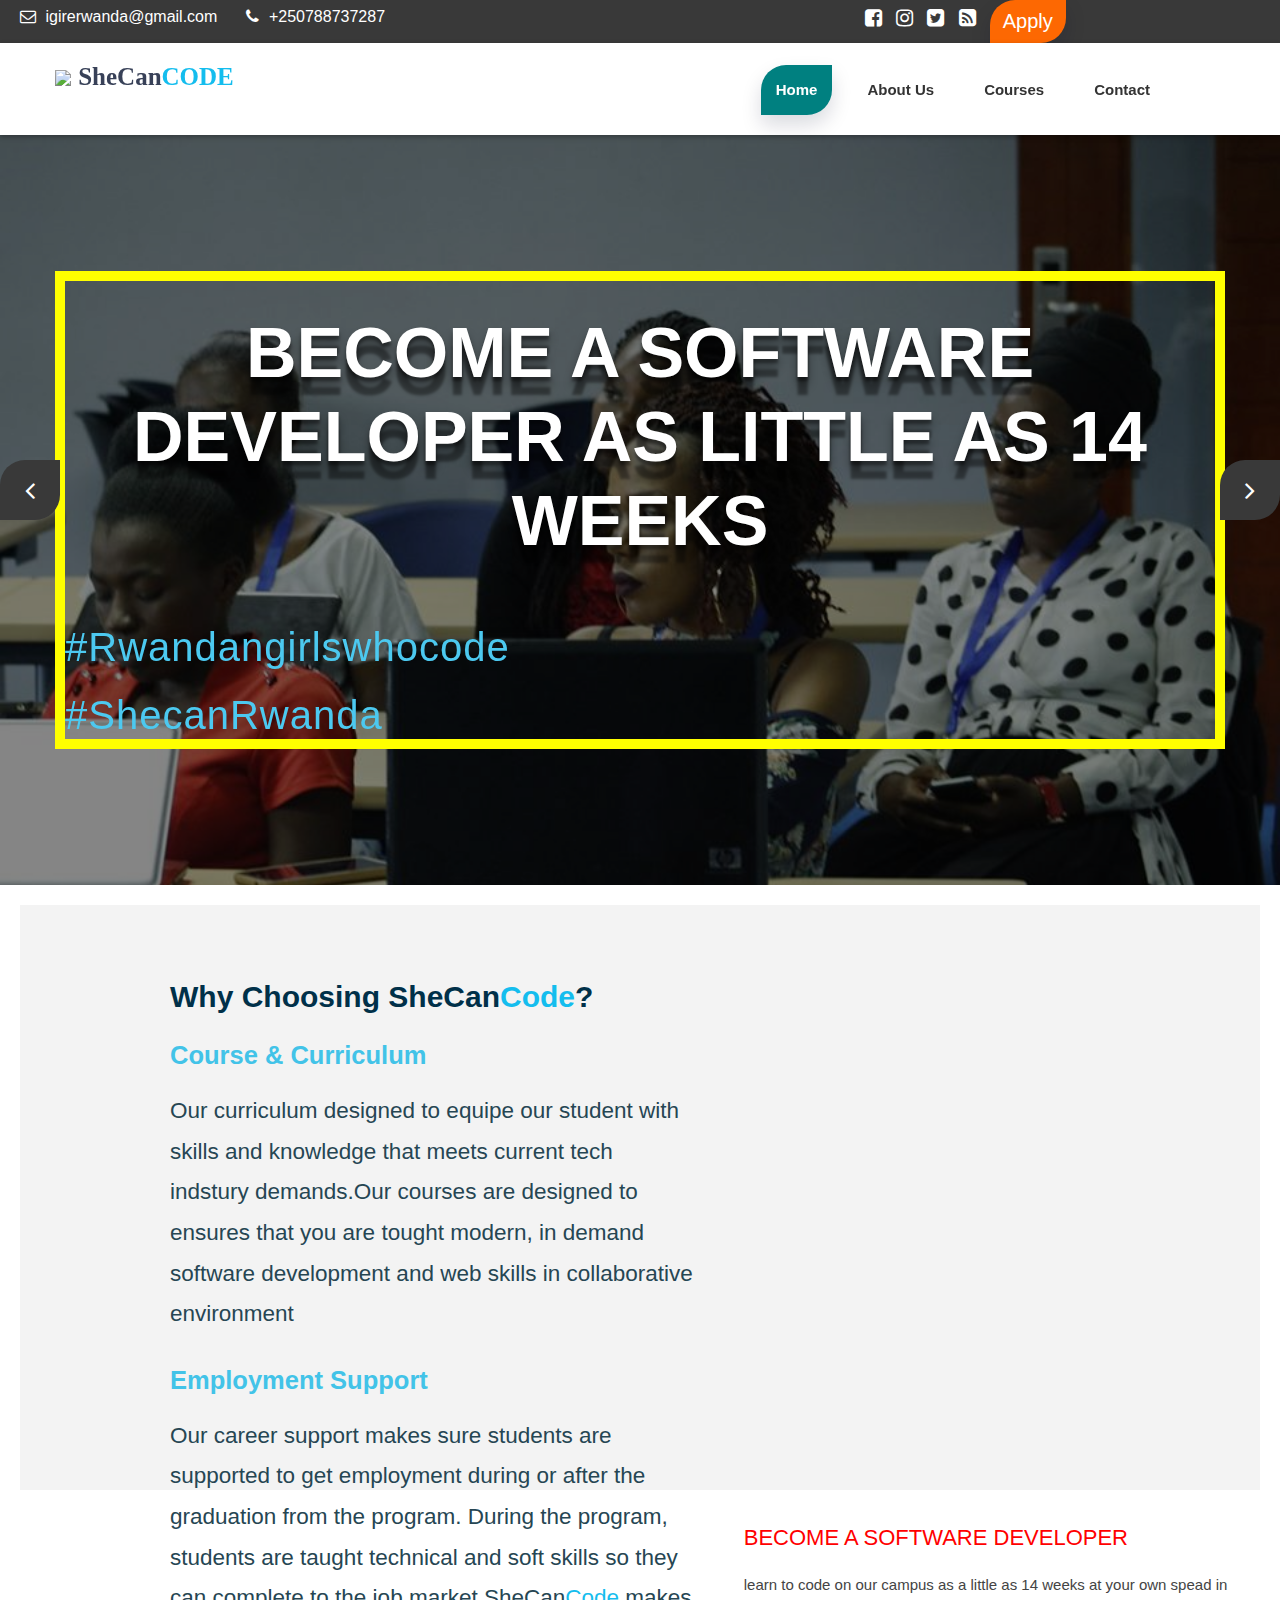
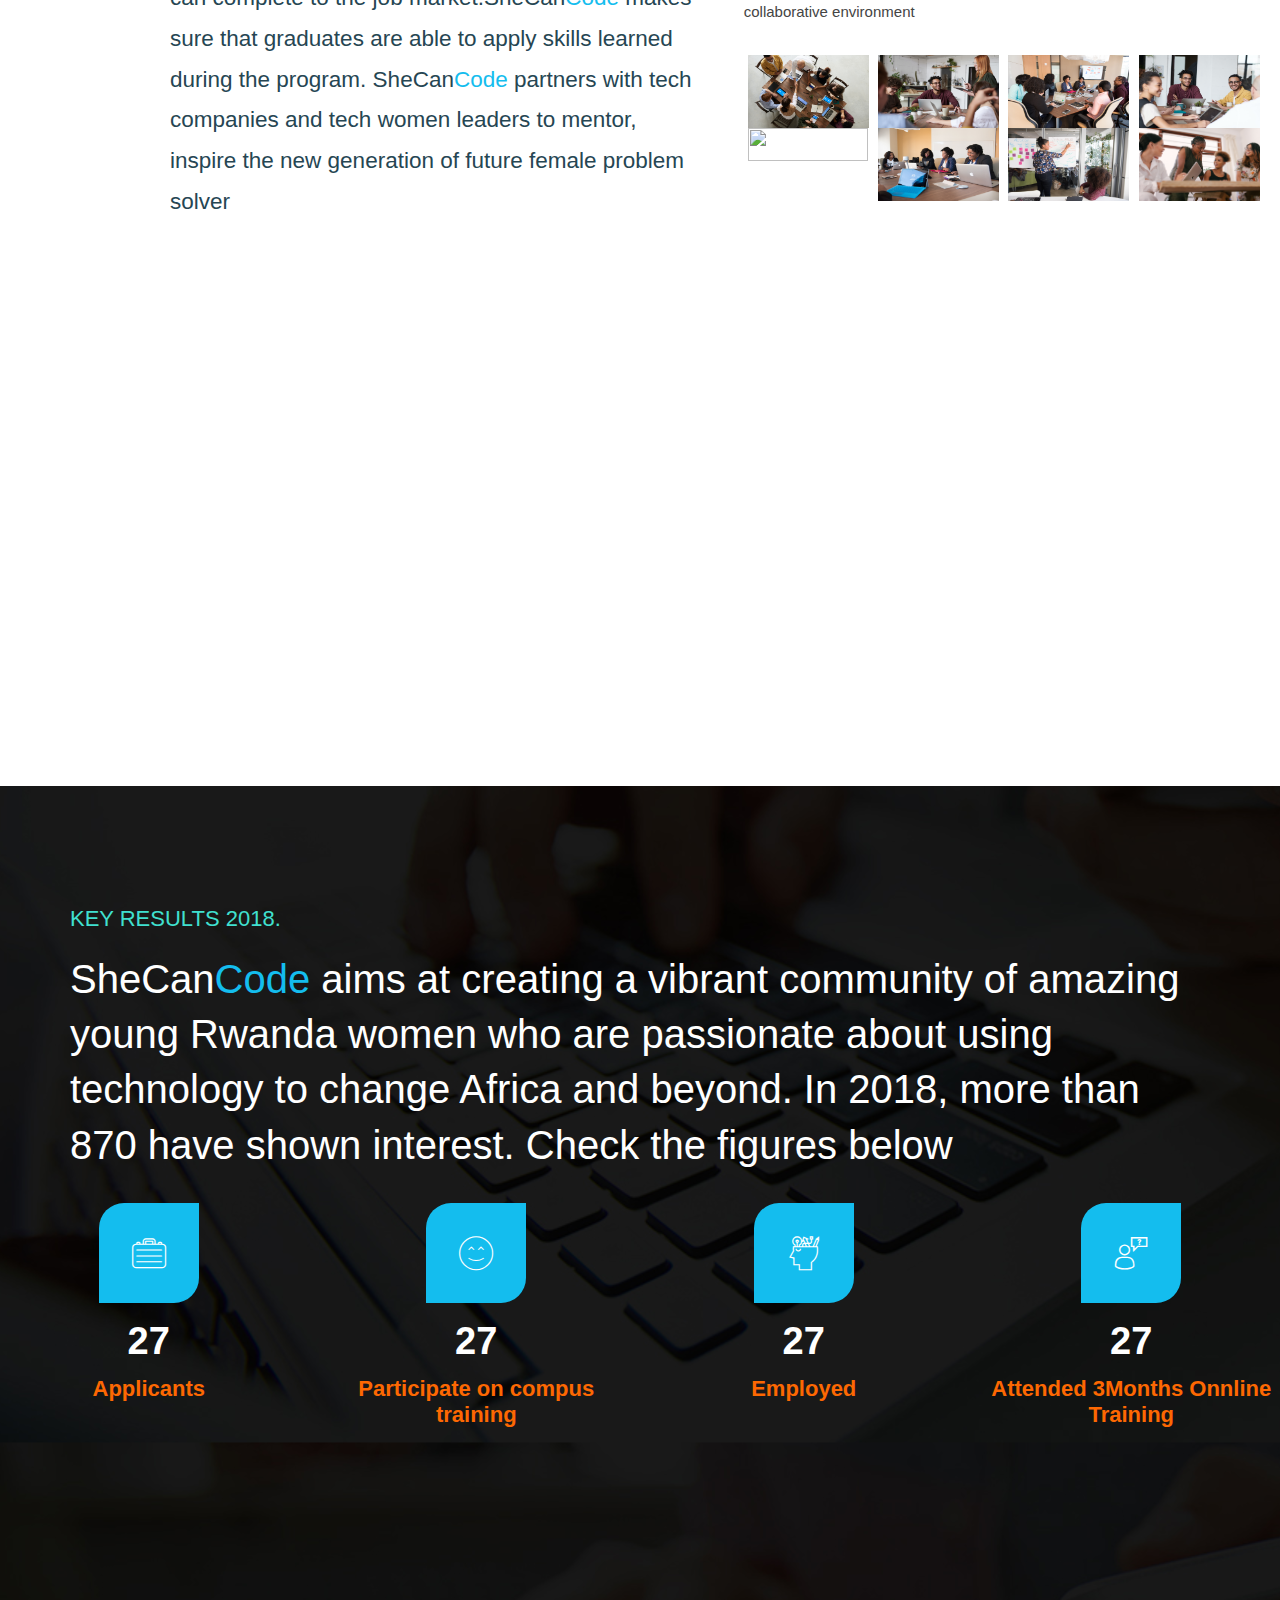
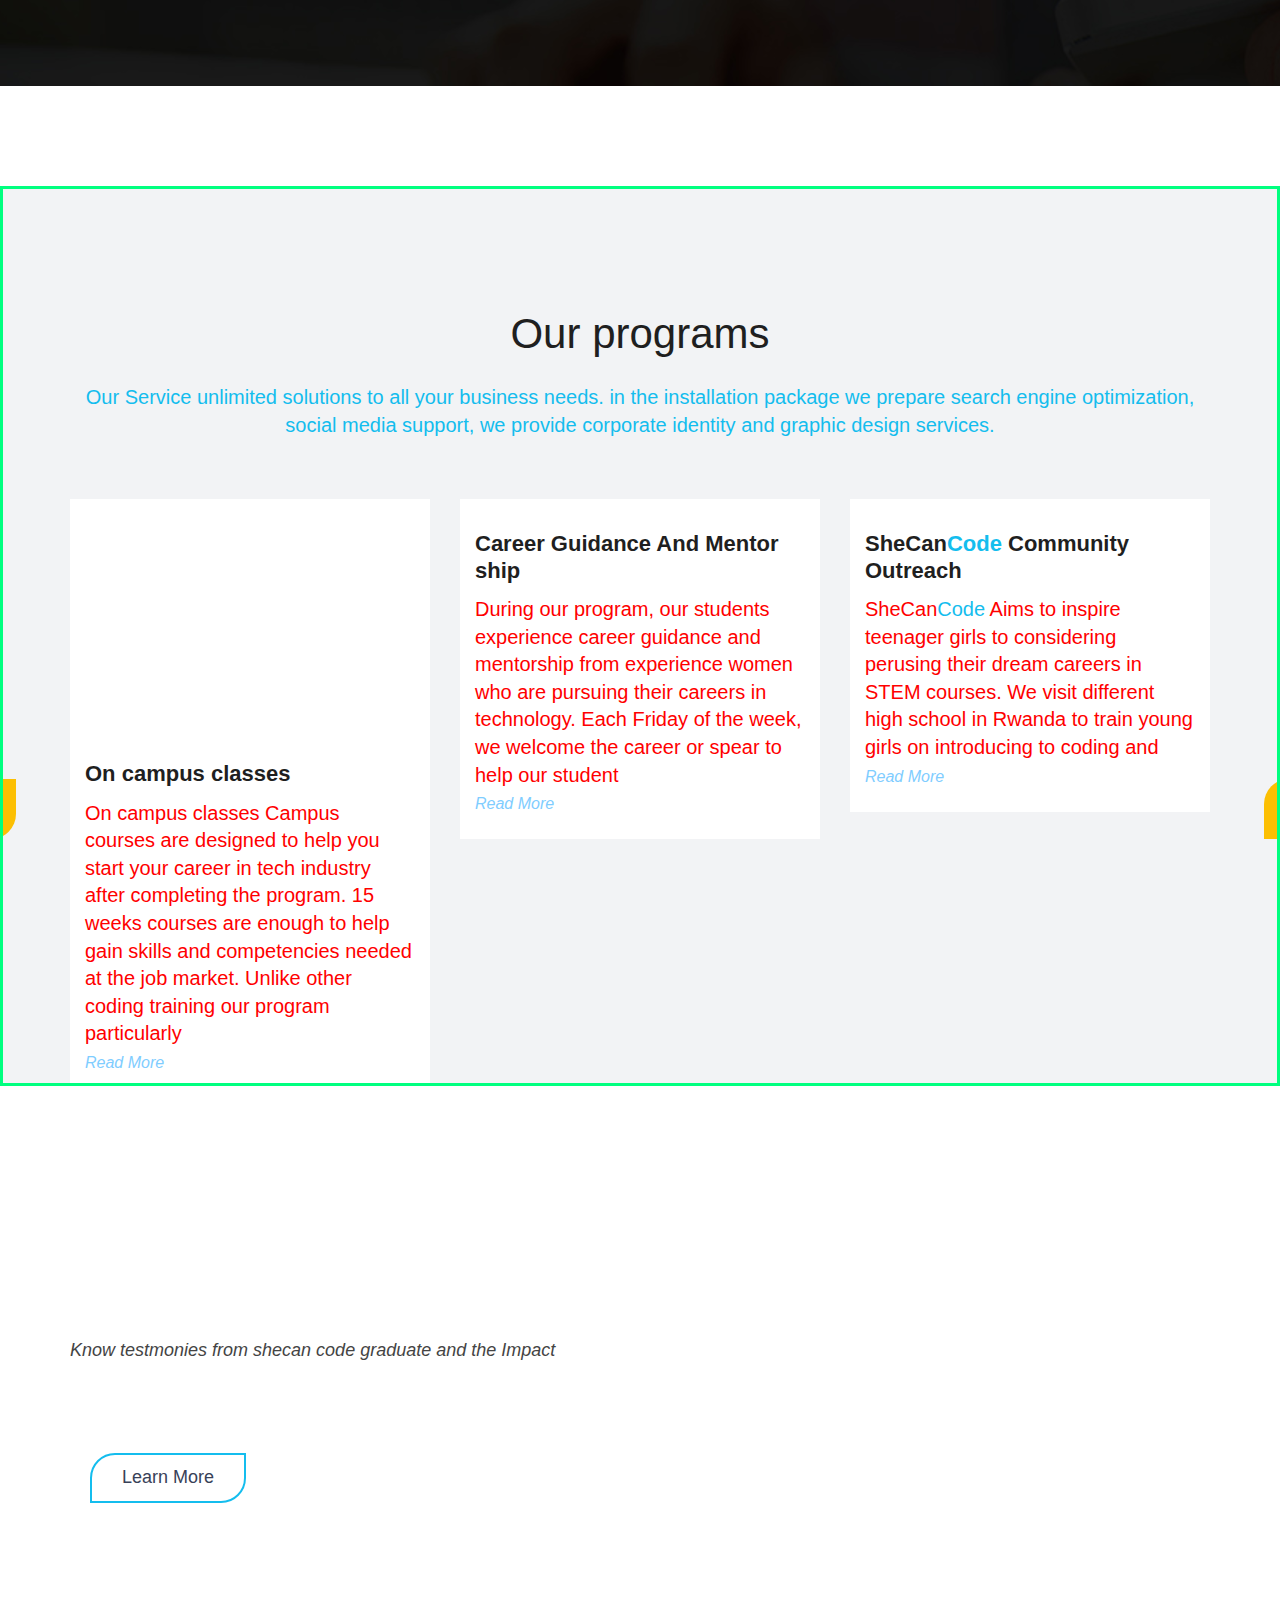
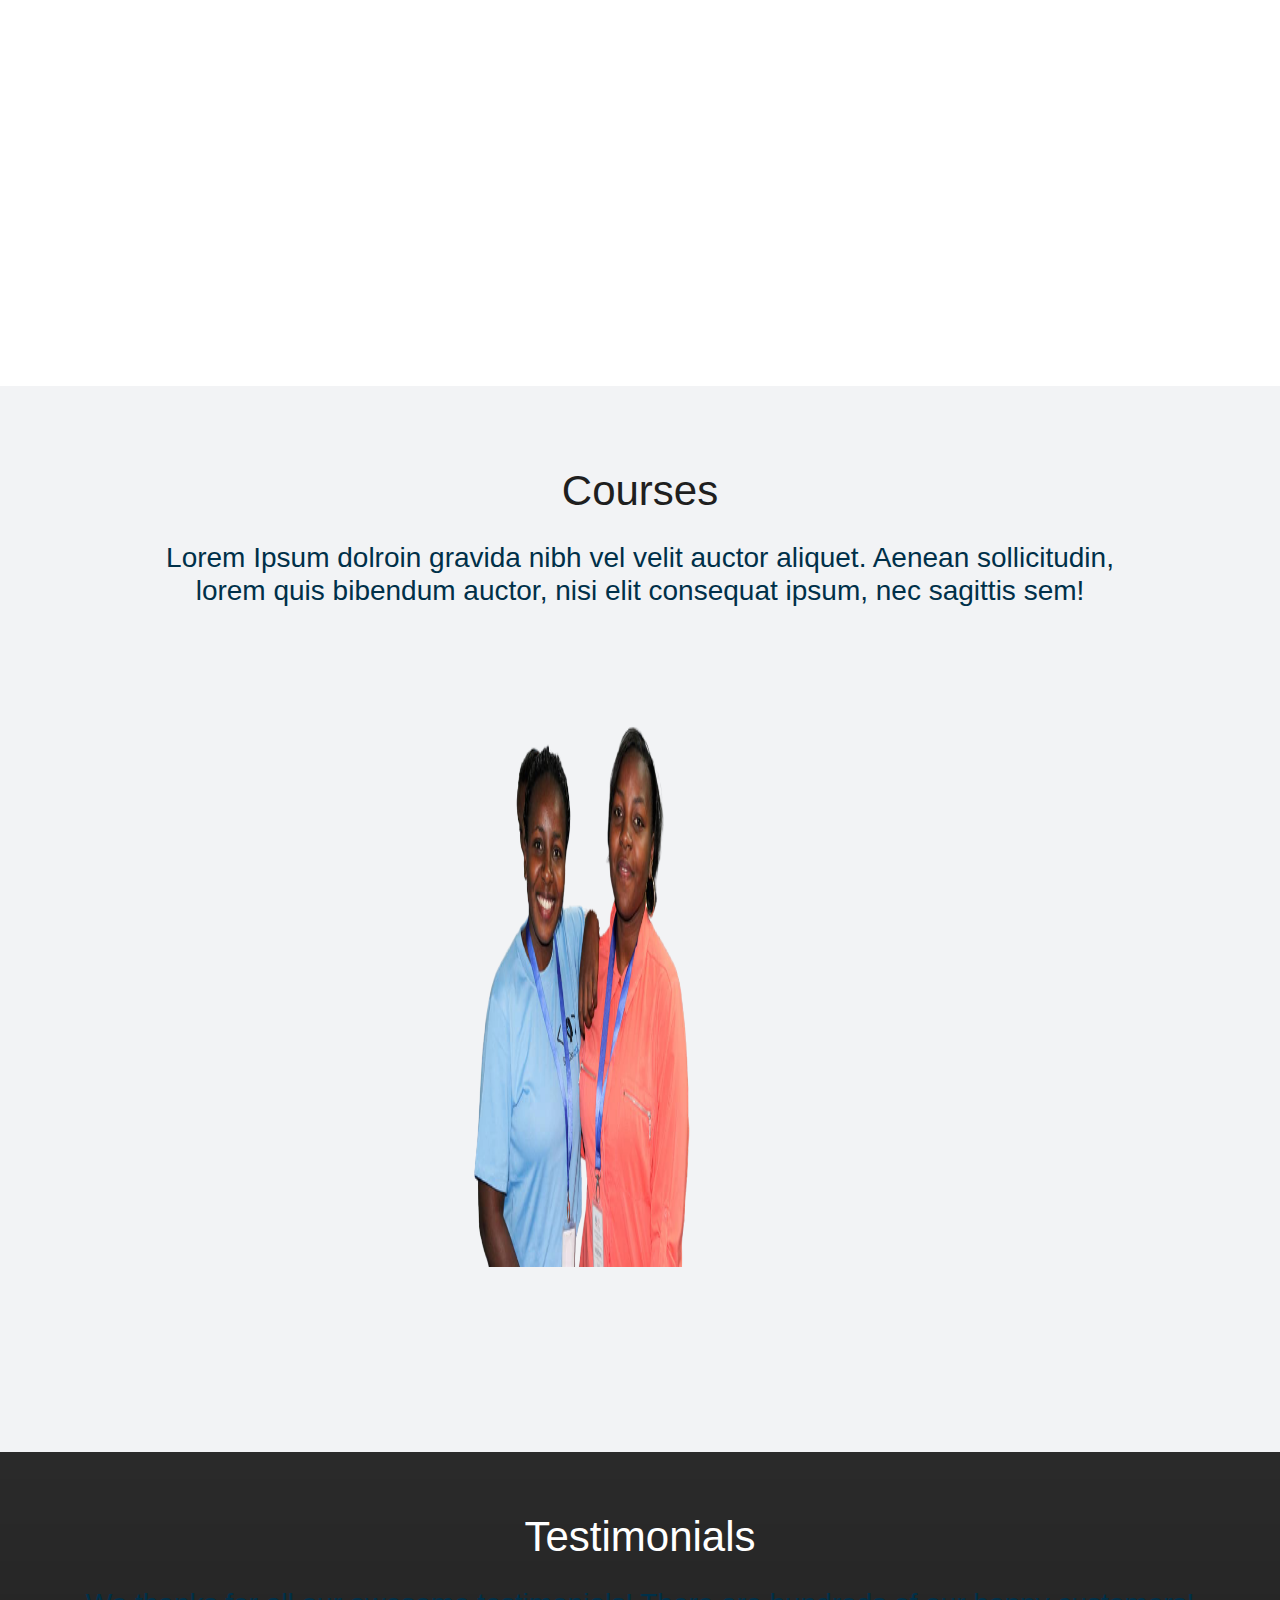
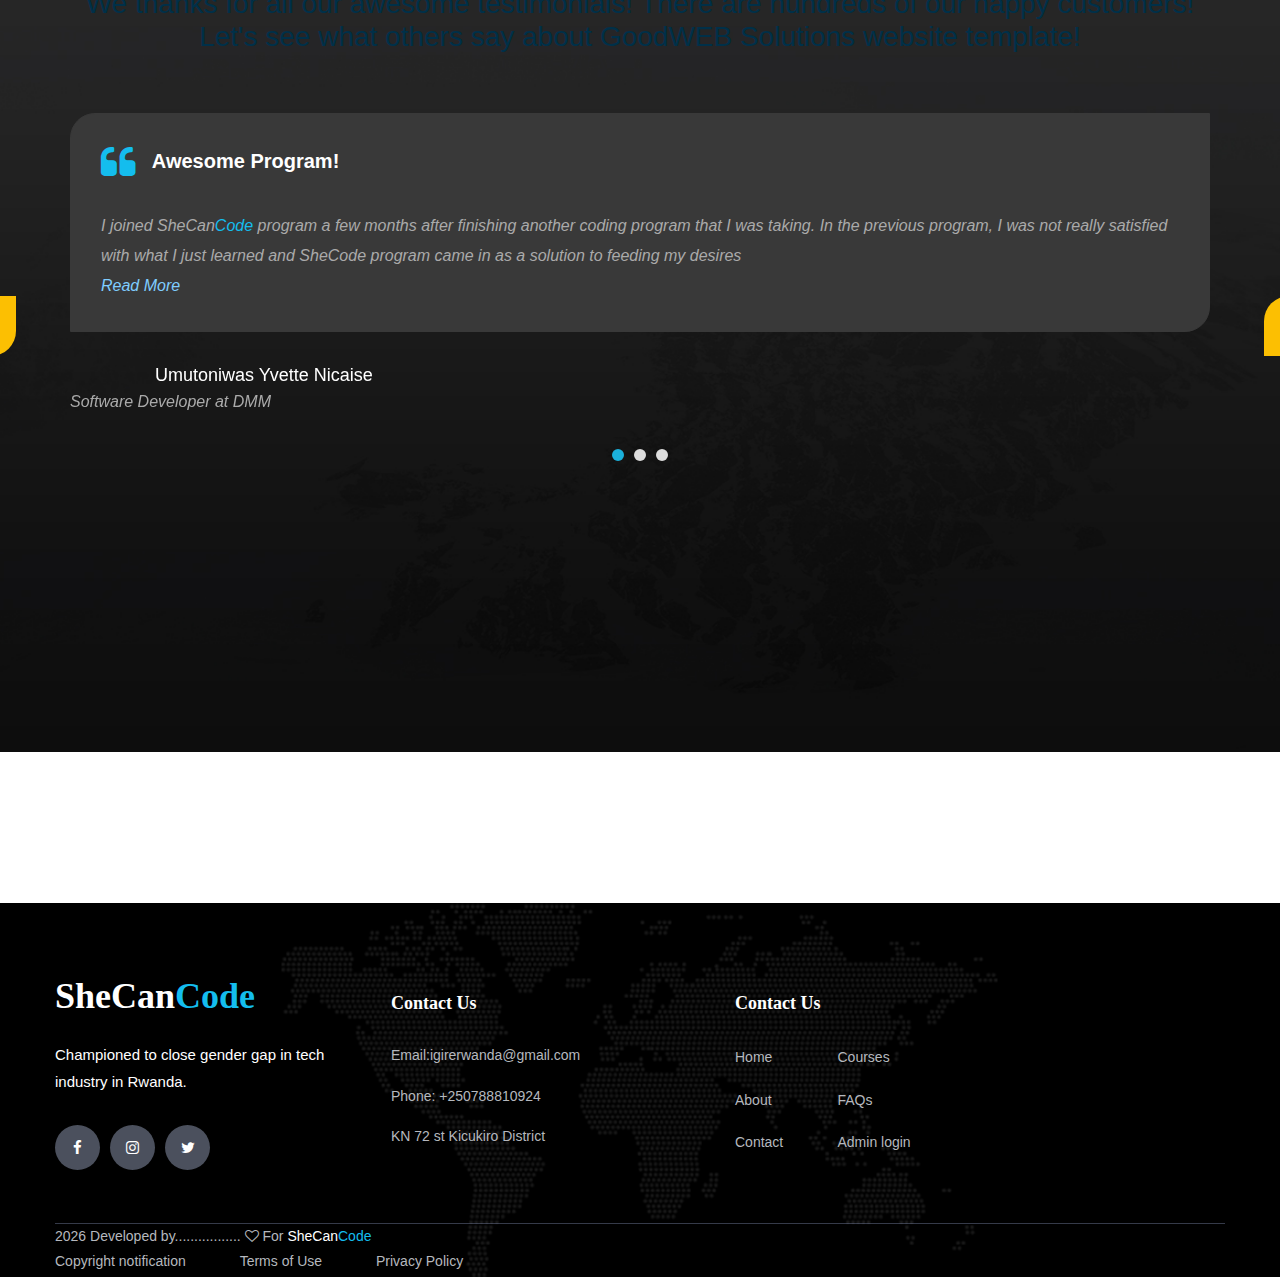
==== index.html @ fc005a15 "Login page (#2)" ====
<!DOCTYPE html>
<html lang="en">

<!-- Basic -->
<meta charset="utf-8">
<meta http-equiv="X-UA-Compatible" content="IE=edge">

<!-- Mobile Metas -->
<meta name="viewport" content="width=device-width, minimum-scale=1.0, maximum-scale=1.0, user-scalable=no">
<meta name="Description" content="Championed to close gender gap in tech industry in Rwanda with intensive curriculum empowers femele learners with the technical and soft skills needed to thrive in industry to find long-term success.">

<!-- Site Metas -->
<title>SheCanCODE School</title>
<meta name="keywords" content="">
<meta name="description" content="">
<meta name="author" content="">

<!-- Site Icons -->
<link rel="shortcut icon" href="images/logos/logos1.png" type="image/x-icon" />
<link rel="apple-touch-icon" href="images/apple-touch-icon.png">

<!-- Bootstrap CSS -->
<link rel="stylesheet" href="css/bootstrap.min.css">
<!-- Site CSS -->
<link rel="stylesheet" href="style.css">
<!-- Responsive CSS -->
<link rel="stylesheet" href="css/responsive.css">
<!-- Custom CSS -->
<link rel="stylesheet" href="css/custom.css">
<!-- <services css> -->
    <link href="css/style.css" rel="stylesheet">
    <link href="lib/ionicons/css/ionicons.min.css" rel="stylesheet">
    <link href="./css/mobile.css" media="(max-width: 768px)" rel="stylesheet" type="text/css" />



<!-- Modernizer for Portfolio -->
<script src="js/modernizer.js"></script>

<!--[if lt IE 9]>
      <script src="https://oss.maxcdn.com/libs/html5shiv/3.7.0/html5shiv.js"></script>
      <script src="https://oss.maxcdn.com/libs/respond.js/1.4.2/respond.min.js"></script>
    <![endif]-->

</head>

<body>

    <!-- LOADER -->
    <!-- <div id="preloader">
        <div class="loader">
			<div class="loader__bar"></div>
			<div class="loader__bar"></div>
			<div class="loader__bar"></div>
			<div class="loader__bar"></div>
			<div class="loader__bar"></div>
			<div class="loader__ball"></div>
		</div>
    </div> -->
    <!-- end loader -->
    <!-- END LOADER -->

    <div class="top-bar">
        <div class="container-fluid">
            <div class="row">
                <div class="col-md-6 col-sm-6">
                    <div class="left-top">
                        <div class="email-box">
                            <a href="#"><i class="fa fa-envelope-o" aria-hidden="true"></i> igirerwanda@gmail.com </a>
                        </div>
                        <div class="phone-box">
                            <a href="tel:1234567890"><i class="fa fa-phone" aria-hidden="true"></i> +250788737287</a>
                        </div>
                    </div>
                </div>
                <div class="col-md-6 col-sm-6">
                    <div class="right-top">
                        <div class="social-box">
                            <ul>

                                <li><a href="https://www.facebook.com/igirerwandaorganization" target="Facebook"><i
                                            class="fa fa-facebook-square" aria-hidden="true"></i></a></li>
                                <li><a href="https://www.instagram.com/igire_rwanda/" target="Instagram"><i
                                            class="fa fa-instagram" aria-hidden="true"></i></a></li>
                                <!-- <li><a href="#"><i class="fa fa-linkedin-square" aria-hidden="true"></i></a></li> -->
                                <li><a href="https://twitter.com/ShecancodeRW" target="shecancode"><i
                                            class="fa fa-twitter-square" aria-hidden="true"></i></a></li>
                                <li><a href="#"><i class="fa fa-rss-square" aria-hidden="true"></i></a></li>
                                <li><a id="openModalBtn" class="button btn btn-lighte btn-radius btn-brd" href="#">Apply</a></li>
                                <ul>
                        </div>
                    </div>
                </div>
            </div>
        </div>
    </div>
    <header class="header header_style_01">
        <nav class="megamenu navbar navbar-default">
            <div class="container-fluid">
                <div class="navbar-header">
                    <button type="button" class="navbar-toggle collapsed" data-toggle="collapse" data-target="#navbar" aria-expanded="false" aria-controls="navbar">
                        <span class="sr-only">Toggle navigation</span>
                        <span class="icon-bar"></span>
                        <span class="icon-bar"></span>
                        <span class="icon-bar"></span>
                    </button>

                    <div class="logo_container">
                        <img src="uploads/logos1.png" style="width:17%;">
                        <a href="#">
                            <div class="logo_text">SheCan<span>CODE</span></div>
                        </a>
                    </div>


                </div>
                <div id="navbar" class="navbar-collapse collapse">
                    <ul class="nav navbar-nav navbar-right">
                        <li><a class="active" href="index.html">Home</a></li>
                        <li><a href="about-us.html">About us</a></li>
                        <li><a href="courses.html">Courses</a></li>
                        <!-- <li><a href="portfolio.html">portfolio</a></li> -->
                        <!-- <li><a href="features.html">Features</a></li> -->
                        <!-- <li><a href="testimonials.html">Testimonials</a></li> -->
                        <!-- <li><a href="pricing.html">Pricing</a></li> -->
                        <!-- <li><a href="contact.html">Contact</a></li> -->
                        <li><a href="contact.html">Contact</a></li>
                        <li>
                            <a href="applicants.html"></a>
                        </li>

                    </ul>
                </div>
            </div>
        </nav>
    </header>

    <!-- slies -->
    <section class="slides">
        <div class="slider-area">
            <div class="slider-wrapper owl-carousel">
                <div class="slider-item home-one-slider-otem slider-item-four slider-bg-one">
                    <div class="container">
                        <div class="row">
                            <div class="slider-content-area">
                                <div class="slide-text">
                                    <h1 class="homepage-three-title">BECOME A SOFTWARE DEVELOPER AS LITTLE AS 14 WEEKS</h1>
                                    <h2 style="color: #4cc9f0;font:  sans-serif;font-size: 4rem;">#Rwandangirlswhocode</h2>
                                    <h2 style="color: #4cc9f0;font:  sans-serif;font-size: 4rem;margin: 0;">#ShecanRwanda</h2>
                                    <!-- <h2>we need to inspire and empower the next generation of female role models to pursue and develop their career in technology and become innovators,. </h2> -->
                                    <div class="slider-content-btn">
                                        <!-- <a id="openModalBtn" class="button btn btn-light btn-radius btn-brd" href="#">Apply</a> -->
                                        <!-- <a class="button btn btn-light btn-radius btn-brd" href="#">Contact</a> -->
                                    </div>
                                </div>
                            </div>
                        </div>
                    </div>
                </div>
                <div class="slider-item text-center home-one-slider-otem slider-item-four slider-bg-two">
                    <div class="container">
                        <div class="row">
                            <div class="slider-content-area">
                                <div class="slide-text">
                                    <h1 class="homepage-three-title">WE'RE BUILDING LARGEST PIPELINE OF FUTURE FEMALE ENGINEERS IN RWANDA
                                    </h1>
                                    <!-- <h2>we need to colse the gender gap in software developme <br>you choose web design & mobile App. </h2> -->
                                    <div class="slider-content-btn">
                                        <a id="openModalBtn" class="button btn btn-light btn-radius btn-brd" href="#">Apply</a>
                                        <!-- <a class="button btn btn-light btn-radius btn-brd" href="#">Contact</a> -->
                                    </div>
                                </div>
                            </div>
                        </div>
                    </div>
                </div>
                <div class="slider-item home-one-slider-otem slider-item-four slider-bg-three">
                    <div class="container">
                        <div class="row">
                            <div class="slider-content-area">
                                <div class="slide-text">
                                    <h1 class="homepage-three-title">DON'T JUST GET A JOB, LAUNCH A CAREER IN {TECH}</h1>
                                    <!-- <h2>With GoodWEB Solutions responsive landing page template, <br>you can promote your all web design & development services.</h2> -->
                                    <div class="slider-content-btn">
                                        <a id="openModalBtn" class="button btn btn-light btn-radius btn-brd" href="#">Apply</a>
                                        <!-- <a class="button btn btn-light btn-radius btn-brd" href="#">Contact</a> -->
                                    </div>
                                </div>
                            </div>
                        </div>
                    </div>
                </div>
            </div>
        </div>
    </section>

    <section id="why-shecancode">
        <div class="whychosing-us">
            <h1>Why Choosing SheCan<span style="color:#14bdee;">Code</span>?</h1>

            <h3 class="headings">Course & Curriculum</h3>
            <p>Our curriculum designed to equipe our student with skills and knowledge that meets current tech indstury demands.Our courses are designed to ensures that you are tought modern, in demand software development and web skills in collaborative
                environment
            </p>

            <h3 class="headings">Employment Support</h3>
            <p>Our career support makes sure students are supported to get employment during or after the graduation from the program. During the program, students are taught technical and soft skills so they can complete to the job market.SheCan<span style="color:#14bdee;">Code</span>                makes sure that graduates are able to apply skills learned during the program. SheCan<span style="color:#14bdee;">Code</span> partners with tech companies and tech women leaders to mentor, inspire the new generation of future female problem
                solver
            </p>

        </div>
        <div class="video">
            <iframe class="shecancode-vido" width="660" height="315" src="https://www.youtube.com/embed/aoiI6p1XxW0" frameborder="0" allow="accelerometer; autoplay; clipboard-write; encrypted-media; gyroscope; picture-in-picture" allowfullscreen></iframe>
        </div>
    </section>


    <!-- mission-vision-program -->
    <!-- <section id="services" class="section-bg">
        <div class="container">
            <div class="row mission-vision-programs">

                <div class="col-md-6 col-lg-4 wow bounceInUp" data-wow-duration="1.4s">
                    <div class="box">
                        <div class="icon" style="background: #fceef3;"><i class="ion-ios-analytics-outline" style="color: #ff689b;"></i></div>
                        <h4 class="title"><a href="">Mission</a></h4>
                        <p class="description">To promote diversity and inclusion in technology by promoting employment and innovation.</p>
                    </div>
                </div>
                <div class="col-md-6 col-lg-4 wow bounceInUp" data-wow-duration="1.4s">
                    <div class="box">
                        <div class="icon" style="background: #fff0da;"><i class="ion-ios-bookmarks-outline" style="color: #e98e06;"></i></div>
                        <h4 class="title"><a href="">vision</a></h4>
                        <p class="description">Graduate 10000 young women by 2030 from shecancode programs and 90%+ job placement.
                        </p>
                    </div>
                </div>

                <div class="col-md-6 col-lg-4 wow bounceInUp" data-wow-delay="0.1s" data-wow-duration="1.4s">
                    <div class="box">
                        <div class="icon" style="background: #e6fdfc;"><i class="ion-ios-paper-outline" style="color: #3fcdc7;"></i></div>
                        <h4 class="title"><a href="">programs</a></h4>
                        <p class="description"> mobile and web applications. In addition to programming skills, We Offer foundation in design, innovation, entrepreneurship.</p>
                    </div>
                </div>
              

            </div>

        </div>


    </section> -->


    <!-- ||end of services ...|| -->

    <section id="cases" class="cases flex-grid section-pading">
        <header class="section-headers">
            <!-- <h4>This is what we do</h4> -->
            <h2>BECOME A SOFTWARE DEVELOPER</h2>
            <P>learn to code on our campus as a little as 14 weeks at your own spead in collaborative environment</P>
            <!-- <p>Lorem ipsum, dolor sit amet consectetur adipisicing elit. Pariatur, tenetur accusamus. Perferendis natus autem pariatur quod rem error aut cupiditate?</p> -->
        </header>
        <div class="row">
            <div class="column">
                <img src="/images/cases/case1.jpg" alt="">
                <img src="/images/cases/case2.jpg" alt="">
            </div>
            <div class="column">
                <img src="/images/cases/case3.jpg" alt="">
                <img src="/images/cases/case4.jpg" alt="">
            </div>
            <div class="column">
                <img src="/images/cases/case5.jpg" alt="">
                <img src="/images/cases/case6.jpg" alt="">
            </div>
            <div class="column">
                <img src="/images/cases/case7.jpg" alt="">
                <img src="/images/cases/case8.jpg" alt="">
            </div>
        </div>

    </section>


    <!-- end section -->

    <div class="parallax section parallax-off" data-stellar-background-ratio="0.9" style="background-image:url('uploads/parallax_04.jpg');">
        <div class="container result-page">
            <!-- <div class="key-results"> -->
            <!-- <h2 class="counter_title "> KEY RESULTS 2018.</h2>
                <p class="counter-paragraph" style="margin-bottom: 60px;"> SheCanCODE aims at creating a vibrant community of amazing young Rwanda women who are passionate about using technology to change Africa and beyond. In 2018, more than 870 have shown interest. Check the figures below </p> -->
            <h2 class="results-2018">KEY RESULTS 2018.</h2>
            <p>SheCan<span style="color:#14bdee;">Code</span> aims at creating a vibrant community of amazing young Rwanda women who are passionate about using technology to change Africa and beyond. In 2018, more than 870 have shown interest. Check the
                figures below</p>

        </div>
        <div class="row text-center stat-wrap">
            <div class="col-md-3 col-sm-6 col-xs-12">
                <span data-scroll class="global-radius icon_wrap effect-1"><i class="flaticon-briefcase"></i></span>
                <p class="stat_count">870</p>
                <h3>Applicants</h3>
            </div>
            <!-- end col -->

            <div class="col-md-3 col-sm-6 col-xs-12">
                <span data-scroll class="global-radius icon_wrap effect-1"><i class="flaticon-happy"></i></span>
                <p class="stat_count">78</p>
                <h3>Participate on compus training</h3>
            </div>
            <!-- end col -->

            <div class="col-md-3 col-sm-6 col-xs-12">
                <span data-scroll class="global-radius icon_wrap effect-1"><i class="flaticon-idea"></i></span>
                <p class="stat_count">80<a>+</a></p>
                <h3>Employed</h3>
            </div>
            <!-- end col -->

            <div class="col-md-3 col-sm-6 col-xs-12">
                <span data-scroll class="global-radius icon_wrap effect-1"><i
                            class="flaticon-customer-service"></i></span>
                <p class="stat_count">200+</p>
                <h3>Attended 3Months Onnline Training</h3>
            </div>
            <!-- end col -->
        </div>
        <!-- end row -->
    </div>
    <!-- end container -->
    </div>


    <!-- end section -->

    <div id="services" class="parallax section lb">
        <div  class="container">
            <div class="section-title text-center">
                <h3>Our programs</h3>
                <p class="lead" style="color:#14bdee">Our Service unlimited solutions to all your business needs. in the installation package we prepare search engine optimization, social media support, we provide corporate identity and graphic design services.</p>
            </div>
            <!-- end title -->
            <div class="owl-services owl-carousel owl-theme">
                <div class="service-widget">
                    <div class="post-media wow fadeIaaan">
                        <a href="uploads/develop.jpg" data-rel="prettyPhoto[gal]" class="hoverbutton global-radius"><i
                                class="flaticon-unlink"></i></a>
                        <img class="images" src="uploads/develop.jpg" alt="" class="img-responsive img-rounded" style="height:230px">
                    </div>
                    <div class="service-dit">
                        <h3>On campus classes</h3>
                        <div class="event_text">
                            <p>On campus classes Campus courses are designed to help you start your career in tech industry after completing the program. 15 weeks courses are enough to help gain skills and competencies needed at the job market. Unlike other
                                coding training our program particularly
                                <details style="color: red;">care about how your will apply the skills to solve the real world problems. During our program, our students are encourage to step outside their coding zone to develop new technical, entrepreneurial, and leadership skills
                                    to solve social problems in their community.</p>
                            </p>
                            <summary style="color:#7fcdff;"> Read More</summary>
                            </details>
                        </div>
                    </div>
                </div>



                <!-- end service -->

                <div class="service-widget">
                    <div class="post-media wow fadeIn">
                        <a href="uploads/mentors.jpg" data-rel="prettyPhoto[gal]" class="hoverbutton global-radius"><i
                                class="flaticon-unlink"></i></a>
                        <img src="uploads/mentors.jpg" alt="" class="img-responsive img-rounded">
                    </div>
                    <div class="service-dit">
                        <h3>Career Guidance And Mentor ship</h3>
                        <div class="event_text">
                            <p>During our program, our students experience career guidance and mentorship from experience women who are pursuing their careers in technology. Each Friday of the week, we welcome the career or spear to help our student
                                <details> understand what is going on to the job market and how to use what they are learning to the job market or solve the community problem.</p>
                            </p>
                            <summary style="color:#7fcdff;"> Read More</summary>
                            </details>
                        </div>
                    </div>
                </div>
                <!-- end service -->

                <div class="service-widget">
                    <div class="post-media wow fadeIn">
                        <a href="uploads/teach.jpg" data-rel="prettyPhoto[gal]" class="hoverbutton global-radius"><i
                                class="flaticon-unlink"></i></a>
                        <img src="uploads/teach.jpg" alt="" class="img-responsive img-rounded">
                    </div>
                    <div class="service-dit">
                        <h3>SheCan<span style="color:#14bdee;">Code</span> Community Outreach</h3>
                        <div class="event_text">
                            <p>SheCan<span style="color:#14bdee;">Code</span> Aims to inspire teenager girls to considering perusing their dream careers in STEM courses. We visit different high school in Rwanda to train young girls on introducing to coding
                                and
                                <details> listening to the inspiring stories from our students</p>
                            </p>
                            <summary style="color:#7fcdff;"> Read More</summary>
                            </details>

                        </div>
                    </div>
                </div>
                <!-- end service -->

                <div class="service-widget">
                    <div class="post-media wow fadeIn">
                        <a href="uploads/donate11.png" data-rel="prettyPhoto[gal]" class="hoverbutton global-radius"><i
                                class="flaticon-unlink"></i></a>
                        <img src="uploads/donate11.png" alt="" class="img-responsive img-rounded">
                    </div>
                    <div class="service-dit">
                        <h3>Digital Design for Mac</h3>
                        <p>Praesent in neque congue sapien lobortis faucibus id eget erat. <br>Pellentesque maximus rutrum felis. Interdum et malesuada fames ac ante ipsum primis in faucibus.</p>
                    </div>
                </div>
                <!-- end service -->
            </div>
            <!-- end row -->
            <!-- <div class="text-center margin-top-10">
                <a data-scroll href="#portfolio" id="openModalBtn" class="btn btn-light btn-radius btn-brd">Apply
                    now</a>
            </div>

            <hr class="hr1"> -->
            <!-- Application Section -->

            <!-- The Modal -->
            <div id="success-modal" class="modal">

                <!-- Modal content -->
                <div class="success-modal-content">
                    <span class="close">&times;</span>
                    <div class="success-modal-body">
                        <p>Your application has been submitted successfully!</p>

                    </div>
                </div>

            </div>
            <div id="myModal" class="modal">

                <!-- Modal content -->
                <div class="modal-content">
                    <span class="close">&times;</span>
                    <h3 class="title">Fill out this form to apply for SheCan<span style="color:#14bdee;">Code</span> cohort #3</h3>
                    <form class="form-section" id="newStudentForm">
                        <div class="form-section">
                            <div class="form-column-I"></div>
                            <div class="form-input-section">


                                <div class="form-column-II">
                                    <div class="input-text">
                                        <label>First Name</label>
                                        <div>

                                            <input type='text' id="firstName" name="firstName" required />
                                        </div>
                                    </div>
                                    <div class="input-text">
                                        <label>Email</label>
                                        <div>
                                            <input type='email' id="email" required />
                                        </div>
                                    </div>
                                    <div class='radio-group'>
                                        <label>Gender</label>
                                        <div class="radio-group-options">
                                            <div class="input-radio">
                                                <input name='gender' checked type="radio" value="male" required />
                                                <span>male </span>
                                            </div>
                                            <div class="input-radio">
                                                <input name='gender' type="radio" value="female" required />
                                                <span>Female </span>
                                            </div>
                                            <div class="input-radio">
                                                <input name='gender' type="radio" value="prefer not to say" required />
                                                <span>Prefer not to say </span>
                                            </div>
                                        </div>

                                    </div>
                                    <div class="form-element">
                                        <label>Where are you from?</label>
                                        <div>
                                        </div>
                                        <select id="district">
                                            <option disabled>Select</option>
                                            <option value="kicukiro">Kicukiro</option>
                                            <option value="gasabo">Gasabo</option>
                                            <option value="nyarugenge">Nyarugenge</option>
                                            <option value="other">Other</option>
                                        </select>

                                    </div>
                                    <div class='radio-group'>
                                        <label>
                                            Do you understand you will have to pay 100000rwf program fee before
                                            attending
                                            full-time?
                                        </label>
                                        <div class="radio-group-options">
                                            <div class="input-radio">
                                                <input name='pay100k' checked type="radio" value="yes" required />
                                                <span>Yes </span>
                                            </div>
                                            <div class="input-radio">
                                                <input name='pay100k' type="radio" value="no" required />
                                                <span>No </span>
                                            </div>
                                        </div>

                                    </div>
                                    <div class="form-element">
                                        <label>What is your highest education</label>
                                        <div>
                                        </div>
                                        <select id="education">
                                            <option disabled selected>Select</option>
                                            <option value="Masters">Masters</option>
                                            <option value="Bachelor">Bachelor</option>
                                            <option value="Secondary">Secondary</option>
                                        </select>

                                    </div>
                                    <div class='radio-group'>
                                        <label>
                                            Do you own/ have laptop?
                                        </label>
                                        <div class="radio-group-options">
                                            <div class="input-radio">
                                                <input name='ownLaptop' type="radio" checked value="yes" />
                                                <span>Yes </span>
                                            </div>
                                            <div class="input-radio">
                                                <input name='ownLaptop' type="radio" value="no" />
                                                <span>No </span>
                                            </div>
                                        </div>

                                    </div>
                                    <div class="input-text">
                                        <label>What are your career goals?</label>
                                        <div>
                                            <input type='text' id="careerGoals" required />
                                        </div>
                                    </div>
                                    <div class="input-text">
                                        <label>location(SECTOR)</label>
                                        <div>
                                            <input type='text' id="location" required />
                                        </div>
                                    </div>
                                </div>
                                <div class="form-column-III">
                                    <div class="input-text">
                                        <label>Last Name</label>
                                        <div>

                                            <input type='text' id="lastName" name="lastName" required />
                                        </div>
                                    </div>
                                    <div class="input-text">
                                        <label>Phone Number</label>
                                        <div>
                                            <input type='phone' id="phoneNumber" name="phoneNumber" required />
                                        </div>
                                    </div>
                                    <div class='radio-group'>
                                        <label>
                                            Which class are you interested in
                                        </label>
                                        <div class="radio-group-options">
                                            <div class="input-radio">
                                                <input name='classType' checked type="radio" value="in-person" />
                                                <span>In-person </span>
                                            </div>
                                            <div class="input-radio">
                                                <input name='classType' type="radio" value="online" />
                                                <span>online </span>
                                            </div>
                                        </div>

                                    </div>
                                    <div class="form-element">
                                        <label>How did you hear about us?</label>
                                        <div>
                                        </div>
                                        <select id="channel">
                                            <option disabled>Select</option>
                                            <option value="Facebook">Facebook</option>
                                            <option value="Instagram">Instagram</option>
                                            <option value="Youtube">Youtube</option>
                                            <option value="Website">Website</option>
                                            <option value="Friends">Masters</option>
                                        </select>

                                    </div>
                                    <div class='radio-group'>
                                        <label>
                                            Do you understand you will have to pay 10000 rwf registration fee? </label>
                                        <div class="radio-group-options">
                                            <div class="input-radio">
                                                <input name='pay10k' checked type="radio" value="yes" />
                                                <span>Yes </span>
                                            </div>
                                            <div class="input-radio">
                                                <input name='pay10k' type="radio" value="no" />
                                                <span>No </span>
                                            </div>
                                        </div>

                                    </div>
                                    <div class='radio-group'>
                                        <label>
                                            Do you have access to internet at home/ public places?<div
                                                class="radio-group-options">
                                                <div class="input-radio">
                                                    <input name='internetAccess' checked value="yes" type="radio" />
                                                    <span>Yes </span>
                                                </div>
                                                <div class="input-radio">
                                                    <input name='internetAccess' value="no" type="radio" />
                                                    <span>No </span>
                                                </div>
                                            </div>

                                    </div>
                                    <div class="input-text">
                                        <label>SheCan<span style="color:#14bdee;">Code</span> is working with partners to provide partial scholarship.
                                            Please
                                            explain how this scholarship would help you to achieve your career
                                            gaols</label>
                                        <div>

                                            <input type='text' id="whyYou" name="whyYou" required />
                                        </div>
                                    </div>
                                    <button onclick="submitStudentInfo()" class="btn-long" id="btn-submit-application">Submit</button>
                                </div>
                            </div>
                        </div>
                    </form>
                </div>

            </div>


            <!-- Application modal end -->
            <!-- <div class="text-center">
                <a data-scroll href="#portfolio" class="btn btn-light btn-radius btn-brd">View Our Portfolio</a>
            </div> -->
        </div>
        <!-- end container -->
    </div>
    <!-- end section -->

    <div class="parallax section noover" data-stellar-background-ratio="0.7" style="background-image:url('uploads/parallax_05.png');">
        <div class="container">
            <div class="row text-cent">
                <div class="col-md-6">
                    <div class="customwidget text-left">
                        <!-- <p>get inspired by our Graduate</p> -->
                        <!-- <h4>Know testmonies from shecan code graduate and the Impact  </h4> -->
                        <h1>Get inspired by our Graduate</h1>
                        <p>Know testmonies from shecan code graduate and the Impact</p>
                        <ul class="list-inline">
                            <li><i class="fa fa-check"></i> Get Inspired</li>
                            <li><i class="fa fa-check"></i> Learn From Them</li>
                            <li><i class="fa fa-check"></i>She Can Code</li>
                            <!-- <li><i class="fa fa-check"></i> Limitless Colors</li> -->
                        </ul>
                        <!-- end list -->
                        <a href="about.html" data-scroll class="btn btn-light btn-radius btn-brd">Learn More</a>
                    </div>
                </div>
                <!-- end col -->
                <div class="col-md-6 box-shadow">
                    <div class="text-center image-center hidden-sm hidden-xs">
                        <!-- <img src="uploads/device_03.png" alt="" class="img-responsive wow fadeInUp"> -->
                        <div class="post-media wow fadeIn">
                            <img src="uploads/inspired-removebg-preview.png" alt="" class="img-responsive wow fadeInUp">

                            <a href="https://www.youtube.com/watch?v=aoiI6p1XxW0" data-rel="prettyPhoto[gal]" class="playbutton"><i class="flaticon-play-button"></i></a>
                        </div>
                    </div>
                </div>
            </div>
            <!-- end row -->
        </div>
        <!-- end container -->
    </div>
    <!-- end section -->

    <div id="features" class="section lb">
        <div class="container">
            <div class="section-title text-center">
                <h3>Courses</h3>
                <p class="lead">Lorem Ipsum dolroin gravida nibh vel velit auctor aliquet. Aenean sollicitudin,
                    <br>lorem quis bibendum auctor, nisi elit consequat ipsum, nec sagittis sem!</p>
            </div>
            <!-- end title -->

            <div class="row">
                <div class="col-md-4 col-sm-6 col-xs-12">
                    <ul class="features-left">
                        <li class="wow fadeInLeft" data-wow-duration="1s" data-wow-delay="0.2s">
                            <i class="flaticon-wordpress-logo"></i>
                            <div class="fl-inner">
                                <h4>Web Application</h4>
                                <p>Lorem Ipsum dolroin gravida nibh vel velit auctor aliquet. </p>
                            </div>
                        </li>
                        <li class="wow fadeInLeft" data-wow-duration="1s" data-wow-delay="0.3s">
                            <i class="flaticon-windows"></i>
                            <div class="fl-inner">
                                <h4>Mobile Application</h4>
                                <p>Lorem Ipsum dolroin gravida nibh vel velit auctor aliquet. </p>
                            </div>
                        </li>
                        <li class="wow fadeInLeft" data-wow-duration="1s" data-wow-delay="0.4s">
                            <i class="flaticon-price-tag"></i>
                            <div class="fl-inner">
                                <h4>Mentorship Program</h4>
                                <p>Lorem Ipsum dolroin gravida nibh vel velit auctor aliquet. </p>
                            </div>
                        </li>
                        <li class="wow fadeInLeft" data-wow-duration="1s" data-wow-delay="0.5s">
                            <i class="flaticon-new-file"></i>
                            <div class="fl-inner">
                                <h4>SheCan<span style="color:#14bdee;">Code</span> Community Outreach</h4>
                                <p>Lorem Ipsum dolroin gravida nibh vel velit auctor aliquet. </p>
                            </div>
                        </li>
                    </ul>
                </div>
                <div class="col-md-4 hidden-xs hidden-sm">
                    <img src="uploads/igirepicture-removebg-preview.png" style="width:300px;height:600px" class=" img-responsive" alt="">
                </div>
                <div class="col-md-4 col-sm-6 col-xs-12">
                    <ul class="features-right">
                        <li class="wow fadeInRight" data-wow-duration="1s" data-wow-delay="0.2s">
                            <i class="flaticon-pantone"></i>
                            <div class="fr-inner">
                                <h4>Limitless Colors</h4>
                                <p>Lorem Ipsum dolroin gravida nibh vel velit auctor aliquet. </p>
                            </div>
                        </li>
                        <li class="wow fadeInRight" data-wow-duration="1s" data-wow-delay="0.3s">
                            <i class="flaticon-cloud-computing"></i>
                            <div class="fr-inner">
                                <h4>Lifetime Update</h4>
                                <p>Lorem Ipsum dolroin gravida nibh vel velit auctor aliquet. </p>
                            </div>
                        </li>
                        <li class="wow fadeInRight" data-wow-duration="1s" data-wow-delay="0.4s">
                            <i class="flaticon-line-graph"></i>
                            <div class="fr-inner">
                                <h4>SEO Friendly</h4>
                                <p>Lorem Ipsum dolroin gravida nibh vel velit auctor aliquet. </p>
                            </div>
                        </li>
                        <li class="wow fadeInRight" data-wow-duration="1s" data-wow-delay="0.5s">
                            <i class="flaticon-coding"></i>
                            <div class="fr-inner">
                                <h4>Simple Clean Code</h4>
                                <p>Lorem Ipsum dolroin gravida nibh vel velit auctor aliquet. </p>
                            </div>
                        </li>
                    </ul>
                </div>
                <!-- end col -->
            </div>
            <!-- end row -->
        </div>
        <!-- end container -->
    </div>
    <!-- end section -->

    <div id="testimonials" class="parallax section db parallax-off" style="background-image:url('uploads/parallax_03.jpg');">
        <div class="container">
            <div class="section-title text-center">
                <h3>Testimonials</h3>
                <p class="lead">We thanks for all our awesome testimonials! There are hundreds of our happy customers!
                    <br>Let's see what others say about GoodWEB Solutions website template!</p>
            </div>
            <!-- end title -->

            <div class="row">
                <div class="col-md-12 col-sm-12">
                    <div class="testi-carousel owl-carousel owl-theme">
                        <div class="testimonial clearfix">
                            <div class="desc">
                                <h3><i class="fa fa-quote-left"></i> Awesome Program!</h3>
                                <p class="lead">
                                    I joined SheCan<span style="color:#14bdee;">Code</span> program a few months after finishing another coding program that I was taking. In the previous program, I was not really satisfied with what I just learned and
                                    SheCode program came in as a solution to feeding my desires
                                    <details> get back on track. I am a student at SNHU which is about business but I am also very passionate about computer programming. Therefore, getting a chance to join SheCan<span style="color:#14bdee;">Code</span> was relieving
                                        and exciting as it was a chance to keep building my career. Now that I've finished the program, I couldn't be any happier. After the program, I joined the fellowship in DMM. Hehe, a company that develops mobile
                                        technologies for brands to elevate their service delivery and started working as a software developer. I am also involved in storefronts testing and it is a great experience that I am having. Thanks to SheCan
                                        <span style="color:#14bdee;">Code</span> for paving a way to my dream career.
                                </p>
                                <summary style="color:#7fcdff;"> Read More</summary>
                                </details>
                            </div>
                            <div class="testi-meta">
                                <img src="uploads/testimony1.jpg" alt="" class="img-responsive alignleft rounded">
                                <h4>Umutoniwas Yvette Nicaise <small>Software Developer at DMM</small></h4>
                            </div>
                            <!-- end testi-meta -->
                        </div>
                        <!-- end testimonial -->





                        <div class="testimonial clearfix">
                            <div class="desc">
                                <h3><i class="fa fa-quote-left"></i> Great Program!</h3>
                                <p class="lead">
                                    Before I joined SheCan<span style="color:#14bdee;">Code</span> I was also a fresh graduate in Computer Applications but I was lacking Self-Confidence in coding and also the engagement of coding in real life. With SheCan
                                    <span style="color:#14bdee;">Code</span>'s best mentors I got confident and found out that programming is useful in real life and top of
                                    <details> that After 2 months I got a job as a Software Developer in a privileged company and I owe some part of that to SheCan<span style="color:#14bdee;">Code</span>. Now I can think of the future and hence developing myself
                                        career-wise and also develop my country.</p>
                                <summary style="color:#7fcdff;"> Read More</summary>
                                </details>
                            </div>
                            <div class="testi-meta">
                                <img src="uploads/testimony0.png" class="rounded-circle" alt="" class="img-responsive alignleft">
                                <h4>Irakoze<small>Software Developer at BIZONEER IT Consulting Ltd</small></h4>
                            </div>
                            <!-- end testi-meta -->
                        </div>
                        <!-- end testimonial -->
                        <div class="testimonial clearfix">
                            <div class="desc">
                                <h3><i class="fa fa-quote-left"></i> Wonderful Support!</h3>
                                <p class="lead">
                                    After the program, SheCan<span style="color:#14bdee;">Code</span> helped me to get a job in tech company which help me to grow in my career and pays me good money which helps me to support myself. I am using skill there
                                    gave me to develop SheCan<span style="color:#14bdee;">Code</span> websiste
                                    <details>
                                        so really apreciate how this program is changing the world </p>
                                <summary style="color:#7fcdff;"> Read More</summary>
                                </details>
                            </div>
                            <div class="testi-meta">
                                <img src="uploads/testimonyy.png" alt="" class="img-responsive alignleft">
                                <h4>UWIMANA Yvonne<small>Software Trainee at CircleEdge Dvt Ltd</small></h4>
                            </div>
                            <!-- end testi-meta -->
                        </div>
                        <!-- end testimonial -->
                        <!-- 
                        <div class="testimonial clearfix">
                            <div class="desc">
                                <h3><i class="fa fa-quote-left"></i> Awesome Services!</h3>
                                <p class="lead">Explain to you how all this mistaken idea of denouncing pleasure and praising pain was born and I will give you completed.</p>
                            </div>
                            <div class="testi-meta">
                                <img src="uploads/testi_02.png" alt="" class="img-responsive alignleft">
                                <h4>Jacques Philips <small>- Designer</small></h4>
                            </div> -->
                        <!-- end testi-meta -->
                        <!-- </div> -->
                        <!-- end testimonial -->

                        <!-- <div class="testimonial clearfix">
                            <div class="desc">
                                <h3><i class="fa fa-quote-left"></i> Great & Talented Team!</h3>
                                <p class="lead">The master-builder of human happines no one rejects, dislikes avoids pleasure itself, because it is very pursue pleasure. </p>
                            </div>
                            <div class="testi-meta">
                                <img src="uploads/testi_03.png" alt="" class="img-responsive alignleft">
                                <h4>Venanda Mercy <small>- Newyork City</small></h4>
                            </div> -->
                        <!-- end testi-meta -->
                        <!-- </div> -->
                        <!-- end testimonial -->
                    </div>
                    <!-- end carousel -->
                </div>
                <!-- end col -->
            </div>
            <!-- end row -->
        </div>
    </div>
    <!-- end section -->

    <!-- <hr class="hr1"> -->
    <div class="container">
        <div class="row logos" style="margin-top:50px">
            <!-- <h1 class="section_title " style="color:#1e2435"> PARTNERS.</h1> -->

            <div class="col-md-3 col-sm-3 col-xs-6 wow fadeInUp">
                <a href="#"><img src="uploads/dot.png" alt="" class="img-repsonsive"></a>
            </div>
            <div class="col-md-3 col-sm-3 col-xs-6 wow fadeInUp">
                <a href="#"><img src="uploads/logo2.jpg" alt="" class="img-repsonsive"></a>
            </div>
            <div class="col-md-3 col-sm-3 col-xs-6 wow fadeInUp">
                <a href="#"><img src="uploads/logo3.jpg" alt="" class="img-repsonsive"></a>
            </div>
            <div class="col-md-3 col-sm-3 col-xs-6 wow fadeInUp">
                <a href="#"><img src="uploads/progate.png" alt="" class="img-repsonsive"></a>
            </div>
        </div>
        <!-- end row -->

    </div>
    <!-- end container -->


    <!-- <partner section> -->



    <!-- Footer -->
    <footer class="footer" style="margin-top: 100px;">
        <div class="footer_background" style="background-image:url(images/footer_background.png)"></div>
        <div class="container">
            <div class="row footer_row">
                <div class="col">
                    <div class="footer_content">
                        <div class="row">

                            <div class="col-lg-3 footer_col">

                                <!-- Footer About -->
                                <div class="footer_section footer_about">
                                    <div class="footer_logo_container">
                                        <a href="#">
                                            <div class="footer_logo_text">SheCan<span>Code</span></div>

                                        </a>
                                    </div>
                                    <div class="footer_about_text">
                                        <p>Championed to close gender gap in tech industry in Rwanda.</p>
                                    </div>
                                    <div class="footer_social">
                                        <ul>
                                            <li><a href="https://www.facebook.com/igirerwandaorganization/?ref=search&__tn__=%2Cd%2CP-R&eid=ARDYQSIfczmFwNEChAVIWIdH8JSgM2AXMUCu7yIfHuUaQ0C_Xfjzl_kJ_SwrJdVxtqhw7_qYaeLAg85C"><i
                                                        class="fa fa-facebook" aria-hidden="true"></i></a></li>
                                            <!-- <li><a href="#"><i class="fa fa-google-plus" aria-hidden="true"></i></a> -->
                                            </li>
                                            <li><a href="#"><i class="fa fa-instagram" aria-hidden="true"></i></a>
                                            </li>
                                            <li><a href="  https://twitter.com/ShecancodeRW "><i class="fa fa-twitter"
                                                        aria-hidden="true"></i></a>
                                            </li>
                                        </ul>
                                    </div>
                                </div>

                            </div>

                            <div class="col-lg-3 footer_col">

                                <!-- Footer Contact -->
                                <div class="footer_section footer_contact">
                                    <div class="footer_title">Contact Us</div>
                                    <div class="footer_contact_info">
                                        <ul>
                                            <li>Email:igirerwanda@gmail.com </li>
                                            <li>Phone: +250788810924</li>
                                            <li> KN 72 st Kicukiro District</li>
                                        </ul>
                                    </div>
                                </div>

                            </div>

                            <div class="col-lg-3 footer_col">

                                <!-- Footer links -->
                                <div class="footer_section footer_links">
                                    <div class="footer_title">Contact Us</div>
                                    <div class="footer_links_container">
                                        <ul>
                                            <li><a href="index.html">Home</a></li>
                                            <li><a href="about.html">About</a></li>
                                            <li><a href="contact.html">Contact</a></li>
                                            <!-- <li><a href="#">Features</a></li> -->
                                            <li><a href="courses.html">Courses</a></li>
                                            <!-- <li><a href="#">Events</a></li>
                                            <li><a href="#">Gallery</a></li>
                                            <li><a href="#">FAQs</a></li> -->
                                            <li><a href="#">FAQs</a></li>
                                            <li><a href="account.html">Admin login</a></li>
                                        </ul>
                                    </div>
                                </div>

                            </div>

                            <div class="col-lg-3 footer_col clearfix">

                                <!-- Footer links -->
                                <div class="footer_section footer_mobile">
                                    <!-- <div class="footer_title">Mobile</div> -->
                                    <div class="footer_mobile_content">
                                        <div class="footer_image">
                                            <a href="#"><img src="images/mobile_1.png" alt=""></a>
                                        </div>
                                        <div class="footer_image">
                                            <a href="#"><img src="images/mobile_2.png" alt=""></a>
                                        </div>
                                    </div>
                                </div>

                            </div>

                        </div>
                    </div>
                </div>
            </div>

            <div class="row copyright_row">
                <div class="col">
                    <div class="copyright d-flex flex-lg-row flex-column align-items-center justify-content-start">
                        <div class="cr_text">
                            <!-- Link back to Colorlib can't be removed. Template is licensed under CC BY 3.0. -->
                            <script>
                                document.write(new Date().getFullYear());
                            </script> Developed by.................
                            <i class="fa fa-heart-o" aria-hidden="true"></i> For <a href="" target="_blank">
                                SheCan<span style="color:#14bdee;">Code</span></a>
                            <!-- Link back to Colorlib can't be removed. Template is licensed under CC BY 3.0. -->
                        </div>
                        <div class="ml-lg-auto cr_links">
                            <ul class="cr_list">
                                <li><a href="#">Copyright notification</a></li>
                                <li><a href="#">Terms of Use</a></li>
                                <li><a href="#">Privacy Policy</a></li>
                            </ul>
                        </div>
                    </div>
                </div>
            </div>
        </div>
    </footer>

    <!-- Footer -->

    <!-- ALL JS FILES -->
    <script src="js/all.js"></script>
    <!-- MODAL JS -->
    <script src="js/customModal.js"></script>
    <!-- ALL PLUGINS -->
    <script src="js/custom.js"></script>
    <script src="js/portfolio.js"></script>
    <script src="js/hoverdir.js"></script>

</body>

</html>
---- style.css ----
/*------------------------------------------------------------------
    Version: 1.0
-------------------------------------------------------------------*/


/*------------------------------------------------------------------
    [Table of contents]

    1. IMPORT FONTS
    2. IMPORT FILES
    3. SKELETON
    4. WP CORE
    5. HEADER
    6. SECTIONS
    7. SECTIONS
    8. PORTFOLIO
    9. TESTIMONIALS
    10. PRICING TABLES
    11. ICON BOXES
    12. MESSAGE BOXES
    13. FEATURES
    14. CONTACT
    15. FOOTER
    16. MISC
    17. BUTTONS
-------------------------------------------------------------------*/


/*------------------------------------------------------------------
    IMPORT FONTS
-------------------------------------------------------------------*/

@import url('https://fonts.googleapis.com/css?family=Raleway:100,200,300,400,500,600,700,900');

/*------------------------------------------------------------------
    IMPORT FILES
-------------------------------------------------------------------*/

@import url(css/animate.css);
@import url(css/flaticon.css);
@import url(css/icomoon.css);
@import url(css/prettyPhoto.css);
@import url(css/owl.carousel.css);
@import url(css/font-awesome.min.css);

/*------------------------------------------------------------------
    SKELETON
-------------------------------------------------------------------*/

video {
    width: 505px;
    height: 560px;
    background: transparent url('./uploads/about_01.jpg') no-repeat 0 0;
    -webkit-background-size: cover;
    -moz-background-size: cover;
    -o-background-size: cover;
    background-size: cover;
}

.logo,
.logo_text {
    display: inline-block;
}

.logo {
    /* width: 40px; */
    /* height: 40px; */
    -webkit-transition: all 200ms ease;
    -moz-transition: all 200ms ease;
    -ms-transition: all 200ms ease;
    -o-transition: all 200ms ease;
    transition: all 200ms ease;
}

.logo img {
    max-width: 100%;
}

.logo_text {
    font-family: 'Roboto Slab', serif;
    font-size: 25px;
    font-weight: 700;
    line-height: 0.75;
    color: #384158;
    vertical-align: middle;
    margin-left: 3px;
}

.logo_text span {
    color: #14bdee;
}

body {
    color: #999;
    font-size: 15px;
    font-family: 'Raleway', sans-serif;
    line-height: 1.80857;
}

body.demos .section {
    background: url(images/bg.png) repeat top center #f2f3f5;
    overflow: auto;
}

body.demos .section-title img {
    max-width: 280px;
    display: block;
    margin: 10px auto;
}

body.demos .service-widget h3 {
    border-bottom: 1px solid #ededed;
    font-size: 18px;
    padding: 20px 0;
    background-color: #ffffff;
}

body.demos .service-widget {
    margin: 0 0 30px;
    padding: 30px;
    background-color: #fff
}

body.demos .container-fluid {
    max-width: 1080px
}

a {
    color: #1f1f1f;
    text-decoration: none !important;
    outline: none !important;
    -webkit-transition: all .3s ease-in-out;
    -moz-transition: all .3s ease-in-out;
    -ms-transition: all .3s ease-in-out;
    -o-transition: all .3s ease-in-out;
    transition: all .3s ease-in-out;
}

h1,
h2,
h3,
h4,
h5,
h6 {
    letter-spacing: 0;
    font-weight: normal;
    position: relative;
    padding: 0 0 10px 0;
    font-weight: normal;
    line-height: 120% !important;
    color: #1f1f1f;
    margin: 0
}

h1 {
    font-size: 24px
}

h2 {
    font-size: 22px
}

h3 {
    font-size: 18px
}

h4 {
    font-size: 16px
}

h5 {
    font-size: 14px
}

h6 {
    font-size: 13px
}

h1 a,
h2 a,
h3 a,
h4 a,
h5 a,
h6 a {
    color: #212121;
    text-decoration: none!important;
    opacity: 1
}

h1 a:hover,
h2 a:hover,
h3 a:hover,
h4 a:hover,
h5 a:hover,
h6 a:hover {
    opacity: .8
}

a {
    color: #1f1f1f;
    text-decoration: none;
    outline: none;
}

a,
.btn {
    text-decoration: none !important;
    outline: none !important;
    -webkit-transition: all .3s ease-in-out;
    -moz-transition: all .3s ease-in-out;
    -ms-transition: all .3s ease-in-out;
    -o-transition: all .3s ease-in-out;
    transition: all .3s ease-in-out;
}

.btn-custom {
    margin-top: 20px;
    background-color: transparent !important;
    border: 2px solid #ddd;
    padding: 12px 40px;
    font-size: 16px;
}

.lead {
    font-size: 18px;
    line-height: 30px;
    color: #767676;
    margin: 0;
    padding: 0;
}

blockquote {
    margin: 20px 0 20px;
    padding: 30px;
}

ul,
li,
ol {
    margin: 0px;
    padding: 0px;
    list-style: none;
}


/*------------------------------------------------------------------
    WP CORE
-------------------------------------------------------------------*/

.first {
    clear: both
}

.last {
    margin-right: 0
}

.alignnone {
    margin: 5px 20px 20px 0;
}

.aligncenter,
div.aligncenter {
    display: block;
    margin: 5px auto 5px auto;
}

.alignright {
    float: right;
    margin: 10px 0 20px 20px;
}

.alignleft {
    float: left;
    margin: 10px 20px 20px 0;
}

a img.alignright {
    float: right;
    margin: 10px 0 20px 20px;
}

a img.alignnone {
    margin: 10px 20px 20px 0;
}

a img.alignleft {
    float: left;
    margin: 10px 20px 20px 0;
}

a img.aligncenter {
    display: block;
    margin-left: auto;
    margin-right: auto
}

.wp-caption {
    background: #fff;
    border: 1px solid #f0f0f0;
    max-width: 96%;
    /* Image does not overflow the content area */
    padding: 5px 3px 10px;
    text-align: center;
}

.wp-caption.alignnone {
    margin: 5px 20px 20px 0;
}

.wp-caption.alignleft {
    margin: 5px 20px 20px 0;
}

.wp-caption.alignright {
    margin: 5px 0 20px 20px;
}

.wp-caption img {
    border: 0 none;
    height: auto;
    margin: 0;
    max-width: 98.5%;
    padding: 0;
    width: auto;
}

.wp-caption p.wp-caption-text {
    font-size: 11px;
    line-height: 17px;
    margin: 0;
    padding: 0 4px 5px;
}


/* Text meant only for screen readers. */

.screen-reader-text {
    clip: rect(1px, 1px, 1px, 1px);
    position: absolute !important;
    height: 1px;
    width: 1px;
    overflow: hidden;
}

.screen-reader-text:focus {
    background-color: #f1f1f1;
    border-radius: 3px;
    box-shadow: 0 0 2px 2px rgba(0, 0, 0, 0.6);
    clip: auto !important;
    color: #21759b;
    display: block;
    font-size: 14px;
    font-size: 0.875rem;
    font-weight: bold;
    height: auto;
    left: 5px;
    line-height: normal;
    padding: 15px 23px 14px;
    text-decoration: none;
    top: 5px;
    width: auto;
    z-index: 100000;
    /* Above WP toolbar. */
}


/*------------------------------------------------------------------
    Top head
-------------------------------------------------------------------*/

.top-bar {
    background: #393939;
}

.left-top {
    padding: 3px 0px;
}

.email-box {
    display: inline-block;
    margin-right: 20px;
}

.email-box a {
    color: #ffffff;
    font-size: 16px;
}

.email-box a:hover {
    color: #fd6802;
}

.email-box a i {
    padding: 0px 5px;
}

.phone-box {
    display: inline-block;
}

.phone-box a {
    color: #ffffff;
    font-size: 16px;
}

.phone-box a:hover {
    color: #fd6802;
}

.phone-box a i {
    padding: 0px 5px;
}

.social-box {
    /* float: right; */
    margin-left: 200px;
}

.social-box ul li {
    display: inline-block;
    padding-left: 10px;
}

.social-box ul li a {
    color: #ffffff;
    font-size: 20px;
}

.social-box ul li a:hover {
    color: #fd6802;
}

.btn-lighte:hover {
    background-color: #21759b;
    color: white
}


/*------------------------------------------------------------------
    HEADER
-------------------------------------------------------------------*/

.megamenu .nav,
.megamenu .collapse,
.megamenu .dropup,
.megamenu .dropdown {
    position: static;
}

.megamenu .container-fluid {
    position: relative;
}

.megamenu .dropdown-menu {
    left: auto;
}

.megamenu .megamenu-content {
    padding: 20px 30px;
}

.megamenu .dropdown.megamenu-fw .dropdown-menu {
    left: 0;
    right: 0;
}

.megamenu .list-unstyled {
    min-width: 200px;
}

.header_style_01 {
    background-color: rgba(255, 255, 255);
    display: block;
    left: 0;
    padding: 20px 40px !important;
    position: relative;
    right: 0;
    top: 0;
    width: 100%;
    -webkit-box-shadow: 0px 2px 5px 0px rgba(0, 0, 0, 0.30);
    -moz-box-shadow: 0px 2px 5px 0px rgba(0, 0, 0, 0.30);
    box-shadow: 0px 2px 5px 0px rgba(0, 0, 0, 0.30);
    z-index: 111;
}

.header_style_01 .navbar-default {
    background-color: transparent;
    border: 0;
    border-radius: 0px;
}

.header_style_01 .navbar,
.header_style_01 .navbar-nav,
.header_style_01 .navbar-default,
.header_style_01 .nav {
    margin-bottom: 0 !important;
}

.header_style_01 .navbar-brand {
    padding: 2px 15px 0 15px;
    height: auto;
}

.header_style_01 .navbar-default .navbar-nav>li>a {
    border-radius: 0;
    color: #ffffff;
    font-size: 15px;
    font-style: normal;
    font-weight: 600;
    text-transform: capitalize;
    background-color: transparent;
}

.header_style_01 .navbar-default .navbar-nav>li a {
    color: #333333;
    padding: 15px 15px;
}

.header_style_01 .navbar-default .navbar-nav>li a.active {
    color: #ffffff;
    box-shadow: 0 10px 20px 0 rgba(5, 16, 44, .15);
    border-radius: 25px 0px 25px 0px;
    background: teal;
}

.header_style_01 .navbar-default .navbar-nav>li:hover a,
.header_style_01 .navbar-default .navbar-nav>li:focus a {
    color: #ffffff;
    box-shadow: 0 10px 20px 0 rgba(5, 16, 44, .15);
    border-radius: 25px 0px 25px 0px;
    background: #14bdee;
}

.header_style_01 .navbar-right>li {
    margin-top: 2px;
    -webkit-transition: all .3s ease-in-out;
    -moz-transition: all .3s ease-in-out;
    -ms-transition: all .3s ease-in-out;
    -o-transition: all .3s ease-in-out;
    transition: all .3s ease-in-out;
}

.header_style_01 .navbar-right>li>a {
    padding-bottom: 10px;
    padding-top: 10px;
    padding-left: -300px;
}

li.social-links {
    margin: 0 8px;
}

li.social-links a {
    padding: 13px 0 !important;
}

.navbar-nav li {
    position: relative;
    margin: 0px 10px;
}

.navbar-nav span {
    font-size: 24px;
    position: absolute;
    right: 2px;
    top: 13px;
}


/*------------------------------------------------------------------
    Banner Slider
-------------------------------------------------------------------*/

.slider-bg-one {
    background-image: url("uploads/she4.jpg");
    background-position: center center;
    background-repeat: no-repeat;
    background-size: cover;
}

.slider-bg-two {
    background-image: url("uploads/yvo.jpg");
    background-position: center center;
    background-repeat: no-repeat;
    background-size: cover;
}

.slider-bg-three {
    background-image: url("uploads/programming1.jpeg");
    background-position: center center;
    background-repeat: no-repeat;
    background-size: cover;
}

.slider-content-area {
    height: 100vh;
    position: relative;
}

.home-one-slider-otem .slider-content-area {
    height: 750px;
    position: relative;
}

.slide-text {
    position: absolute;
    top: 50%;
    transform: translateY(-50%);
    width: 100%;
    z-index: 1;
}

.slide-text h1 {
    color: #fff;
    font-size: 70px;
    font-weight: 700;
    text-transform: capitalize;
    text-shadow: 0px 4px 3px rgba(0, 0, 0, 0.4), 0px 8px 10px rgba(0, 0, 0, 0.4), 0px 18px 3px rgba(0, 0, 0, 0.4);
}

.slide-text h1 span {
    /* color: #fd6802; */
    color: #14bdee;
}

.slide-text h2 {
    color: #fff;
    font-weight: 500;
    line-height: 1.38;
    font-size: 26px;
    letter-spacing: 1px;
    margin-bottom: 20px;
    margin-top: 30px;
    text-shadow: 0px 4px 3px rgba(0, 0, 0, 0.4), 0px 8px 13px rgba(0, 0, 0, 0.4), 0px 18px 23px rgba(0, 0, 0, 0.4l);
}

.slide-text a {
    color: white;
}

.slider-wrapper .owl-nav .owl-prev,
.slider-wrapper .owl-nav .owl-next {
    background: #393939;
    height: 60px;
    top: 50%;
    transform: translateY(-50%);
    transition: all 0.4s ease-in-out 0s;
    width: 60px;
    border-radius: 25px 0px 25px 0px;
}

.slider-wrapper .owl-nav .owl-prev:hover,
.slider-wrapper .owl-nav .owl-next:hover {
    background: #14bdee;
}

.slider-wrapper .owl-nav .owl-prev {
    margin-left: 0%;
    left: 0px;
    position: absolute;
}

.slider-wrapper .owl-nav .owl-prev i {
    position: absolute;
    left: 0px;
    right: 0;
    width: auto;
    height: auto;
    background: none;
    color: #ffffff;
}

.slider-wrapper .owl-nav .owl-next {
    margin-right: 0%;
    right: 0;
    position: absolute;
}

.slider-wrapper .owl-nav .owl-next i {
    position: absolute;
    right: 0;
    left: 0px;
    width: auto;
    height: auto;
    background: none;
    color: #ffffff;
}

.home-one-slider-otem::before {
    content: "";
    position: absolute;
    background: rgba(0, 0, 0, 0.8);
    opacity: 0.6;
    width: 100%;
    height: 100%;
    top: 0%;
    left: 100%;
    z-index: 1
}


/*------------------------------------------------------------------
    SECTIONS
-------------------------------------------------------------------*/

.parallax {
    background-attachment: fixed;
    background-size: cover;
    height: 100%;
    padding: 150px 0;
    position: relative;
    width: 100%;
}

.key-results {
    text-align: center;
    color: white;
    font-size: 16px;
    word-spacing: 5px;
    /* line-height: 12px; */
}

.key-results h2 {
    text-align: center;
    color: white;
    font-size: 36px;
    font-weight: 600;
    margin-top: -50px;
}

.key-results h2 {
    text-align: center;
    color: white;
    font-size: 36px;
    font-weight: 600;
    margin-bottom: 50px;
}

.parallax.parallax-off {
    background-attachment: scroll !important;
    display: block;
    height: 100%;
    min-height: 100%;
    overflow: hidden;
    position: relative;
    background-position: center center;
    vertical-align: sub;
    width: 100%;
    z-index: 2;
}

.no-scroll-xy {
    overflow: hidden !important;
    -webkit-transition: all .4s ease-in-out;
    -moz-transition: all .4s ease-in-out;
    -ms-transition: all .4s ease-in-out;
    -o-transition: all .4s ease-in-out;
    transition: all .4s ease-in-out;
}

.section {
    display: block;
    position: relative;
    overflow: hidden;
    padding: 120px 0;
}

.noover {
    overflow: visible;
}

.noover .btn-dark {
    border: 0 !important;
}

.nopad {
    padding: 0;
}

.nopadtop {
    padding-top: 0;
}

.section.wb {
    padding: 10px;
    background-color: #fff;
    opacity: 0.9;
}

.section.lb {
    background-color: #f2f3f5;
}

.section.db {
    background-color: #1f1f1f;
}

.section.color1 {
    background-color: #448AFF;
}

.first-section {
    display: block;
    position: relative;
    overflow: hidden;
    padding: 16em 0 13em;
}

.first-section h2 {
    color: #ffffff;
    font-size: 68px;
    font-weight: 300;
    text-transform: capitalize;
    display: block;
    margin: 0;
    padding: 0 0 30px;
    position: relative;
}

.first-section .lead {
    font-size: 21px;
    font-weight: 300;
    padding: 0 0 40px;
    margin: 0;
    line-height: inherit;
    color: #ffffff;
}

.macbookright {
    width: 980px;
    position: absolute;
    right: -15%;
    bottom: -6%;
}

.section-title {
    display: block;
    position: relative;
    margin-bottom: 60px;
}

.section-title p {
    padding: 5 30px;
    color: #003049;
    font-weight: 400;
    font-size: 28px;
    line-height: 33px;
    margin: 0;
}

.section-title h3 {
    font-size: 42px;
    font-weight: 500;
    line-height: 62px;
    margin: 0 0 25px;
    padding: 0;
    text-transform: none;
}

.section.colorsection p,
.section.colorsection h3,
.section.db h3 {
    color: #ffffff;
}

.service-widget {
    background: #ffffff;
}

.section.lb .service-dit h3 {
    padding: 12px 0px;
}

.service-dit {
    padding: 20px 15px;
}


/*------------------------------------------------------------------
    PORTFOLIO
-------------------------------------------------------------------*/

.item-h2,
.item-h1 {
    height: 100% !important;
    height: auto !important;
}

.isotope-item {
    z-index: 2;
    padding: 0;
}

.isotope-hidden.isotope-item {
    pointer-events: none;
    z-index: 1;
}

.isotope,
.isotope .isotope-item {
    /* change duration value to whatever you like */
    -webkit-transition-duration: 0.8s;
    -moz-transition-duration: 0.8s;
    transition-duration: 0.8s;
}

.isotope {
    -webkit-transition-property: height, width;
    -moz-transition-property: height, width;
    transition-property: height, width;
}

.isotope .isotope-item {
    -webkit-transition-property: -webkit-transform, opacity;
    -moz-transition-property: -moz-transform, opacity;
    transition-property: transform, opacity;
}

.portfolio-filter ul {
    padding: 0;
    z-index: 2;
    display: block;
    position: relative;
    margin: 0;
}

.portfolio-filter ul li {
    border-radius: 0;
    display: inline-block;
    margin: 0 5px 0 0;
    text-decoration: none;
    text-transform: uppercase;
    vertical-align: middle;
}

.portfolio-filter ul li:last-child:after {
    content: "";
}

.portfolio-filter ul li .btn-dark {
    box-shadow: none;
    background-color: transparent;
    border: 2px solid #fd6802 !important;
    color: #393939;
    font-weight: 500;
    font-size: 14px;
    padding: 15px 35px;
}

.da-thumbs {
    list-style: none;
    position: relative;
    padding: 0;
}

.da-thumbs .pitem {
    margin: 0;
    padding: 15px;
    position: relative;
}

.da-thumbs .pitem a,
.da-thumbs .pitem a img {
    display: block;
    position: relative;
}

.da-thumbs .pitem a {
    overflow: hidden;
}

.da-thumbs .pitem a div {
    position: absolute;
    background-color: rgba(0, 0, 0, 0.8);
    width: 100%;
    height: 100%;
}

.da-thumbs .pitem a div h3 {
    display: block;
    color: #ffffff;
    font-size: 20px;
    padding: 30px 15px;
    text-transform: capitalize;
    font-weight: normal;
}

.da-thumbs .pitem a div h3 small {
    display: block;
    color: #ffffff;
    margin-top: 5px;
    font-size: 13px;
    font-weight: 300;
}

.da-thumbs .pitem a div i {
    background-color: #14bdee;
    position: absolute;
    color: #ffffff !important;
    bottom: 0;
    font-size: 15px;
    z-index: 12;
    right: 0;
    width: 50px;
    height: 50px;
    line-height: 50px;
    text-align: center;
    border-radius: 25px 0px 0px 0px;
}


/*------------------------------------------------------------------
    TESTIMONIALS
-------------------------------------------------------------------*/

.logos img {
    margin: auto;
    display: block;
    text-align: center;
    width: 100%;
    /* opacity: 0.3; */
}

.logos img:hover {
    opacity: 0.5;
}

.desc h3 i {
    color: #14bdee;
    font-size: 37px;
    vertical-align: middle;
    margin-right: 12px;
}

.desc {
    padding: 30px;
    position: relative;
    background: #393939;
    border: 1px solid #393939;
    -webkit-border-radius: 25px 0px 25px 0px;
    -moz-border-radius: 25px 0px 25px 0px;
    border-radius: 25px 0px 25px 0px;
}

.testi-meta {
    display: block;
    margin-top: 20px;
}

.testimonial h4 {
    font-size: 18px;
    color: #ffffff;
    padding: 13px 0 0;
}

.testimonial img {
    max-width: 65px;
    border-radius: 50%;
}

.testimonial small {
    margin-top: 7px;
    font-size: 16px;
    display: block;
}

.testimonial {
    background-color: transparent;
}

.testimonial h3 {
    padding: 0 0 10px;
    font-size: 20px;
    font-weight: 600;
}

.testimonial small,
.testimonial .lead {
    background-color: transparent;
    color: #aaa;
    display: block;
    font-size: 16px;
    font-style: italic;
    line-height: 30px;
    margin: 0;
    padding: 0;
    position: relative;
}

details {
    font-size: 16px;
    font-style: italic;
    line-height: 30px;
    color: #aaa;
}

.testimonial p:after {
    display: none;
}


/*------------------------------------------------------------------
    PRICING TABLES
-------------------------------------------------------------------*/

.pricing-table {
    margin: 50px 0 0 0;
    background: #fff;
    box-shadow: 0 5px 14px rgba(0, 0, 0, 0.1);
}

.pricing-table i {
    width: 30px;
    color: #c2c2c2;
    display: inline-block;
    margin-right: 10px;
    padding-right: 5px;
    border-right: 1px solid #ececec;
}

.pricing-table .btn-dark {
    padding: 10px 24px;
    font-size: 15px;
}

.pricing-table strong {
    font-weight: 600;
    margin-right: 6px;
    color: #1f1f1f;
}

.pricing-table-header {
    padding: 30px 0 25px 0;
    background: #ffffff;
}

.pricing-table-header h2 {
    font-size: 31px;
    margin: 0;
    padding: 0;
    font-weight: 300;
}

.pricing-table-header h3 {
    font-size: 15px;
    font-weight: 600;
    color: #aaaaaa;
    margin-top: 10px;
    text-transform: uppercase;
}

.pricing-table-space {
    height: 10px;
}

.pricing-table-text {
    margin: 15px 30px 0 30px;
    padding: 0 10px 15px 10px;
    border-bottom: 1px solid #ececec;
    font-weight: 300;
    line-height: 30px;
    color: #c2c2c2;
    font-size: 16px;
}

.pricing-table-text p {
    font-weight: 400;
}

.pricing-table-features {
    margin: 15px 30px 0 30px;
    padding: 0 10px 15px 30px;
    border-bottom: 1px solid #ececec;
    text-align: left;
    line-height: 30px;
    font-size: 16px;
    color: #c2c2c2;
}

.pricing-table-highlighted h3,
.pricing-table-highlighted h2 {
    color: #ffffff !important;
}

.pricing-table-sign-up {
    margin-top: 25px;
    padding-bottom: 30px;
}


/* Highlighted table */

.pricing-table-highlighted {
    margin-top: 0;
}

.m130 {
    margin-top: 130px;
}

.nav-pills {
    border: 1px solid #e1e1e1;
}

.nav-pills>li {
    width: 50%;
    padding: 10px;
    float: left;
    margin: 0 !important;
}

.nav-pills>li>a {
    margin: 0!important;
    text-align: center;
    background-color: #f4f4f4;
}


/*------------------------------------------------------------------
    ICON BOXES
-------------------------------------------------------------------*/

.icon-wrapper {
    position: relative;
    cursor: pointer;
    display: block;
    z-index: 1;
}

.icon-wrapper i {
    width: 75px;
    height: 75px;
    text-align: center;
    line-height: 75px;
    font-size: 28px;
    background-color: #f2f3f5;
    color: #1f1f1f;
    margin-top: 0;
}

.small-icons.icon-wrapper:hover i,
.small-icons.icon-wrapper:hover i:hover,
.small-icons.icon-wrapper i {
    width: auto !important;
    height: auto !important;
    line-height: 1 !important;
    padding: 0 !important;
    color: #e3e3e3 !important;
    background-color: transparent !important;
    background: none !important;
    margin-right: 10px !important;
    vertical-align: middle;
    font-size: 24px !important;
}

.small-icons.icon-wrapper h3 {
    font-size: 18px;
    padding-bottom: 5px;
}

.small-icons.icon-wrapper p {
    padding: 0;
    margin: 0;
}

.icon-wrapper h3 {
    font-size: 21px;
    padding: 0 0 15px;
    margin: 0;
}

.icon-wrapper p {
    margin-bottom: 0;
    padding-left: 95px;
}

.icon-wrapper p small {
    display: block;
    color: #999;
    margin-top: 10px;
    text-transform: none;
    font-weight: 600;
    font-size: 16px;
}

.icon-wrapper p small:after {
    content: "\f105";
    font-family: FontAwesome;
    margin-left: 5px;
    font-size: 11px;
}

.effect-1 {
    display: inline-block;
    cursor: pointer;
    text-align: center;
    position: relative;
    text-decoration: none;
    z-index: 1;
}

.effect-1:after {
    pointer-events: none;
    position: absolute;
    width: 100%;
    height: 100%;
    border-radius: 50%;
    content: '';
    -webkit-box-sizing: content-box;
    -moz-box-sizing: content-box;
    box-sizing: content-box;
}

.effect-1 {
    -webkit-transition: background 0.2s, color 0.2s;
    -moz-transition: background 0.2s, color 0.2s;
    transition: background 0.2s, color 0.2s;
}

.effect-1:after {
    top: -7px;
    left: -7px;
    padding: 7px;
    box-shadow: 0 0 0 2px #fd6802;
    -webkit-transition: -webkit-transform 0.2s, opacity 0.2s;
    -webkit-transform: scale(.8);
    -moz-transition: -moz-transform 0.2s, opacity 0.2s;
    -moz-transform: scale(.8);
    -ms-transform: scale(.8);
    transition: transform 0.2s, opacity 0.2s;
    transform: scale(.8);
    opacity: 0;
}

.effect-1:hover:after {
    -webkit-transform: scale(1);
    -moz-transform: scale(1);
    -ms-transform: scale(1);
    transform: scale(1);
    opacity: 1;
}

.effect-1:after {
    -webkit-transform: scale(1.2);
    -moz-transform: scale(1.2);
    -ms-transform: scale(1.2);
    transform: scale(1.2);
}

.effect-1:hover:after {
    -webkit-transform: scale(1);
    -moz-transform: scale(1);
    -ms-transform: scale(1);
    transform: scale(1);
    opacity: 1;
}


/*------------------------------------------------------------------
    MESSAGE BOXES
-------------------------------------------------------------------*/

.hd-program {
    font-weight: 200 !important;
    color: #0077b6;
    font-family: serif;
    font-size: 28px;
    margin-top: 12.5px;
    margin-bottom: 12.5px;
    margin-block-start: 0.83em;
    margin-block-end: 0.83em;
    margin-inline-start: 0px;
    margin-inline-end: 0px;
    font-style: bold;
}

.service-widget h3 {
    font-size: 22px;
    color: #ffffff;
    padding: 20px 0 12px;
    margin: 0;
    font-weight: 600;
}

.service-widget h3 a,
.section.wb .service-widget h3,
.section.lb .service-widget h3 {
    color: #1f1f1f;
}

.service-widget p {
    margin-bottom: 0;
    padding-bottom: 0;
}

.message-boxe img {
    box-shadow: 0 1px 2px rgba(0, 0, 0, 0.07), 0 2px 4px rgba(0, 0, 0, 0.07), 0 4px 8px rgba(0, 0, 0, 0.07), 0 8px 16px rgba(0, 0, 0, 0.07), 0 16px 32px rgba(0, 0, 0, 0.07), 0 32px 64px rgba(0, 0, 0, 0.07);
}

.message-box {
    box-shadow: 0 1px 2px rgba(0, 0, 0, 0.07), 0 2px 4px rgba(0, 0, 0, 0.07), 0 4px 8px rgba(0, 0, 0, 0.07), 0 8px 16px rgba(0, 0, 0, 0.07), 0 16px 32px rgba(0, 0, 0, 0.07), 0 32px 64px rgba(0, 0, 0, 0.07);
    width: 600px;
    background-color: white;
    margin-top: 50px;
    margin-left: -100px;
}

.message-box h1 {
    text-transform: uppercase;
    padding-top: 50px;
    padding-left: 20px;
    margin: 0 0 5px;
    font-weight: 600;
    letter-spacing: 0.5px;
    font-size: 35px;
    color: #384158
}

.message-boxe h1 {
    text-transform: uppercase;
    padding-top: 50px;
    padding-left: 20px;
    margin: 0 0 5px;
    font-weight: 600;
    letter-spacing: 0.5px;
    font-size: 35px;
    color: #384158
}

.message-box p {
    margin-bottom: 20px;
    margin-left: 20px;
    color: #384158;
    font-size: 20px;
    margin-right: 10px;
}

.message-boxe p {
    margin-bottom: 20px;
    margin-left: 20px;
    color: #384158;
    font-size: 20px;
    margin-right: 10px;
}

.message-box .lead {
    padding-top: 10px;
    font-size: 19px;
    font-style: italic;
    color: #999;
    padding-bottom: 0;
}

.post-mediaa {
    position: relative;
    border-bottom: 30px solid #ebf1fa;
    border-top: 30px solid #ebf1fa;
    border-right: 50px solid #ebf1fa;
    /* border-width: 1px 2em 0 4rem; */
}

.post-media img {
    width: 100%;
}

.playbutton {
    position: absolute;
    color: #ffffff !important;
    top: 40%;
    font-size: 60px;
    z-index: 12;
    left: 0;
    right: 0;
    text-align: center;
    margin: -20px auto;
}

.hoverbutton {
    background-color: #14bdee;
    position: absolute;
    color: #ffffff !important;
    top: 48%;
    font-size: 21px;
    z-index: 12;
    left: 0;
    opacity: 0;
    right: 0;
    width: 50px;
    height: 50px;
    line-height: 50px;
    text-align: center;
    margin: -20px auto;
}

.service-widget:hover .hoverbutton {
    opacity: 1;
}

hr.hr1 {
    position: relative;
    margin: 60px 0;
    border: 1px dashed #f2f3f5;
}

hr.hr2 {
    position: relative;
    margin: 17px 0;
    border: 1px dashed #f2f3f5;
}

hr.hr3 {
    position: relative;
    margin: 25px 0 30px 0;
    border: 1px dashed #f2f3f5;
}

hr.invis {
    border-color: transparent;
}

hr.invis1 {
    margin: 10px 0;
    border-color: transparent;
}

.section.parallax hr.hr1 {
    border-color: rgba(255, 255, 255, 0.1);
}

.sep1 {
    display: block;
    position: absolute;
    content: '';
    width: 40px;
    height: 40px;
    bottom: -20px;
    left: 50%;
    margin-left: -14px;
    background-color: #1f1f1f;
    -ms-transform: rotate(45deg);
    -webkit-transform: rotate(45deg);
    transform: rotate(45deg);
    z-index: 1;
}

.sep2 {
    display: block;
    position: absolute;
    content: '';
    width: 40px;
    height: 40px;
    top: -20px;
    left: 50%;
    margin-left: -14px;
    background-color: #1f1f1f;
    -ms-transform: rotate(45deg);
    -webkit-transform: rotate(45deg);
    transform: rotate(45deg);
    z-index: 1;
}


/* Divider Styles */

.divider-wrapper {
    width: 100%;
    box-shadow: 0 5px 14px rgba(0, 0, 0, 0.1);
    height: 540px;
    margin: 0 auto;
    position: relative;
}

.divider-wrapper:hover {
    cursor: none;
}

.divider-bar {
    position: absolute;
    width: 10px;
    left: 50%;
    top: -10px;
    bottom: -15px;
}

.code-wrapper {
    border: 1px solid #ffffff;
    display: block;
    overflow: hidden;
    width: 100%;
    height: 100%;
    position: relative;
    background: url("uploads/code.jpg") no-repeat;
}

.design-wrapper {
    overflow: hidden;
    position: absolute;
    top: 0;
    left: 0;
    right: 0;
    bottom: 0;
    -webkit-transform: translateX(50%);
    transform: translateX(50%);
}

.design-image {
    display: block;
    width: 100%;
    height: 100%;
    position: relative;
    -webkit-transform: translateX(-50%);
    transform: translateX(-50%);
    background: url("uploads/design.jpg") no-repeat;
}


/*------------------------------------------------------------------
    FEATURES
-------------------------------------------------------------------*/

.customwidget h1 {
    font-size: 44px;
    color: #ffffff;
    padding: 15px 0 25px;
    margin: 0;
    line-height: 1 !important;
    font-weight: 500;
}

.customwidget ul {
    padding: 0;
    display: block;
    margin-bottom: 20px;
}

.customwidget li i {
    margin-right: 5px;
}

.customwidget li {
    color: #ffffff;
    margin-right: 10px;
}

.image-center img {
    position: relative;
    margin: 0 0 -208px;
    z-index: 10;
    padding-right: 30px;
    text-align: center;
    margin-bottom: 1px;
}

.customwidget p {
    font-style: italic;
    font-size: 18px;
    padding: 0 0 10px;
}

.img-center img {
    width: 100%;
    box-shadow: 0 5px 14px rgba(0, 0, 0, 0.1);
}

.img-center {
    margin: auto;
}

#features li p {
    margin-bottom: 0;
    padding-bottom: 0;
}

#features li {
    display: table;
    width: 100%;
    margin: 64px 0;
    cursor: pointer;
    -webkit-box-shadow: 0px 5px 35px 0px rgba(148, 146, 245, 0.15);
    box-shadow: 0px 5px 35px 0px rgba(148, 146, 245, 0.15);
    background: #393939;
    border-radius: 25px 0px 25px 0px;
    transition: all 1s ease-in-out;
}

#features li:hover {
    transform: scale(1.07);
    transition: all 1s ease-in-out;
    z-index: 1000;
}

.features-left,
.features-right {
    padding: 0 10px;
}

.features-right li:last-child,
.features-left li:last-child {
    margin-bottom: 0px;
    padding-bottom: 0 !important;
}

.features-right li i,
.features-left li i {
    width: 68px;
    height: 68px;
    line-height: 68px;
    display: table;
    border-radius: 25px 0px 25px 0px;
    font-size: 26px;
    color: #ffffff;
    background-color: #14bdee;
    margin: 0 auto 22px;
    position: relative;
    text-align: center;
    z-index: 55;
    transition: .4s;
    padding: 0;
}

.features-right li i:hover,
.features-left li i:hover {
    background: #fd6802;
}

#features i img {
    display: table;
    margin: 0 auto;
}

.features-left li i:before,
.features-right li i:before {
    text-align: center;
}

.features-right li i .ico-current,
.features-left li i .ico-current {
    opacity: 1;
    transition: .4s;
    visibility: visible;
}

.features-right li i .ico-hover,
.features-left li i .ico-hover {
    opacity: 0;
    transition: .4s;
    visibility: hidden;
    top: 19px;
}

.features-right li:hover .ico-current,
.features-left li:hover .ico-current {
    opacity: 0;
    transition: .4s;
    visibility: hidden;
}

.features-right li:hover .ico-hover,
.features-left li:hover .ico-hover {
    opacity: 1;
    transition: .4s;
    visibility: visible;
}

.features-right i {
    float: left;
}

.fr-inner {
    margin-left: 90px;
}

.features-left i {
    float: right;
}

.fl-inner {
    text-align: right;
    margin-right: 90px;
}

#features h4 {
    text-transform: capitalize;
    margin: 0;
    font-size: 19px;
    color: #ffffff;
}


/*------------------------------------------------------------------
    CONTACT
-------------------------------------------------------------------*/

.bootstrap-select {
    width: 100% \0;
    /*IE9 and below*/
}

.bootstrap-select>.dropdown-toggle {
    width: 100%;
    padding-right: 25px;
}

.has-error .bootstrap-select .dropdown-toggle,
.error .bootstrap-select .dropdown-toggle {
    border-color: #b94a48;
}

.bootstrap-select.fit-width {
    width: auto !important;
}

.bootstrap-select:not([class*="col-"]):not([class*="form-control"]):not(.input-group-btn) {
    width: 100%;
}

.bootstrap-select .dropdown-toggle:focus {
    outline: thin dotted #333333 !important;
    outline: 5px auto -webkit-focus-ring-color !important;
    outline-offset: -2px;
}

.bootstrap-select.form-control {
    margin-bottom: 0;
    padding: 0;
    border: none;
}

.bootstrap-select.form-control:not([class*="col-"]) {
    width: 100%;
}

.bootstrap-select.form-control.input-group-btn {
    z-index: auto;
}

.bootstrap-select.btn-group:not(.input-group-btn),
.bootstrap-select.btn-group[class*="col-"] {
    float: none;
    display: inline-block;
    margin-left: 0;
}

.bootstrap-select.btn-group.dropdown-menu-right,
.bootstrap-select.btn-group[class*="col-"].dropdown-menu-right,
.row .bootstrap-select.btn-group[class*="col-"].dropdown-menu-right {
    float: right;
}

.form-inline .bootstrap-select.btn-group,
.form-horizontal .bootstrap-select.btn-group,
.form-group .bootstrap-select.btn-group {
    margin-bottom: 0;
}

.form-group-lg .bootstrap-select.btn-group.form-control,
.form-group-sm .bootstrap-select.btn-group.form-control {
    padding: 0;
}

.form-inline .bootstrap-select.btn-group .form-control {
    width: 100%;
}

.bootstrap-select.btn-group.disabled,
.bootstrap-select.btn-group>.disabled {
    cursor: not-allowed;
}

.bootstrap-select.btn-group.disabled:focus,
.bootstrap-select.btn-group>.disabled:focus {
    outline: none !important;
}

.bootstrap-select.btn-group .dropdown-toggle .filter-option {
    display: inline-block;
    overflow: hidden;
    width: 100%;
    text-align: left;
}

.bootstrap-select.btn-group .dropdown-toggle .fa-angle-down {
    position: absolute;
    top: 30% !important;
    right: -5px;
    vertical-align: middle;
}

.bootstrap-select.btn-group[class*="col-"] .dropdown-toggle {
    width: 100%;
}

.bootstrap-select.btn-group .dropdown-menu {
    border: 1px solid #ededed;
    box-shadow: none;
    box-sizing: border-box;
    min-width: 100%;
    padding: 20px 10px;
    z-index: 1035;
}

.dropdown-menu>li>a {
    background-color: transparent !important;
    color: #bcbcbc !important;
    font-size: 15px;
    padding: 10px 20px;
}

.bootstrap-select.btn-group .dropdown-menu.inner {
    position: static;
    float: none;
    border: 0;
    padding: 0;
    margin: 0;
    border-radius: 0;
    -webkit-box-shadow: none;
    box-shadow: none;
}

.bootstrap-select.btn-group .dropdown-menu li {
    position: relative;
}

.bootstrap-select.btn-group .dropdown-menu li.active small {
    color: #fff;
}

.bootstrap-select.btn-group .dropdown-menu li.disabled a {
    cursor: not-allowed;
}

.bootstrap-select.btn-group .dropdown-menu li a {
    cursor: pointer;
}

.bootstrap-select.btn-group .dropdown-menu li a.opt {
    position: relative;
    padding-left: 2.25em;
}

.bootstrap-select.btn-group .dropdown-menu li a span.check-mark {
    display: none;
}

.bootstrap-select.btn-group .dropdown-menu li a span.text {
    display: inline-block;
}

.bootstrap-select.btn-group .dropdown-menu li small {
    padding-left: 0.5em;
}

.bootstrap-select.btn-group .dropdown-menu .notify {
    position: absolute;
    bottom: 5px;
    width: 96%;
    margin: 0 2%;
    min-height: 26px;
    padding: 3px 5px;
    background: #f5f5f5;
    border: 1px solid #e3e3e3;
    -webkit-box-shadow: inset 0 1px 1px rgba(0, 0, 0, 0.05);
    box-shadow: inset 0 1px 1px rgba(0, 0, 0, 0.05);
    pointer-events: none;
    opacity: 0.9;
    -webkit-box-sizing: border-box;
    -moz-box-sizing: border-box;
    box-sizing: border-box;
}

.bootstrap-select.btn-group .no-results {
    padding: 3px;
    background: #f5f5f5;
    margin: 0 5px;
    white-space: nowrap;
}

.bootstrap-select.btn-group.fit-width .dropdown-toggle .filter-option {
    position: static;
}

.bootstrap-select.btn-group.fit-width .dropdown-toggle .caret {
    position: static;
    top: auto;
    margin-top: 4px;
}

.bootstrap-select.btn-group.show-tick .dropdown-menu li.selected a span.check-mark {
    position: absolute;
    display: inline-block;
    right: 15px;
    margin-top: 5px;
}

.bootstrap-select.btn-group.show-tick .dropdown-menu li a span.text {
    margin-right: 34px;
}

.bootstrap-select.show-menu-arrow.open>.dropdown-toggle {
    z-index: 1036;
}

.bootstrap-select.show-menu-arrow .dropdown-toggle:before {
    content: '';
    border-left: 7px solid transparent;
    border-right: 7px solid transparent;
    border-bottom: 7px solid rgba(204, 204, 204, 0.2);
    position: absolute;
    bottom: -4px;
    left: 9px;
    display: none;
}

.bootstrap-select.show-menu-arrow .dropdown-toggle:after {
    content: '';
    border-left: 6px solid transparent;
    border-right: 6px solid transparent;
    border-bottom: 6px solid white;
    position: absolute;
    bottom: -4px;
    left: 10px;
    display: none;
}

.bootstrap-select.show-menu-arrow.dropup .dropdown-toggle:before {
    bottom: auto;
    top: -3px;
    border-top: 7px solid rgba(204, 204, 204, 0.2);
    border-bottom: 0;
}

.bootstrap-select.show-menu-arrow.dropup .dropdown-toggle:after {
    bottom: auto;
    top: -3px;
    border-top: 6px solid white;
    border-bottom: 0;
}

.bootstrap-select.show-menu-arrow.pull-right .dropdown-toggle:before {
    right: 12px;
    left: auto;
}

.bootstrap-select.show-menu-arrow.pull-right .dropdown-toggle:after {
    right: 13px;
    left: auto;
}

.bootstrap-select.show-menu-arrow.open>.dropdown-toggle:before,
.bootstrap-select.show-menu-arrow.open>.dropdown-toggle:after {
    display: block;
}

.bs-searchbox,
.bs-actionsbox,
.bs-donebutton {
    padding: 4px 8px;
}

.bs-actionsbox {
    float: left;
    width: 100%;
    -webkit-box-sizing: border-box;
    -moz-box-sizing: border-box;
    box-sizing: border-box;
}

.bs-actionsbox .btn-group button {
    width: 50%;
}

.bs-donebutton {
    float: left;
    width: 100%;
    -webkit-box-sizing: border-box;
    -moz-box-sizing: border-box;
    box-sizing: border-box;
}

.bs-donebutton .btn-group button {
    width: 100%;
}

.bs-searchbox+.bs-actionsbox {
    padding: 0 8px 4px;
}

.bs-searchbox .form-control {
    margin-bottom: 0;
    width: 100%;
}

select.bs-select-hidden,
select.selectpicker {
    display: none !important;
}

select.mobile-device {
    position: absolute !important;
    top: 0;
    left: 0;
    display: block !important;
    width: 100%;
    height: 100% !important;
    opacity: 0;
}


/*# sourceMappingURL=bootstrap-select.css.map */

.bootstrap-select>.btn {
    background: rgba(0, 0, 0, 0) none repeat scroll 0 0;
    font-size: 15px;
    height: 33px;
    box-shadow: none !important;
    border: 0 !important;
    padding: 0;
    width: 100%;
    color: #bcbcbc !important;
}

.contact_form {
    border: 1px solid #ededed;
    box-shadow: 0 5px 14px rgba(0, 0, 0, 0.1);
    background-color: #f2f3f5;
    padding: 40px 30px;
}

.contact_form .form-control {
    background-color: #fff;
    margin-bottom: 30px;
    border: 1px solid #ebebeb;
    box-sizing: border-box;
    color: #bcbcbc;
    font-size: 16px;
    outline: 0 none;
    padding: 10px 25px;
    height: 55px;
    resize: none;
    box-shadow: none !important;
    width: 100%;
}

.contact_form textarea {
    color: #bcbcbc;
    padding: 20px 25px !important;
    height: 160px !important;
}

.contact_form .form-control::-webkit-input-placeholder {
    color: #bcbcbc;
}

.contact_form .form-control::-moz-placeholder {
    opacity: 1;
    color: #bcbcbc;
}

.contact_form .form-control::-ms-input-placeholder {
    color: #bcbcbc;
}

#contact {
    background: url(images/bg.png) no-repeat center center #fff;
}


/*------------------------------------------------------------------
    FOOTER
-------------------------------------------------------------------*/

.cac {
    background-color: #232323;
    -webkit-transition: all .3s ease-in-out;
    -moz-transition: all .3s ease-in-out;
    -ms-transition: all .3s ease-in-out;
    -o-transition: all .3s ease-in-out;
    transition: all .3s ease-in-out;
}

.cac:hover a h3 {
    color: #fff !important;
}

.cac a h3 {
    color: #999;
}

.cac h3 {
    padding: 60px 0;
    margin: 0;
    font-weight: 400;
    font-size: 20px;
    text-transform: capitalize;
    line-height: gimportant;
}


/* .footer {
    padding: 90px 0 80px !important;
    color: #999;
    background-color: #393939;
} */


/* .footer .widget-title {
    position: relative;
    display: block;
    margin-bottom: 30px;
} */


/* .footer .widget-title small {
    color: #999;
    display: block;
    padding: 0 58px;
    text-transform: uppercase;
}

.footer .widget-title h3 {
    color: #fff;
    font-weight: 500;
    font-size: 21px;
    padding: 0;
    margin: 0;
    line-height: 1 !important;
} */


/* .footer-links {
    list-style: none;
    padding: 0;
}

.footer-links a {
    color: #999;
	display: block;
}

.footer-links.hov a span{
	opacity: 0;
	transition: all 1s ease-in-out;
}

.footer-links.hov a:hover{
	padding-left: 15px;
}
.footer-links.hov a:hover span{
	opacity: 1;
	padding-left: 10px;
	transition: all 1s ease-in-out;
}

.footer-links a:hover,
.footer a:hover {
    color: #fd6802 !important;
} */


/* .footer-links li {
    margin-bottom: 10px;
    display: block;
    width: 100%;
    border-bottom: 1px dashed rgba(255, 255, 255, 0.1);
    padding-bottom: 10px;
} */

.twitter-widget li {
    margin-bottom: 0;
    border: 0 !important;
}

.twitter-widget li i {
    border-right: 0 !important;
    margin-right: 0;
}


/* .footer-links li:last-child {
    margin-bottom: 0;
    padding-bottom: 0;
    border: 0;
}

.footer-links i {
    display: inline-block;
    width: 25px;
    margin-right: 10px;
    border-right: 1px dashed rgba(255, 255, 255, 0.1);
} */

.copyrights {
    border-top: 1px dashed rgba(255, 255, 255, 0.1);
    background-color: #1f1f1f;
    box-sizing: border-box;
    width: 100%;
    text-align: left;
    padding: 50px 60px;
    overflow: hidden;
}


/* Footer left */

.footer-distributed .footer-left {
    float: none;
    text-align: center;
}

.footer-distributed .footer-links {
    margin: 0 0 10px;
    text-transform: uppercase;
    padding: 0;
}


/* The search form */


/*------------------------------------------------------------------
    MISC
-------------------------------------------------------------------*/

.progress {
    background-color: #f2f3f5;
    border-radius: 0;
    box-shadow: none;
    height: 5px;
    margin-bottom: 20px;
    overflow: hidden;
}

.skills h3 {
    color: #999999;
    font-size: 15px;
}

.dmtop {
    background-color: #3C3D41;
    z-index: 100;
    width: 50px;
    height: 50px;
    line-height: 47px;
    position: fixed;
    bottom: -100px;
    border-radius: 3px;
    right: 20px;
    text-align: center;
    font-size: 28px;
    color: #ffffff !important;
    cursor: pointer;
    -webkit-transition: all .7s ease-in-out;
    -moz-transition: all .7s ease-in-out;
    -o-transition: all .7s ease-in-out;
    -ms-transition: all .7s ease-in-out;
    transition: all .7s ease-in-out;
}

.dmtop:hover {
    background-color: #14bdee;
}

.icon_wrap {
    background-color: #14bdee;
    width: 100px;
    height: 100px;
    display: block;
    line-height: 100px;
    font-size: 34px;
    color: #ffffff;
    margin: 0 auto;
    text-align: center;
    padding: 0 !important;
    border: 0 !important;
}

.stat-wrap h3 {
    font-size: 22px;
    font-weight: 600;
    color: #fd6802;
    margin: 0 !important;
    padding: 0 !important;
    line-height: 1 !important:
}

.stat-wrap p {
    font-size: 38px;
    color: #ffffff;
    margin: 0;
    font-weight: 700;
    padding: 4px 0 0;
    line-height: 1 !important:
}

#preloader {
    width: 100%;
    height: 100%;
    top: 0;
    right: 0;
    bottom: 0;
    left: 0;
    background: #14bdee;
    z-index: 11000;
    position: fixed;
    display: block;
    display: flex;
    align-items: center;
    justify-content: center;
}

.preloader {
    position: absolute;
    margin: 0 auto;
    left: 1%;
    right: 1%;
    top: 45%;
    width: 95px;
    height: 95px;
    background: center center no-repeat none;
    background-size: 95px 95px;
    -webkit-border-radius: 50%;
    -moz-border-radius: 50%;
    -ms-border-radius: 50%;
    -o-border-radius: 50%;
    border-radius: 50%
}

.loader {
    position: absolute;
    margin: 0 auto;
    left: 1%;
    right: 1%;
    top: 45%;
    width: 75px;
    height: 100px;
}

.loader__bar {
    position: absolute;
    bottom: 0;
    width: 10px;
    height: 50%;
    background: #fff;
    -webkit-transform-origin: center bottom;
    transform-origin: center bottom;
    box-shadow: 1px 1px 0 rgba(0, 0, 0, 0.2);
}

.loader__bar:nth-child(1) {
    left: 0px;
    -webkit-transform: scale(1, 0.2);
    transform: scale(1, 0.2);
    -webkit-animation: barUp1 4s infinite;
    animation: barUp1 4s infinite;
}

.loader__bar:nth-child(2) {
    left: 15px;
    -webkit-transform: scale(1, 0.4);
    transform: scale(1, 0.4);
    -webkit-animation: barUp2 4s infinite;
    animation: barUp2 4s infinite;
}

.loader__bar:nth-child(3) {
    left: 30px;
    -webkit-transform: scale(1, 0.6);
    transform: scale(1, 0.6);
    -webkit-animation: barUp3 4s infinite;
    animation: barUp3 4s infinite;
}

.loader__bar:nth-child(4) {
    left: 45px;
    -webkit-transform: scale(1, 0.8);
    transform: scale(1, 0.8);
    -webkit-animation: barUp4 4s infinite;
    animation: barUp4 4s infinite;
}

.loader__bar:nth-child(5) {
    left: 60px;
    -webkit-transform: scale(1, 1);
    transform: scale(1, 1);
    -webkit-animation: barUp5 4s infinite;
    animation: barUp5 4s infinite;
}

.loader__ball {
    position: absolute;
    bottom: 10px;
    left: 0;
    width: 10px;
    height: 10px;
    background: #fff;
    border-radius: 50%;
    -webkit-animation: ball 4s infinite;
    animation: ball 4s infinite;
}

@-webkit-keyframes ball {
    0% {
        -webkit-transform: translate(0, 0);
        transform: translate(0, 0);
    }
    5% {
        -webkit-transform: translate(8px, -14px);
        transform: translate(8px, -14px);
    }
    10% {
        -webkit-transform: translate(15px, -10px);
        transform: translate(15px, -10px);
    }
    17% {
        -webkit-transform: translate(23px, -24px);
        transform: translate(23px, -24px);
    }
    20% {
        -webkit-transform: translate(30px, -20px);
        transform: translate(30px, -20px);
    }
    27% {
        -webkit-transform: translate(38px, -34px);
        transform: translate(38px, -34px);
    }
    30% {
        -webkit-transform: translate(45px, -30px);
        transform: translate(45px, -30px);
    }
    37% {
        -webkit-transform: translate(53px, -44px);
        transform: translate(53px, -44px);
    }
    40% {
        -webkit-transform: translate(60px, -40px);
        transform: translate(60px, -40px);
    }
    50% {
        -webkit-transform: translate(60px, 0);
        transform: translate(60px, 0);
    }
    57% {
        -webkit-transform: translate(53px, -14px);
        transform: translate(53px, -14px);
    }
    60% {
        -webkit-transform: translate(45px, -10px);
        transform: translate(45px, -10px);
    }
    67% {
        -webkit-transform: translate(37px, -24px);
        transform: translate(37px, -24px);
    }
    70% {
        -webkit-transform: translate(30px, -20px);
        transform: translate(30px, -20px);
    }
    77% {
        -webkit-transform: translate(22px, -34px);
        transform: translate(22px, -34px);
    }
    80% {
        -webkit-transform: translate(15px, -30px);
        transform: translate(15px, -30px);
    }
    87% {
        -webkit-transform: translate(7px, -44px);
        transform: translate(7px, -44px);
    }
    90% {
        -webkit-transform: translate(0, -40px);
        transform: translate(0, -40px);
    }
    100% {
        -webkit-transform: translate(0, 0);
        transform: translate(0, 0);
    }
}

@keyframes ball {
    0% {
        -webkit-transform: translate(0, 0);
        transform: translate(0, 0);
    }
    5% {
        -webkit-transform: translate(8px, -14px);
        transform: translate(8px, -14px);
    }
    10% {
        -webkit-transform: translate(15px, -10px);
        transform: translate(15px, -10px);
    }
    17% {
        -webkit-transform: translate(23px, -24px);
        transform: translate(23px, -24px);
    }
    20% {
        -webkit-transform: translate(30px, -20px);
        transform: translate(30px, -20px);
    }
    27% {
        -webkit-transform: translate(38px, -34px);
        transform: translate(38px, -34px);
    }
    30% {
        -webkit-transform: translate(45px, -30px);
        transform: translate(45px, -30px);
    }
    37% {
        -webkit-transform: translate(53px, -44px);
        transform: translate(53px, -44px);
    }
    40% {
        -webkit-transform: translate(60px, -40px);
        transform: translate(60px, -40px);
    }
    50% {
        -webkit-transform: translate(60px, 0);
        transform: translate(60px, 0);
    }
    57% {
        -webkit-transform: translate(53px, -14px);
        transform: translate(53px, -14px);
    }
    60% {
        -webkit-transform: translate(45px, -10px);
        transform: translate(45px, -10px);
    }
    67% {
        -webkit-transform: translate(37px, -24px);
        transform: translate(37px, -24px);
    }
    70% {
        -webkit-transform: translate(30px, -20px);
        transform: translate(30px, -20px);
    }
    77% {
        -webkit-transform: translate(22px, -34px);
        transform: translate(22px, -34px);
    }
    80% {
        -webkit-transform: translate(15px, -30px);
        transform: translate(15px, -30px);
    }
    87% {
        -webkit-transform: translate(7px, -44px);
        transform: translate(7px, -44px);
    }
    90% {
        -webkit-transform: translate(0, -40px);
        transform: translate(0, -40px);
    }
    100% {
        -webkit-transform: translate(0, 0);
        transform: translate(0, 0);
    }
}

@-webkit-keyframes barUp1 {
    0% {
        -webkit-transform: scale(1, 0.2);
        transform: scale(1, 0.2);
    }
    40% {
        -webkit-transform: scale(1, 0.2);
        transform: scale(1, 0.2);
    }
    50% {
        -webkit-transform: scale(1, 1);
        transform: scale(1, 1);
    }
    90% {
        -webkit-transform: scale(1, 1);
        transform: scale(1, 1);
    }
    100% {
        -webkit-transform: scale(1, 0.2);
        transform: scale(1, 0.2);
    }
}

@keyframes barUp1 {
    0% {
        -webkit-transform: scale(1, 0.2);
        transform: scale(1, 0.2);
    }
    40% {
        -webkit-transform: scale(1, 0.2);
        transform: scale(1, 0.2);
    }
    50% {
        -webkit-transform: scale(1, 1);
        transform: scale(1, 1);
    }
    90% {
        -webkit-transform: scale(1, 1);
        transform: scale(1, 1);
    }
    100% {
        -webkit-transform: scale(1, 0.2);
        transform: scale(1, 0.2);
    }
}

@-webkit-keyframes barUp2 {
    0% {
        -webkit-transform: scale(1, 0.4);
        transform: scale(1, 0.4);
    }
    40% {
        -webkit-transform: scale(1, 0.4);
        transform: scale(1, 0.4);
    }
    50% {
        -webkit-transform: scale(1, 0.8);
        transform: scale(1, 0.8);
    }
    90% {
        -webkit-transform: scale(1, 0.8);
        transform: scale(1, 0.8);
    }
    100% {
        -webkit-transform: scale(1, 0.4);
        transform: scale(1, 0.4);
    }
}

@keyframes barUp2 {
    0% {
        -webkit-transform: scale(1, 0.4);
        transform: scale(1, 0.4);
    }
    40% {
        -webkit-transform: scale(1, 0.4);
        transform: scale(1, 0.4);
    }
    50% {
        -webkit-transform: scale(1, 0.8);
        transform: scale(1, 0.8);
    }
    90% {
        -webkit-transform: scale(1, 0.8);
        transform: scale(1, 0.8);
    }
    100% {
        -webkit-transform: scale(1, 0.4);
        transform: scale(1, 0.4);
    }
}

@-webkit-keyframes barUp3 {
    0% {
        -webkit-transform: scale(1, 0.6);
        transform: scale(1, 0.6);
    }
    100% {
        -webkit-transform: scale(1, 0.6);
        transform: scale(1, 0.6);
    }
}

@keyframes barUp3 {
    0% {
        -webkit-transform: scale(1, 0.6);
        transform: scale(1, 0.6);
    }
    100% {
        -webkit-transform: scale(1, 0.6);
        transform: scale(1, 0.6);
    }
}

@-webkit-keyframes barUp4 {
    0% {
        -webkit-transform: scale(1, 0.8);
        transform: scale(1, 0.8);
    }
    40% {
        -webkit-transform: scale(1, 0.8);
        transform: scale(1, 0.8);
    }
    50% {
        -webkit-transform: scale(1, 0.4);
        transform: scale(1, 0.4);
    }
    90% {
        -webkit-transform: scale(1, 0.4);
        transform: scale(1, 0.4);
    }
    100% {
        -webkit-transform: scale(1, 0.8);
        transform: scale(1, 0.8);
    }
}

@keyframes barUp4 {
    0% {
        -webkit-transform: scale(1, 0.8);
        transform: scale(1, 0.8);
    }
    40% {
        -webkit-transform: scale(1, 0.8);
        transform: scale(1, 0.8);
    }
    50% {
        -webkit-transform: scale(1, 0.4);
        transform: scale(1, 0.4);
    }
    90% {
        -webkit-transform: scale(1, 0.4);
        transform: scale(1, 0.4);
    }
    100% {
        -webkit-transform: scale(1, 0.8);
        transform: scale(1, 0.8);
    }
}

@-webkit-keyframes barUp5 {
    0% {
        -webkit-transform: scale(1, 1);
        transform: scale(1, 1);
    }
    40% {
        -webkit-transform: scale(1, 1);
        transform: scale(1, 1);
    }
    50% {
        -webkit-transform: scale(1, 0.2);
        transform: scale(1, 0.2);
    }
    90% {
        -webkit-transform: scale(1, 0.2);
        transform: scale(1, 0.2);
    }
    100% {
        -webkit-transform: scale(1, 1);
        transform: scale(1, 1);
    }
}

@keyframes barUp5 {
    0% {
        -webkit-transform: scale(1, 1);
        transform: scale(1, 1);
    }
    40% {
        -webkit-transform: scale(1, 1);
        transform: scale(1, 1);
    }
    50% {
        -webkit-transform: scale(1, 0.2);
        transform: scale(1, 0.2);
    }
    90% {
        -webkit-transform: scale(1, 0.2);
        transform: scale(1, 0.2);
    }
    100% {
        -webkit-transform: scale(1, 1);
        transform: scale(1, 1);
    }
}


/*------------------------------------------------------------------
    BUTTONS
-------------------------------------------------------------------*/

.navbar-default .btn-light {
    padding: 0 20px;
    margin-left: 15px;
}

.nav-pills,
.effect-1:after,
.nav-pills>li>a,
.global-radius,
.btn-brd {
    -webkit-border-radius: 25px 0px 25px 0px;
    -moz-border-radius: 25px 0px 25px 0px;
    border-radius: 25px 0px 25px 0px;
}

.btn-lighte {
    color: #ffffff;
    box-shadow: 0 10px 20px 0 rgba(5, 16, 44, .15);
    border-radius: 25px 0px 25px 0px;
    background: #fd6802;
    font-size: bold;
}

.btn-lighte:hover {
    color: white;
}

.btn-light {
    padding: 10px 30px;
    font-size: 18px;
    border: 2px solid #14bdee;
    color: #384158;
    /* background-color: #14bdee; */
    margin-bottom: 20px;
    margin-left: 20px;
}

.btn-dark {
    padding: 13px 40px;
    font-size: 18px;
    border: 1px solid #ececec !important;
    color: #1f1f1f;
    background-color: transparent;
}

.btn-light:hover,
.btn-light:focus {
    border-color: #14bdee;
    color: rgba(255, 255, 255);
    background: #393939;
}


/*------------------------------------------------------------------
    inner Page CSS
-------------------------------------------------------------------*/

.fixed-menu .navbar-default {
    position: fixed;
    visibility: hidden;
    left: 0px;
    top: 0px;
    width: 100%;
    padding: 0px 0px;
    background: #ffffff;
    z-index: 0;
    transition: all 1s ease-in-out;
    z-index: 999;
    opacity: 1;
    visibility: visible;
    -ms-animation-name: fadeInDown;
    -moz-animation-name: fadeInDown;
    -op-animation-name: fadeInDown;
    -webkit-animation-name: fadeInDown;
    animation-name: fadeInDown;
    -ms-animation-duration: 500ms;
    -moz-animation-duration: 500ms;
    -op-animation-duration: 500ms;
    -webkit-animation-duration: 500ms;
    animation-duration: 500ms;
    -ms-animation-timing-function: linear;
    -moz-animation-timing-function: linear;
    -op-animation-timing-function: linear;
    -webkit-animation-timing-function: linear;
    animation-timing-function: linear;
    -ms-animation-iteration-count: 1;
    -moz-animation-iteration-count: 1;
    -op-animation-iteration-count: 1;
    -webkit-animation-iteration-count: 1;
    animation-iteration-count: 1;
}

.fixed-menu .navbar-default {
    padding: 15px 0px;
    box-shadow: 0 0 8px 0 rgba(0, 0, 0, .12);
}

.banner-bg-1 {
    background: url(uploads/inner-bg.jpg);
    padding: 120px 0;
    background-clip: initial;
    background-color: rgba(0, 0, 0, 0);
    background-origin: initial;
    background-position: center center;
    background-repeat: no-repeat;
    background-size: cover;
    position: relative;
    z-index: 0;
    justify-content: center;
}

.banner-bg-1::before {
    content: "";
    display: inline-block;
    height: 100%;
    left: 0;
    position: absolute;
    top: 0;
    width: 100%;
    z-index: -1;
    background: rgba(34, 34, 34, 0.4);
}

.banner {
    position: relative;
}

.banner h2 {
    text-align: center;
    align-items: center;
    justify-items: center;
    color: #333;
    font-size: 145px;
    font-weight: 700;
    letter-spacing: 1px;
}


/* .page-title-link li {
    display: inline-block;
    position: relative;
} */

.page-title-link li a {
    color: #fff;
    font-size: 14px;
    letter-spacing: 1px;
    margin: 0 15px;
    text-transform: uppercase;
    font-weight: 500;
}

.page-title-link li a:hover {
    color: #448AFF;
}

.page-title-link li::after {
    background: #448AFF;
    bottom: 8px;
    content: "";
    height: 2px;
    margin-left: -1px;
    position: absolute;
    width: 10px;
}

.page-title-link li:last-child::after {
    content: "";
    width: 0;
    height: 0;
}

.about-item {
    background: #ffffff;
    box-shadow: 0 5px 15px rgba(0, 0, 0, 0.1);
    padding-bottom: 10px;
    /* transition: all 1s ease-in-out; */
    margin-bottom: 30px;
}


/* .col-sm-6 {
    border: solid red;
    width: 30%;
} */

.about-item h2 {
    color: #448AFF;
    font-weight: bolder;
}

.about-item p {
    color: black;
}

.about-item span {
    color: #448AFF;
}

.about-icon {
    padding: 20px 0px;
    transition: all 1s ease-in-out;
}

.about-icon span {
    font-size: 48px;
    color: #393939;
}

.about-text {
    /* justify-content: first baseline; */
    width: 30vh;
    height: 40vh;
}

.about-text p {
    font-size: 25px;
    color: #003049;
}

.about-text h3 {
    font-size: 22px;
    font-weight: 600;
    padding: 10px 0px;
}

.about-text h3 a {
    color: #393939;
}

.about-text h3 a:hover {
    color: #fd6802
}

.about-item:hover .about-icon {
    transform: rotate(-360deg);
    transition: all 1s ease-in-out;
}

.about-item:hover .about-icon span {
    color: #fd6802;
    transition: all 1s ease-in-out;
}

.portfolio-filter ul li .btn-dark.active {
    background: #fcbf02;
    color: #ffffff;
}

#test-box .testimonial h3 {
    color: #ffffff;
}

#test-box .testimonial h4 {
    color: #393939;
}

:root {
    --pricingTable-yellow: #fd6802;
    --pricingTable-purple: #fd6802;
    --pricingTable-blue: #fd6802;
}

.pricingTable {
    padding-bottom: 10px;
    background: #fff;
    border-bottom: 15px solid var(--pricingTable-yellow);
    text-align: center;
    overflow: hidden;
    position: relative;
    transition: all 0.3s ease-in-out;
}

.pricingTable:hover {
    cursor: pointer;
    box-shadow: 0px 2px 30px rgba(0, 0, 0, 0.1);
    transform: scale(1.04);
}

.pricingTable:before {
    content: "";
    width: 100%;
    height: 350px;
    background: var(--pricingTable-yellow);
    position: absolute;
    top: -150px;
    left: 0;
    transform: skewY(-20deg);
}

.pricingTable .pricingTable-header {
    padding: 20px 20px 60px;
    text-align: left;
    position: relative;
}

.pricingTable .title {
    font-size: 30px;
    font-weight: 600;
    color: #fff;
    text-transform: uppercase;
    margin: 0;
}

.pricingTable .sub-title {
    display: block;
    font-size: 16px;
    color: #fff;
    text-transform: uppercase;
}

.pricingTable .year {
    width: 80px;
    height: 55px;
    background: #fff;
    padding: 7px 0;
    font-size: 15px;
    font-weight: 600;
    font-style: normal;
    line-height: 20px;
    color: var(--pricingTable-yellow);
    text-align: center;
    position: absolute;
    top: 30px;
    right: 20px;
    z-index: 1;
}

.pricingTable .year:before,
.pricingTable .year:after {
    content: "";
    width: 57px;
    height: 57px;
    background: #fff;
    position: absolute;
    top: -28px;
    left: 50%;
    z-index: -1;
    transform: translateX(-50%) scaleY(0.5) rotate(45deg);
}

.pricingTable .year:after {
    top: auto;
    bottom: -28px;
}

.pricingTable .price-value {
    display: inline-block;
    width: 170px;
    height: 110px;
    padding: 15px;
    border: 2px solid var(--pricingTable-yellow);
    border-top: none;
    border-bottom: none;
    position: relative;
}

.pricingTable .price-value:before,
.pricingTable .price-value:after {
    content: "";
    width: 121px;
    height: 121px;
    border: 3px solid var(--pricingTable-yellow);
    border-right: none;
    border-bottom: none;
    position: absolute;
    top: -60px;
    left: 50%;
    transform: translateX(-50%) scaleY(0.5) rotate(45deg);
}

.pricingTable .price-value:after {
    border-top: none;
    border-left: none;
    border-bottom: 3px solid var(--pricingTable-yellow);
    border-right: 3px solid var(--pricingTable-yellow);
    top: auto;
    bottom: -60px;
}

.pricingTable .value {
    width: 100%;
    height: 100%;
    background: #fff;
    border: 2px solid var(--pricingTable-yellow);
    border-top: none;
    border-bottom: none;
    color: var(--pricingTable-yellow);
    z-index: 1;
    position: relative;
}

.pricingTable .value:before,
.pricingTable .value:after {
    content: "";
    width: 97px;
    height: 97px;
    background: #fff;
    border: 3px solid var(--pricingTable-yellow);
    border-bottom: none;
    border-right: none;
    position: absolute;
    top: -48px;
    left: 50%;
    z-index: -1;
    transform: translateX(-50%) scaleY(0.5) rotate(45deg);
}

.pricingTable .value:after {
    border-right: 3px solid var(--pricingTable-yellow);
    border-bottom: 3px solid var(--pricingTable-yellow);
    border-top: none;
    border-left: none;
    top: auto;
    bottom: -48px;
}

.pricingTable .currency {
    display: inline-block;
    font-size: 30px;
    margin-top: 7px;
    vertical-align: top;
}

.pricingTable .amount {
    display: inline-block;
    font-size: 40px;
    font-weight: 600;
    line-height: 65px;
}

.pricingTable .amount span {
    display: inline-block;
    font-size: 30px;
    font-weight: normal;
    vertical-align: top;
    margin-top: -7px;
}

.pricingTable .month {
    display: block;
    font-size: 16px;
    line-height: 0;
}

.pricingTable .pricing-content {
    padding: 50px 0 0 80px;
    margin-bottom: 20px;
    list-style: none;
    text-align: left;
    transition: all 0.3s ease 0s;
}

.pricingTable .pricing-content li {
    padding: 7px 0;
    font-size: 16px;
    color: #808080;
    position: relative;
}

.pricingTable .pricing-content li:before,
.pricingTable .pricing-content li.disable:before {
    content: "\e963";
    font-family: 'IcoMoon-Free';
    font-weight: 900;
    width: 25px;
    height: 25px;
    line-height: 25px;
    border-radius: 50%;
    background: #98c458;
    text-align: center;
    color: #fff;
    position: absolute;
    left: -50px;
}

.pricingTable .pricing-content li.disable:before {
    content: "\e95f";
    background: #fe6c6c;
}

.pricingTable .pricingTable-signup {
    display: inline-block;
    padding: 0px 20px;
    height: 50px;
    line-height: 50px;
    font-size: 22px;
    font-weight: 700;
    color: var(--pricingTable-yellow);
    text-transform: capitalize;
    border: 2px solid var(--pricingTable-yellow);
    margin: 0 auto 10px;
    position: relative;
    transition: all 0.3s ease 0s;
}

.pricingTable .pricingTable-signup:hover {
    background: var(--pricingTable-yellow);
    color: #fff;
}

.pricingTable.purple {
    border-bottom-color: var(--pricingTable-purple);
}

.pricingTable.purple:before {
    background: var(--pricingTable-purple);
}

.pricingTable.purple .year {
    color: var(--pricingTable-purple);
}

.pricingTable.purple .price-value {
    border-left-color: var(--pricingTable-purple);
    border-right-color: var(--pricingTable-purple);
}

.pricingTable.purple .price-value:before {
    border-left-color: var(--pricingTable-purple);
    border-top-color: var(--pricingTable-purple);
}

.pricingTable.purple .price-value:after {
    border-right-color: var(--pricingTable-purple);
    border-bottom-color: var(--pricingTable-purple);
}

.pricingTable.purple .value {
    border-left-color: var(--pricingTable-purple);
    border-right-color: var(--pricingTable-purple);
    color: var(--pricingTable-purple);
}

.pricingTable.purple .value:before {
    border-left-color: var(--pricingTable-purple);
    border-top-color: var(--pricingTable-purple);
}

.pricingTable.purple .value:after {
    border-right-color: var(--pricingTable-purple);
    border-bottom-color: var(--pricingTable-purple);
}

.pricingTable.purple .pricingTable-signup {
    color: var(--pricingTable-purple);
    border-color: var(--pricingTable-purple);
}

.pricingTable.purple .pricingTable-signup:hover {
    color: #fff;
    background: var(--pricingTable-purple);
}

.pricingTable.blue {
    border-bottom-color: var(--pricingTable-blue);
}

.pricingTable.blue:before {
    background: var(--pricingTable-blue);
}

.pricingTable.blue .year {
    color: var(--pricingTable-blue);
}

.pricingTable.blue .price-value {
    border-left-color: var(--pricingTable-blue);
    border-right-color: var(--pricingTable-blue);
}

.pricingTable.blue .price-value:before {
    border-left-color: var(--pricingTable-blue);
    border-top-color: var(--pricingTable-blue);
}

.pricingTable.blue .price-value:after {
    border-right-color: var(--pricingTable-blue);
    border-bottom-color: var(--pricingTable-blue);
}

.pricingTable.blue .value {
    border-left-color: var(--pricingTable-blue);
    border-right-color: var(--pricingTable-blue);
    color: var(--pricingTable-blue);
}

.pricingTable.blue .value:before {
    border-left-color: var(--pricingTable-blue);
    border-top-color: var(--pricingTable-blue);
}

.pricingTable.blue .value:after {
    border-right-color: var(--pricingTable-blue);
    border-bottom-color: var(--pricingTable-blue);
}

.pricingTable.blue .pricingTable-signup {
    color: var(--pricingTable-blue);
    border-color: var(--pricingTable-blue);
}

.pricingTable.blue .pricingTable-signup:hover {
    color: #fff;
    background: var(--pricingTable-blue);
}

@media only screen and (max-width: 990px) {
    .pricingTable {
        margin-bottom: 30px;
    }
}

@media only screen and (max-width: 767px) {
    .pricingTable:before {
        transform: skewY(-15deg);
    }
    .pricingTable .title {
        font-size: 22px;
    }
}

.pd-add {
    padding: 70px 0px;
}

.address-item {
    float: left;
    margin: 0 11px;
    padding: 0px 15px;
    width: 31%;
    box-shadow: 0 5px 14px rgba(0, 0, 0, 0.1);
}

.address-icon {
    padding: 15px 0px;
}

.address-icon i {
    font-size: 38px;
    color: #393939;
}

.address-item h3 {
    font-size: 28px;
    font-weight: 600;
    color: #fd6802;
}

.dmtop.show {
    bottom: 20px;
}


/* footer */

.footer {
    display: block;
    position: relative;
    width: 100%;
    background: black;
    padding-top: 94px;
}

.footer_background {
    position: absolute;
    top: 0;
    left: 0;
    width: 100%;
    height: 100%;
    background-repeat: no-repeat;
    background-size: cover;
    background-position: center center;
}

.footer_content {
    padding-bottom: 53px;
}

.footer_logo_text {
    font-family: 'Roboto Slab', serif;
    font-size: 36px;
    font-weight: 700;
    line-height: 0.75;
    color: #FFFFFF;
    -webkit-transition: all 200ms ease;
    -moz-transition: all 200ms ease;
    -ms-transition: all 200ms ease;
    -o-transition: all 200ms ease;
    transition: all 200ms ease;
}

.footer_logo_text span {
    color: #14bdee;
}

.footer_title {
    font-family: 'Roboto Slab', serif;
    font-size: 18px;
    font-weight: 700;
    color: #FFFFFF;
    line-height: 0.75;
}

.footer_logo_container {
    margin-top: -14px;
}

.footer_about_text {
    margin-top: 31px;
}

.footer_about_text p {
    color: #FFFFFF;
}

.footer_social {
    margin-top: 23px;
}

.footer_social ul li {
    display: inline-block;
    width: 45px;
    height: 45px;
    background: #4b505d;
    border-radius: 50%;
    -webkit-transition: all 200ms ease;
    -moz-transition: all 200ms ease;
    -ms-transition: all 200ms ease;
    -o-transition: all 200ms ease;
    transition: all 200ms ease;
}

.footer_social ul li:not(:last-child) {
    margin-right: 6px;
}

.footer_social ul li a {
    display: block;
    position: relative;
    text-align: center;
}

.footer_social ul li a i {
    color: #FFFFFF;
    line-height: 45px;
}

.footer_social ul li:hover {
    background: #14bdee;
}

.footer_contact {
    padding-left: 36px;
}

.footer_contact_info {
    margin-top: 33px;
}

.footer_contact_info ul li {
    font-size: 14px;
    font-weight: 400;
    color: #b5b8be;
}

.footer_contact_info ul li:not(:last-child) {
    margin-bottom: 15px;
}

.footer_links {
    padding-left: 80px;
}

.footer_links_container ul {
    columns: 2;
    -webkit-columns: 2;
    -moz-columns: 2;
}

.footer_links_container {
    margin-top: 33px;
}

.footer_links_container ul li a {
    font-size: 14px;
    color: #b5b8be;
    -webkit-transition: all 200ms ease;
    -moz-transition: all 200ms ease;
    -ms-transition: all 200ms ease;
    -o-transition: all 200ms ease;
    transition: all 200ms ease;
}

.footer_links_container ul li:not(:last-child) {
    margin-bottom: 15px;
}

.footer_links_container ul li a:hover {
    color: #14bdee;
}

.footer_mobile {
    display: inline-block;
    float: right;
}

.footer_mobile_content {
    padding-top: 35px;
}

.footer_image:not(:last-child) {
    margin-bottom: 10px;
}

.copyright {
    height: 54px;
    border-top: solid 1px #353a49;
}

.cr_list li {
    display: inline-block;
}

.copyright div {
    font-size: 14px;
    color: #b5b8be;
}

.cr_text a {
    color: #FFFFFF;
    -webkit-transition: all 200ms ease;
    -moz-transition: all 200ms ease;
    -ms-transition: all 200ms ease;
    -o-transition: all 200ms ease;
    transition: all 200ms ease;
}

.cr_text a:hover {
    color: #14bdee;
}

.cr_list li:not(:last-child) {
    margin-right: 50px;
}

.cr_list li a {
    font-size: 14px;
    color: #b5b8be;
    -webkit-transition: all 200ms ease;
    -moz-transition: all 200ms ease;
    -ms-transition: all 200ms ease;
    -o-transition: all 200ms ease;
    transition: all 200ms ease;
}

.cr_list li a:hover {
    color: #14bdee;
}

#about1 {
    border: 3px solid #14bdee;
    width: 31%;
}

#about2 {
    font-size: 100%;
    margin-left: 496px;
    margin-top: -185px;
}

.about0 {
    position: relative;
    margin-top: -179px;
    margin-left: 435px;
}

.theme-blue {
    color: #427bb8;
}

.theme-orange {
    color: #cc851c;
}

.theme-green {
    color: #8ab042;
}

.theme-grey {
    color: #666666;
}

.theme-white {
    color: #fff;
}

.theme-background-blue {
    background-color: #427bb8;
    color: #fff;
}

.theme-background-orange {
    background-color: #cc851c;
    color: #fff;
}

.theme-background-green {
    background-color: #8ab042;
    color: #fff;
}

.theme-background-grey {
    background-color: #666666;
    color: #fff;
}

.theme-background-white {
    background-color: #fff;
    color: #4c4c4c;
}

.donate-bar {
    padding: 32px 23px 28px;
}

.donate-bar>div:first-child {
    font-family: 'Roboto Condensed', sans-serif;
    font-weight: bold;
    border-right: 1px dotted #2a4f76;
    margin-top: 19px;
    font-size: 25px;
    padding: 0;
}

.donate-buttons>li>a {
    font-size: 17px;
    font-family: 'Roboto Condensed', sans-serif;
    font-weight: bold;
    position: relative;
    display: block;
    padding: 10px 3px;
    border-radius: 5px;
}

.btn-blue-other,
.btn-blue {
    font-family: 'Roboto Condensed', sans-serif;
    font-weight: bold;
    background-color: #427bb8;
    color: #fff;
    border-radius: 5px;
    border: 0;
    padding: 0;
    width: 75px;
    height: 37px;
    margin-top: 8px;
}

.btn-green {
    font-family: 'Roboto Condensed', sans-serif;
    font-weight: bold;
    background-color: #8ab042;
    color: #fff;
    border-radius: 5px;
    border: 0;
    padding: 0;
    width: 114px;
    height: 37px;
    margin-top: 8px;
}

#other-input {
    display: none;
}

#other-input input {
    position: relative;
    font-weight: bold;
    background-color: #fff;
    color: #427bb8;
    border-radius: 5px;
    border: 0;
    border: 5px solid #427bb8;
    padding: 0 0 3px 15px;
    width: 75px;
    height: 37px;
    margin: 18px 3px 0;
}

input[type=number]::-webkit-inner-spin-button,
input[type=number]::-webkit-outer-spin-button {
    -webkit-appearance: none;
    margin: 0;
}

#other-input span {
    font-family: inherit;
    font-weight: bold;
    color: #427bb8;
    position: absolute;
    padding: 23px 12px;
    z-index: 10;
    pointer-events: none;
}

.impact {
    font-size: 1.1em;
    font-weight: bold;
    clear: both;
}

.nav>li>a:hover,
.nav>li>a:focus {
    text-decoration: none;
    background-color: transparent;
}

.donate-buttons .active {
    background-color: #fff;
    border: 5px solid #427bb8;
    color: #427bb8;
}

.donate-buttons:focus {
    outline: -webkit-focus-ring-color auto 0px;
}

.donate-buttons li:last-child {
    font-size: 17px;
    line-height: 37px;
    padding-left: 20px;
    padding-top: 15px;
}


/* co-fonder */

.flex-container {
    display: flex;
    background-color: DodgerBlue;
}

.flex-container>div {
    background-color: #f1f1f1;
    margin: 10px;
    padding: 20px;
    font-size: 30px;
}
---- css/responsive.css ----
/******************************************
    Version: 1.0
/****************************************** */

@media (max-width: 1310px) {
    .macbookright {
        right: -25%;
    }
    body.app_version .app_iphone_01 {
        right: 0% !important;
    }
    body.app_version .app_iphone_02 {
        right: -10% !important;
    }
    body.politics_version .app_iphone_01 {
        left: 0%;
    }
}

@media (max-width: 1200px) {
    body.watch_version .image-center img {
        max-width: 660px;
        top: 0;
        left: -12%;
        position: absolute !important;
        z-index: 10;
        text-align: center;
    }
    body.politics_version .app_iphone_01 {
        left: -5%;
    }
    body.watch_version .macbookright {
        right: -7%;
    }
    .header_style_01 .navbar-brand {
        padding-right: 0;
    }
    .container-fluid {
        width: 100%;
        padding: 0 15px;
    }
    .container {
        width: 90%;
    }
    .first-section h2 {
        font-size: 48px;
    }
	.navbar-nav li{
		margin: 0px 5px;
	}
	.header_style_01{
		padding: 20px 20px !important;
	}
}

@media (max-width: 1158px) {
    body.clinic_version .app_iphone_01 {
        right: -5%;
    }
    body.clinic_version .app_iphone_02 {
        right: 15%;
    }
    body.clinic_version .app_iphone_03 {
        right: -10%;
    }
    .header_style_01 .navbar-default .navbar-nav > li > a {
        font-size: 14px;
    }
    .first-section .lead {
        font-size: 18px;
    }
    .navbar-default .btn-light {
        display: none;
    }
    body.app_version .app_iphone_01 {
        right: -5% !important;
    }
    body.app_version .app_iphone_02 {
        right: -15% !important;
    }
	.navbar-nav li{
		margin: 0px 5px;
	}
}

@media (max-width: 1120px) {
    .iphones {
        right: -30%;
    }
    .macbookright {
        bottom: -10%;
        right: -35%;
    }
    .how-its-work .hc {
        width: 50% !important;
    }
    body.clinic_version .how-its-work .hc {
        width: 33.3333% !important;
    }
    body.clinic_version .dev-list .widget img {
        width: 100%;
    }
	.navbar-nav li{
		margin: 0px 5px;
	}
	.header_style_01 .navbar-default .navbar-nav > li a{
		padding: 15px 10px;
	}
	.header_style_01{
		padding: 20px 30px !important;
	}
}

@media (max-width: 992px) {
    body.clinic_version .service-widget {
        margin: 15px 0;
    }
    .m40 {
        margin-top: 40px;
    }
    body.host_version .stat-wrap {
        text-align: center;
    }
    body.host_version .stat-wrap .alignleft {
        float: none;
        margin: 0 auto;
    }
    .apple-button i {
        font-size: 32px;
        margin: 0px 20px 0 0;
        vertical-align: middle;
    }
    body.clinic_version .affix,
    body.clinic_version .header_style_01,
    body.app_version .header_style_01 {
        width: 100% !important;
        padding: 20px 0 !important;
    }
    .apple-button strong {
        font-size: 24px;
    }
    body.app_version .header_style_01 {
        top: 0 !important;
    }
    .pricing-table {
        margin: 15px 0 !important;
    }
    hr.hr2 {
        display: none;
    }
    .stat-wrap .col-md-3,
    .icon-wrapper,
    .message-box {
        margin-bottom: 30px;
    }
    .owl-prev i {
        left: 0;
    }
    .owl-next i {
        right: 0;
    }
    body.clinic_version .how-its-work .hc {
        width: 100% !important;
    }
}

@media (max-width: 1000px) {
    body.politics_version .header_style_01 {
        position: relative;
        top: 0;
        background-color: #1f1f1f !important;
    }
    body.realestate_version .message-box,
    body.realestate_version .service-widget {
        margin: 15px 0;
    }
    body.realestate_version .property-detail .col-md-2 {
        margin: 15px 0;
    }
    body.realestate_version .first-section {
        padding: 10em 0 !important;
    }
    body.realestate_version .header_style_01 {
        position: relative;
        background-color: #1f1f1f;
    }
    .footer .col-xs-12 {
        margin: 15px 0;
        width: 100% !important;
    }
    body.clinic_version .app_iphone_01,
    body.clinic_version .app_iphone_02,
    body.clinic_version .app_iphone_03 {
        display: none;
    }
    body.seo_version .header_style_01 {
        background-color: #0e0e2e;
    }
    .navbar-default .btn-light {
        display: block;
        width: 100%;
        border: 0 !important;
        padding: 0 !important;
        margin: -8px -2px 0 !important;
        line-height: 1 !important;
    }
    .navbar-collapse {
        margin-top: 15px;
    }
    .header_style_01 {
        background-color: #ffffff;
        display: block;
        left: 0;
        padding: 20px 0px !important;
        position: relative;
        right: 0;
        top: 0;
        width: 100%;
        z-index: 111;
    }
    .navbar-default .navbar-toggle {
        border-color: #393939;
        color: #fff !important;
        background-color: #393939;
		border-radius: 15px 0px 15px 0px; 
    }
	.navbar-default .navbar-toggle:hover, .navbar-default .navbar-toggle:focus{
		border-color: #fd6802;
		background-color: #fd6802;
	}
    .navbar-default .navbar-collapse,
    .navbar-default .navbar-form {
        border-color: transparent;
    }
    .navbar-header {
        float: none;
    }
    .navbar-left,
    .navbar-right {
        float: none !important;
    }
    .navbar-toggle {
        display: block;
    }
    .navbar-collapse {
        border-top: 1px solid transparent;
        box-shadow: inset 0 1px 0 rgba(255, 255, 255, 0.1);
    }
    .navbar-fixed-top {
        top: 0;
        border-width: 0 0 1px;
    }
    .navbar-collapse.collapse {
        display: none!important;
    }
    .navbar-nav {
        float: none!important;
        margin-top: 7.5px;
    }
    .navbar-nav>li {
        float: none;
    }
    .navbar-nav>li>a {
        padding-top: 10px;
        padding-bottom: 10px;
    }
    .collapse.in {
        display: block !important;
    }
    .affix-top {
        overflow: hidden;
        visibility: visible;
        opacity: 1;
        top: 0 !important;
    }
    .header_style_01 .navbar-default .navbar-nav > li a {
        padding: 10px 20px;
    }
    .first-section .col-md-6 {
        width: 100%;
        text-align: center;
    }
    .social-links,
    .macbookright {
        display: none !important;
    }
    .footer-distributed form input {
        width: 300px;
    }
    .footer-distributed {
        padding: 30px;
        text-align: center;
    }
    .footer-distributed .footer-company-name {
        margin-top: 10px;
        font-size: 12px;
    }
    .footer-distributed .footer-left,
    .footer-distributed .footer-right {
        float: none;
        max-width: 100%;
        margin: 0 auto;
    }
    .footer-distributed .footer-left {
        margin-bottom: 20px;
    }
    .footer-distributed form input {
        width: 100%;
    }
	.slide-text h1{
		font-size: 28px;
		letter-spacing: 0px;
	}
	.slide-text h2{
		font-size: 16px;
	}
	.btn-light{
		padding: 13px 24px;
	}
	.section{
		padding: 60px 0;
	}
	.post-media{
		margin-bottom: 30px;
	}
	.navbar-default .navbar-toggle .icon-bar{
		background-color: #ffffff;
	}
	.home-one-slider-otem .slider-content-area{
		height: 460px;
	}
}

@media (max-width: 768px) {
    body.building_version .first-section h2 {
        font-size: 34px;
    }
    body.politics_version .issuse-wrap2 {
        margin-top: 30px;
    }
    body.seo_version .nopadtop {
        padding-top: 120px;
    }
    body.host_version .affix,
    body.host_version .header_style_01 {
        padding-left: 0 !important;
        padding-right: 0 !important;
    }
    body.host_version .stat-wrap .col-md-4 {
        margin: 15px 0;
    }
    .how-its-work .hc {
        width: 100% !important;
    }
    .affix,
    .header_style_01 {
        padding-left: 15px;
        padding-right: 15px;
    }
    .m130 {
        margin-top: 0;
    }
    .footer .widget,
    .logos .col-md-2,
    .service-widget {
        margin: 15px 0;
    }
    .features-left i {
        float: left;
        margin-right: 20px !important;
    }
    .fl-inner {
        text-align: left;
        margin-right: 0;
    }
    .effect-1:after {
        border: 0 !important;
        box-shadow: none !important;
    }
    .first-section {
        padding: 8em 0 6em !important;
    }
    .first-section h2 {
        font-size: 32px;
    }
	.slide-text h1{
		font-size: 28px;
		letter-spacing: 0px;
	}
	.message-box h2{
		font-size: 24px;
	}
	.left-top{
		text-align: center;
	}
	.social-box{
		float: none;
		text-align: center;
	}
	.navbar-default .navbar-toggle .icon-bar{
		background-color: #ffffff;
	}
	.banner h2{
		font-size: 30px;
	}
	.banner h2::after{
		height: 25px;
		top: 7px;
	}
	.home-one-slider-otem .slider-content-area{
		height: 460px;
	}
}

@media (max-width: 600px) {
    body.host_version .btn-light,
    body.app_version .btn-light {
        font-size: 14px;
        margin: 0 auto;
        padding: 10px 20px;
        text-align: center;
        width: 40% !important;
    }
    body.app_version .btn-light i {
        display: none !important;
    }
    .copyrights {
        padding: 40px 10px;
    }
    .footer-distributed {
        padding: 0;
    }
    .section-title p {
        font-size: 14px;
        line-height: 25px;
    }
    .section-title h3 {
        font-size: 28px;
    }
    .portfolio-filter ul li .btn-dark {
        width: 100%;
        display: block;
        background-color: #ffffff;
    }
    .portfolio-filter ul li {
        border-radius: 0;
        padding: 1px;
        display: inline-block;
        margin: 0 1px 2px 1px;
        text-decoration: none;
        text-transform: uppercase;
        vertical-align: middle;
        width: 49%;
        float: left;
        border: 0 solid #ededed;
    }
	.slide-text h1{
		font-size: 28px;
		letter-spacing: 0px;
	}
	.message-box h2{
		font-size: 24px;
	}
	.left-top{
		text-align: center;
	}
	.social-box{
		float: none;
		text-align: center;
	}
	.home-one-slider-otem .slider-content-area{
		height: 460px;
	}
}
---- css/custom.css ----
/** ADD YOUR AWESOME CODES HERE **/

#myModal {
  display: none;
}

#success-modal {
  display: none;
}



/* Modal Body */
.success-modal-body {
  padding: 2px 16px;
  text-align: center;
  background-color: #1bc41b63;
  margin: 20px;
  color: #005300;
  border-radius: 5px;
  padding-top: 20px;
}
.close{
    padding: 3px
}

/* Modal Footer */


/* Modal Content */
.success-modal-content {
  position: relative;
  background-color: #fefefe;
  margin: 0 auto;
  padding: 0;
  border: 1px solid #888;
  width: 30%;
  box-shadow: 0 4px 8px 0 rgba(0, 0, 0, 0.575), 0 6px 20px 0 rgba(0, 0, 0, 0.575);
  animation-name: animatetop;
  animation-duration: 0.4s;
}


/* Add Animation */
@keyframes animatetop {
  from {
    top: -300px;
    opacity: 0;
  }
  to {
    top: 0;
    opacity: 1;
  }
}
---- css/style.css ----
/*
  Theme Name: Rapid
  Theme URL: https://bootstrapmade.com/rapid-multipurpose-bootstrap-business-template/
  Author: BootstrapMade.com
  License: https://bootstrapmade.com/license/
*/


/*--------------------------------------------------------------
# General
--------------------------------------------------------------*/


body {
    background: #fff;
    color: #444;
    font-family: "Open Sans", sans-serif;
}


/* INNOCENT'S CCSS */

.slide-text {
    border: yellow solid 10px;
}

.section-bg {
    margin: 10px;
    border: solid 18px coral;
    padding: 10px;
    background: #f5f8fd;
}

.slide-text h1 {
    color: #ffffff;
    text-align: center;
    padding: 30px;
}

.whychosing-us {
    margin-left: 100px;
    float: left;
    width: 50.3%;
    padding: 50px;
    /* text-align: center; */
}

#why-shecancode {
    background: rgba(68, 68, 68, 0.062);
    margin: 20px;
    /* border: teal solid 5px; */
    height: 65vh;
}

.whychosing-us h1 {
    color: #003049;
    /* padding: 0 0 0 15px; */
    display: block;
    font-size: 2em;
    margin-block-start: 0.83em;
    margin-block-end: 0.83em;
    margin-inline-start: 0px;
    margin-inline-end: 0px;
    font-weight: bold;
    font-family: "Segoe UI", Tahoma, Geneva, Verdana, sans-serif;
    line-height: 1.7rem;
}

.whychosing-us p {
    display: block;
    color: #264653;
    font-size: 1.5em;
    /* font-weight: bold; */
    font-family: "Segoe UI", Tahoma, Geneva, Verdana, sans-serif;
}

.headings {
    display: block;
    color: #42c3e8;
    font-size: 1.7em;
    font-weight: bold;
    font-family: "Segoe UI", Tahoma, Geneva, Verdana, sans-serif;
}

.video {
    float: right;
    margin: 30px;
    padding-top: 100px;
}

#cases {
    /* border: red solid; */
    padding: 15px;
}

.section-headers h4,
h2 {
    color: red;
    padding: 10px;
    display: flex;
    align-items: baseline;
    flex-direction: column;
    justify-content: center;
    text-align: center;
}

*/ .section-header h2 {
    font-size: 40px;
    margin: 10px 0;
}

.section-padding {
    padding: 20px 20px 40px;
}

.flex-grid .row {
    display: flex;
    flex-wrap: wrap;
    padding: 0;
}

.flex-grid .column {
    flex: 30%;
    max-width: 25%;
    padding: 0 4px;
}

.cases img {
    width: 99%;
    height: 45%;
}

.cases img:hover {
    opacity: 0.7;
}

.result-page {
    color: white;
    font-size: var(--size-p);
    font-weight: 400;
    font-stretch: normal;
    font-style: normal;
    line-height: 1.38;
    letter-spacing: normal;
    font-size: 4rem;
}

.result-page h2 {
    color: turquoise;
}


/* end-of-Innocent's styling */

a {
    color: #1bb1dc;
    transition: 0.5s;
}

a:hover,
a:active,
a:focus {
    color: #0a98c0;
    outline: none;
    text-decoration: none;
}

p {
    padding: 0;
    margin: 0 0 30px 0;
}

h1,
h2,
h3,
h4,
h5,
h6 {
    font-family: "Montserrat", sans-serif;
    font-weight: 400;
    margin: 0 0 20px 0;
    padding: 0;
}


/* Back to top button */

.back-to-top {
    position: fixed;
    display: none;
    background: #1bb1dc;
    color: #fff;
    width: 44px;
    height: 44px;
    text-align: center;
    line-height: 1;
    font-size: 16px;
    border-radius: 50%;
    right: 15px;
    bottom: 15px;
    transition: background 0.5s;
    z-index: 11;
}

.back-to-top i {
    padding-top: 12px;
    color: #fff;
}


/* Prelaoder */

#preloader {
    position: fixed;
    top: 0;
    left: 0;
    right: 0;
    bottom: 0;
    z-index: 9999;
    overflow: hidden;
    background: #fff;
}

#preloader:before {
    content: "";
    position: fixed;
    top: calc(50% - 30px);
    left: calc(50% - 30px);
    border: 6px solid #f2f2f2;
    border-top: 6px solid #1bb1dc;
    border-radius: 50%;
    width: 60px;
    height: 60px;
    -webkit-animation: animate-preloader 1s linear infinite;
    animation: animate-preloader 1s linear infinite;
}

@-webkit-keyframes animate-preloader {
    0% {
        -webkit-transform: rotate(0deg);
        transform: rotate(0deg);
    }
    100% {
        -webkit-transform: rotate(360deg);
        transform: rotate(360deg);
    }
}

@keyframes animate-preloader {
    0% {
        -webkit-transform: rotate(0deg);
        transform: rotate(0deg);
    }
    100% {
        -webkit-transform: rotate(360deg);
        transform: rotate(360deg);
    }
}


/*--------------------------------------------------------------
# Top Bar
--------------------------------------------------------------*/

#topbar {
    padding: 0 0 10px 0;
    font-size: 14px;
    transition: all 0.5s;
}

#topbar .social-links {
    text-align: right;
}

#topbar .social-links a {
    color: #535074;
    padding: 4px 12px;
    display: inline-block;
    line-height: 1px;
}

#topbar .social-links a:hover {
    color: #1bb1dc;
}

#topbar .social-links a:first-child {
    border-left: 0;
}


/*--------------------------------------------------------------
# Header
--------------------------------------------------------------*/

#header {
    height: 110px;
    transition: all 0.5s;
    z-index: 997;
    transition: all 0.5s;
    padding: 20px 0;
    position: fixed;
    left: 0;
    top: 0;
    right: 0;
    transition: all 0.5s;
    z-index: 997;
}

#header.header-scrolled,
#header.header-pages {
    height: 70px;
    padding: 15px 0;
    background-color: #fff;
    box-shadow: 0px 0px 30px rgba(127, 137, 161, 0.3);
}

#header.header-scrolled #topbar,
#header.header-pages #topbar {
    display: none;
}

#header .logo h1 {
    font-size: 36px;
    margin: 0;
    padding: 0;
    line-height: 1;
    font-weight: 400;
    letter-spacing: 3px;
    text-transform: uppercase;
}

#header .logo h1 a,
#header .logo h1 a:hover {
    color: #413e66;
    text-decoration: none;
}

#header .logo img {
    padding: 0;
    margin: 7px 0;
    max-height: 26px;
}

.main-pages {
    margin-top: 60px;
}


/*--------------------------------------------------------------
# Intro Section
--------------------------------------------------------------*/

#intro {
    width: 100%;
    height: 100vh;
    position: relative;
    background: #f5f8fd url("../img/intro-bg.jpg") center no-repeat;
    background-size: cover;
}

#intro .intro-info h2 {
    color: #413e66;
    margin-bottom: 40px;
    font-size: 48px;
    font-weight: 700;
}

#intro .intro-info h2 span {
    color: #1bb1dc;
}

#intro .intro-info .btn-get-started,
#intro .intro-info .btn-services {
    font-family: "Montserrat", sans-serif;
    font-size: 13px;
    font-weight: 600;
    text-transform: uppercase;
    letter-spacing: 1px;
    display: inline-block;
    padding: 10px 32px;
    border-radius: 4px;
    transition: 0.5s;
    color: #fff;
    background: #1bb1dc;
    color: #fff;
}

#intro .intro-info .btn-get-started:hover,
#intro .intro-info .btn-services:hover {
    background: #0a98c0;
}


/*--------------------------------------------------------------
# Navigation Menu
--------------------------------------------------------------*/


/* Desktop Navigation */

.main-nav {
    /* Drop Down */
    /* Deep Drop Down */
}

.main-nav,
.main-nav * {
    margin: 0;
    padding: 0;
    list-style: none;
}

.main-nav>ul>li {
    position: relative;
    white-space: nowrap;
    float: left;
}

.main-nav a {
    display: block;
    position: relative;
    color: #413e66;
    padding: 10px 15px;
    transition: 0.3s;
    font-size: 14px;
    font-family: "Open Sans", sans-serif;
    text-transform: uppercase;
    font-weight: 600;
}

.main-nav a:hover,
.main-nav .active>a,
.main-nav li:hover>a {
    color: #1bb1dc;
    text-decoration: none;
}

.main-nav .drop-down ul {
    display: block;
    position: absolute;
    left: 0;
    top: calc(100% - 30px);
    z-index: 99;
    opacity: 0;
    visibility: hidden;
    padding: 10px 0;
    background: #fff;
    box-shadow: 0px 0px 30px rgba(127, 137, 161, 0.25);
    transition: ease all 0.3s;
}

.main-nav .drop-down:hover>ul {
    opacity: 1;
    top: 100%;
    visibility: visible;
}

.main-nav .drop-down li {
    min-width: 180px;
    position: relative;
}

.main-nav .drop-down ul a {
    padding: 10px 20px;
    font-size: 14px;
    font-weight: 500;
    text-transform: none;
    color: #065e77;
}

.main-nav .drop-down ul a:hover,
.main-nav .drop-down ul .active>a,
.main-nav .drop-down ul li:hover>a {
    color: #1bb1dc;
}

.main-nav .drop-down>a:after {
    content: "\f107";
    font-family: FontAwesome;
    padding-left: 10px;
}

.main-nav .drop-down .drop-down ul {
    top: 0;
    left: calc(100% - 30px);
}

.main-nav .drop-down .drop-down:hover>ul {
    opacity: 1;
    top: 0;
    left: 100%;
}

.main-nav .drop-down .drop-down>a {
    padding-right: 35px;
}

.main-nav .drop-down .drop-down>a:after {
    content: "\f105";
    position: absolute;
    right: 15px;
}


/* Mobile Navigation */

.mobile-nav {
    position: fixed;
    top: 0;
    bottom: 0;
    z-index: 9999;
    overflow-y: auto;
    left: -260px;
    width: 260px;
    padding-top: 18px;
    background: rgba(40, 38, 70, 0.8);
    transition: 0.4s;
}

.mobile-nav * {
    margin: 0;
    padding: 0;
    list-style: none;
}

.mobile-nav a {
    display: block;
    position: relative;
    color: #fff;
    padding: 10px 20px;
    font-weight: 500;
}

.mobile-nav a:hover,
.mobile-nav .active>a,
.mobile-nav li:hover>a {
    color: #8dc2fa;
    text-decoration: none;
}

.mobile-nav .drop-down>a:after {
    content: "\f078";
    font-family: FontAwesome;
    padding-left: 10px;
    position: absolute;
    right: 15px;
}

.mobile-nav .active.drop-down>a:after {
    content: "\f077";
}

.mobile-nav .drop-down>a {
    padding-right: 35px;
}

.mobile-nav .drop-down ul {
    display: none;
    overflow: hidden;
}

.mobile-nav .drop-down li {
    padding-left: 20px;
}

.mobile-nav-toggle {
    position: fixed;
    right: 0;
    top: 0;
    z-index: 9998;
    border: 0;
    background: none;
    font-size: 24px;
    transition: all 0.4s;
    outline: none !important;
    line-height: 1;
    cursor: pointer;
    text-align: right;
}

.mobile-nav-toggle i {
    margin: 18px 18px 0 0;
    color: #065e77;
}

.mobile-nav-overly {
    width: 100%;
    height: 100%;
    z-index: 9997;
    top: 0;
    left: 0;
    position: fixed;
    background: rgba(40, 38, 70, 0.8);
    overflow: hidden;
    display: none;
}

.mobile-nav-active {
    overflow: hidden;
}

.mobile-nav-active .mobile-nav {
    left: 0;
}

.mobile-nav-active .mobile-nav-toggle i {
    color: #fff;
}


/*--------------------------------------------------------------
# Sections
--------------------------------------------------------------*/


/* Sections Header
--------------------------------*/

.section-header h3 {
    font-size: 36px;
    color: #413e66;
    text-align: center;
    font-weight: 700;
    position: relative;
    font-family: "Montserrat", sans-serif;
}

.section-header p {
    text-align: center;
    margin: auto;
    font-size: 15px;
    padding-bottom: 60px;
    color: #535074;
    width: 50%;
}


/* Section with background
--------------------------------*/


/* About Us Section
--------------------------------*/

#about {
    border: solid yellow;
    padding: 80px 0;
}

#about .about-content {
    padding-top: 40px;
}

#about .about-content h2 {
    color: #413e66;
    font-family: "Montserrat", sans-serif;
    font-weight: 700;
}

#about .about-content h3 {
    color: #696592;
    font-weight: 400;
    font-size: 22px;
    font-style: italic;
}

#about .about-content ul {
    list-style: none;
    padding: 0;
}

#about .about-content ul li {
    padding-bottom: 10px;
}

#about .about-content ul li i {
    font-size: 20px;
    padding-right: 4px;
    color: #1bb1dc;
}

#about .about-img {
    position: relative;
    margin: 30px 30px 30px 30px;
}

#about .about-img img {
    width: 100%;
    border: 8px solid #fff;
    transition: .5s;
}

#about .about-img img:hover {
    width: 100%;
    -webkit-transform: scale(1.03);
    transform: scale(1.03);
}

#about .about-img::before {
    position: absolute;
    left: -31px;
    top: -30px;
    width: 90%;
    height: 92%;
    z-index: -1;
    content: '';
    background-color: #ebf1fa;
    transition: .5s;
}

#about .about-img::after {
    position: absolute;
    right: -31px;
    bottom: -30px;
    width: 90%;
    height: 92%;
    z-index: -1;
    content: '';
    background-color: #ebf1fa;
    transition: .5s;
}


/* Services Section
--------------------------------*/

#services {
    display: flex;
    margin-top: 100px;
    border: springgreen solid;
    /* padding: 60px 0 40px 0; */
}

#services p {
    color: red;
    font-size: var(--size-p);
    font-weight: 400;
    font-stretch: normal;
    font-style: normal;
    line-height: 1.38;
    letter-spacing: normal;
    font-size: 2rem;
    font-family: 'Lucida Sans', 'Lucida Sans Regular', 'Lucida Grande', 'Lucida Sans Unicode', Geneva, Verdana, sans-serif;
}

#services .box {
    padding: 30px;
    position: relative;
    overflow: hidden;
    border-radius: 10px;
    margin: 0 10px 40px 10px;
    background: #fff;
    box-shadow: 0 10px 29px 0 rgba(68, 88, 144, 0.1);
    transition: all 0.3s ease-in-out;
    text-align: center;
}

#services .box:hover {
    -webkit-transform: scale(1.1);
    transform: scale(1.1);
}

#services .icon {
    margin: 0 auto 15px auto;
    padding-top: 12px;
    display: inline-block;
    text-align: center;
    border-radius: 50%;
    width: 60px;
    height: 60px;
}

#services .icon i {
    font-size: 36px;
    line-height: 1;
}

#services .title {
    font-weight: 700;
    margin-bottom: 15px;
    font-size: 18px;
}

#services .title a {
    color: #111;
}

#services .box:hover .title a {
    color: #1bb1dc;
}

#services .description {
    font-size: 18px;
    line-height: 28px;
    margin-bottom: 0;
    text-align: left;
}


/* Why Us Section
--------------------------------*/

#why-us {
    padding: 60px 0;
}

#why-us .why-us-content .features {
    margin: 0 0 15px 0;
    padding: 0;
    transition: 0.3s ease-in-out;
}

#why-us .why-us-content .features i {
    font-size: 36px;
    float: left;
}

#why-us .why-us-content .features h4 {
    font-size: 24px;
    font-weight: 600;
    margin-left: 56px;
    color: #413e66;
    margin-bottom: 5px;
}

#why-us .why-us-content .features p {
    font-size: 16px;
    margin-left: 56px;
    color: #555186;
}

#why-us .counters {
    padding-top: 40px;
}

#why-us .counters span {
    font-family: "Montserrat", sans-serif;
    font-weight: bold;
    font-size: 48px;
    display: block;
    color: #555186;
}

#why-us .counters p {
    padding: 0;
    margin: 0 0 20px 0;
    font-family: "Montserrat", sans-serif;
    font-size: 14px;
    color: #8a87b6;
}


/* Call To Action Section
--------------------------------*/

#call-to-action {
    background: #2d2b46;
    background-size: cover;
    padding: 40px 0;
}

#call-to-action .cta-title {
    color: #fff;
    font-size: 28px;
    font-weight: 700;
}

#call-to-action .cta-text {
    color: #fff;
}

#call-to-action .cta-btn {
    font-family: "Montserrat", sans-serif;
    font-weight: 700;
    font-size: 16px;
    letter-spacing: 1px;
    display: inline-block;
    padding: 8px 26px;
    border-radius: 3px;
    transition: 0.5s;
    margin: 10px;
    border: 3px solid #fff;
    color: #fff;
}

#call-to-action .cta-btn:hover {
    background: #1bb1dc;
    border: 3px solid #1bb1dc;
}


/* Features Section
--------------------------------*/

#features {
    padding: 80px 0;
}

#features h4 {
    font-weight: 600;
    font-size: 24px;
}

.margin-top-10 {
    margin-top: 20px;
}


/* Portfolio Section
--------------------------------*/


/* Modal Section
--------------------------------*/


/* The Modal (background) */

.modal {
    display: block;
    /* Hidden by default */
    position: fixed;
    /* Stay in place */
    z-index: 9999;
    /* Sit on top */
    padding-top: 30px;
    /* Location of the box */
    left: 0;
    top: 0;
    width: 100%;
    /* Full width */
    height: 100%;
    /* Full height */
    overflow: auto;
    /* Enable scroll if needed */
    background-color: rgb(0, 0, 0);
    /* Fallback color */
    background-color: rgba(0, 0, 0, 0.4);
    /* Black w/ opacity */
}


/* Modal Content */

.modal-content {
    background-color: #fefefe;
    margin: auto;
    padding: 20px;
    border: 1px solid #888;
    width: 80%;
    height: 100vh;
}


/* The Close Button */

.close {
    color: #aaaaaa;
    float: right;
    font-size: 28px;
    font-weight: bold;
}

.close:hover,
.close:focus {
    color: #000;
    text-decoration: none;
    cursor: pointer;
}

.form-section {
    overflow: auto;
    width: 100%;
    height: 95%;
    display: flex;
    flex-direction: row;
    justify-content: space-around;
}


.form-input-section {
    overflow: auto;
    width: 100%;
    display: flex;
    flex-direction: row;
    justify-content: space-evenly;
    width: 70%;
}

.form-column-I {
    width: 30%;
    height: 100%;
    background-color: #065e77;
    background: url(../images/IRO.jpg);
}

.form-column-II {
    height: 100%;
    width: 50%;
}

.form-column-III {
    height: 100%;
    width: 50%;
}

.btn-long {
    width: 100px;
    background-color: #0a77c0;
    color: white;
    border: none;
    border-radius: 5px;
    font-weight: 400;
    margin: 10px;
    -webkit-border-radius: 5px;
    -moz-border-radius: 5px;
    -ms-border-radius: 5px;
    -o-border-radius: 5px;
}

.input-text {
    display: flex;
    flex-direction: column;
    margin: 10px;
}

.input-text input {
    padding: 7px;
    width: 100%;
    background-color: #E4E4E4;
    border: none;
    outline: none;
    border-radius: 5px;
}

.radio-group {
    margin: 10px;
}

.radio-group-options {
    display: flex;
}

.input-radio {
    padding: 5px;
}


/* ----------------------------------- */

.form-element {
    display: flex;
    flex-direction: column;
    margin: 10px;
}

#portfolio {
    padding: 60px 0;
}

select {
    width: 60%;
}

#portfolio #portfolio-flters {
    padding: 0;
    margin: 5px 0 35px 0;
    list-style: none;
    text-align: center;
}

#portfolio #portfolio-flters li {
    cursor: pointer;
    margin: 15px 15px 15px 0;
    display: inline-block;
    padding: 6px 10px;
    font-size: 16px;
    line-height: 20px;
    color: #413e66;
    margin-bottom: 5px;
    transition: all 0.3s ease-in-out;
}

#portfolio #portfolio-flters li:hover,
#portfolio #portfolio-flters li.filter-active {
    color: #1bb1dc;
}

#portfolio #portfolio-flters li:last-child {
    margin-right: 0;
}

#portfolio .portfolio-item {
    position: relative;
    overflow: hidden;
    margin-bottom: 30px;
}

#portfolio .portfolio-item .portfolio-wrap {
    overflow: hidden;
    position: relative;
    margin: 0;
}

#portfolio .portfolio-item .portfolio-wrap:hover img {
    opacity: 0.4;
    transition: 0.3s;
}

#portfolio .portfolio-item .portfolio-wrap .portfolio-info {
    position: absolute;
    top: 0;
    right: 0;
    bottom: 0;
    left: 0;
    display: -webkit-box;
    display: -webkit-flex;
    display: -ms-flexbox;
    display: flex;
    -webkit-box-pack: center;
    -webkit-justify-content: center;
    -ms-flex-pack: center;
    justify-content: center;
    -webkit-box-align: center;
    -webkit-align-items: center;
    -ms-flex-align: center;
    align-items: center;
    -webkit-box-orient: vertical;
    -webkit-box-direction: normal;
    -webkit-flex-direction: column;
    -ms-flex-direction: column;
    flex-direction: column;
    text-align: center;
    opacity: 0;
    transition: 0.2s linear;
}

#portfolio .portfolio-item .portfolio-wrap .portfolio-info h4 {
    font-size: 22px;
    line-height: 1px;
    font-weight: 700;
    margin-bottom: 14px;
    padding-bottom: 0;
}

#portfolio .portfolio-item .portfolio-wrap .portfolio-info h4 a {
    color: #fff;
}

#portfolio .portfolio-item .portfolio-wrap .portfolio-info h4 a:hover {
    color: #1bb1dc;
}

#portfolio .portfolio-item .portfolio-wrap .portfolio-info p {
    padding: 0;
    margin: 0;
    color: #f8fcff;
    font-weight: 500;
    font-size: 14px;
    text-transform: uppercase;
}

#portfolio .portfolio-item .portfolio-wrap .portfolio-info .link-preview,
#portfolio .portfolio-item .portfolio-wrap .portfolio-info .link-details {
    display: inline-block;
    line-height: 1;
    text-align: center;
    width: 36px;
    height: 36px;
    background: #1bb1dc;
    border-radius: 50%;
    margin: 10px 4px 0 4px;
}

#portfolio .portfolio-item .portfolio-wrap .portfolio-info .link-preview i,
#portfolio .portfolio-item .portfolio-wrap .portfolio-info .link-details i {
    padding-top: 6px;
    font-size: 22px;
    color: #fff;
}

#portfolio .portfolio-item .portfolio-wrap .portfolio-info .link-preview:hover,
#portfolio .portfolio-item .portfolio-wrap .portfolio-info .link-details:hover {
    background: #42c3e8;
}

#portfolio .portfolio-item .portfolio-wrap .portfolio-info .link-preview:hover i,
#portfolio .portfolio-item .portfolio-wrap .portfolio-info .link-details:hover i {
    color: #fff;
}

#portfolio .portfolio-item .portfolio-wrap:hover {
    background: #282646;
}

#portfolio .portfolio-item .portfolio-wrap:hover .portfolio-info {
    opacity: 1;
}


/* Testimonials Section
--------------------------------*/

#testimonials {
    padding: 60px 0;
}

#testimonials .section-header {
    margin-bottom: 40px;
}

#testimonials .testimonial-item .testimonial-img {
    width: 120px;
    border-radius: 50%;
    border: 4px solid #fff;
    float: left;
}

#testimonials .testimonial-item h3 {
    font-size: 20px;
    font-weight: bold;
    margin: 10px 0 5px 0;
    color: #111;
    margin-left: 140px;
}

#testimonials .testimonial-item h4 {
    font-size: 14px;
    color: #999;
    margin: 0 0 15px 0;
    margin-left: 140px;
}

#testimonials .testimonial-item p {
    font-style: italic;
    margin: 0 0 15px 140px;
}

#testimonials .owl-nav,
#testimonials .owl-dots {
    margin-top: 5px;
    text-align: center;
}

#testimonials .owl-dot {
    display: inline-block;
    margin: 0 5px;
    width: 12px;
    height: 12px;
    border-radius: 50%;
    background-color: #ddd;
}

#testimonials .owl-dot.active {
    background-color: #1bb1dc;
}


/* Team Section
--------------------------------*/

#team {
    padding: 60px 0;
}

#team .member {
    text-align: center;
    margin-bottom: 20px;
    position: relative;
    overflow: hidden;
}

#team .member .member-info {
    display: -webkit-box;
    display: -webkit-flex;
    display: -ms-flexbox;
    display: flex;
    -webkit-box-pack: center;
    -webkit-justify-content: center;
    -ms-flex-pack: center;
    justify-content: center;
    -webkit-box-align: center;
    -webkit-align-items: center;
    -ms-flex-align: center;
    align-items: center;
    position: absolute;
    bottom: 0;
    left: 0;
    right: 0;
    transition: 0.2s;
    padding: 15px 0;
    background: rgba(29, 28, 41, 0.6);
}

#team .member .member-info-content {
    transition: margin 0.2s;
    height: 40px;
    transition: height 0.4s;
}

#team .member:hover .member-info {
    transition: 0.4s;
}

#team .member:hover .member-info-content {
    height: 80px;
}

#team .member h4 {
    font-weight: 700;
    margin-bottom: 2px;
    font-size: 18px;
    color: #fff;
}

#team .member span {
    font-style: italic;
    display: block;
    font-size: 13px;
    color: #fff;
}

#team .member .social {
    margin-top: 15px;
}

#team .member .social a {
    transition: none;
    color: #fff;
}

#team .member .social a:hover {
    color: #1bb1dc;
}

#team .member .social i {
    font-size: 18px;
    margin: 0 2px;
}


/* Clients Section
--------------------------------*/

#clients {
    padding: 60px 0;
}

#clients img {
    max-width: 80%;
    opacity: 0.5;
    transition: 0.3s;
    padding: 15px 0;
}

#clients img:hover {
    opacity: 1;
}

#clients .owl-nav,
#clients .owl-dots {
    margin-top: 5px;
    text-align: center;
}

#clients .owl-dot {
    display: inline-block;
    margin: 0 5px;
    width: 12px;
    height: 12px;
    border-radius: 50%;
    background-color: #ddd;
}

#clients .owl-dot.active {
    background-color: #1bb1dc;
}


/* Pricing Section
--------------------------------*/

#pricing {
    padding: 80px 0;
}

#pricing .card {
    border: 0;
    border-radius: 0px;
    box-shadow: 0 3px 0px 0 rgba(65, 62, 102, 0.08);
    transition: all .3s ease-in-out;
    padding: 36px 0;
    position: relative;
}

#pricing .card:after {
    content: '';
    position: absolute;
    top: 0;
    left: 0;
    width: 0%;
    height: 5px;
    background-color: #1bb1dc;
    transition: 0.5s;
}

#pricing .card:hover {
    -webkit-transform: scale(1.05);
    transform: scale(1.05);
    box-shadow: 0 20px 35px 0 rgba(0, 0, 0, 0.08);
}

#pricing .card:hover:after {
    width: 100%;
}

#pricing .card .card-header {
    background-color: white;
    border-bottom: 0px;
    -moz-text-align-last: center;
    text-align-last: center;
}

#pricing .card .card-title {
    margin-bottom: 16px;
    color: #535074;
}

#pricing .card .card-block {
    padding-top: 0;
    text-align: center;
}

#pricing .card .list-group-item {
    border: 0px;
    padding: 6px;
    color: #413e66;
    font-weight: 300;
}

#pricing .card h3 {
    font-size: 64px;
    margin-bottom: 0px;
    color: #535074;
}

#pricing .card h3 .currency {
    font-size: 30px;
    position: relative;
    font-weight: 400;
    top: -30px;
    letter-spacing: 0px;
}

#pricing .card h3 .period {
    font-size: 16px;
    color: #6c67a3;
    letter-spacing: 0px;
}

#pricing .card .list-group {
    margin-bottom: 15px;
}

#pricing .card .btn {
    text-transform: uppercase;
    font-size: 13px;
    font-weight: 500;
    color: #5f5b96;
    border-radius: 0;
    padding: 10px 24px;
    letter-spacing: 1px;
    border-radius: 3px;
    display: inline-block;
    background: #1bb1dc;
    color: #fff;
}

#pricing .card .btn:hover {
    background: #0a98c0;
}


/* Frequently Asked Questions Section
--------------------------------*/

#faq {
    padding: 60px 0;
    overflow: hidden;
}

#faq #faq-list {
    padding: 0;
    list-style: none;
}

#faq #faq-list li {
    border-bottom: 1px solid #ebebeb;
}

#faq #faq-list a {
    padding: 22px 0;
    display: block;
    position: relative;
    font-family: "Montserrat", sans-serif;
    font-size: 20px;
    line-height: 1;
    font-weight: 400;
    padding-right: 20px;
}

#faq #faq-list i {
    font-size: 24px;
    position: absolute;
    right: 0;
    top: 20px;
}

#faq #faq-list p {
    margin-bottom: 20px;
}

#faq #faq-list a.collapse {
    color: #1bb1dc;
}

#faq #faq-list a.collapsed {
    color: #000;
}

#faq #faq-list a.collapsed i::before {
    content: "\f2c7" !important;
}


/*--------------------------------------------------------------
# Footer
--------------------------------------------------------------*/

#footer {
    padding: 0 0 30px 0;
    font-size: 14px;
    background: #fff;
}

#footer .footer-top {
    padding: 60px 0 30px 0;
    background: #f5f8fd;
}

#footer .footer-top .footer-info {
    margin-bottom: 30px;
}

#footer .footer-top .footer-info h3 {
    font-size: 34px;
    margin: 0 0 20px 0;
    padding: 2px 0 2px 0;
    line-height: 1;
    font-family: "Montserrat", sans-serif;
    color: #413e66;
    font-weight: 400;
    letter-spacing: 3px;
    text-transform: uppercase;
}

#footer .footer-top .footer-info p {
    font-size: 13px;
    line-height: 24px;
    margin-bottom: 0;
    font-family: "Montserrat", sans-serif;
    color: #535074;
}

#footer .footer-top .social-links a {
    font-size: 18px;
    display: inline-block;
    background: #1bb1dc;
    color: #fff;
    line-height: 1;
    padding: 8px 0;
    margin-right: 4px;
    border-radius: 50%;
    text-align: center;
    width: 36px;
    height: 36px;
    transition: 0.3s;
}

#footer .footer-top .social-links a:hover {
    background: #0a98c0;
    color: #fff;
}

#footer .footer-top h4 {
    font-size: 14px;
    font-weight: bold;
    color: #413e66;
    text-transform: uppercase;
    position: relative;
    padding-bottom: 10px;
}

#footer .footer-top .footer-links {
    margin-bottom: 30px;
}

#footer .footer-top .footer-links ul {
    list-style: none;
    padding: 0;
    margin: 0;
}

#footer .footer-top .footer-links ul li {
    padding: 8px 0;
}

#footer .footer-top .footer-links ul li:first-child {
    padding-top: 0;
}

#footer .footer-top .footer-links ul a {
    color: #696592;
}

#footer .footer-top .footer-links ul a:hover {
    color: #1bb1dc;
}

#footer .footer-top .footer-contact {
    margin-bottom: 30px;
}

#footer .footer-top .footer-contact p {
    line-height: 26px;
}

#footer .footer-top .footer-newsletter {
    margin-bottom: 30px;
}

#footer .footer-top .footer-newsletter input[type="email"] {
    border: 0;
    padding: 6px 8px;
    width: 65%;
    border: 1px solid #d9dde6;
}

#footer .footer-top .footer-newsletter input[type="submit"] {
    background: #1bb1dc;
    border: 1px solid #1bb1dc;
    width: 35%;
    padding: 6px 0;
    text-align: center;
    color: #fff;
    transition: 0.3s;
    cursor: pointer;
}

#footer .footer-top .footer-newsletter input[type="submit"]:hover {
    background: #0a98c0;
}

#footer .footer-top .form .form-group {
    margin-bottom: 15px;
}

#footer .footer-top .form #sendmessage {
    color: #fff;
    background: #1bb1dc;
    display: none;
    text-align: center;
    padding: 15px;
    font-weight: 600;
    margin-bottom: 15px;
}

#footer .footer-top .form #errormessage {
    color: #fff;
    display: none;
    background: red;
    text-align: center;
    padding: 15px;
    font-weight: 600;
    margin-bottom: 15px;
}

#footer .footer-top .form #sendmessage.show,
#footer .footer-top .form #errormessage.show,
#footer .footer-top .form .show {
    display: block;
}

#footer .footer-top .form .validation {
    color: red;
    display: none;
    margin: 0 0 20px;
    font-weight: 400;
    font-size: 13px;
}

#footer .footer-top .form label {
    color: #413e66;
    font-weight: 500;
}

#footer .footer-top .form input,
#footer .footer-top .form textarea {
    border-radius: 0;
    box-shadow: none;
    border: 1px solid #dce1ec;
    font-size: 14px;
}

#footer .footer-top .form input::-webkit-input-placeholder,
#footer .footer-top .form textarea::-webkit-input-placeholder {
    color: #a2a0bd;
}

#footer .footer-top .form input::-moz-placeholder,
#footer .footer-top .form textarea::-moz-placeholder {
    color: #a2a0bd;
}

#footer .footer-top .form input:-ms-input-placeholder,
#footer .footer-top .form textarea:-ms-input-placeholder {
    color: #a2a0bd;
}

#footer .footer-top .form input::placeholder,
#footer .footer-top .form textarea::placeholder {
    color: #a2a0bd;
}

#footer .footer-top .form button[type="submit"] {
    background: #1bb1dc;
    border: 0;
    border-radius: 3px;
    padding: 8px 30px;
    color: #fff;
    transition: 0.3s;
}

#footer .footer-top .form button[type="submit"]:hover {
    background: #0a98c0;
    cursor: pointer;
}

#footer .copyright {
    text-align: center;
    padding-top: 30px;
    color: #535074;
    font-size: 15px;
}

#footer .credits {
    text-align: center;
    font-size: 14px;
    padding-top: 4px;
    color: #8582a8;
}

#footer .credits a {
    color: #1bb1dc;
}

#footer .credits a:hover {
    color: #0a98c0;
}


/*--------------------------------------------------------------
# Responsive Media Queries
--------------------------------------------------------------*/

@media (min-width: 991px) {
    #call-to-action .cta-btn-container {
        display: -webkit-box;
        display: -webkit-flex;
        display: -ms-flexbox;
        display: flex;
        -webkit-box-align: center;
        -webkit-align-items: center;
        -ms-flex-align: center;
        align-items: center;
        -webkit-box-pack: end;
        -webkit-justify-content: flex-end;
        -ms-flex-pack: end;
        justify-content: flex-end;
    }
}

@media (min-width: 992px) {
    #intro .intro-info {
        padding-top: 80px;
    }
    #testimonials .testimonial-item p {
        width: 80%;
    }
}

@media (max-width: 991px) {
    #topbar {
        display: none;
    }
    #header {
        height: 70px;
        padding: 15px 0;
    }
    #header .logo h1 {
        font-size: 28px;
        padding: 8px 0;
    }
    #why-us .why-us-content {
        padding-top: 30px;
    }
    #pricing {
        padding-bottom: 30px;
    }
    #pricing .card {
        margin-bottom: 50px;
    }
}

@media (max-width: 768px) {
    .back-to-top {
        bottom: 15px;
    }
    #faq #faq-list a {
        font-size: 18px;
    }
    #faq #faq-list i {
        top: 13px;
    }
}

@media (max-width: 767px) {
    #intro {
        height: auto;
        padding: 80px 0 60px 0;
    }
    #intro .container {
        height: auto !important;
    }
    #intro .intro-img {
        width: 80%;
    }
    #intro .intro-info {
        text-align: center;
        padding-top: 40px;
    }
    #intro .intro-info h2 {
        font-size: 34px;
        margin-bottom: 30px;
    }
    .section-header p {
        width: 100%;
    }
    #testimonials .testimonial-item {
        text-align: center;
    }
    #testimonials .testimonial-item .testimonial-img {
        float: none;
        margin: auto;
    }
    #testimonials .testimonial-item h3,
    #testimonials .testimonial-item h4,
    #testimonials .testimonial-item p {
        margin-left: 0;
    }
}

@media (max-width: 574px) {
    #footer .footer-top .social-links a {
        margin-bottom: 25px;
    }
}


/* signup-Form */

body {
    /* background: url(/images/codingback.jpg)no-repeat center center/cover; */
    height: 100vh;
}

.login-page {
    display: flex;
    width: 800px;
    padding: 10px 0 0;
    margin: auto;
}

.form {
    position: relative;
    z-index: 1;
    background-color: #333;
    max-width: 360px;
    margin: 0 auto 100px;
    padding: 45px;
    text-align: center;
}

.form input {
    font-family: 'Segoe UI', Tahoma, Geneva, Verdana, sans-serif;
    outline: 1;
    background: #f2f2f2;
    width: 100%;
    border: 0;
    margin: 0 0 15px;
    padding: 10px;
    box-sizing: border-box;
    font-size: 14px;
}

.form button {
    font-family: 'Times New Roman', Times, serif;
    text-transform: uppercase;
    outline: 0;
    background: cadetblue;
    width: 100%;
    padding: 15PX;
    color: white;
    cursor: pointer;
    border-radius: 5PX;
}

.message {
    padding: 10px 0;
    color: white;
}

.message a {
    text-decoration: none;
}

form button:hover {
    background: #2B4141;
    color: #34E4EA;
}


/* .form .signp-form {
    display: none;
} */
---- css/mobile.css ----
/* For mobile phones: */
.form-section {
  display: flex;
  flex-direction: column;
  justify-content: space-between;
  position: relative;
  height: 100%;
}
.form-input-section {
  display: flex;
  flex-direction: column;
  width: 100%;
  position: relative;
  overflow: visible;
}
.form-column-I {
  width: 100%;
}
.form-column-II {
  width: 100%;
}
.form-column-III {
  width: 100%;
}
#services .title {
  text-align: center;
}
select {
  width: 100%;
}
.login-page {
    width: 100%;
}
.form {
    position: relative;
    z-index: 1;
    width: 100%;
    margin: 0;
    padding: 45px;
    text-align: center;
}
.table-container .table-title{
    
    width: 100%;
}
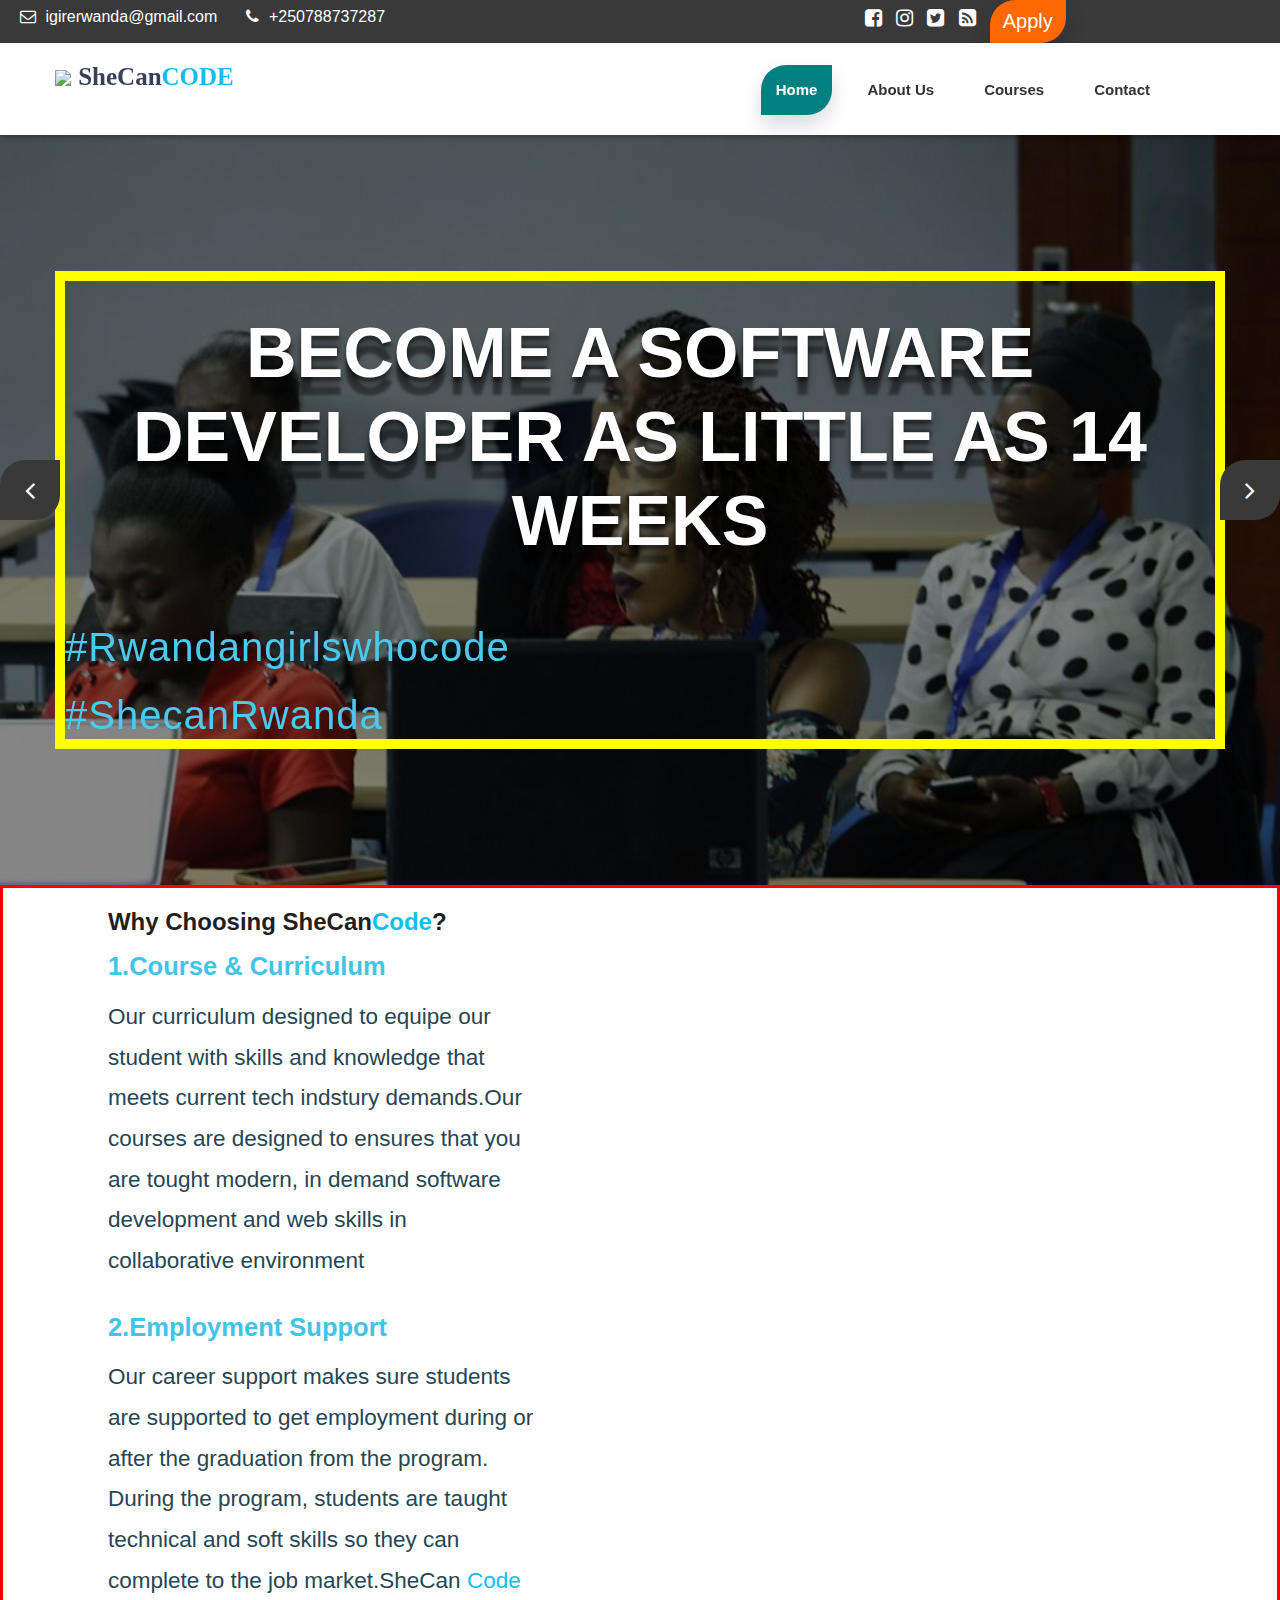
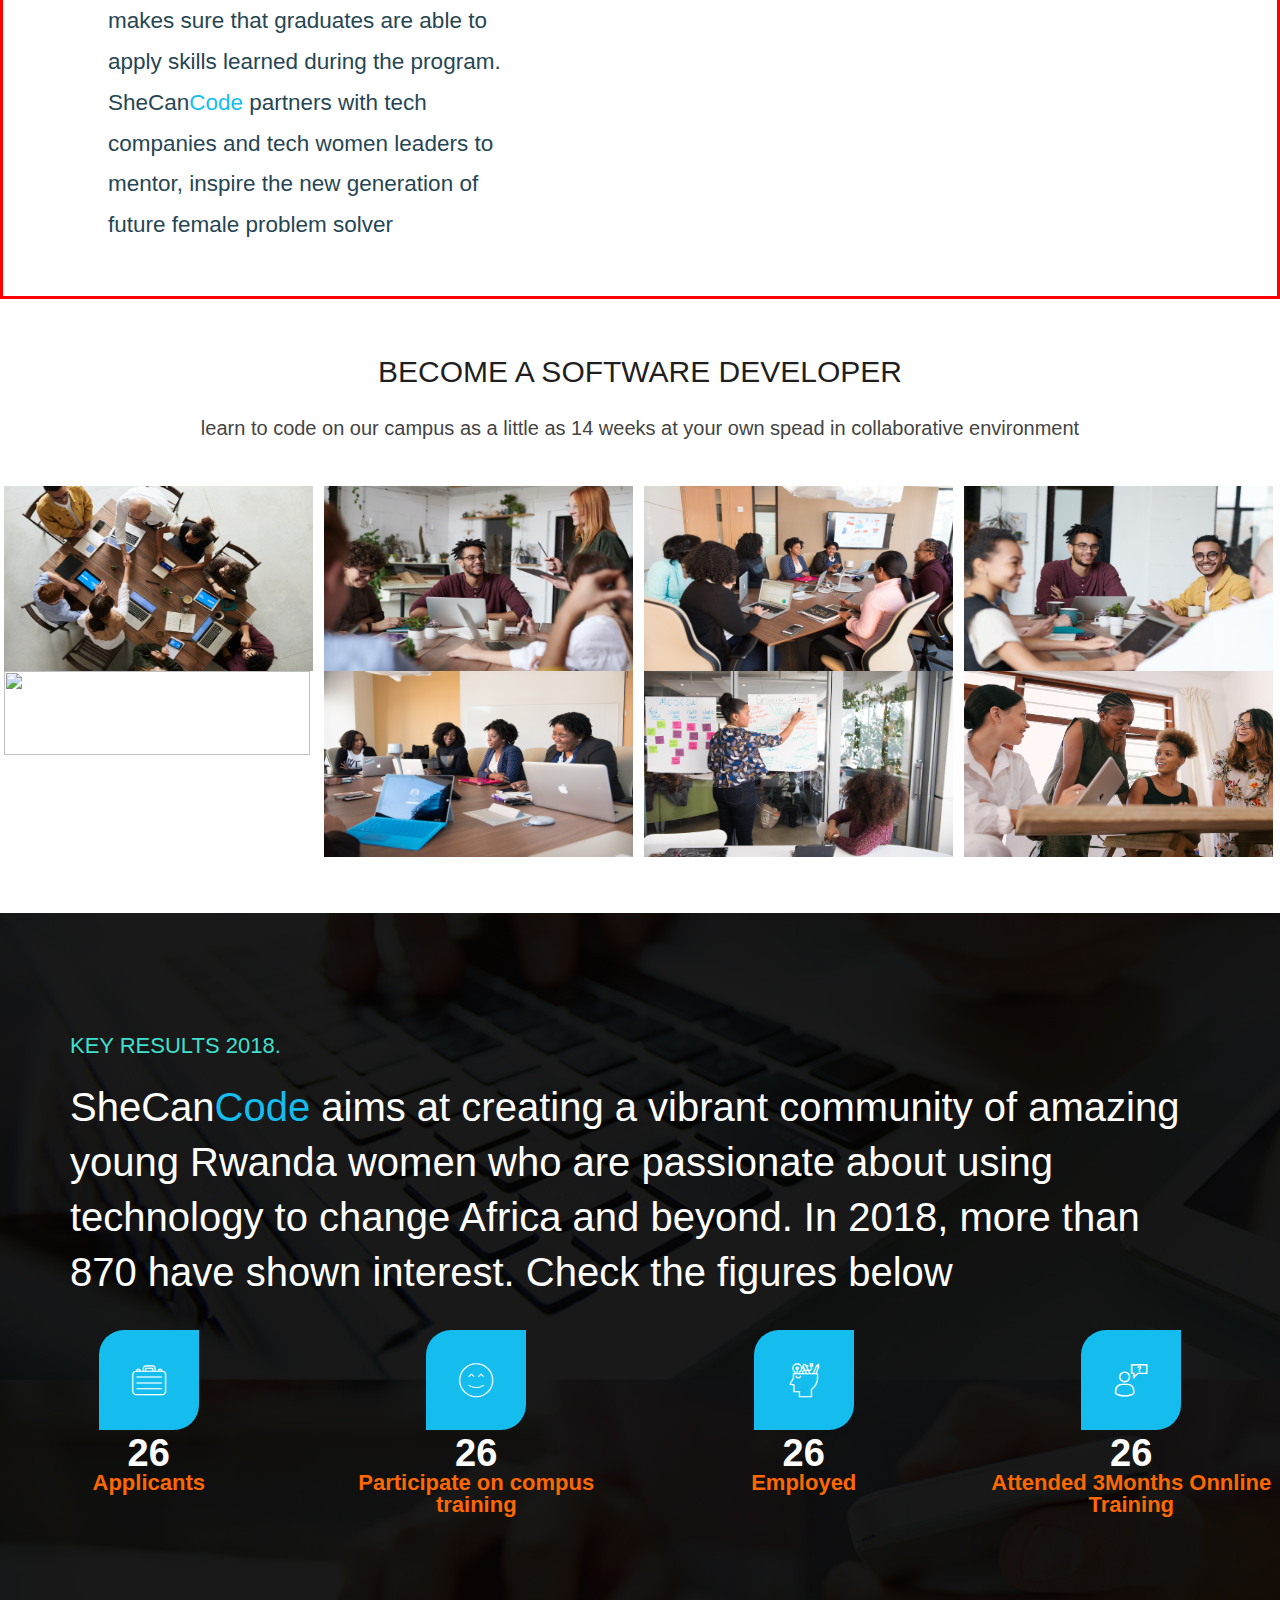
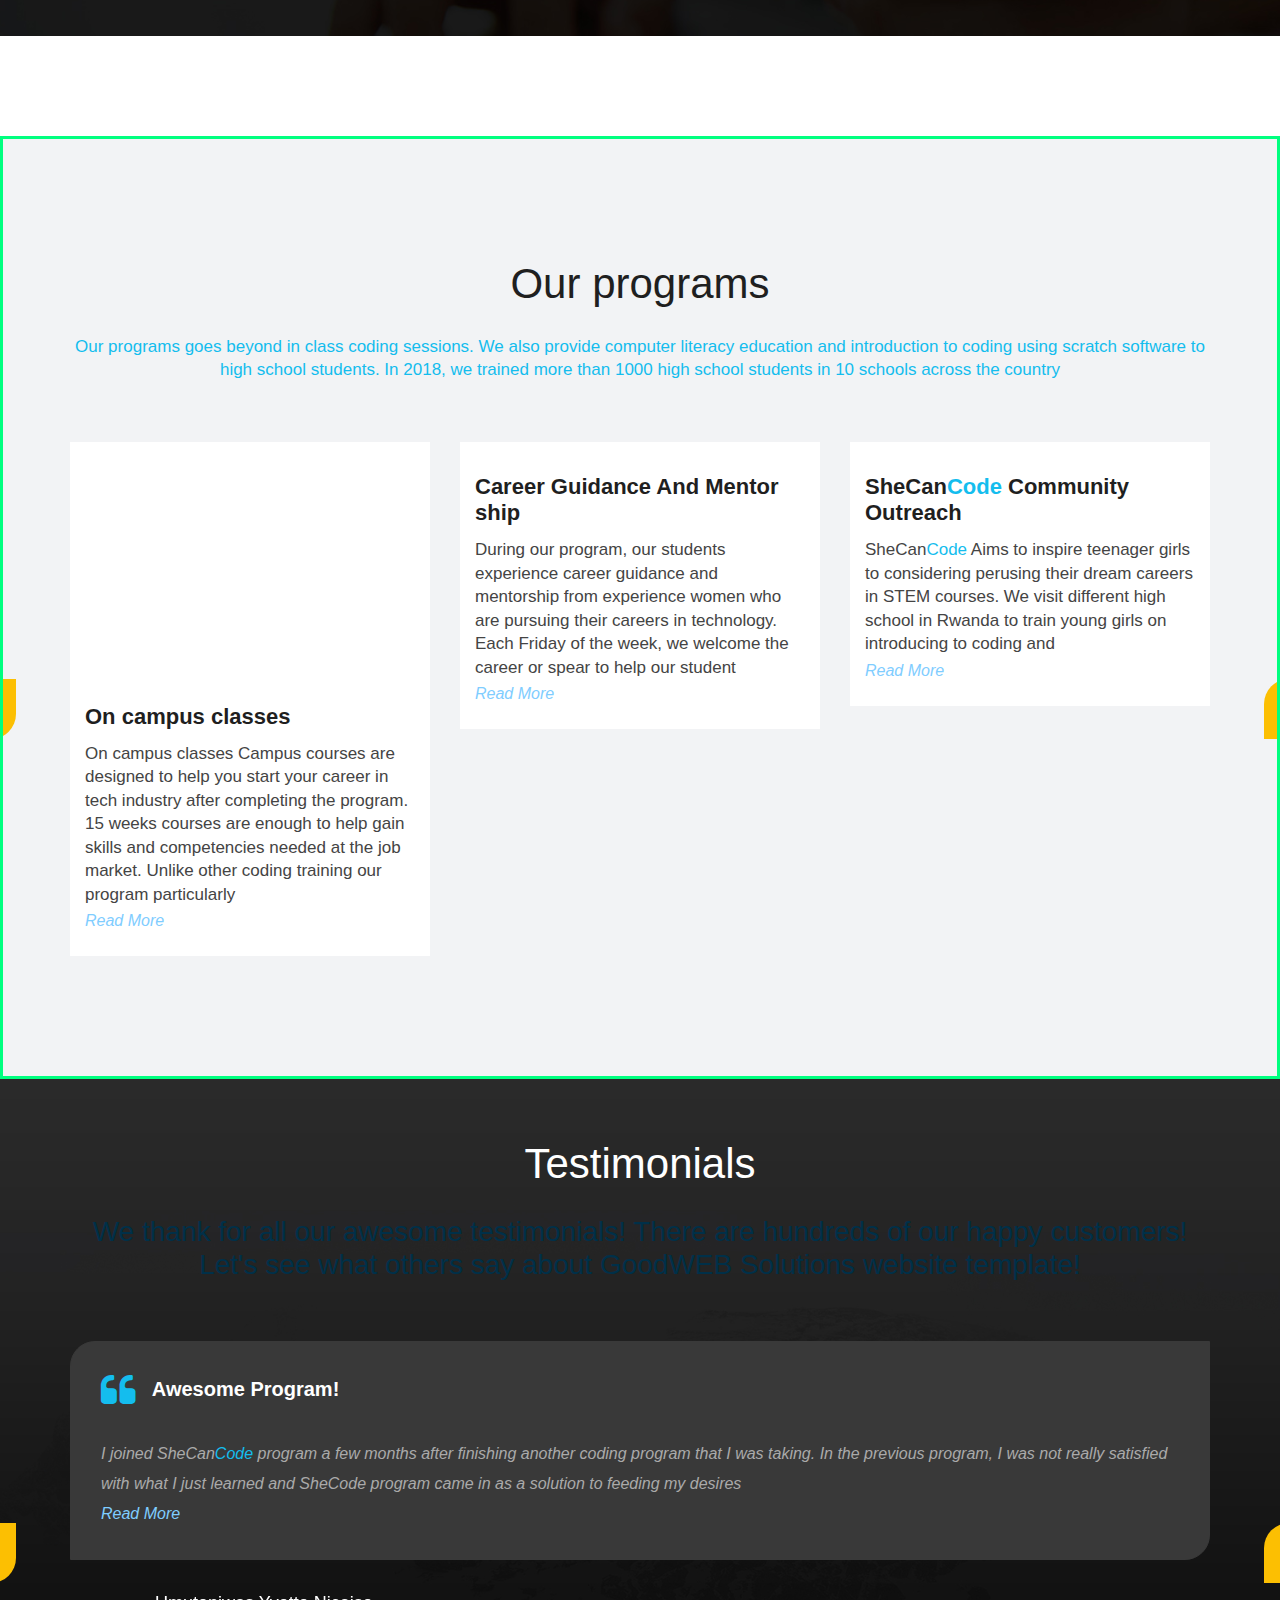
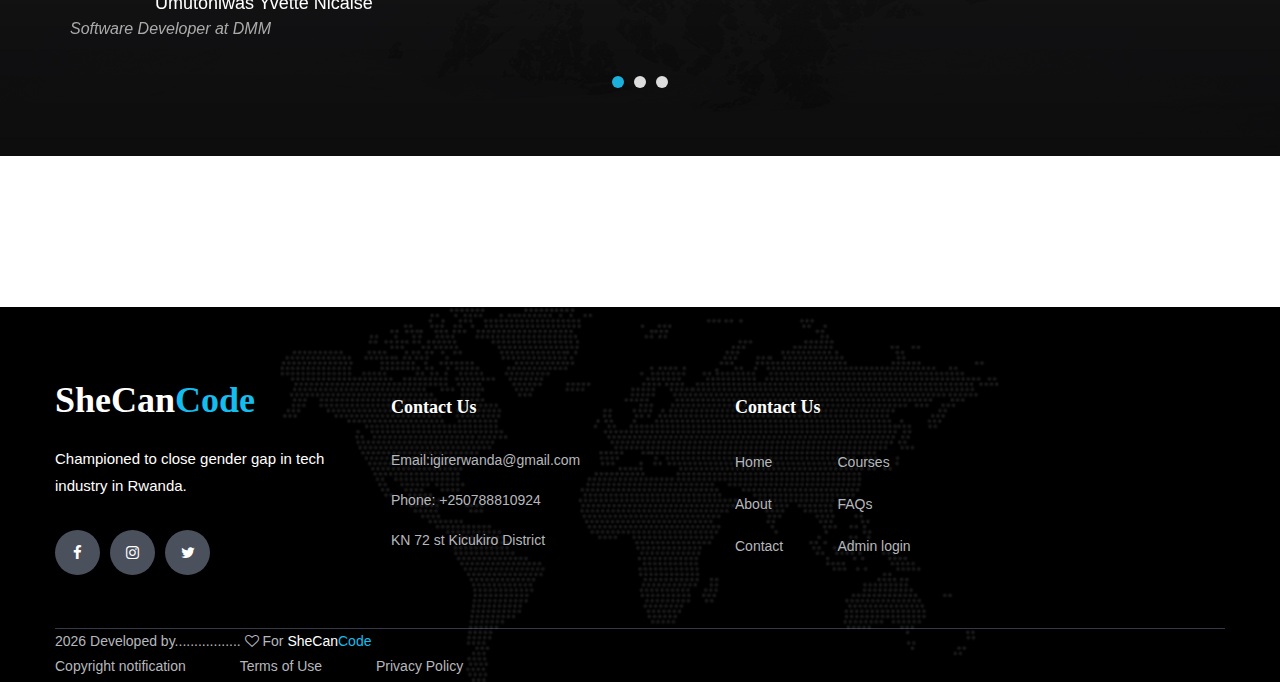
==== commit e0d18b02: "Victor add" ====
--- a/index.html
+++ b/index.html
@@ -144,9 +144,12 @@
                         <div class="row">
                             <div class="slider-content-area">
                                 <div class="slide-text">
-                                    <h1 class="homepage-three-title">BECOME A SOFTWARE DEVELOPER AS LITTLE AS 14 WEEKS</h1>
-                                    <h2 style="color: #4cc9f0;font:  sans-serif;font-size: 4rem;">#Rwandangirlswhocode</h2>
-                                    <h2 style="color: #4cc9f0;font:  sans-serif;font-size: 4rem;margin: 0;">#ShecanRwanda</h2>
+                                    <h1 class="homepage-three-title">BECOME A SOFTWARE DEVELOPER AS LITTLE AS 14 WEEKS
+                                    </h1>
+                                    <h2 style="color: #4cc9f0;font:  sans-serif;font-size: 4rem;">#Rwandangirlswhocode
+                                    </h2>
+                                    <h2 style="color: #4cc9f0;font:  sans-serif;font-size: 4rem;margin: 0;">
+                                        #ShecanRwanda</h2>
                                     <!-- <h2>we need to inspire and empower the next generation of female role models to pursue and develop their career in technology and become innovators,. </h2> -->
                                     <div class="slider-content-btn">
                                         <!-- <a id="openModalBtn" class="button btn btn-light btn-radius btn-brd" href="#">Apply</a> -->
@@ -179,7 +182,8 @@
                         <div class="row">
                             <div class="slider-content-area">
                                 <div class="slide-text">
-                                    <h1 class="homepage-three-title">DON'T JUST GET A JOB, LAUNCH A CAREER IN {TECH}</h1>
+                                    <h1 class="homepage-three-title">DON'T JUST GET A JOB, LAUNCH A CAREER IN {TECH}
+                                    </h1>
                                     <!-- <h2>With GoodWEB Solutions responsive landing page template, <br>you can promote your all web design & development services.</h2> -->
                                     <div class="slider-content-btn">
                                         <a id="openModalBtn" class="button btn btn-light btn-radius btn-brd" href="#">Apply</a>
@@ -193,670 +197,523 @@
             </div>
         </div>
     </section>
-
-    <section id="why-shecancode">
-        <div class="whychosing-us">
-            <h1>Why Choosing SheCan<span style="color:#14bdee;">Code</span>?</h1>
-
-            <h3 class="headings">Course & Curriculum</h3>
-            <p>Our curriculum designed to equipe our student with skills and knowledge that meets current tech indstury demands.Our courses are designed to ensures that you are tought modern, in demand software development and web skills in collaborative
-                environment
-            </p>
-
-            <h3 class="headings">Employment Support</h3>
-            <p>Our career support makes sure students are supported to get employment during or after the graduation from the program. During the program, students are taught technical and soft skills so they can complete to the job market.SheCan<span style="color:#14bdee;">Code</span>                makes sure that graduates are able to apply skills learned during the program. SheCan<span style="color:#14bdee;">Code</span> partners with tech companies and tech women leaders to mentor, inspire the new generation of future female problem
-                solver
-            </p>
-
-        </div>
-        <div class="video">
-            <iframe class="shecancode-vido" width="660" height="315" src="https://www.youtube.com/embed/aoiI6p1XxW0" frameborder="0" allow="accelerometer; autoplay; clipboard-write; encrypted-media; gyroscope; picture-in-picture" allowfullscreen></iframe>
-        </div>
-    </section>
-
-
-    <!-- mission-vision-program -->
-    <!-- <section id="services" class="section-bg">
-        <div class="container">
-            <div class="row mission-vision-programs">
-
-                <div class="col-md-6 col-lg-4 wow bounceInUp" data-wow-duration="1.4s">
-                    <div class="box">
-                        <div class="icon" style="background: #fceef3;"><i class="ion-ios-analytics-outline" style="color: #ff689b;"></i></div>
-                        <h4 class="title"><a href="">Mission</a></h4>
-                        <p class="description">To promote diversity and inclusion in technology by promoting employment and innovation.</p>
-                    </div>
-                </div>
-                <div class="col-md-6 col-lg-4 wow bounceInUp" data-wow-duration="1.4s">
-                    <div class="box">
-                        <div class="icon" style="background: #fff0da;"><i class="ion-ios-bookmarks-outline" style="color: #e98e06;"></i></div>
-                        <h4 class="title"><a href="">vision</a></h4>
-                        <p class="description">Graduate 10000 young women by 2030 from shecancode programs and 90%+ job placement.
-                        </p>
-                    </div>
-                </div>
-
-                <div class="col-md-6 col-lg-4 wow bounceInUp" data-wow-delay="0.1s" data-wow-duration="1.4s">
-                    <div class="box">
-                        <div class="icon" style="background: #e6fdfc;"><i class="ion-ios-paper-outline" style="color: #3fcdc7;"></i></div>
-                        <h4 class="title"><a href="">programs</a></h4>
-                        <p class="description"> mobile and web applications. In addition to programming skills, We Offer foundation in design, innovation, entrepreneurship.</p>
-                    </div>
-                </div>
-              
-
-            </div>
-
-        </div>
-
-
-    </section> -->
-
-
-    <!-- ||end of services ...|| -->
-
-    <section id="cases" class="cases flex-grid section-pading">
-        <header class="section-headers">
-            <!-- <h4>This is what we do</h4> -->
-            <h2>BECOME A SOFTWARE DEVELOPER</h2>
-            <P>learn to code on our campus as a little as 14 weeks at your own spead in collaborative environment</P>
-            <!-- <p>Lorem ipsum, dolor sit amet consectetur adipisicing elit. Pariatur, tenetur accusamus. Perferendis natus autem pariatur quod rem error aut cupiditate?</p> -->
-        </header>
-        <div class="row">
-            <div class="column">
-                <img src="/images/cases/case1.jpg" alt="">
-                <img src="/images/cases/case2.jpg" alt="">
-            </div>
-            <div class="column">
-                <img src="/images/cases/case3.jpg" alt="">
-                <img src="/images/cases/case4.jpg" alt="">
-            </div>
-            <div class="column">
-                <img src="/images/cases/case5.jpg" alt="">
-                <img src="/images/cases/case6.jpg" alt="">
-            </div>
-            <div class="column">
-                <img src="/images/cases/case7.jpg" alt="">
-                <img src="/images/cases/case8.jpg" alt="">
-            </div>
-        </div>
-
-    </section>
-
-
-    <!-- end section -->
-
-    <div class="parallax section parallax-off" data-stellar-background-ratio="0.9" style="background-image:url('uploads/parallax_04.jpg');">
-        <div class="container result-page">
-            <!-- <div class="key-results"> -->
-            <!-- <h2 class="counter_title "> KEY RESULTS 2018.</h2>
+    <main>
+        <section id="why-shecancode" class="shecancoderwanda">
+            <div class="shecancode-flex">
+                <div>
+                    <h1>Why Choosing SheCan<span style="color:#14bdee;">Code</span>?</h1>
+
+                    <h1 class="headings">1.Course & Curriculum</h1>
+                    <p>Our curriculum designed to equipe our student with skills and knowledge that meets current tech indstury demands.Our courses are designed to ensures that you are tought modern, in demand software development and web skills in collaborative
+                        environment
+
+                    </p>
+                    <h1 class="headings">2.Employment Support</h1>
+                    <p>Our career support makes sure students are supported to get employment during or after the graduation from the program. During the program, students are taught technical and soft skills so they can complete to the job market.SheCan
+                        <span style="color:#14bdee;">Code</span> makes sure that graduates are able to apply skills learned during the program. SheCan<span style="color:#14bdee;">Code</span> partners with tech companies and tech women leaders to mentor,
+                        inspire the new generation of future female problem solver
+                    </p>
+                </div>
+
+
+
+                <div class="video">
+                    <iframe class="shecancode-vido" src="https://www.youtube.com/embed/aoiI6p1XxW0" frameborder="0" allow="accelerometer; autoplay; clipboard-write; encrypted-media; gyroscope; picture-in-picture" allowfullscreen></iframe>
+                </div>
+            </div>
+        </section>
+
+        <!-- ||end of services ...|| -->
+
+        <section id="cases" class="cases flex-grid section-pading">
+            <header class="section-headers">
+                <!-- <h4>This is what we do</h4> -->
+                <h2>BECOME A SOFTWARE DEVELOPER</h2>
+                <P>learn to code on our campus as a little as 14 weeks at your own spead in collaborative environment
+                </P>
+                <!-- <a href="#" class="btn">Apply</a> -->
+
+            </header>
+            <div class="row">
+                <div class="column">
+                    <img src="/images/cases/case1.jpg" alt="">
+                    <img src="/images/cases/case2.jpg" alt="">
+                </div>
+                <div class="column">
+                    <img src="/images/cases/case3.jpg" alt="">
+                    <img src="/images/cases/case4.jpg" alt="">
+                </div>
+                <div class="column">
+                    <img src="/images/cases/case5.jpg" alt="">
+                    <img src="/images/cases/case6.jpg" alt="">
+                </div>
+                <div class="column">
+                    <img src="/images/cases/case7.jpg" alt="">
+                    <img src="/images/cases/case8.jpg" alt="">
+                </div>
+            </div>
+
+        </section>
+
+
+        <!-- end section -->
+
+        <div class="parallax section parallax-off" data-stellar-background-ratio="0.9" style="background-image:url('uploads/parallax_04.jpg');">
+            <div class="container result-page">
+                <!-- <div class="key-results"> -->
+                <!-- <h2 class="counter_title "> KEY RESULTS 2018.</h2>
                 <p class="counter-paragraph" style="margin-bottom: 60px;"> SheCanCODE aims at creating a vibrant community of amazing young Rwanda women who are passionate about using technology to change Africa and beyond. In 2018, more than 870 have shown interest. Check the figures below </p> -->
-            <h2 class="results-2018">KEY RESULTS 2018.</h2>
-            <p>SheCan<span style="color:#14bdee;">Code</span> aims at creating a vibrant community of amazing young Rwanda women who are passionate about using technology to change Africa and beyond. In 2018, more than 870 have shown interest. Check the
-                figures below</p>
-
-        </div>
-        <div class="row text-center stat-wrap">
-            <div class="col-md-3 col-sm-6 col-xs-12">
-                <span data-scroll class="global-radius icon_wrap effect-1"><i class="flaticon-briefcase"></i></span>
-                <p class="stat_count">870</p>
-                <h3>Applicants</h3>
-            </div>
-            <!-- end col -->
-
-            <div class="col-md-3 col-sm-6 col-xs-12">
-                <span data-scroll class="global-radius icon_wrap effect-1"><i class="flaticon-happy"></i></span>
-                <p class="stat_count">78</p>
-                <h3>Participate on compus training</h3>
-            </div>
-            <!-- end col -->
-
-            <div class="col-md-3 col-sm-6 col-xs-12">
-                <span data-scroll class="global-radius icon_wrap effect-1"><i class="flaticon-idea"></i></span>
-                <p class="stat_count">80<a>+</a></p>
-                <h3>Employed</h3>
-            </div>
-            <!-- end col -->
-
-            <div class="col-md-3 col-sm-6 col-xs-12">
-                <span data-scroll class="global-radius icon_wrap effect-1"><i
+                <h2 class="results-2018">KEY RESULTS 2018.</h2>
+                <p>SheCan<span style="color:#14bdee;">Code</span> aims at creating a vibrant community of amazing young Rwanda women who are passionate about using technology to change Africa and beyond. In 2018, more than 870 have shown interest. Check
+                    the figures below</p>
+
+            </div>
+            <div class="row text-center stat-wrap">
+                <div class="col-md-3 col-sm-6 col-xs-12">
+                    <span data-scroll class="global-radius icon_wrap effect-1"><i class="flaticon-briefcase"></i></span>
+                    <p class="stat_count">870</p>
+                    <h3>Applicants</h3>
+                </div>
+                <!-- end col -->
+
+                <div class="col-md-3 col-sm-6 col-xs-12">
+                    <span data-scroll class="global-radius icon_wrap effect-1"><i class="flaticon-happy"></i></span>
+                    <p class="stat_count">78</p>
+                    <h3>Participate on compus training</h3>
+                </div>
+                <!-- end col -->
+
+                <div class="col-md-3 col-sm-6 col-xs-12">
+                    <span data-scroll class="global-radius icon_wrap effect-1"><i class="flaticon-idea"></i></span>
+                    <p class="stat_count">80<a>+</a></p>
+                    <h3>Employed</h3>
+                </div>
+                <!-- end col -->
+
+                <div class="col-md-3 col-sm-6 col-xs-12">
+                    <span data-scroll class="global-radius icon_wrap effect-1"><i
                             class="flaticon-customer-service"></i></span>
-                <p class="stat_count">200+</p>
-                <h3>Attended 3Months Onnline Training</h3>
-            </div>
-            <!-- end col -->
-        </div>
-        <!-- end row -->
-    </div>
-    <!-- end container -->
-    </div>
-
-
-    <!-- end section -->
-
-    <div id="services" class="parallax section lb">
-        <div  class="container">
-            <div class="section-title text-center">
-                <h3>Our programs</h3>
-                <p class="lead" style="color:#14bdee">Our Service unlimited solutions to all your business needs. in the installation package we prepare search engine optimization, social media support, we provide corporate identity and graphic design services.</p>
-            </div>
-            <!-- end title -->
-            <div class="owl-services owl-carousel owl-theme">
-                <div class="service-widget">
-                    <div class="post-media wow fadeIaaan">
-                        <a href="uploads/develop.jpg" data-rel="prettyPhoto[gal]" class="hoverbutton global-radius"><i
-                                class="flaticon-unlink"></i></a>
-                        <img class="images" src="uploads/develop.jpg" alt="" class="img-responsive img-rounded" style="height:230px">
-                    </div>
-                    <div class="service-dit">
-                        <h3>On campus classes</h3>
-                        <div class="event_text">
-                            <p>On campus classes Campus courses are designed to help you start your career in tech industry after completing the program. 15 weeks courses are enough to help gain skills and competencies needed at the job market. Unlike other
-                                coding training our program particularly
-                                <details style="color: red;">care about how your will apply the skills to solve the real world problems. During our program, our students are encourage to step outside their coding zone to develop new technical, entrepreneurial, and leadership skills
-                                    to solve social problems in their community.</p>
-                            </p>
-                            <summary style="color:#7fcdff;"> Read More</summary>
-                            </details>
-                        </div>
-                    </div>
-                </div>
-
-
-
-                <!-- end service -->
-
-                <div class="service-widget">
-                    <div class="post-media wow fadeIn">
-                        <a href="uploads/mentors.jpg" data-rel="prettyPhoto[gal]" class="hoverbutton global-radius"><i
-                                class="flaticon-unlink"></i></a>
-                        <img src="uploads/mentors.jpg" alt="" class="img-responsive img-rounded">
-                    </div>
-                    <div class="service-dit">
-                        <h3>Career Guidance And Mentor ship</h3>
-                        <div class="event_text">
-                            <p>During our program, our students experience career guidance and mentorship from experience women who are pursuing their careers in technology. Each Friday of the week, we welcome the career or spear to help our student
-                                <details> understand what is going on to the job market and how to use what they are learning to the job market or solve the community problem.</p>
-                            </p>
-                            <summary style="color:#7fcdff;"> Read More</summary>
-                            </details>
-                        </div>
-                    </div>
-                </div>
-                <!-- end service -->
-
-                <div class="service-widget">
-                    <div class="post-media wow fadeIn">
-                        <a href="uploads/teach.jpg" data-rel="prettyPhoto[gal]" class="hoverbutton global-radius"><i
-                                class="flaticon-unlink"></i></a>
-                        <img src="uploads/teach.jpg" alt="" class="img-responsive img-rounded">
-                    </div>
-                    <div class="service-dit">
-                        <h3>SheCan<span style="color:#14bdee;">Code</span> Community Outreach</h3>
-                        <div class="event_text">
-                            <p>SheCan<span style="color:#14bdee;">Code</span> Aims to inspire teenager girls to considering perusing their dream careers in STEM courses. We visit different high school in Rwanda to train young girls on introducing to coding
-                                and
-                                <details> listening to the inspiring stories from our students</p>
-                            </p>
-                            <summary style="color:#7fcdff;"> Read More</summary>
-                            </details>
-
-                        </div>
-                    </div>
-                </div>
-                <!-- end service -->
-
-                <div class="service-widget">
-                    <div class="post-media wow fadeIn">
-                        <a href="uploads/donate11.png" data-rel="prettyPhoto[gal]" class="hoverbutton global-radius"><i
-                                class="flaticon-unlink"></i></a>
-                        <img src="uploads/donate11.png" alt="" class="img-responsive img-rounded">
-                    </div>
-                    <div class="service-dit">
-                        <h3>Digital Design for Mac</h3>
-                        <p>Praesent in neque congue sapien lobortis faucibus id eget erat. <br>Pellentesque maximus rutrum felis. Interdum et malesuada fames ac ante ipsum primis in faucibus.</p>
-                    </div>
-                </div>
-                <!-- end service -->
-            </div>
-            <!-- end row -->
-            <!-- <div class="text-center margin-top-10">
-                <a data-scroll href="#portfolio" id="openModalBtn" class="btn btn-light btn-radius btn-brd">Apply
-                    now</a>
-            </div>
-
-            <hr class="hr1"> -->
-            <!-- Application Section -->
-
-            <!-- The Modal -->
-            <div id="success-modal" class="modal">
-
-                <!-- Modal content -->
-                <div class="success-modal-content">
-                    <span class="close">&times;</span>
-                    <div class="success-modal-body">
-                        <p>Your application has been submitted successfully!</p>
-
-                    </div>
-                </div>
-
-            </div>
-            <div id="myModal" class="modal">
-
-                <!-- Modal content -->
-                <div class="modal-content">
-                    <span class="close">&times;</span>
-                    <h3 class="title">Fill out this form to apply for SheCan<span style="color:#14bdee;">Code</span> cohort #3</h3>
-                    <form class="form-section" id="newStudentForm">
-                        <div class="form-section">
-                            <div class="form-column-I"></div>
-                            <div class="form-input-section">
-
-
-                                <div class="form-column-II">
-                                    <div class="input-text">
-                                        <label>First Name</label>
-                                        <div>
-
-                                            <input type='text' id="firstName" name="firstName" required />
-                                        </div>
-                                    </div>
-                                    <div class="input-text">
-                                        <label>Email</label>
-                                        <div>
-                                            <input type='email' id="email" required />
-                                        </div>
-                                    </div>
-                                    <div class='radio-group'>
-                                        <label>Gender</label>
-                                        <div class="radio-group-options">
-                                            <div class="input-radio">
-                                                <input name='gender' checked type="radio" value="male" required />
-                                                <span>male </span>
-                                            </div>
-                                            <div class="input-radio">
-                                                <input name='gender' type="radio" value="female" required />
-                                                <span>Female </span>
-                                            </div>
-                                            <div class="input-radio">
-                                                <input name='gender' type="radio" value="prefer not to say" required />
-                                                <span>Prefer not to say </span>
-                                            </div>
-                                        </div>
-
-                                    </div>
-                                    <div class="form-element">
-                                        <label>Where are you from?</label>
-                                        <div>
-                                        </div>
-                                        <select id="district">
-                                            <option disabled>Select</option>
-                                            <option value="kicukiro">Kicukiro</option>
-                                            <option value="gasabo">Gasabo</option>
-                                            <option value="nyarugenge">Nyarugenge</option>
-                                            <option value="other">Other</option>
-                                        </select>
-
-                                    </div>
-                                    <div class='radio-group'>
-                                        <label>
-                                            Do you understand you will have to pay 100000rwf program fee before
-                                            attending
-                                            full-time?
-                                        </label>
-                                        <div class="radio-group-options">
-                                            <div class="input-radio">
-                                                <input name='pay100k' checked type="radio" value="yes" required />
-                                                <span>Yes </span>
-                                            </div>
-                                            <div class="input-radio">
-                                                <input name='pay100k' type="radio" value="no" required />
-                                                <span>No </span>
-                                            </div>
-                                        </div>
-
-                                    </div>
-                                    <div class="form-element">
-                                        <label>What is your highest education</label>
-                                        <div>
-                                        </div>
-                                        <select id="education">
-                                            <option disabled selected>Select</option>
-                                            <option value="Masters">Masters</option>
-                                            <option value="Bachelor">Bachelor</option>
-                                            <option value="Secondary">Secondary</option>
-                                        </select>
-
-                                    </div>
-                                    <div class='radio-group'>
-                                        <label>
-                                            Do you own/ have laptop?
-                                        </label>
-                                        <div class="radio-group-options">
-                                            <div class="input-radio">
-                                                <input name='ownLaptop' type="radio" checked value="yes" />
-                                                <span>Yes </span>
-                                            </div>
-                                            <div class="input-radio">
-                                                <input name='ownLaptop' type="radio" value="no" />
-                                                <span>No </span>
-                                            </div>
-                                        </div>
-
-                                    </div>
-                                    <div class="input-text">
-                                        <label>What are your career goals?</label>
-                                        <div>
-                                            <input type='text' id="careerGoals" required />
-                                        </div>
-                                    </div>
-                                    <div class="input-text">
-                                        <label>location(SECTOR)</label>
-                                        <div>
-                                            <input type='text' id="location" required />
-                                        </div>
-                                    </div>
-                                </div>
-                                <div class="form-column-III">
-                                    <div class="input-text">
-                                        <label>Last Name</label>
-                                        <div>
-
-                                            <input type='text' id="lastName" name="lastName" required />
-                                        </div>
-                                    </div>
-                                    <div class="input-text">
-                                        <label>Phone Number</label>
-                                        <div>
-                                            <input type='phone' id="phoneNumber" name="phoneNumber" required />
-                                        </div>
-                                    </div>
-                                    <div class='radio-group'>
-                                        <label>
-                                            Which class are you interested in
-                                        </label>
-                                        <div class="radio-group-options">
-                                            <div class="input-radio">
-                                                <input name='classType' checked type="radio" value="in-person" />
-                                                <span>In-person </span>
-                                            </div>
-                                            <div class="input-radio">
-                                                <input name='classType' type="radio" value="online" />
-                                                <span>online </span>
-                                            </div>
-                                        </div>
-
-                                    </div>
-                                    <div class="form-element">
-                                        <label>How did you hear about us?</label>
-                                        <div>
-                                        </div>
-                                        <select id="channel">
-                                            <option disabled>Select</option>
-                                            <option value="Facebook">Facebook</option>
-                                            <option value="Instagram">Instagram</option>
-                                            <option value="Youtube">Youtube</option>
-                                            <option value="Website">Website</option>
-                                            <option value="Friends">Masters</option>
-                                        </select>
-
-                                    </div>
-                                    <div class='radio-group'>
-                                        <label>
-                                            Do you understand you will have to pay 10000 rwf registration fee? </label>
-                                        <div class="radio-group-options">
-                                            <div class="input-radio">
-                                                <input name='pay10k' checked type="radio" value="yes" />
-                                                <span>Yes </span>
-                                            </div>
-                                            <div class="input-radio">
-                                                <input name='pay10k' type="radio" value="no" />
-                                                <span>No </span>
-                                            </div>
-                                        </div>
-
-                                    </div>
-                                    <div class='radio-group'>
-                                        <label>
-                                            Do you have access to internet at home/ public places?<div
-                                                class="radio-group-options">
-                                                <div class="input-radio">
-                                                    <input name='internetAccess' checked value="yes" type="radio" />
-                                                    <span>Yes </span>
-                                                </div>
-                                                <div class="input-radio">
-                                                    <input name='internetAccess' value="no" type="radio" />
-                                                    <span>No </span>
-                                                </div>
-                                            </div>
-
-                                    </div>
-                                    <div class="input-text">
-                                        <label>SheCan<span style="color:#14bdee;">Code</span> is working with partners to provide partial scholarship.
-                                            Please
-                                            explain how this scholarship would help you to achieve your career
-                                            gaols</label>
-                                        <div>
-
-                                            <input type='text' id="whyYou" name="whyYou" required />
-                                        </div>
-                                    </div>
-                                    <button onclick="submitStudentInfo()" class="btn-long" id="btn-submit-application">Submit</button>
-                                </div>
-                            </div>
-                        </div>
-                    </form>
-                </div>
-
-            </div>
-
-
-            <!-- Application modal end -->
-            <!-- <div class="text-center">
-                <a data-scroll href="#portfolio" class="btn btn-light btn-radius btn-brd">View Our Portfolio</a>
-            </div> -->
-        </div>
-        <!-- end container -->
-    </div>
-    <!-- end section -->
-
-    <div class="parallax section noover" data-stellar-background-ratio="0.7" style="background-image:url('uploads/parallax_05.png');">
-        <div class="container">
-            <div class="row text-cent">
-                <div class="col-md-6">
-                    <div class="customwidget text-left">
-                        <!-- <p>get inspired by our Graduate</p> -->
-                        <!-- <h4>Know testmonies from shecan code graduate and the Impact  </h4> -->
-                        <h1>Get inspired by our Graduate</h1>
-                        <p>Know testmonies from shecan code graduate and the Impact</p>
-                        <ul class="list-inline">
-                            <li><i class="fa fa-check"></i> Get Inspired</li>
-                            <li><i class="fa fa-check"></i> Learn From Them</li>
-                            <li><i class="fa fa-check"></i>She Can Code</li>
-                            <!-- <li><i class="fa fa-check"></i> Limitless Colors</li> -->
-                        </ul>
-                        <!-- end list -->
-                        <a href="about.html" data-scroll class="btn btn-light btn-radius btn-brd">Learn More</a>
-                    </div>
+                    <p class="stat_count">200+</p>
+                    <h3>Attended 3Months Onnline Training</h3>
                 </div>
                 <!-- end col -->
-                <div class="col-md-6 box-shadow">
-                    <div class="text-center image-center hidden-sm hidden-xs">
-                        <!-- <img src="uploads/device_03.png" alt="" class="img-responsive wow fadeInUp"> -->
-                        <div class="post-media wow fadeIn">
-                            <img src="uploads/inspired-removebg-preview.png" alt="" class="img-responsive wow fadeInUp">
-
-                            <a href="https://www.youtube.com/watch?v=aoiI6p1XxW0" data-rel="prettyPhoto[gal]" class="playbutton"><i class="flaticon-play-button"></i></a>
-                        </div>
-                    </div>
-                </div>
             </div>
             <!-- end row -->
         </div>
         <!-- end container -->
-    </div>
-    <!-- end section -->
-
-    <div id="features" class="section lb">
-        <div class="container">
-            <div class="section-title text-center">
-                <h3>Courses</h3>
-                <p class="lead">Lorem Ipsum dolroin gravida nibh vel velit auctor aliquet. Aenean sollicitudin,
-                    <br>lorem quis bibendum auctor, nisi elit consequat ipsum, nec sagittis sem!</p>
-            </div>
-            <!-- end title -->
-
-            <div class="row">
-                <div class="col-md-4 col-sm-6 col-xs-12">
-                    <ul class="features-left">
-                        <li class="wow fadeInLeft" data-wow-duration="1s" data-wow-delay="0.2s">
-                            <i class="flaticon-wordpress-logo"></i>
-                            <div class="fl-inner">
-                                <h4>Web Application</h4>
-                                <p>Lorem Ipsum dolroin gravida nibh vel velit auctor aliquet. </p>
-                            </div>
-                        </li>
-                        <li class="wow fadeInLeft" data-wow-duration="1s" data-wow-delay="0.3s">
-                            <i class="flaticon-windows"></i>
-                            <div class="fl-inner">
-                                <h4>Mobile Application</h4>
-                                <p>Lorem Ipsum dolroin gravida nibh vel velit auctor aliquet. </p>
-                            </div>
-                        </li>
-                        <li class="wow fadeInLeft" data-wow-duration="1s" data-wow-delay="0.4s">
-                            <i class="flaticon-price-tag"></i>
-                            <div class="fl-inner">
-                                <h4>Mentorship Program</h4>
-                                <p>Lorem Ipsum dolroin gravida nibh vel velit auctor aliquet. </p>
-                            </div>
-                        </li>
-                        <li class="wow fadeInLeft" data-wow-duration="1s" data-wow-delay="0.5s">
-                            <i class="flaticon-new-file"></i>
-                            <div class="fl-inner">
-                                <h4>SheCan<span style="color:#14bdee;">Code</span> Community Outreach</h4>
-                                <p>Lorem Ipsum dolroin gravida nibh vel velit auctor aliquet. </p>
-                            </div>
-                        </li>
-                    </ul>
-                </div>
-                <div class="col-md-4 hidden-xs hidden-sm">
-                    <img src="uploads/igirepicture-removebg-preview.png" style="width:300px;height:600px" class=" img-responsive" alt="">
-                </div>
-                <div class="col-md-4 col-sm-6 col-xs-12">
-                    <ul class="features-right">
-                        <li class="wow fadeInRight" data-wow-duration="1s" data-wow-delay="0.2s">
-                            <i class="flaticon-pantone"></i>
-                            <div class="fr-inner">
-                                <h4>Limitless Colors</h4>
-                                <p>Lorem Ipsum dolroin gravida nibh vel velit auctor aliquet. </p>
-                            </div>
-                        </li>
-                        <li class="wow fadeInRight" data-wow-duration="1s" data-wow-delay="0.3s">
-                            <i class="flaticon-cloud-computing"></i>
-                            <div class="fr-inner">
-                                <h4>Lifetime Update</h4>
-                                <p>Lorem Ipsum dolroin gravida nibh vel velit auctor aliquet. </p>
-                            </div>
-                        </li>
-                        <li class="wow fadeInRight" data-wow-duration="1s" data-wow-delay="0.4s">
-                            <i class="flaticon-line-graph"></i>
-                            <div class="fr-inner">
-                                <h4>SEO Friendly</h4>
-                                <p>Lorem Ipsum dolroin gravida nibh vel velit auctor aliquet. </p>
-                            </div>
-                        </li>
-                        <li class="wow fadeInRight" data-wow-duration="1s" data-wow-delay="0.5s">
-                            <i class="flaticon-coding"></i>
-                            <div class="fr-inner">
-                                <h4>Simple Clean Code</h4>
-                                <p>Lorem Ipsum dolroin gravida nibh vel velit auctor aliquet. </p>
-                            </div>
-                        </li>
-                    </ul>
-                </div>
-                <!-- end col -->
-            </div>
-            <!-- end row -->
         </div>
-        <!-- end container -->
-    </div>
-    <!-- end section -->
-
-    <div id="testimonials" class="parallax section db parallax-off" style="background-image:url('uploads/parallax_03.jpg');">
-        <div class="container">
-            <div class="section-title text-center">
-                <h3>Testimonials</h3>
-                <p class="lead">We thanks for all our awesome testimonials! There are hundreds of our happy customers!
-                    <br>Let's see what others say about GoodWEB Solutions website template!</p>
-            </div>
-            <!-- end title -->
-
-            <div class="row">
-                <div class="col-md-12 col-sm-12">
-                    <div class="testi-carousel owl-carousel owl-theme">
-                        <div class="testimonial clearfix">
-                            <div class="desc">
-                                <h3><i class="fa fa-quote-left"></i> Awesome Program!</h3>
-                                <p class="lead">
-                                    I joined SheCan<span style="color:#14bdee;">Code</span> program a few months after finishing another coding program that I was taking. In the previous program, I was not really satisfied with what I just learned and
-                                    SheCode program came in as a solution to feeding my desires
-                                    <details> get back on track. I am a student at SNHU which is about business but I am also very passionate about computer programming. Therefore, getting a chance to join SheCan<span style="color:#14bdee;">Code</span> was relieving
-                                        and exciting as it was a chance to keep building my career. Now that I've finished the program, I couldn't be any happier. After the program, I joined the fellowship in DMM. Hehe, a company that develops mobile
-                                        technologies for brands to elevate their service delivery and started working as a software developer. I am also involved in storefronts testing and it is a great experience that I am having. Thanks to SheCan
-                                        <span style="color:#14bdee;">Code</span> for paving a way to my dream career.
+
+
+        <!-- end section -->
+
+        <div id="services" class="parallax section lb">
+            <div class="container">
+                <div class="section-title text-center">
+                    <h3>Our programs</h3>
+                    <p class="lead" style="color:#14bdee">Our programs goes beyond in class coding sessions. We also provide computer literacy education and introduction to coding using scratch software to high school students. In 2018, we trained more than 1000 high school students in 10
+                        schools across the country</p>
+                </div>
+                <!-- end title -->
+                <div class="owl-services owl-carousel owl-theme">
+                    <div class="service-widget">
+                        <div class="post-media wow fadeIaaan">
+                            <a href="uploads/develop.jpg" data-rel="prettyPhoto[gal]" class="hoverbutton global-radius"><i class="flaticon-unlink"></i></a>
+                            <img class="images" src="uploads/develop.jpg" alt="" class="img-responsive img-rounded" style="height:230px">
+                        </div>
+                        <div class="service-dit">
+                            <h3>On campus classes</h3>
+                            <div class="event_text">
+                                <p>On campus classes Campus courses are designed to help you start your career in tech industry after completing the program. 15 weeks courses are enough to help gain skills and competencies needed at the job market. Unlike
+                                    other coding training our program particularly
+                                    <details style="color: red;">care about how your will apply the skills to solve the real world problems. During our program, our students are encourage to step outside their coding zone to develop new technical, entrepreneurial, and leadership
+                                        skills to solve social problems in their community.</p>
                                 </p>
                                 <summary style="color:#7fcdff;"> Read More</summary>
                                 </details>
                             </div>
-                            <div class="testi-meta">
-                                <img src="uploads/testimony1.jpg" alt="" class="img-responsive alignleft rounded">
-                                <h4>Umutoniwas Yvette Nicaise <small>Software Developer at DMM</small></h4>
-                            </div>
-                            <!-- end testi-meta -->
-                        </div>
-                        <!-- end testimonial -->
-
-
-
-
-
-                        <div class="testimonial clearfix">
-                            <div class="desc">
-                                <h3><i class="fa fa-quote-left"></i> Great Program!</h3>
-                                <p class="lead">
-                                    Before I joined SheCan<span style="color:#14bdee;">Code</span> I was also a fresh graduate in Computer Applications but I was lacking Self-Confidence in coding and also the engagement of coding in real life. With SheCan
-                                    <span style="color:#14bdee;">Code</span>'s best mentors I got confident and found out that programming is useful in real life and top of
-                                    <details> that After 2 months I got a job as a Software Developer in a privileged company and I owe some part of that to SheCan<span style="color:#14bdee;">Code</span>. Now I can think of the future and hence developing myself
-                                        career-wise and also develop my country.</p>
+                        </div>
+                    </div>
+
+
+
+                    <!-- end service -->
+
+                    <div class="service-widget">
+                        <div class="post-media wow fadeIn">
+                            <a href="uploads/mentors.jpg" data-rel="prettyPhoto[gal]" class="hoverbutton global-radius"><i class="flaticon-unlink"></i></a>
+                            <img src="uploads/mentors.jpg" alt="" class="img-responsive img-rounded">
+                        </div>
+                        <div class="service-dit">
+                            <h3>Career Guidance And Mentor ship</h3>
+                            <div class="event_text">
+                                <p>During our program, our students experience career guidance and mentorship from experience women who are pursuing their careers in technology. Each Friday of the week, we welcome the career or spear to help our student
+                                    <details> understand what is going on to the job market and how to use what they are learning to the job market or solve the community problem.</p>
+                                </p>
                                 <summary style="color:#7fcdff;"> Read More</summary>
                                 </details>
                             </div>
-                            <div class="testi-meta">
-                                <img src="uploads/testimony0.png" class="rounded-circle" alt="" class="img-responsive alignleft">
-                                <h4>Irakoze<small>Software Developer at BIZONEER IT Consulting Ltd</small></h4>
-                            </div>
-                            <!-- end testi-meta -->
-                        </div>
-                        <!-- end testimonial -->
-                        <div class="testimonial clearfix">
-                            <div class="desc">
-                                <h3><i class="fa fa-quote-left"></i> Wonderful Support!</h3>
-                                <p class="lead">
-                                    After the program, SheCan<span style="color:#14bdee;">Code</span> helped me to get a job in tech company which help me to grow in my career and pays me good money which helps me to support myself. I am using skill there
-                                    gave me to develop SheCan<span style="color:#14bdee;">Code</span> websiste
-                                    <details>
-                                        so really apreciate how this program is changing the world </p>
+                        </div>
+                    </div>
+                    <!-- end service -->
+
+                    <div class="service-widget">
+                        <div class="post-media wow fadeIn">
+                            <a href="uploads/teach.jpg" data-rel="prettyPhoto[gal]" class="hoverbutton global-radius"><i
+                                    class="flaticon-unlink"></i></a>
+                            <img src="uploads/teach.jpg" alt="" class="img-responsive img-rounded">
+                        </div>
+                        <div class="service-dit">
+                            <h3>SheCan<span style="color:#14bdee;">Code</span> Community Outreach</h3>
+                            <div class="event_text">
+                                <p>SheCan<span style="color:#14bdee;">Code</span> Aims to inspire teenager girls to considering perusing their dream careers in STEM courses. We visit different high school in Rwanda to train young girls on introducing to
+                                    coding and
+                                    <details> listening to the inspiring stories from our students</p>
+                                </p>
                                 <summary style="color:#7fcdff;"> Read More</summary>
                                 </details>
-                            </div>
-                            <div class="testi-meta">
-                                <img src="uploads/testimonyy.png" alt="" class="img-responsive alignleft">
-                                <h4>UWIMANA Yvonne<small>Software Trainee at CircleEdge Dvt Ltd</small></h4>
-                            </div>
-                            <!-- end testi-meta -->
-                        </div>
-                        <!-- end testimonial -->
-                        <!-- 
+
+                            </div>
+                        </div>
+                    </div>
+                    <!-- end service -->
+
+                    <div class="service-widget">
+                        <div class="post-media wow fadeIn">
+                            <a href="uploads/donate11.png" data-rel="prettyPhoto[gal]" class="hoverbutton global-radius"><i class="flaticon-unlink"></i></a>
+                            <img src="uploads/donate11.png" alt="" class="img-responsive img-rounded">
+                        </div>
+                        <div class="service-dit">
+                            <h3>Digital Design for Mac</h3>
+                            <p>Praesent in neque congue sapien lobortis faucibus id eget erat. <br>Pellentesque maximus rutrum felis. Interdum et malesuada fames ac ante ipsum primis in faucibus.</p>
+                        </div>
+                    </div>
+                    <!-- end service -->
+                </div>
+                <!-- end row -->
+                <!-- <div class="text-center margin-top-10">
+                <a data-scroll href="#portfolio" id="openModalBtn" class="btn btn-light btn-radius btn-brd">Apply
+                    now</a>
+            </div>
+
+            <hr class="hr1"> -->
+                <!-- Application Section -->
+
+                <!-- The Modal -->
+                <div id="success-modal" class="modal">
+
+                    <!-- Modal content -->
+                    <div class="success-modal-content">
+                        <span class="close">&times;</span>
+                        <div class="success-modal-body">
+                            <p>Your application has been submitted successfully!</p>
+
+                        </div>
+                    </div>
+
+                </div>
+                <div id="myModal" class="modal">
+
+                    <!-- Modal content -->
+                    <div class="modal-content">
+                        <span class="close">&times;</span>
+                        <h3 class="title">Fill out this form to apply for SheCan<span style="color:#14bdee;">Code</span> cohort #3</h3>
+                        <form class="form-section" id="newStudentForm">
+                            <div class="form-section">
+                                <div class="form-column-I"></div>
+                                <div class="form-input-section">
+
+
+                                    <div class="form-column-II">
+                                        <div class="input-text">
+                                            <label>First Name</label>
+                                            <div>
+
+                                                <input type='text' id="firstName" name="firstName" required />
+                                            </div>
+                                        </div>
+                                        <div class="input-text">
+                                            <label>Email</label>
+                                            <div>
+                                                <input type='email' id="email" required />
+                                            </div>
+                                        </div>
+                                        <div class='radio-group'>
+                                            <label>Gender</label>
+                                            <div class="radio-group-options">
+                                                <div class="input-radio">
+                                                    <input name='gender' checked type="radio" value="male" required />
+                                                    <span>male </span>
+                                                </div>
+                                                <div class="input-radio">
+                                                    <input name='gender' type="radio" value="female" required />
+                                                    <span>Female </span>
+                                                </div>
+                                                <div class="input-radio">
+                                                    <input name='gender' type="radio" value="prefer not to say" required />
+                                                    <span>Prefer not to say </span>
+                                                </div>
+                                            </div>
+
+                                        </div>
+                                        <div class="form-element">
+                                            <label>Where are you from?</label>
+                                            <div>
+                                            </div>
+                                            <select id="district">
+                                                <option disabled>Select</option>
+                                                <option value="kicukiro">Kicukiro</option>
+                                                <option value="gasabo">Gasabo</option>
+                                                <option value="nyarugenge">Nyarugenge</option>
+                                                <option value="other">Other</option>
+                                            </select>
+
+                                        </div>
+                                        <div class='radio-group'>
+                                            <label>
+                                                Do you understand you will have to pay 100000rwf program fee before
+                                                attending
+                                                full-time?
+                                            </label>
+                                            <div class="radio-group-options">
+                                                <div class="input-radio">
+                                                    <input name='pay100k' checked type="radio" value="yes" required />
+                                                    <span>Yes </span>
+                                                </div>
+                                                <div class="input-radio">
+                                                    <input name='pay100k' type="radio" value="no" required />
+                                                    <span>No </span>
+                                                </div>
+                                            </div>
+
+                                        </div>
+                                        <div class="form-element">
+                                            <label>What is your highest education</label>
+                                            <div>
+                                            </div>
+                                            <select id="education">
+                                                <option disabled selected>Select</option>
+                                                <option value="Masters">Masters</option>
+                                                <option value="Bachelor">Bachelor</option>
+                                                <option value="Secondary">Secondary</option>
+                                            </select>
+
+                                        </div>
+                                        <div class='radio-group'>
+                                            <label>
+                                                Do you own/ have laptop?
+                                            </label>
+                                            <div class="radio-group-options">
+                                                <div class="input-radio">
+                                                    <input name='ownLaptop' type="radio" checked value="yes" />
+                                                    <span>Yes </span>
+                                                </div>
+                                                <div class="input-radio">
+                                                    <input name='ownLaptop' type="radio" value="no" />
+                                                    <span>No </span>
+                                                </div>
+                                            </div>
+
+                                        </div>
+                                        <div class="input-text">
+                                            <label>What are your career goals?</label>
+                                            <div>
+                                                <input type='text' id="careerGoals" required />
+                                            </div>
+                                        </div>
+                                        <div class="input-text">
+                                            <label>location(SECTOR)</label>
+                                            <div>
+                                                <input type='text' id="location" required />
+                                            </div>
+                                        </div>
+                                    </div>
+                                    <div class="form-column-III">
+                                        <div class="input-text">
+                                            <label>Last Name</label>
+                                            <div>
+
+                                                <input type='text' id="lastName" name="lastName" required />
+                                            </div>
+                                        </div>
+                                        <div class="input-text">
+                                            <label>Phone Number</label>
+                                            <div>
+                                                <input type='phone' id="phoneNumber" name="phoneNumber" required />
+                                            </div>
+                                        </div>
+                                        <div class='radio-group'>
+                                            <label>
+                                                Which class are you interested in
+                                            </label>
+                                            <div class="radio-group-options">
+                                                <div class="input-radio">
+                                                    <input name='classType' checked type="radio" value="in-person" />
+                                                    <span>In-person </span>
+                                                </div>
+                                                <div class="input-radio">
+                                                    <input name='classType' type="radio" value="online" />
+                                                    <span>online </span>
+                                                </div>
+                                            </div>
+
+                                        </div>
+                                        <div class="form-element">
+                                            <label>How did you hear about us?</label>
+                                            <div>
+                                            </div>
+                                            <select id="channel">
+                                                <option disabled>Select</option>
+                                                <option value="Facebook">Facebook</option>
+                                                <option value="Instagram">Instagram</option>
+                                                <option value="Youtube">Youtube</option>
+                                                <option value="Website">Website</option>
+                                                <option value="Friends">Masters</option>
+                                            </select>
+
+                                        </div>
+                                        <div class='radio-group'>
+                                            <label>
+                                                Do you understand you will have to pay 10000 rwf registration fee?
+                                            </label>
+                                            <div class="radio-group-options">
+                                                <div class="input-radio">
+                                                    <input name='pay10k' checked type="radio" value="yes" />
+                                                    <span>Yes </span>
+                                                </div>
+                                                <div class="input-radio">
+                                                    <input name='pay10k' type="radio" value="no" />
+                                                    <span>No </span>
+                                                </div>
+                                            </div>
+
+                                        </div>
+                                        <div class='radio-group'>
+                                            <label>
+                                                Do you have access to internet at home/ public places?<div
+                                                    class="radio-group-options">
+                                                    <div class="input-radio">
+                                                        <input name='internetAccess' checked value="yes" type="radio" />
+                                                        <span>Yes </span>
+                                                    </div>
+                                                    <div class="input-radio">
+                                                        <input name='internetAccess' value="no" type="radio" />
+                                                        <span>No </span>
+                                                    </div>
+                                                </div>
+
+                                        </div>
+                                        <div class="input-text">
+                                            <label>SheCan<span style="color:#14bdee;">Code</span> is working with
+                                                partners to provide partial scholarship.
+                                                Please
+                                                explain how this scholarship would help you to achieve your career
+                                                gaols</label>
+                                            <div>
+
+                                                <input type='text' id="whyYou" name="whyYou" required />
+                                            </div>
+                                        </div>
+                                        <button onclick="submitStudentInfo()" class="btn-long">Submit</button>
+                                    </div>
+                                    <button onclick="submitStudentInfo()" class="btn-long" id="btn-submit-application">Submit</button>
+                                </div>
+                            </div>
+                        </form>
+                    </div>
+
+                </div>
+
+
+                <!-- Application modal end -->
+                <!-- <div class="text-center">
+                <a data-scroll href="#portfolio" class="btn btn-light btn-radius btn-brd">View Our Portfolio</a>
+            </div> -->
+            </div>
+            <!-- end container -->
+        </div>
+        <!-- end section -->
+
+        <!-- end section -->
+
+
+
+        <div id="testimonials" class="parallax section db parallax-off" style="background-image:url('uploads/parallax_03.jpg');">
+            <div class="container">
+                <div class="section-title text-center">
+                    <h3>Testimonials</h3>
+                    <p class="lead">We thank for all our awesome testimonials! There are hundreds of our happy customers!
+                        <br>Let's see what others say about GoodWEB Solutions website template!</p>
+                </div>
+                <!-- end title -->
+
+                <div class="row">
+                    <div class="col-md-12 col-sm-12">
+                        <div class="testi-carousel owl-carousel owl-theme">
+                            <div class="testimonial clearfix">
+                                <div class="desc">
+                                    <h3><i class="fa fa-quote-left"></i> Awesome Program!</h3>
+                                    <p class="lead">
+                                        I joined SheCan<span style="color:#14bdee;">Code</span> program a few months after finishing another coding program that I was taking. In the previous program, I was not really satisfied with what I just learned
+                                        and SheCode program came in as a solution to feeding my desires
+                                        <details> get back on track. I am a student at SNHU which is about business but I am also very passionate about computer programming. Therefore, getting a chance to join SheCan<span style="color:#14bdee;">Code</span> was
+                                            relieving and exciting as it was a chance to keep building my career. Now that I've finished the program, I couldn't be any happier. After the program, I joined the fellowship in DMM. Hehe, a company that develops
+                                            mobile technologies for brands to elevate their service delivery and started working as a software developer. I am also involved in storefronts testing and it is a great experience that I am having. Thanks to
+                                            SheCan
+                                            <span style="color:#14bdee;">Code</span> for paving a way to my dream career.
+                                    </p>
+                                    <summary style="color:#7fcdff;"> Read More</summary>
+                                    </details>
+                                </div>
+                                <div class="testi-meta">
+                                    <img src="uploads/testimony1.jpg" alt="" class="img-responsive alignleft rounded">
+                                    <h4>Umutoniwas Yvette Nicaise <small>Software Developer at DMM</small></h4>
+                                </div>
+                                <!-- end testi-meta -->
+                            </div>
+                            <!-- end testimonial -->
+
+
+
+
+
+                            <div class="testimonial clearfix">
+                                <div class="desc">
+                                    <h3><i class="fa fa-quote-left"></i> Great Program!</h3>
+                                    <p class="lead">
+                                        Before I joined SheCan<span style="color:#14bdee;">Code</span> I was also a fresh graduate in Computer Applications but I was lacking Self-Confidence in coding and also the engagement of coding in real life. With
+                                        SheCan
+                                        <span style="color:#14bdee;">Code</span>'s best mentors I got confident and found out that programming is useful in real life and top of
+                                        <details> that After 2 months I got a job as a Software Developer in a privileged company and I owe some part of that to SheCan<span style="color:#14bdee;">Code</span>. Now I can think of the future and hence developing myself
+                                            career-wise and also develop my country.</p>
+                                    <summary style="color:#7fcdff;"> Read More</summary>
+                                    </details>
+                                </div>
+                                <div class="testi-meta">
+                                    <img src="uploads/testimony0.png" class="rounded-circle" alt="" class="img-responsive alignleft">
+                                    <h4>Irakoze<small>Software Developer at BIZONEER IT Consulting Ltd</small></h4>
+                                </div>
+                                <!-- end testi-meta -->
+                            </div>
+                            <!-- end testimonial -->
+                            <div class="testimonial clearfix">
+                                <div class="desc">
+                                    <h3><i class="fa fa-quote-left"></i> Wonderful Support!</h3>
+                                    <p class="lead">
+                                        After the program, SheCan<span style="color:#14bdee;">Code</span> helped me to get a job in tech company which help me to grow in my career and pays me good money which helps me to support myself. I am using skill
+                                        there gave me to develop SheCan<span style="color:#14bdee;">Code</span> websiste
+                                        <details>
+                                            so really apreciate how this program is changing the world </p>
+                                    <summary style="color:#7fcdff;"> Read More</summary>
+                                    </details>
+                                </div>
+                                <div class="testi-meta">
+                                    <img src="uploads/testimonyy.png" alt="" class="img-responsive alignleft">
+                                    <h4>UWIMANA Yvonne<small>Software Trainee at CircleEdge Dvt Ltd</small></h4>
+                                </div>
+                                <!-- end testi-meta -->
+                            </div>
+                            <!-- end testimonial -->
+                            <!-- 
                         <div class="testimonial clearfix">
                             <div class="desc">
                                 <h3><i class="fa fa-quote-left"></i> Awesome Services!</h3>
@@ -866,11 +723,11 @@
                                 <img src="uploads/testi_02.png" alt="" class="img-responsive alignleft">
                                 <h4>Jacques Philips <small>- Designer</small></h4>
                             </div> -->
-                        <!-- end testi-meta -->
-                        <!-- </div> -->
-                        <!-- end testimonial -->
-
-                        <!-- <div class="testimonial clearfix">
+                            <!-- end testi-meta -->
+                            <!-- </div> -->
+                            <!-- end testimonial -->
+
+                            <!-- <div class="testimonial clearfix">
                             <div class="desc">
                                 <h3><i class="fa fa-quote-left"></i> Great & Talented Team!</h3>
                                 <p class="lead">The master-builder of human happines no one rejects, dislikes avoids pleasure itself, because it is very pursue pleasure. </p>
@@ -879,47 +736,47 @@
                                 <img src="uploads/testi_03.png" alt="" class="img-responsive alignleft">
                                 <h4>Venanda Mercy <small>- Newyork City</small></h4>
                             </div> -->
-                        <!-- end testi-meta -->
-                        <!-- </div> -->
-                        <!-- end testimonial -->
-                    </div>
-                    <!-- end carousel -->
-                </div>
-                <!-- end col -->
+                            <!-- end testi-meta -->
+                            <!-- </div> -->
+                            <!-- end testimonial -->
+                        </div>
+                        <!-- end carousel -->
+                    </div>
+                    <!-- end col -->
+                </div>
+                <!-- end row -->
+            </div>
+        </div>
+        <!-- end section -->
+
+        <!-- <hr class="hr1"> -->
+        <div class="container">
+            <div class="row logos" style="margin-top:50px">
+                <!-- <h1 class="section_title " style="color:#1e2435"> PARTNERS.</h1> -->
+
+                <div class="col-md-3 col-sm-3 col-xs-6 wow fadeInUp">
+                    <a href="#"><img src="uploads/dot.png" alt="" class="img-repsonsive"></a>
+                </div>
+                <div class="col-md-3 col-sm-3 col-xs-6 wow fadeInUp">
+                    <a href="#"><img src="uploads/logo2.jpg" alt="" class="img-repsonsive"></a>
+                </div>
+                <div class="col-md-3 col-sm-3 col-xs-6 wow fadeInUp">
+                    <a href="#"><img src="uploads/logo3.jpg" alt="" class="img-repsonsive"></a>
+                </div>
+                <div class="col-md-3 col-sm-3 col-xs-6 wow fadeInUp">
+                    <a href="#"><img src="uploads/progate.png" alt="" class="img-repsonsive"></a>
+                </div>
             </div>
             <!-- end row -->
+
         </div>
-    </div>
-    <!-- end section -->
-
-    <!-- <hr class="hr1"> -->
-    <div class="container">
-        <div class="row logos" style="margin-top:50px">
-            <!-- <h1 class="section_title " style="color:#1e2435"> PARTNERS.</h1> -->
-
-            <div class="col-md-3 col-sm-3 col-xs-6 wow fadeInUp">
-                <a href="#"><img src="uploads/dot.png" alt="" class="img-repsonsive"></a>
-            </div>
-            <div class="col-md-3 col-sm-3 col-xs-6 wow fadeInUp">
-                <a href="#"><img src="uploads/logo2.jpg" alt="" class="img-repsonsive"></a>
-            </div>
-            <div class="col-md-3 col-sm-3 col-xs-6 wow fadeInUp">
-                <a href="#"><img src="uploads/logo3.jpg" alt="" class="img-repsonsive"></a>
-            </div>
-            <div class="col-md-3 col-sm-3 col-xs-6 wow fadeInUp">
-                <a href="#"><img src="uploads/progate.png" alt="" class="img-repsonsive"></a>
-            </div>
-        </div>
-        <!-- end row -->
-
-    </div>
-    <!-- end container -->
-
-
-    <!-- <partner section> -->
-
-
-
+        <!-- end container -->
+
+
+        <!-- <partner section> -->
+
+
+    </main>
     <!-- Footer -->
     <footer class="footer" style="margin-top: 100px;">
         <div class="footer_background" style="background-image:url(images/footer_background.png)"></div>
--- a/style.css
+++ b/style.css
@@ -2381,7 +2381,7 @@
     color: #fd6802;
     margin: 0 !important;
     padding: 0 !important;
-    line-height: 1 !important:
+    line-height: 1 !important;
 }
 
 .stat-wrap p {
@@ -2390,7 +2390,7 @@
     margin: 0;
     font-weight: 700;
     padding: 4px 0 0;
-    line-height: 1 !important:
+    line-height: 1 !important;
 }
 
 #preloader {
--- a/css/style.css
+++ b/css/style.css
@@ -37,41 +37,37 @@
     padding: 30px;
 }
 
-.whychosing-us {
-    margin-left: 100px;
-    float: left;
-    width: 50.3%;
-    padding: 50px;
-    /* text-align: center; */
-}
-
-#why-shecancode {
-    background: rgba(68, 68, 68, 0.062);
-    margin: 20px;
-    /* border: teal solid 5px; */
-    height: 65vh;
-}
-
-.whychosing-us h1 {
-    color: #003049;
-    /* padding: 0 0 0 15px; */
-    display: block;
-    font-size: 2em;
-    margin-block-start: 0.83em;
-    margin-block-end: 0.83em;
-    margin-inline-start: 0px;
-    margin-inline-end: 0px;
+.shecancode-flex {
+    border: solid red;
+    padding-top: 10px 5px;
+    display: flex;
+    text-align: center;
+    justify-content: space-evenly;
+    text-align: center;
+    height: 100%;
+}
+
+.shecancode-flex>div {
+    padding: 20px;
+    width: 40%;
+}
+
+.shecancode-flex h1 {
+    padding: 0 20px;
+    text-align: left;
     font-weight: bold;
-    font-family: "Segoe UI", Tahoma, Geneva, Verdana, sans-serif;
-    line-height: 1.7rem;
-}
-
-.whychosing-us p {
+    margin-bottom: 15px;
+}
+
+.shecancode-flex p {
+    padding: 0 20px;
     display: block;
     color: #264653;
     font-size: 1.5em;
     /* font-weight: bold; */
     font-family: "Segoe UI", Tahoma, Geneva, Verdana, sans-serif;
+    text-align: left;
+    /* width: 60%; */
 }
 
 .headings {
@@ -93,24 +89,27 @@
     padding: 15px;
 }
 
-.section-headers h4,
-h2 {
-    color: red;
-    padding: 10px;
+.section-headers {
+    padding: 30px;
     display: flex;
-    align-items: baseline;
     flex-direction: column;
+    align-items: center;
     justify-content: center;
     text-align: center;
 }
 
-*/ .section-header h2 {
-    font-size: 40px;
+.section-headers h2 {
+    font-size: 30px;
     margin: 10px 0;
 }
 
+.section-headers p {
+    font-size: 20px;
+    margin: 10px 0;
+}
+
 .section-padding {
-    padding: 20px 20px 40px;
+    padding: 20px 20px 10px;
 }
 
 .flex-grid .row {
@@ -732,14 +731,14 @@
 }
 
 #services p {
-    color: red;
+    /* color: red; */
     font-size: var(--size-p);
     font-weight: 400;
     font-stretch: normal;
     font-style: normal;
     line-height: 1.38;
     letter-spacing: normal;
-    font-size: 2rem;
+    font-size: 17px;
     font-family: 'Lucida Sans', 'Lucida Sans Regular', 'Lucida Grande', 'Lucida Sans Unicode', Geneva, Verdana, sans-serif;
 }
 
@@ -1938,6 +1937,13 @@
     background: #2B4141;
     color: #34E4EA;
 }
+iframe, object, embed {
+    max-width: 100%;
+  }
+  
+  video{
+      width: 30%;
+  }
 
 
 /* .form .signp-form {
--- a/css/mobile.css
+++ b/css/mobile.css
@@ -42,4 +42,30 @@
 .table-container .table-title{
     
     width: 100%;
-}+}
+.shecancode-flex {
+  padding-top: 10px 5px;
+  display: flex;
+  flex-direction: column;
+  text-align: center;
+  justify-content: center;
+  text-align: center;
+  height: 100%;
+}
+.shecancode-flex p {
+  display: block;
+  color: #264653;
+  font-size: 1.5em;
+  font-family: "Segoe UI", Tahoma, Geneva, Verdana, sans-serif;
+  text-align: center;
+}
+.shecancode-flex h1 {
+  text-align: center;
+}
+.shecancode-flex>div {
+  width: 100%;
+  padding: 0;
+}
+.video{
+  margin-left: 0;
+}
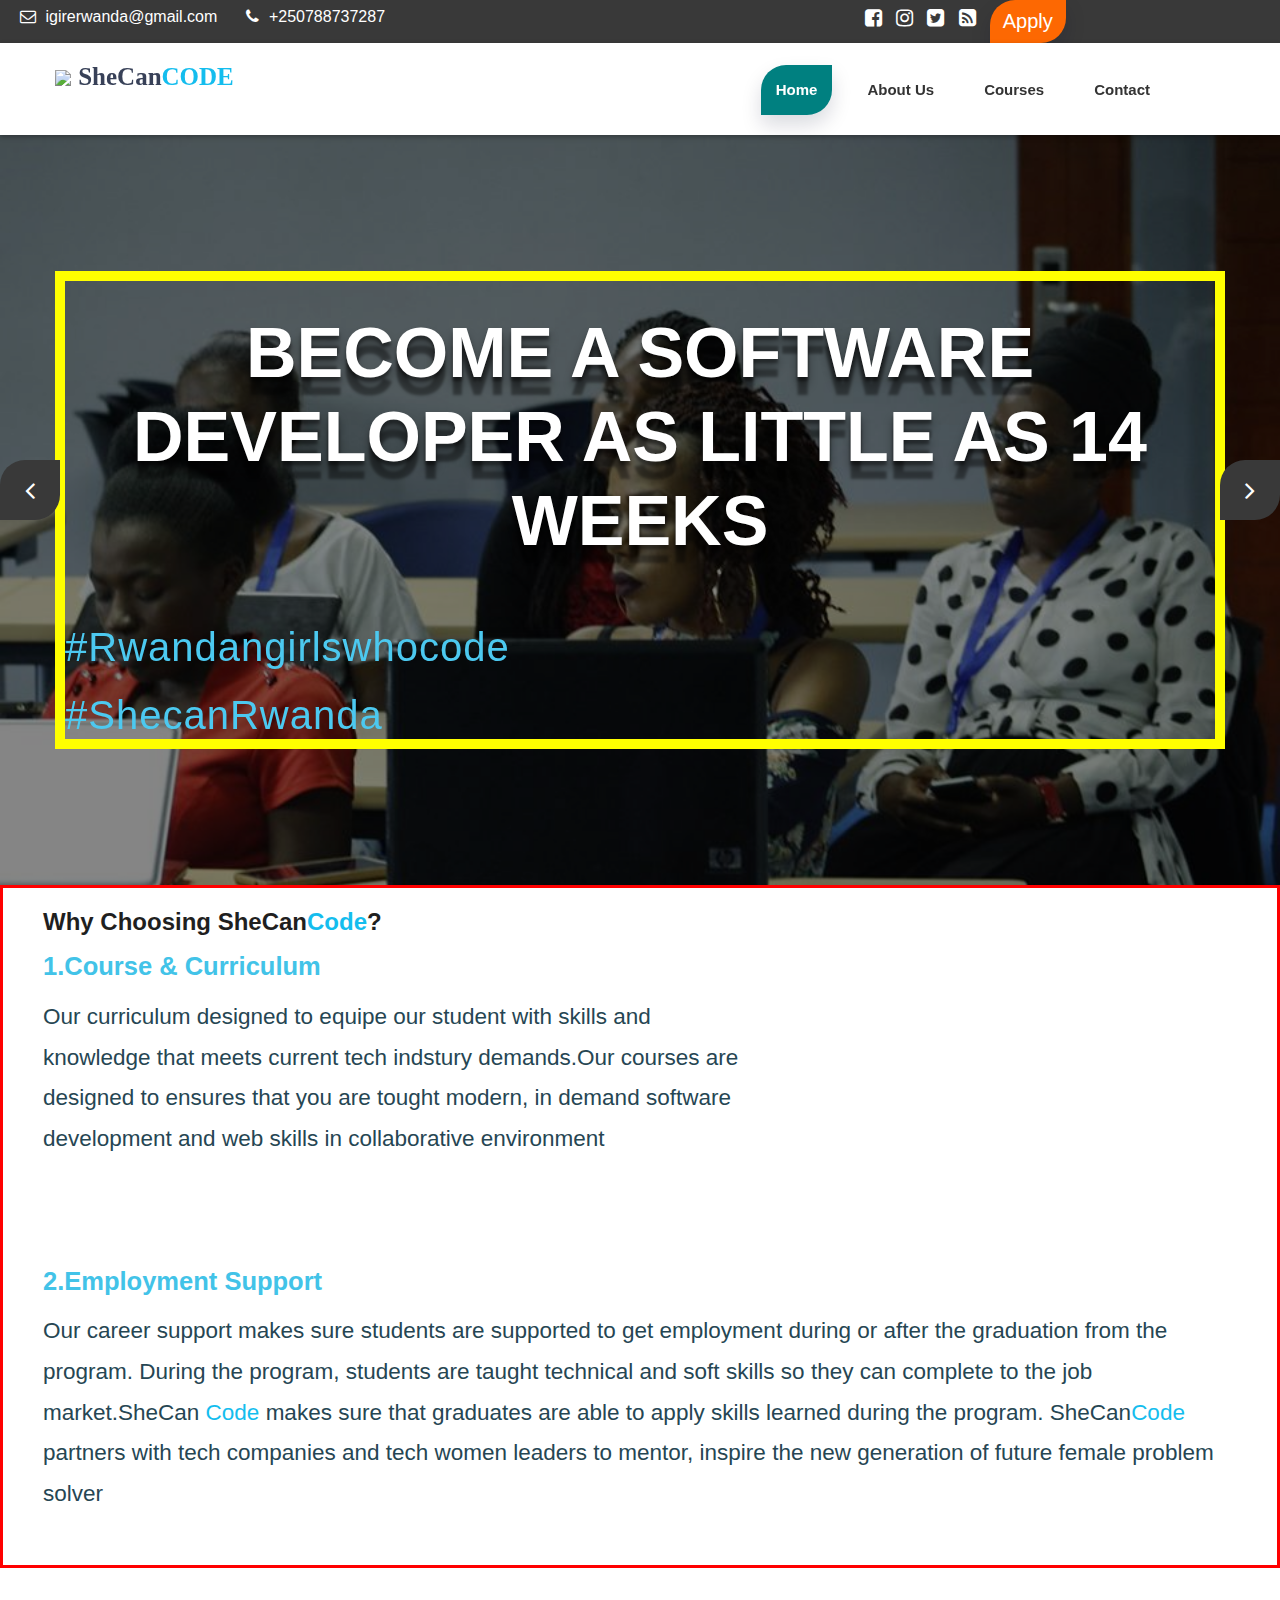
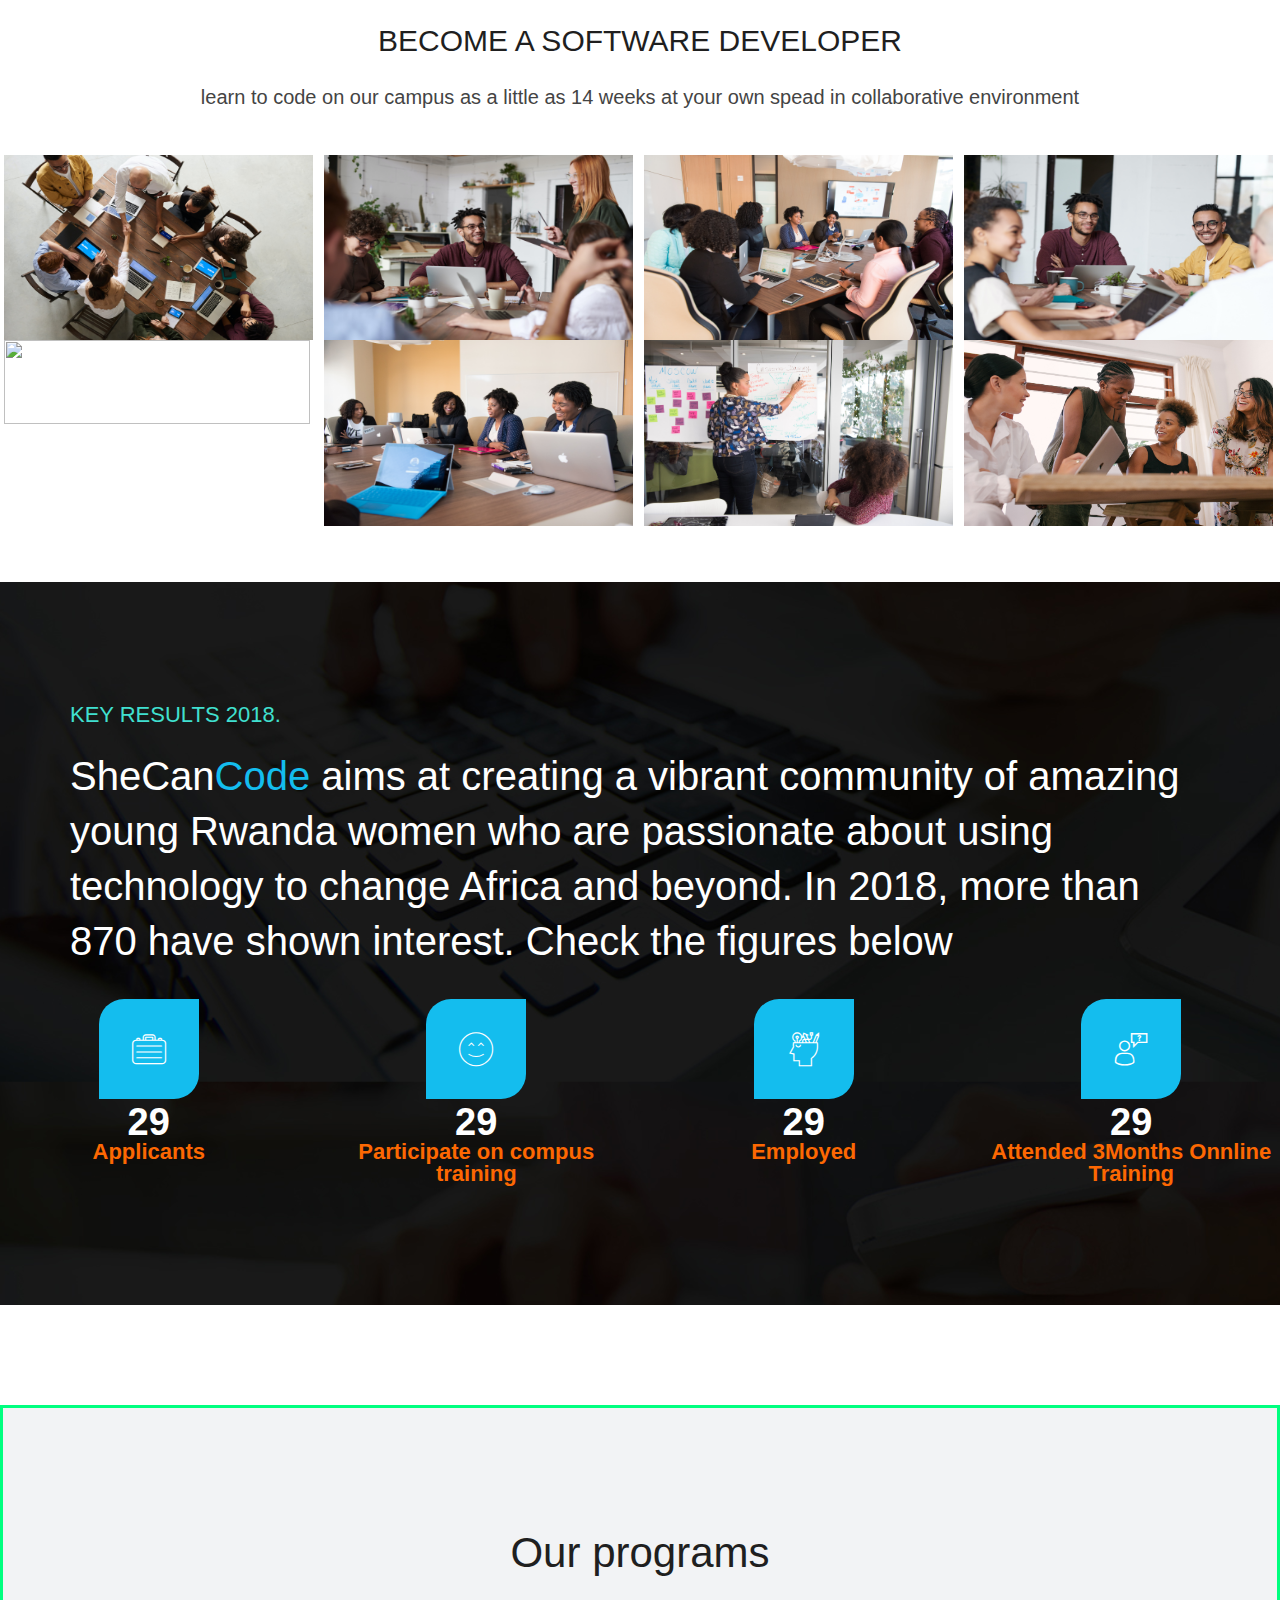
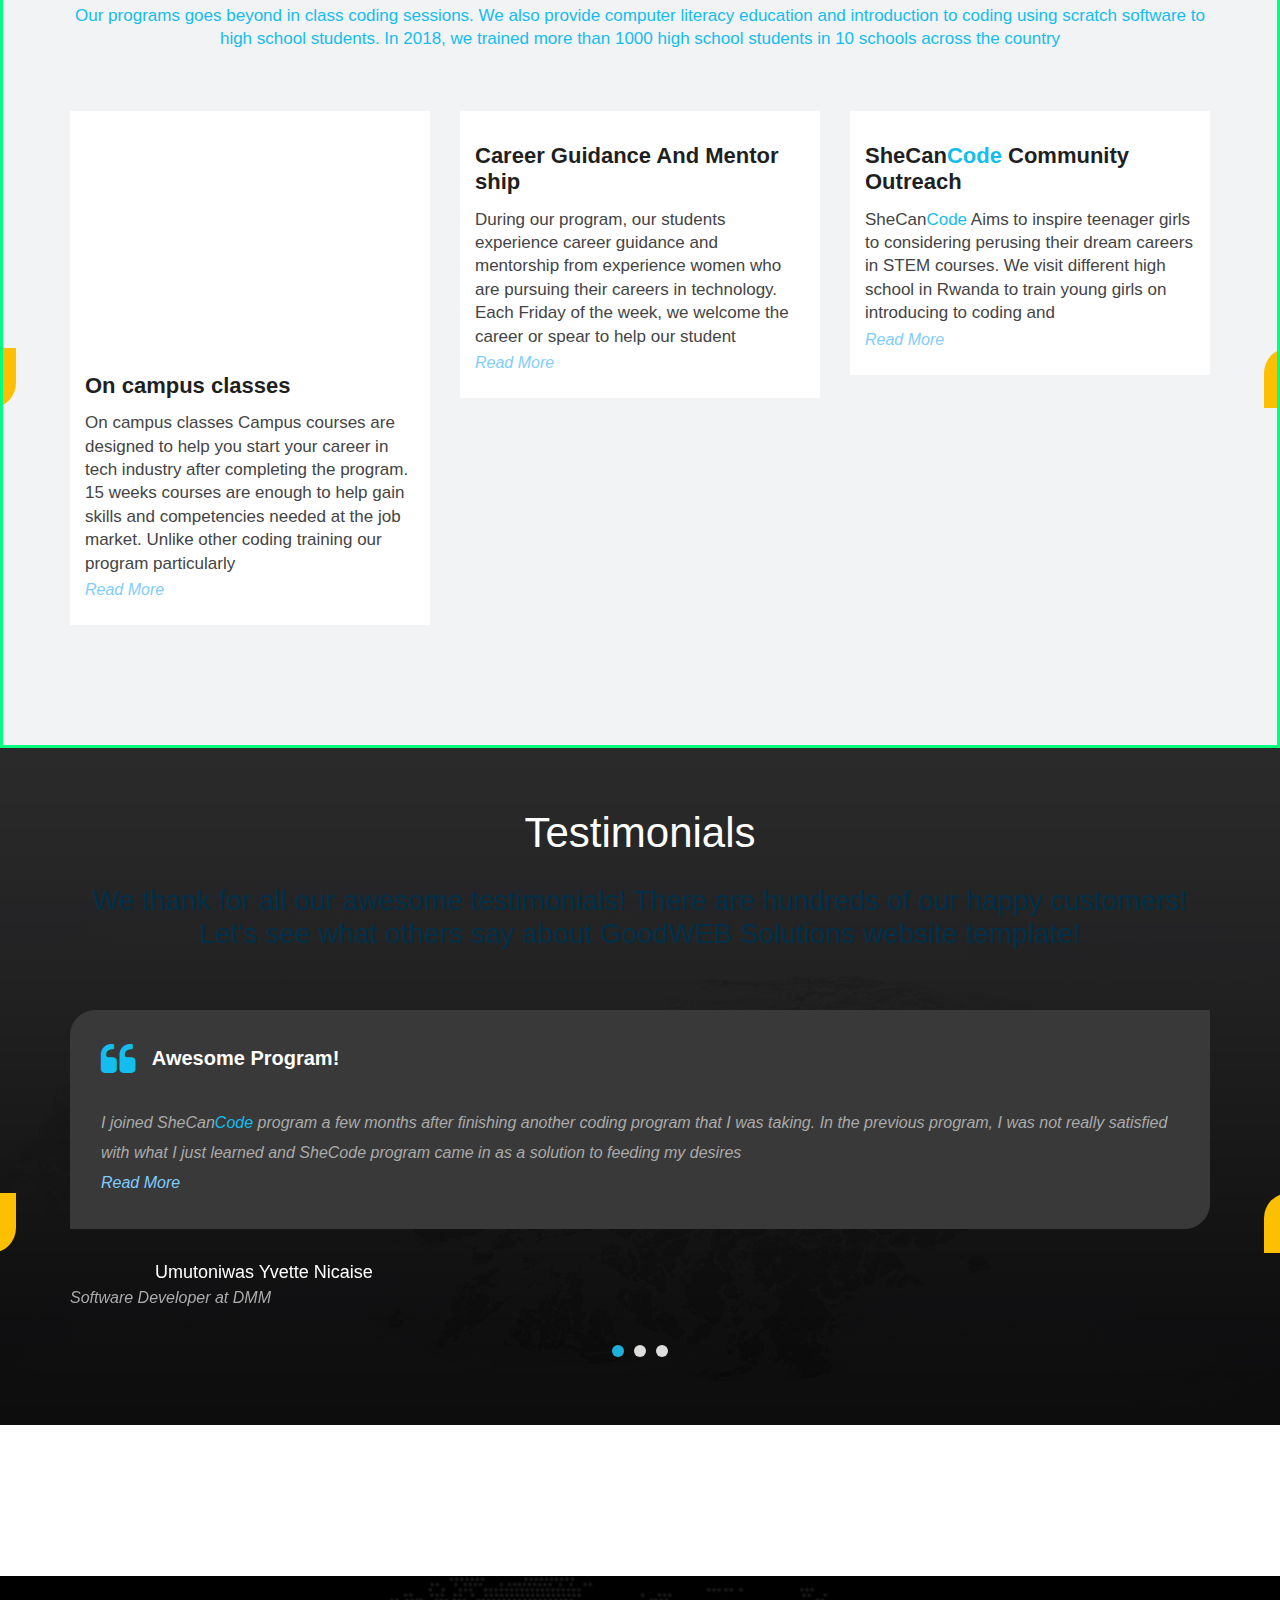
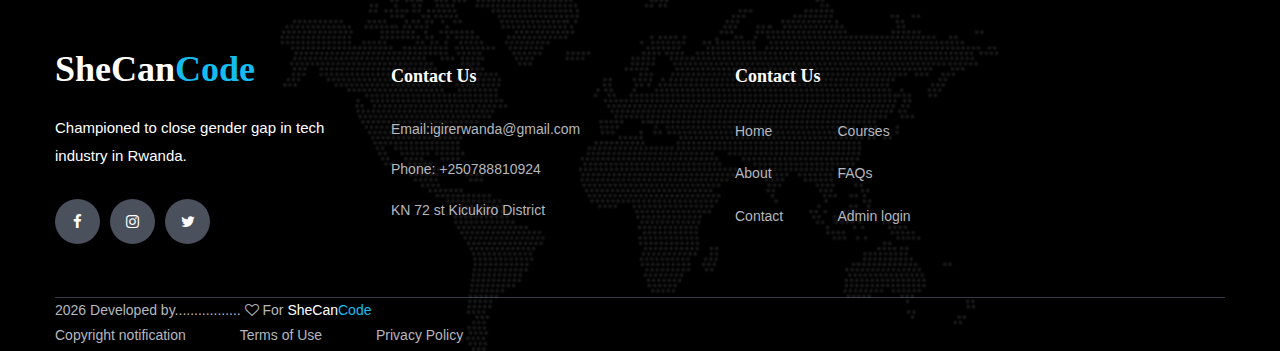
==== commit 2b5de85a: "added shecancode-flext section" ====
--- a/index.html
+++ b/index.html
@@ -28,9 +28,9 @@
 <!-- Custom CSS -->
 <link rel="stylesheet" href="css/custom.css">
 <!-- <services css> -->
-    <link href="css/style.css" rel="stylesheet">
-    <link href="lib/ionicons/css/ionicons.min.css" rel="stylesheet">
-    <link href="./css/mobile.css" media="(max-width: 768px)" rel="stylesheet" type="text/css" />
+<link href="css/style.css" rel="stylesheet">
+<link href="lib/ionicons/css/ionicons.min.css" rel="stylesheet">
+<link href="./css/mobile.css" media="(max-width: 768px)" rel="stylesheet" type="text/css" />
 
 
 
@@ -200,14 +200,20 @@
     <main>
         <section id="why-shecancode" class="shecancoderwanda">
             <div class="shecancode-flex">
+                <div class="shecancode-flex-row">
+                    <div class="paragraph-container">
+                        <h1>Why Choosing SheCan<span style="color:#14bdee;">Code</span>?</h1>
+                        <h1 class="headings">1.Course & Curriculum</h1>
+                        <p>Our curriculum designed to equipe our student with skills and knowledge that meets current tech indstury demands.Our courses are designed to ensures that you are tought modern, in demand software development and web skills in collaborative
+                            environment
+
+                        </p>
+                    </div>
+                    <div class="video">
+                        <iframe width="400px" height="300px" class="shecancode-vido" src="https://www.youtube.com/embed/aoiI6p1XxW0" frameborder="0" allow="accelerometer; autoplay; clipboard-write; encrypted-media; gyroscope; picture-in-picture" allowfullscreen></iframe>
+                    </div>
+                </div>
                 <div>
-                    <h1>Why Choosing SheCan<span style="color:#14bdee;">Code</span>?</h1>
-
-                    <h1 class="headings">1.Course & Curriculum</h1>
-                    <p>Our curriculum designed to equipe our student with skills and knowledge that meets current tech indstury demands.Our courses are designed to ensures that you are tought modern, in demand software development and web skills in collaborative
-                        environment
-
-                    </p>
                     <h1 class="headings">2.Employment Support</h1>
                     <p>Our career support makes sure students are supported to get employment during or after the graduation from the program. During the program, students are taught technical and soft skills so they can complete to the job market.SheCan
                         <span style="color:#14bdee;">Code</span> makes sure that graduates are able to apply skills learned during the program. SheCan<span style="color:#14bdee;">Code</span> partners with tech companies and tech women leaders to mentor,
@@ -215,11 +221,10 @@
                     </p>
                 </div>
 
-
-
-                <div class="video">
-                    <iframe class="shecancode-vido" src="https://www.youtube.com/embed/aoiI6p1XxW0" frameborder="0" allow="accelerometer; autoplay; clipboard-write; encrypted-media; gyroscope; picture-in-picture" allowfullscreen></iframe>
-                </div>
+            </div>
+
+
+
             </div>
         </section>
 
--- a/css/style.css
+++ b/css/style.css
@@ -10,7 +10,6 @@
 # General
 --------------------------------------------------------------*/
 
-
 body {
     background: #fff;
     color: #444;
@@ -41,15 +40,29 @@
     border: solid red;
     padding-top: 10px 5px;
     display: flex;
+    flex-direction: column;
     text-align: center;
     justify-content: space-evenly;
     text-align: center;
     height: 100%;
+}
+
+.shecancode-flex-row {
+    display: flex;
+    justify-content: space-between;
+}
+
+.video {
+    width: 40%;
+}
+
+.paragraph-container {
+    width: 60%;
 }
 
 .shecancode-flex>div {
     padding: 20px;
-    width: 40%;
+    width: 100%;
 }
 
 .shecancode-flex h1 {
@@ -79,9 +92,8 @@
 }
 
 .video {
-    float: right;
-    margin: 30px;
-    padding-top: 100px;
+    /* margin: 30px; */
+    padding-top: 10px;
 }
 
 #cases {
@@ -975,7 +987,6 @@
     flex-direction: row;
     justify-content: space-around;
 }
-
 
 .form-input-section {
     overflow: auto;
@@ -1937,13 +1948,16 @@
     background: #2B4141;
     color: #34E4EA;
 }
-iframe, object, embed {
+
+iframe,
+object,
+embed {
     max-width: 100%;
-  }
-  
-  video{
-      width: 30%;
-  }
+}
+
+video {
+    width: 100%;
+}
 
 
 /* .form .signp-form {
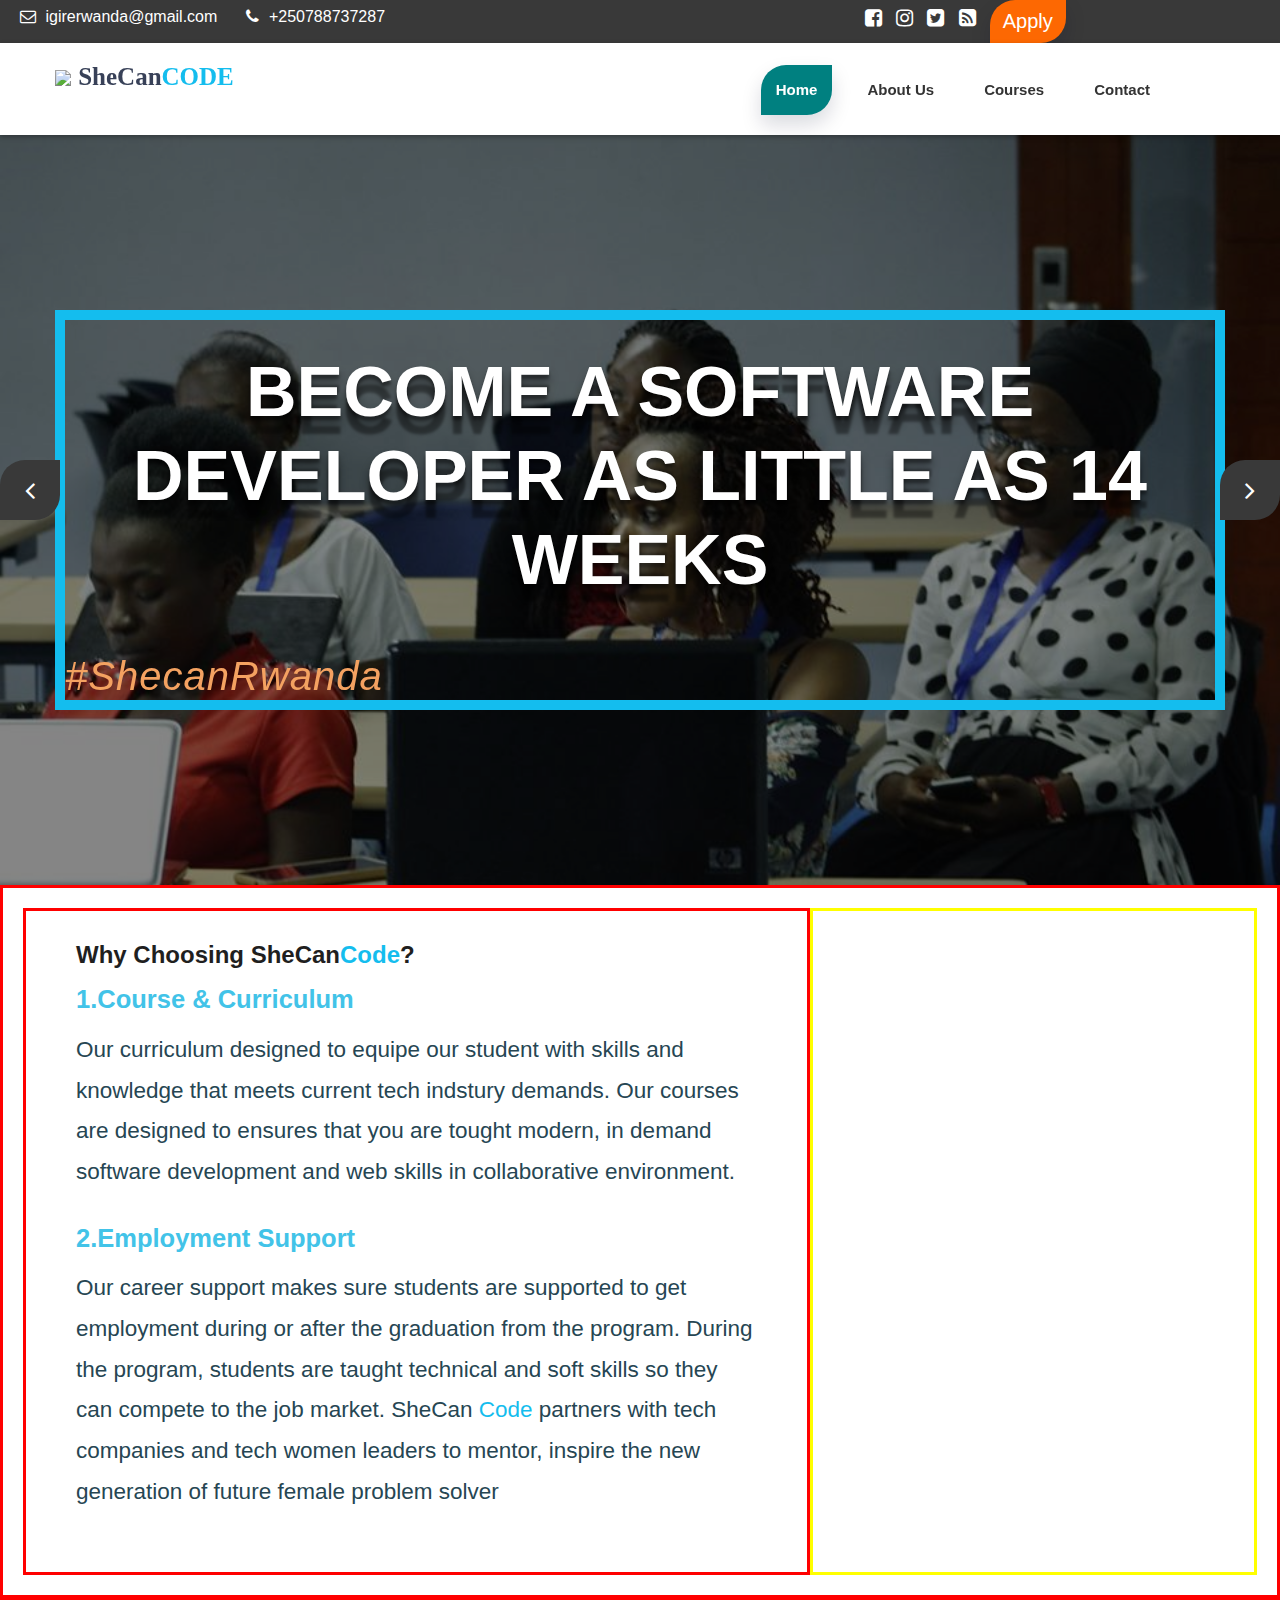
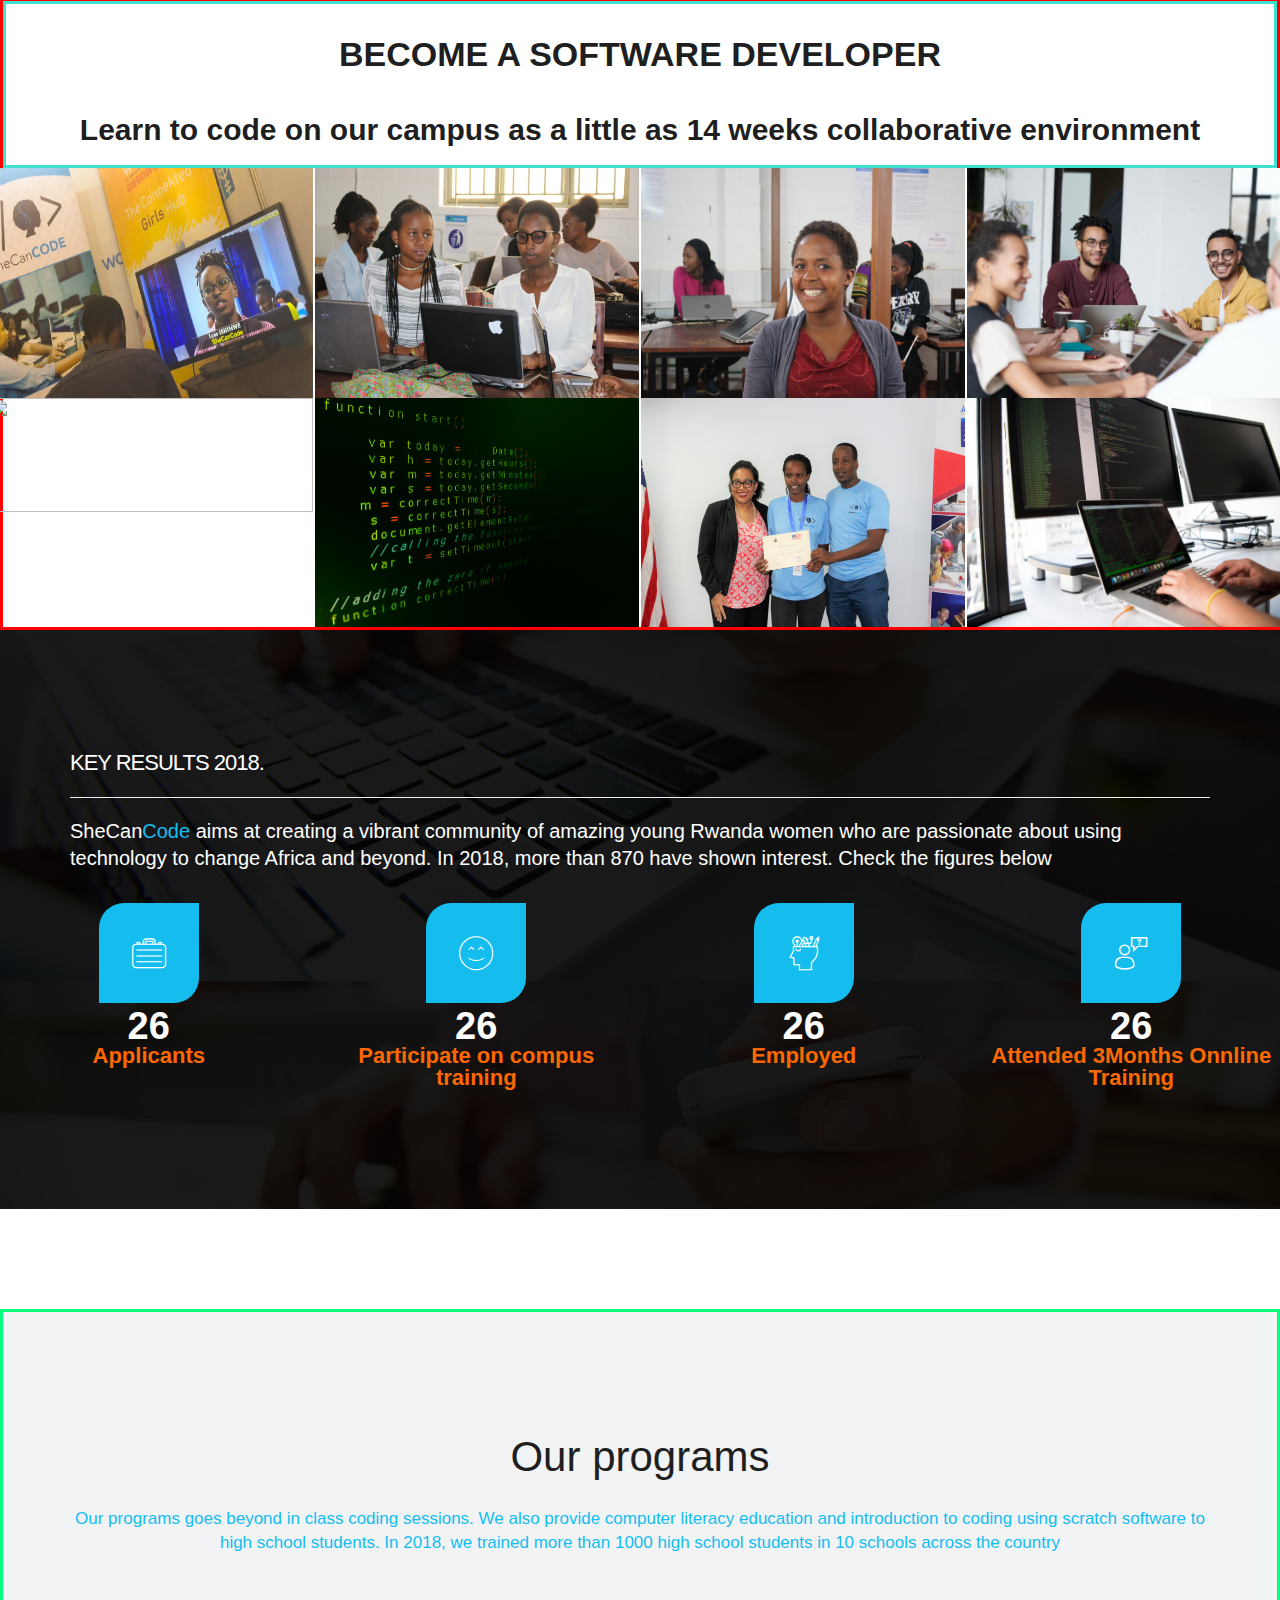
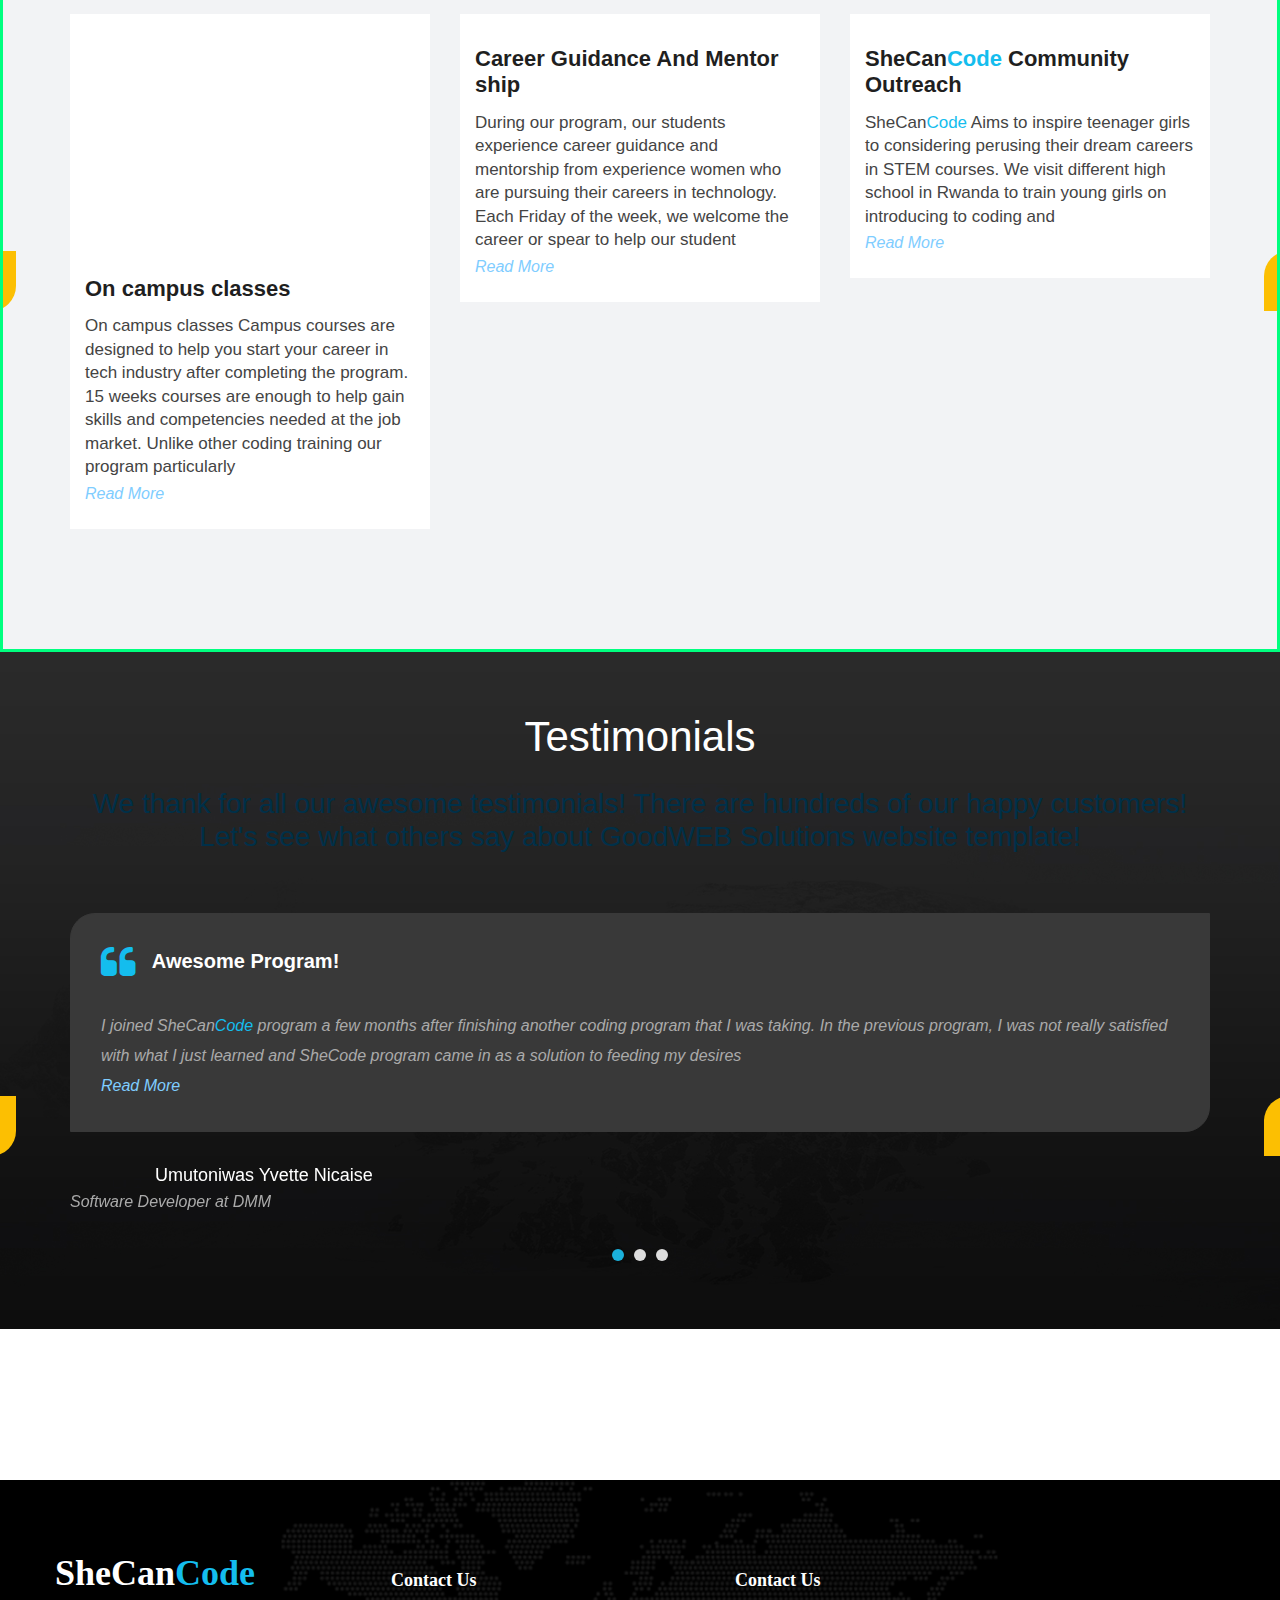
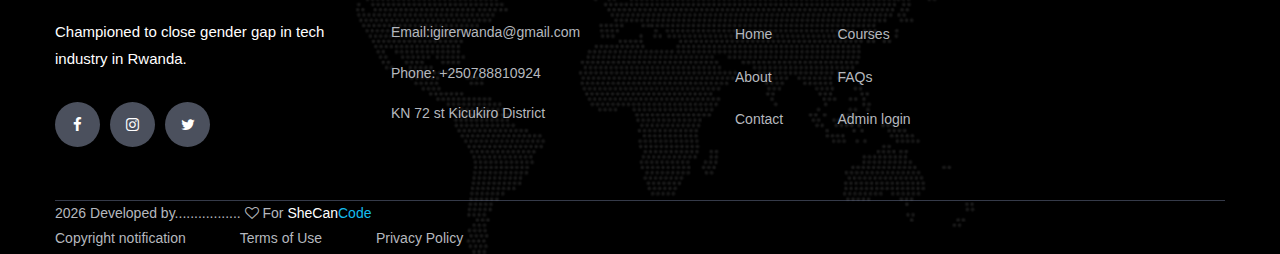
==== commit 6af02b4c: "added some additonal styling" ====
--- a/index.html
+++ b/index.html
@@ -146,9 +146,9 @@
                                 <div class="slide-text">
                                     <h1 class="homepage-three-title">BECOME A SOFTWARE DEVELOPER AS LITTLE AS 14 WEEKS
                                     </h1>
-                                    <h2 style="color: #4cc9f0;font:  sans-serif;font-size: 4rem;">#Rwandangirlswhocode
-                                    </h2>
-                                    <h2 style="color: #4cc9f0;font:  sans-serif;font-size: 4rem;margin: 0;">
+                                    <!-- <h2 style="color: #4cc9f0;font:  sans-serif;font-size: 4rem;">#Rwandangirlswhocode
+                                    </h2> -->
+                                    <h2 style="color: #f4a261;font:  sans-serif;font-size: 4rem;margin: 0;font-style: italic;">
                                         #ShecanRwanda</h2>
                                     <!-- <h2>we need to inspire and empower the next generation of female role models to pursue and develop their career in technology and become innovators,. </h2> -->
                                     <div class="slider-content-btn">
@@ -204,22 +204,27 @@
                     <div class="paragraph-container">
                         <h1>Why Choosing SheCan<span style="color:#14bdee;">Code</span>?</h1>
                         <h1 class="headings">1.Course & Curriculum</h1>
-                        <p>Our curriculum designed to equipe our student with skills and knowledge that meets current tech indstury demands.Our courses are designed to ensures that you are tought modern, in demand software development and web skills in collaborative
-                            environment
-
+                        <p>Our curriculum designed to equipe our student with skills and knowledge that meets current tech indstury demands. Our courses are designed to ensures that you are tought modern, in demand software development and web skills in
+                            collaborative environment.
+
+                            <h1 class="headings">2.Employment Support</h1>
+                            <p>Our career support makes sure students are supported to get employment during or after the graduation from the program. During the program, students are taught technical and soft skills so they can compete to the job market.
+                                SheCan
+                                <span style="color:#14bdee;">Code</span> partners with tech companies and tech women leaders to mentor, inspire the new generation of future female problem solver
+                            </p>
                         </p>
                     </div>
                     <div class="video">
-                        <iframe width="400px" height="300px" class="shecancode-vido" src="https://www.youtube.com/embed/aoiI6p1XxW0" frameborder="0" allow="accelerometer; autoplay; clipboard-write; encrypted-media; gyroscope; picture-in-picture" allowfullscreen></iframe>
-                    </div>
-                </div>
-                <div>
+                        <iframe width="600px" height="450px" class="shecancode-vido" src="https://www.youtube.com/embed/aoiI6p1XxW0" frameborder="0" allow="accelerometer; autoplay; clipboard-write; encrypted-media; gyroscope; picture-in-picture" allowfullscreen></iframe>
+                    </div>
+                </div>
+                <!-- <div class="paragraph-container2">
                     <h1 class="headings">2.Employment Support</h1>
                     <p>Our career support makes sure students are supported to get employment during or after the graduation from the program. During the program, students are taught technical and soft skills so they can complete to the job market.SheCan
                         <span style="color:#14bdee;">Code</span> makes sure that graduates are able to apply skills learned during the program. SheCan<span style="color:#14bdee;">Code</span> partners with tech companies and tech women leaders to mentor,
                         inspire the new generation of future female problem solver
                     </p>
-                </div>
+                </div> -->
 
             </div>
 
@@ -234,8 +239,10 @@
             <header class="section-headers">
                 <!-- <h4>This is what we do</h4> -->
                 <h2>BECOME A SOFTWARE DEVELOPER</h2>
-                <P>learn to code on our campus as a little as 14 weeks at your own spead in collaborative environment
+                <!-- <hr style="width:100%;text-align:left;margin-left:> -->
+                <P>Learn to code on our campus as a little as 14 weeks collaborative environment
                 </P>
+
                 <!-- <a href="#" class="btn">Apply</a> -->
 
             </header>
@@ -269,6 +276,8 @@
                 <!-- <h2 class="counter_title "> KEY RESULTS 2018.</h2>
                 <p class="counter-paragraph" style="margin-bottom: 60px;"> SheCanCODE aims at creating a vibrant community of amazing young Rwanda women who are passionate about using technology to change Africa and beyond. In 2018, more than 870 have shown interest. Check the figures below </p> -->
                 <h2 class="results-2018">KEY RESULTS 2018.</h2>
+                <!-- <hr style="color: sandybrown;"> -->
+                <hr style="width:100%">
                 <p>SheCan<span style="color:#14bdee;">Code</span> aims at creating a vibrant community of amazing young Rwanda women who are passionate about using technology to change Africa and beyond. In 2018, more than 870 have shown interest. Check
                     the figures below</p>
 
@@ -383,14 +392,14 @@
                     <!-- end service -->
 
                     <div class="service-widget">
-                        <div class="post-media wow fadeIn">
+                        <!-- <div class="post-media wow fadeIn">
                             <a href="uploads/donate11.png" data-rel="prettyPhoto[gal]" class="hoverbutton global-radius"><i class="flaticon-unlink"></i></a>
                             <img src="uploads/donate11.png" alt="" class="img-responsive img-rounded">
-                        </div>
-                        <div class="service-dit">
+                        </div> -->
+                        <!-- <div class="service-dit">
                             <h3>Digital Design for Mac</h3>
                             <p>Praesent in neque congue sapien lobortis faucibus id eget erat. <br>Pellentesque maximus rutrum felis. Interdum et malesuada fames ac ante ipsum primis in faucibus.</p>
-                        </div>
+                        </div> -->
                     </div>
                     <!-- end service -->
                 </div>
--- a/css/style.css
+++ b/css/style.css
@@ -20,7 +20,7 @@
 /* INNOCENT'S CCSS */
 
 .slide-text {
-    border: yellow solid 10px;
+    border: #14bdee solid 10px;
 }
 
 .section-bg {
@@ -54,10 +54,18 @@
 
 .video {
     width: 40%;
+    border: solid yellow;
 }
 
 .paragraph-container {
-    width: 60%;
+    width: 70%;
+    border: solid red;
+    padding: 30px;
+}
+
+.paragraph-container2 {
+    border: skyblue solid;
+    padding: 1px;
 }
 
 .shecancode-flex>div {
@@ -97,12 +105,13 @@
 }
 
 #cases {
-    /* border: red solid; */
-    padding: 15px;
+    border: red solid;
+    /* padding: 15px; */
 }
 
 .section-headers {
-    padding: 30px;
+    border: turquoise solid;
+    /* padding: 30px; */
     display: flex;
     flex-direction: column;
     align-items: center;
@@ -110,14 +119,38 @@
     text-align: center;
 }
 
+
+/* .section-header h2 p {
+    height: 20vh;
+} */
+
 .section-headers h2 {
+    /* font-size: 30px;
+    margin: 10px 0; */
+    padding-top: 30px;
+    text-align: center;
+    font-Size: 34px;
+    line-height: 1.47;
+    font-family: "Fira Sans", Arial, Helvetica, sans-serif;
+    font-weight: 700;
+    line-height: 50px;
+    letter-spacing: 0px;
+    font-style: normal;
+}
+
+.section-headers p {
+    text-align: center;
+    --fontSize: 34;
+    line-height: 1.47;
+    font-family: "Fira Sans", Arial, Helvetica, sans-serif;
+    font-weight: 700;
+    line-height: 50px;
+    letter-spacing: 0px;
+    font-style: normal;
     font-size: 30px;
     margin: 10px 0;
-}
-
-.section-headers p {
-    font-size: 20px;
-    margin: 10px 0;
+    color: #1f1f1f;
+    /* font-family: 'Segoe UI', Tahoma, Geneva, Verdana, sans-serif; */
 }
 
 .section-padding {
@@ -131,15 +164,17 @@
 }
 
 .flex-grid .column {
-    flex: 30%;
+    flex: 40%;
     max-width: 25%;
-    padding: 0 4px;
+    padding: 0 1px;
 }
 
 .cases img {
-    width: 99%;
-    height: 45%;
-}
+    width: 100%;
+    height: 50%;
+}
+
+.row {}
 
 .cases img:hover {
     opacity: 0.7;
@@ -153,12 +188,23 @@
     font-style: normal;
     line-height: 1.38;
     letter-spacing: normal;
-    font-size: 4rem;
+    font-size: 20px;
 }
 
 .result-page h2 {
-    color: turquoise;
-}
+    color: #ffffff;
+    font-family: "Fira Sans", "MS Serif", "New York", sans-serif;
+    font-weight: 700;
+    line-height: 1.15;
+    letter-spacing: -1px;
+    font-style: normal;
+    margin: 0;
+    padding: 0;
+    line-height: 26px;
+    font-weight: 400;
+}
+
+.horizonal-line {}
 
 
 /* end-of-Innocent's styling */
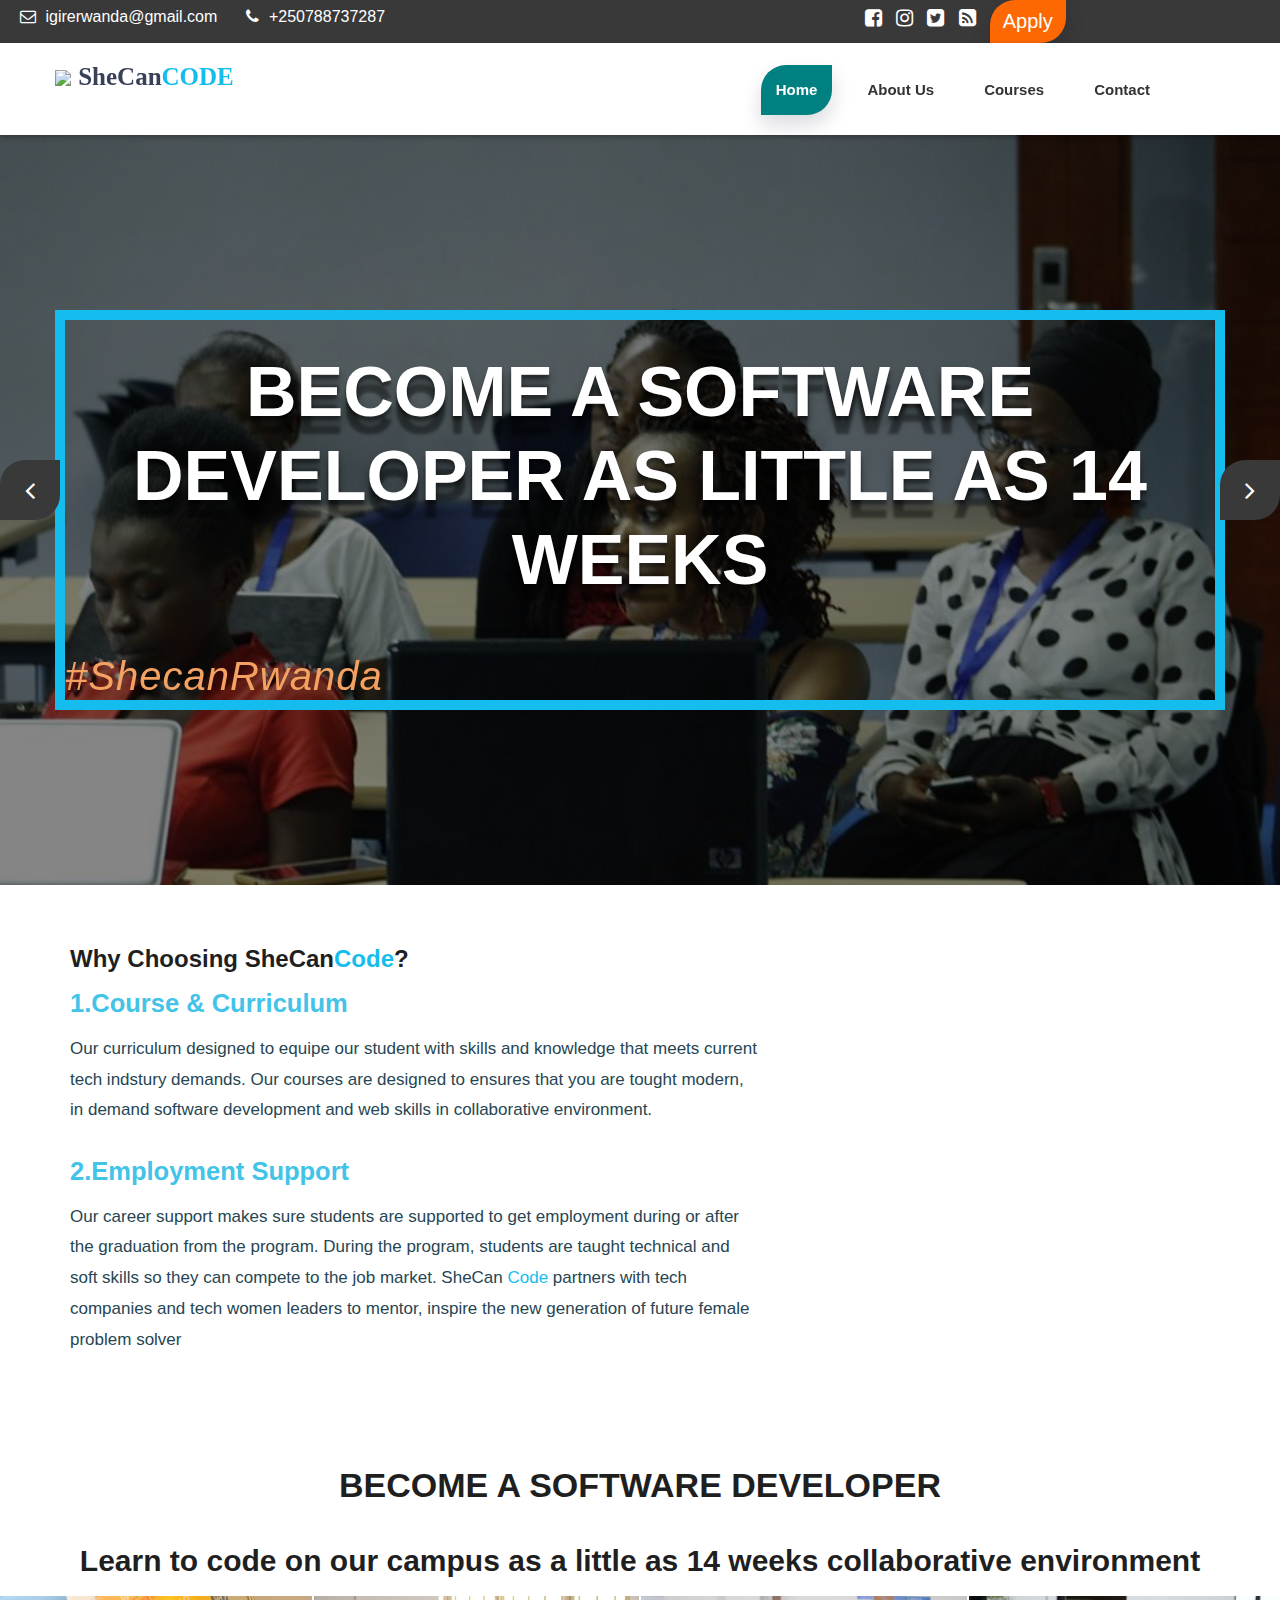
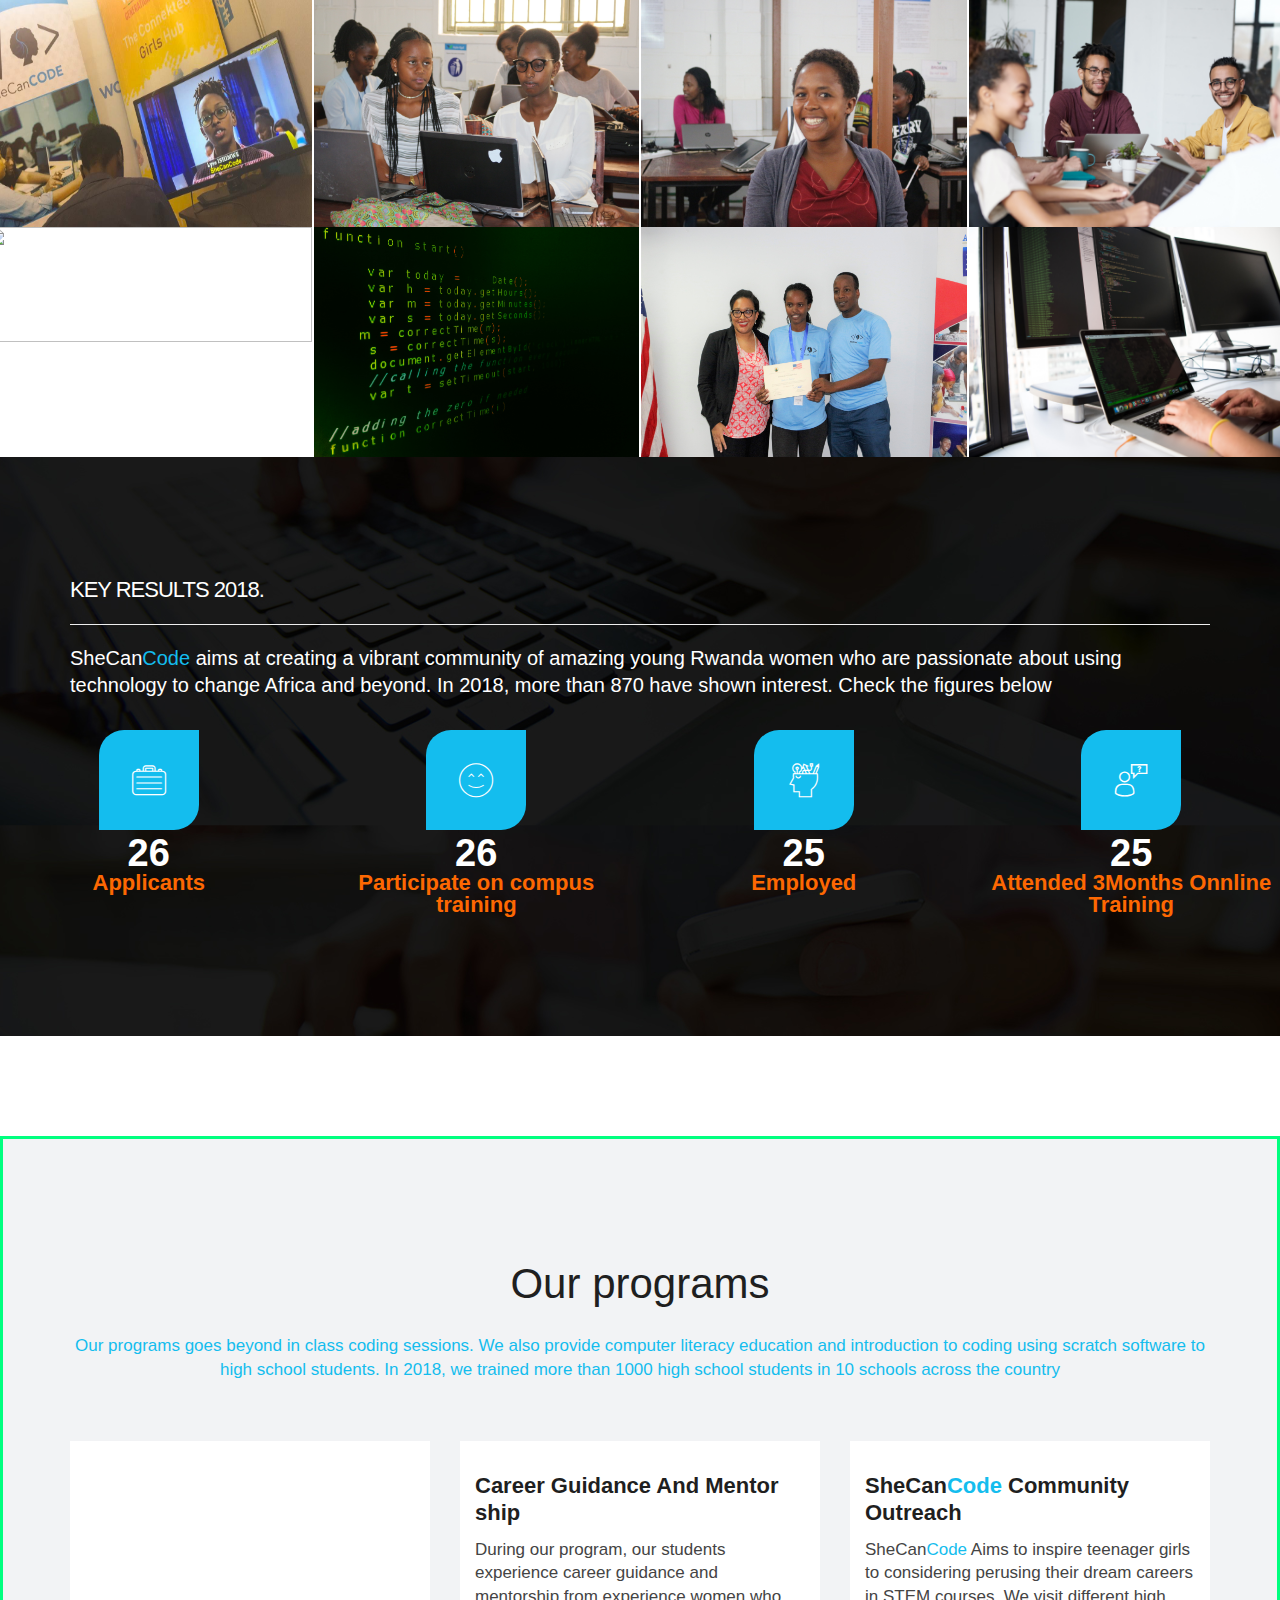
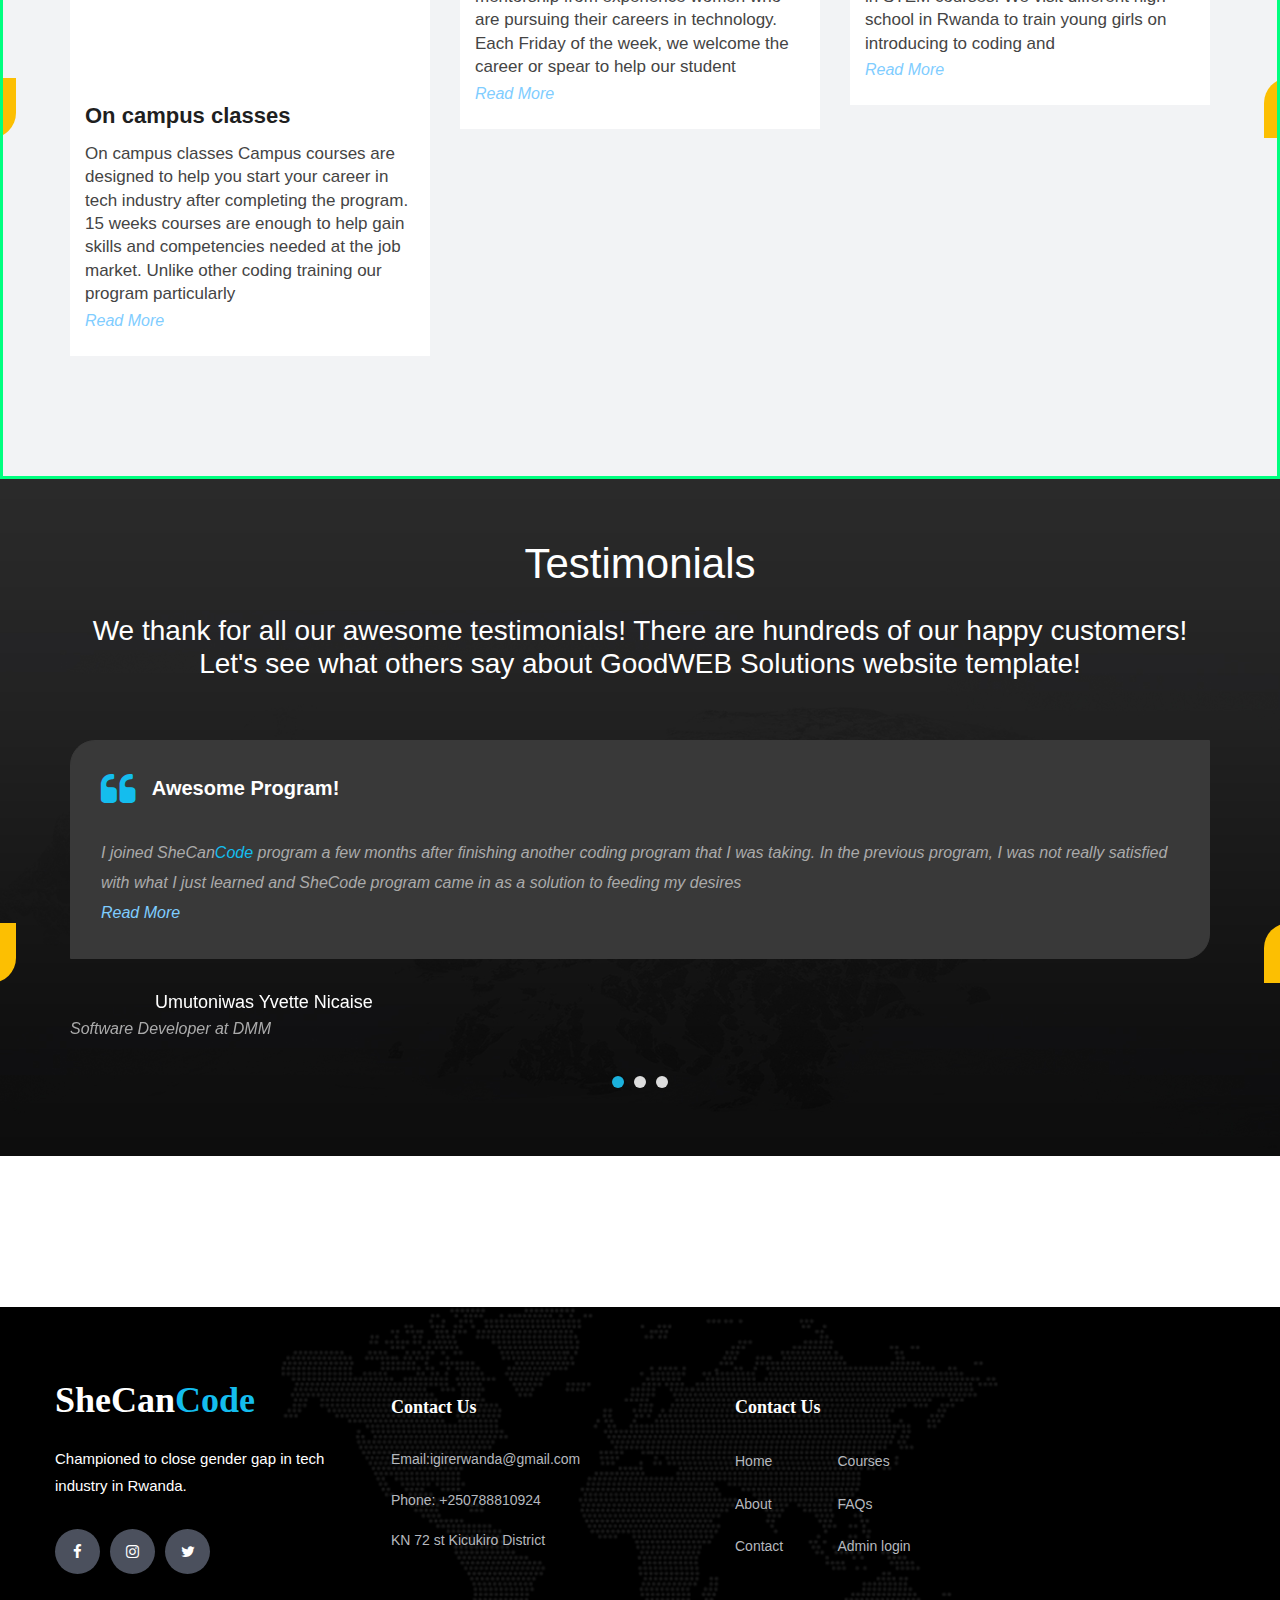
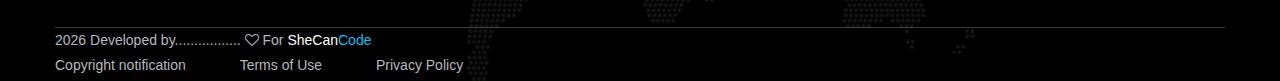
==== commit a49095ca: "modify section responsiveness" ====
--- a/index.html
+++ b/index.html
@@ -214,8 +214,10 @@
                             </p>
                         </p>
                     </div>
-                    <div class="video">
+                    <div class="video wrapper">
+                        <div class="h_iframe">
                         <iframe width="600px" height="450px" class="shecancode-vido" src="https://www.youtube.com/embed/aoiI6p1XxW0" frameborder="0" allow="accelerometer; autoplay; clipboard-write; encrypted-media; gyroscope; picture-in-picture" allowfullscreen></iframe>
+                    </div>
                     </div>
                 </div>
                 <!-- <div class="paragraph-container2">
--- a/style.css
+++ b/style.css
@@ -842,7 +842,7 @@
 
 .section-title p {
     padding: 5 30px;
-    color: #003049;
+    color: #ffffff;
     font-weight: 400;
     font-size: 28px;
     line-height: 33px;
--- a/css/style.css
+++ b/css/style.css
@@ -37,8 +37,7 @@
 }
 
 .shecancode-flex {
-    border: solid red;
-    padding-top: 10px 5px;
+    padding-top: 10px;
     display: flex;
     flex-direction: column;
     text-align: center;
@@ -54,12 +53,10 @@
 
 .video {
     width: 40%;
-    border: solid yellow;
 }
 
 .paragraph-container {
     width: 70%;
-    border: solid red;
     padding: 30px;
 }
 
@@ -84,7 +81,7 @@
     padding: 0 20px;
     display: block;
     color: #264653;
-    font-size: 1.5em;
+    font-size: 17px;
     /* font-weight: bold; */
     font-family: "Segoe UI", Tahoma, Geneva, Verdana, sans-serif;
     text-align: left;
@@ -105,12 +102,12 @@
 }
 
 #cases {
-    border: red solid;
+    /* border: red solid; */
     /* padding: 15px; */
 }
 
 .section-headers {
-    border: turquoise solid;
+    /* border: turquoise solid; */
     /* padding: 30px; */
     display: flex;
     flex-direction: column;
--- a/css/mobile.css
+++ b/css/mobile.css
@@ -55,7 +55,7 @@
 .shecancode-flex p {
   display: block;
   color: #264653;
-  font-size: 1.5em;
+  font-size: 14;
   font-family: "Segoe UI", Tahoma, Geneva, Verdana, sans-serif;
   text-align: center;
 }
@@ -69,3 +69,14 @@
 .video{
   margin-left: 0;
 }
+.shecancode-flex-row{
+  flex-direction: column;
+}
+.paragraph-container {
+  width: 100%;
+  padding: 0;
+  margin-top: 10px;
+}
+.wrapper         {width: 95%; max-width: 600px; height: 100%; margin: 0 auto; background: #CCC}
+.h_iframe        {position: relative; padding-top: 56%;}
+.h_iframe iframe {position: absolute; top: 0; left: 0; width: 100%; height: 100%;}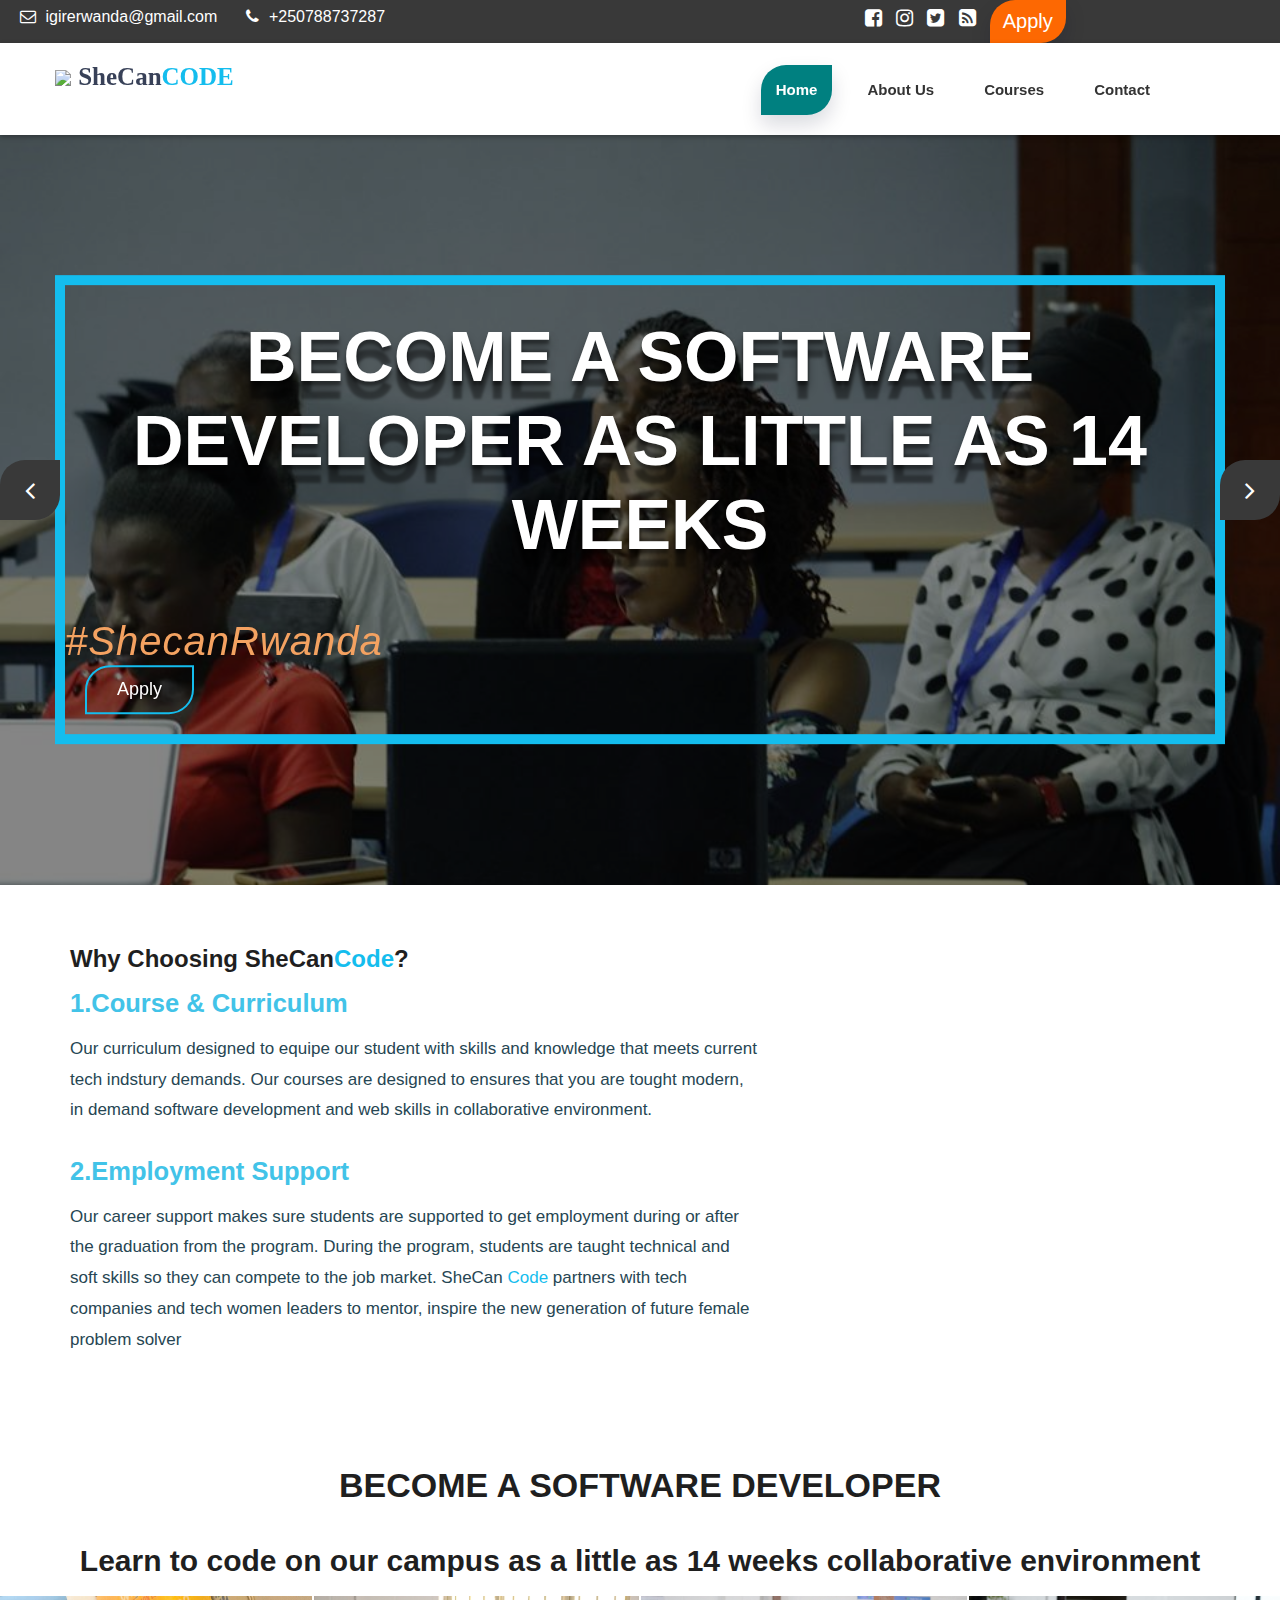
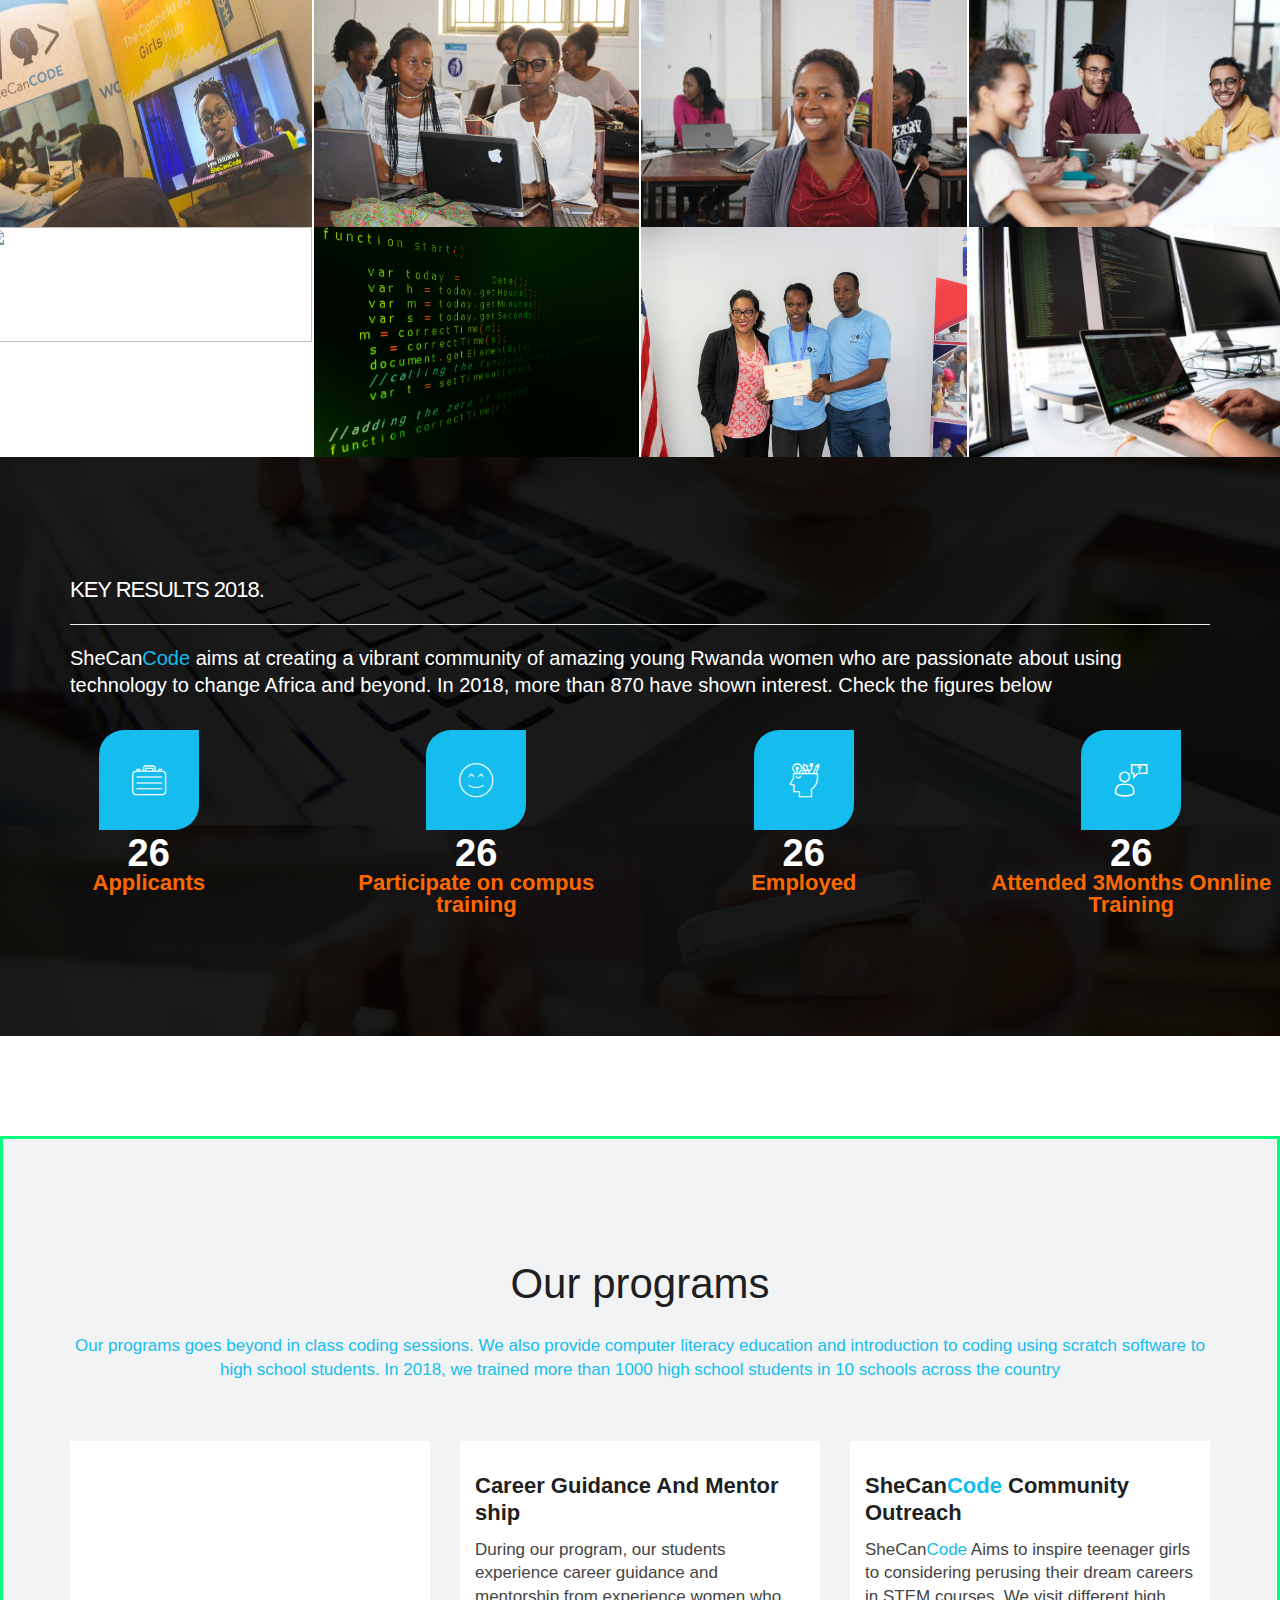
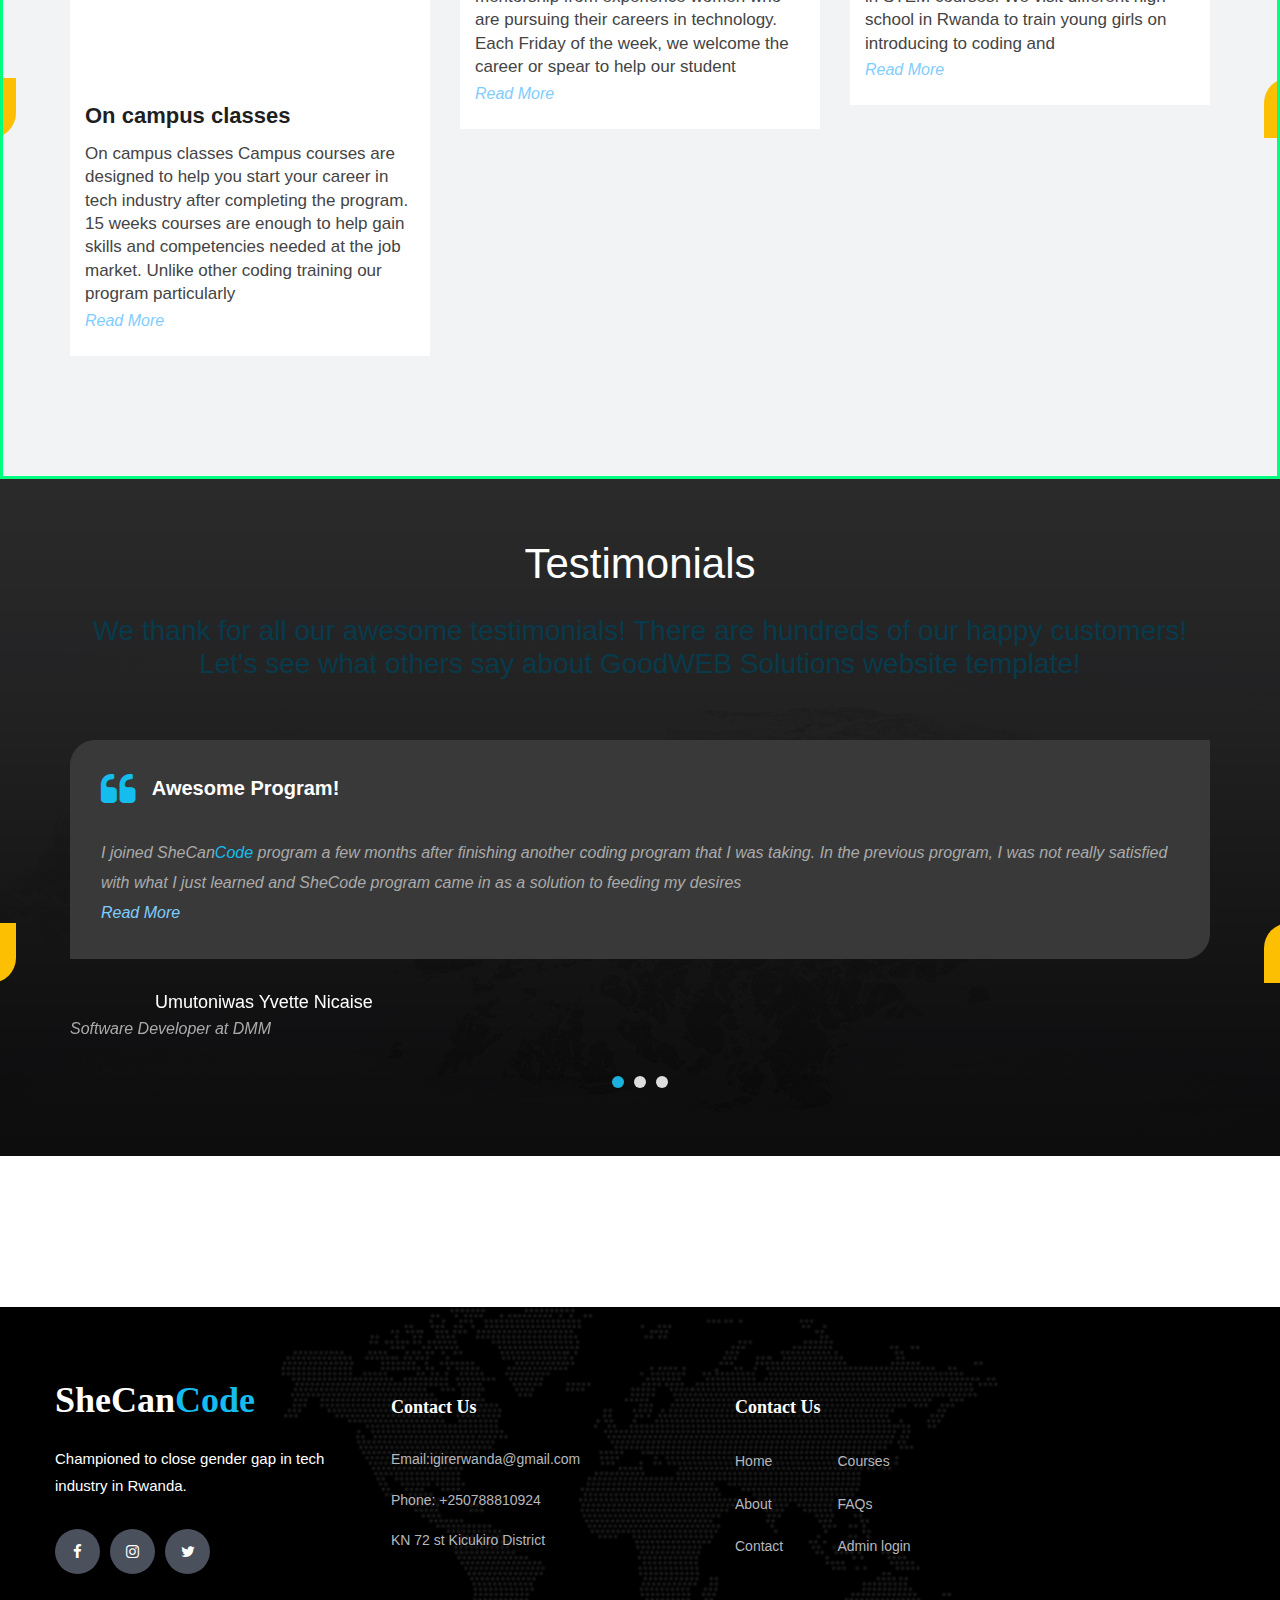
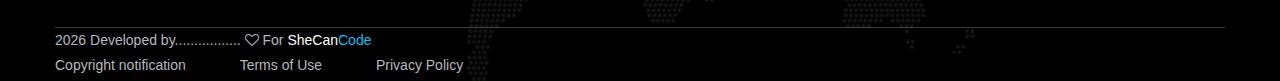
==== commit d317920d: "resolve js modal issues" ====
--- a/index.html
+++ b/index.html
@@ -152,7 +152,7 @@
                                         #ShecanRwanda</h2>
                                     <!-- <h2>we need to inspire and empower the next generation of female role models to pursue and develop their career in technology and become innovators,. </h2> -->
                                     <div class="slider-content-btn">
-                                        <!-- <a id="openModalBtn" class="button btn btn-light btn-radius btn-brd" href="#">Apply</a> -->
+                                        <a id="openModalBtn3" class="button btn btn-light btn-radius btn-brd" href="#">Apply</a>
                                         <!-- <a class="button btn btn-light btn-radius btn-brd" href="#">Contact</a> -->
                                     </div>
                                 </div>
@@ -169,7 +169,7 @@
                                     </h1>
                                     <!-- <h2>we need to colse the gender gap in software developme <br>you choose web design & mobile App. </h2> -->
                                     <div class="slider-content-btn">
-                                        <a id="openModalBtn" class="button btn btn-light btn-radius btn-brd" href="#">Apply</a>
+                                        <a id="openModalBtn1" class="button btn btn-light btn-radius btn-brd" href="#">Apply</a>
                                         <!-- <a class="button btn btn-light btn-radius btn-brd" href="#">Contact</a> -->
                                     </div>
                                 </div>
@@ -186,7 +186,7 @@
                                     </h1>
                                     <!-- <h2>With GoodWEB Solutions responsive landing page template, <br>you can promote your all web design & development services.</h2> -->
                                     <div class="slider-content-btn">
-                                        <a id="openModalBtn" class="button btn btn-light btn-radius btn-brd" href="#">Apply</a>
+                                        <a id="openModalBtn2" class="button btn btn-light btn-radius btn-brd" href="#">Apply</a>
                                         <!-- <a class="button btn btn-light btn-radius btn-brd" href="#">Contact</a> -->
                                     </div>
                                 </div>
@@ -418,8 +418,8 @@
                 <div id="success-modal" class="modal">
 
                     <!-- Modal content -->
-                    <div class="success-modal-content">
-                        <span class="close">&times;</span>
+                    <div  class="success-modal-content">
+                        <span id="closeResponse" class="close">&times;</span>
                         <div class="success-modal-body">
                             <p>Your application has been submitted successfully!</p>
 
@@ -431,7 +431,7 @@
 
                     <!-- Modal content -->
                     <div class="modal-content">
-                        <span class="close">&times;</span>
+                        <span id="closeModal" class="close">&times;</span>
                         <h3 class="title">Fill out this form to apply for SheCan<span style="color:#14bdee;">Code</span> cohort #3</h3>
                         <form class="form-section" id="newStudentForm">
                             <div class="form-section">
@@ -629,9 +629,9 @@
                                                 <input type='text' id="whyYou" name="whyYou" required />
                                             </div>
                                         </div>
-                                        <button onclick="submitStudentInfo()" class="btn-long">Submit</button>
-                                    </div>
-                                    <button onclick="submitStudentInfo()" class="btn-long" id="btn-submit-application">Submit</button>
+                                        <button onclick="submitStudentInfo()" class="btn-long" id="btn-submit-application">Submit</button>
+                                    </div>
+                                    <!-- <button onclick="submitStudentInfo()" class="btn-long" id="btn-submit-application">Submit</button> -->
                                 </div>
                             </div>
                         </form>
--- a/style.css
+++ b/style.css
@@ -842,7 +842,7 @@
 
 .section-title p {
     padding: 5 30px;
-    color: #ffffff;
+    color: #073b4c;
     font-weight: 400;
     font-size: 28px;
     line-height: 33px;
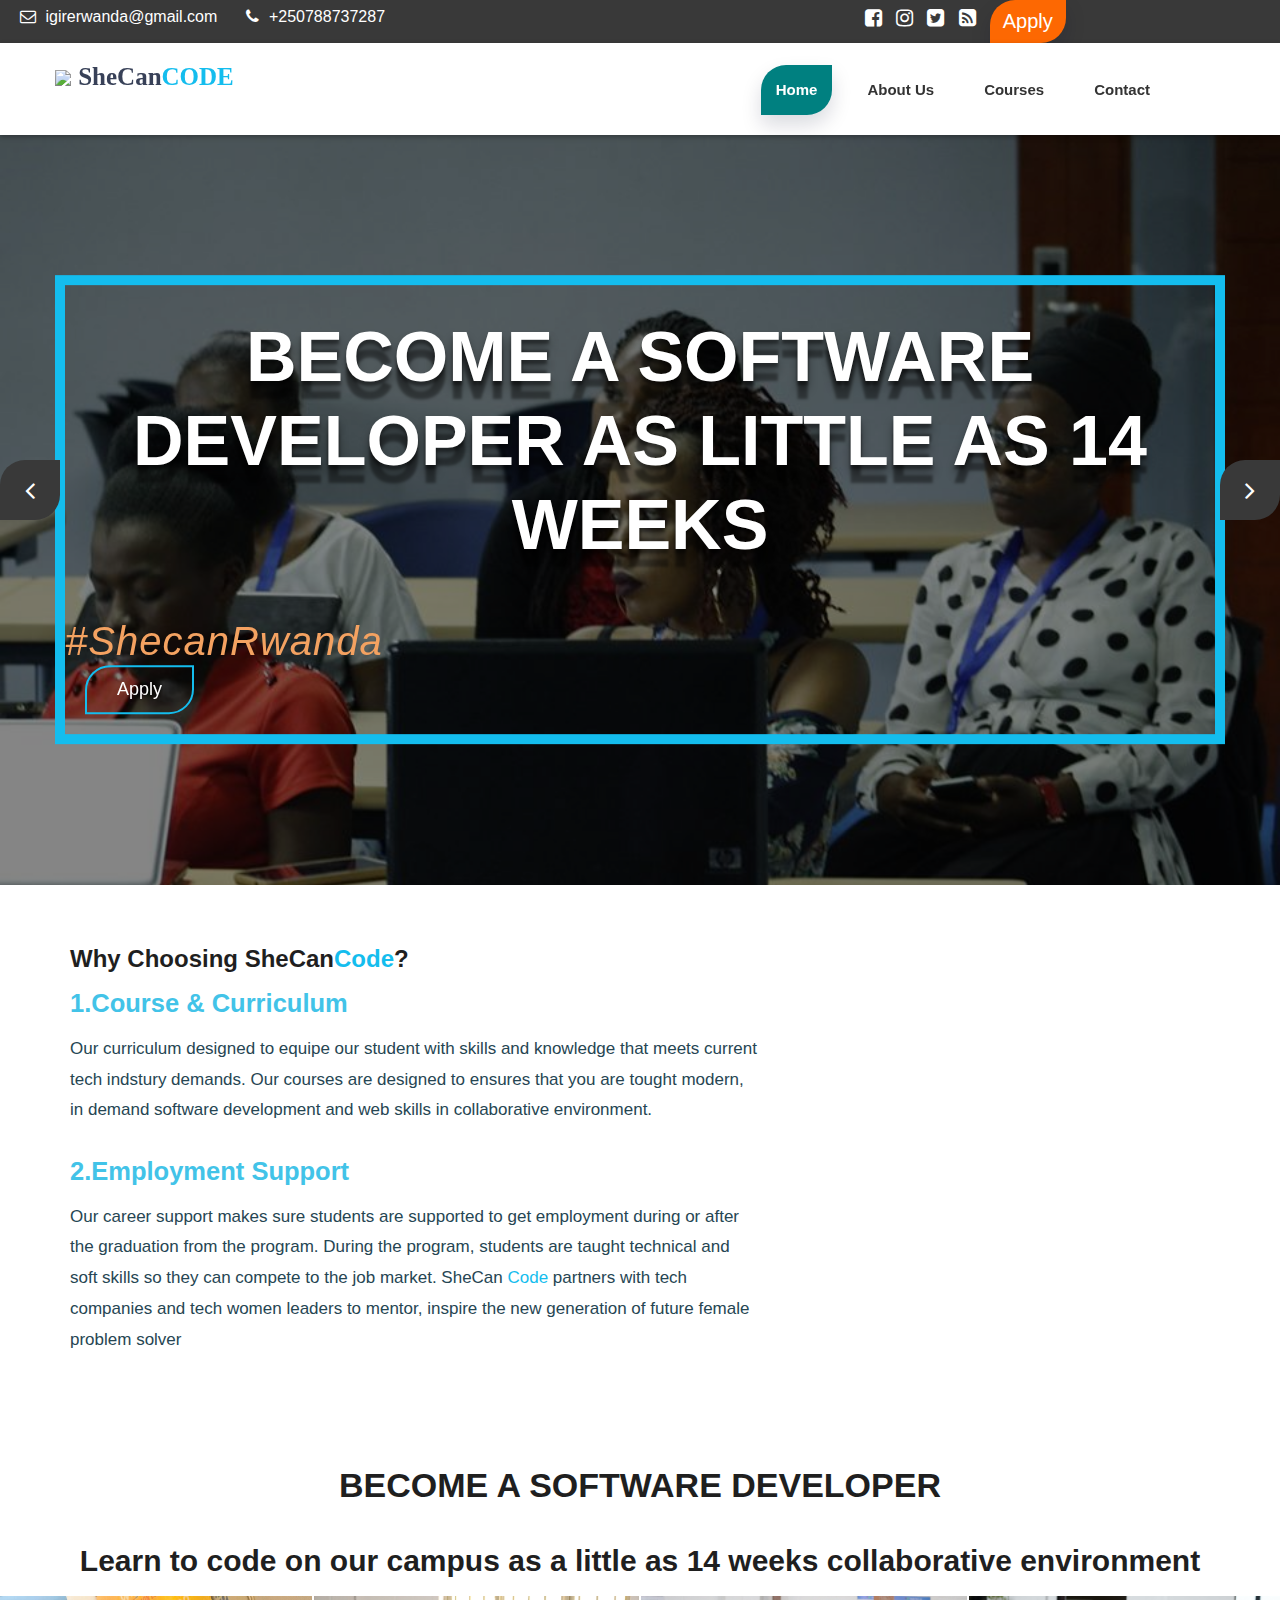
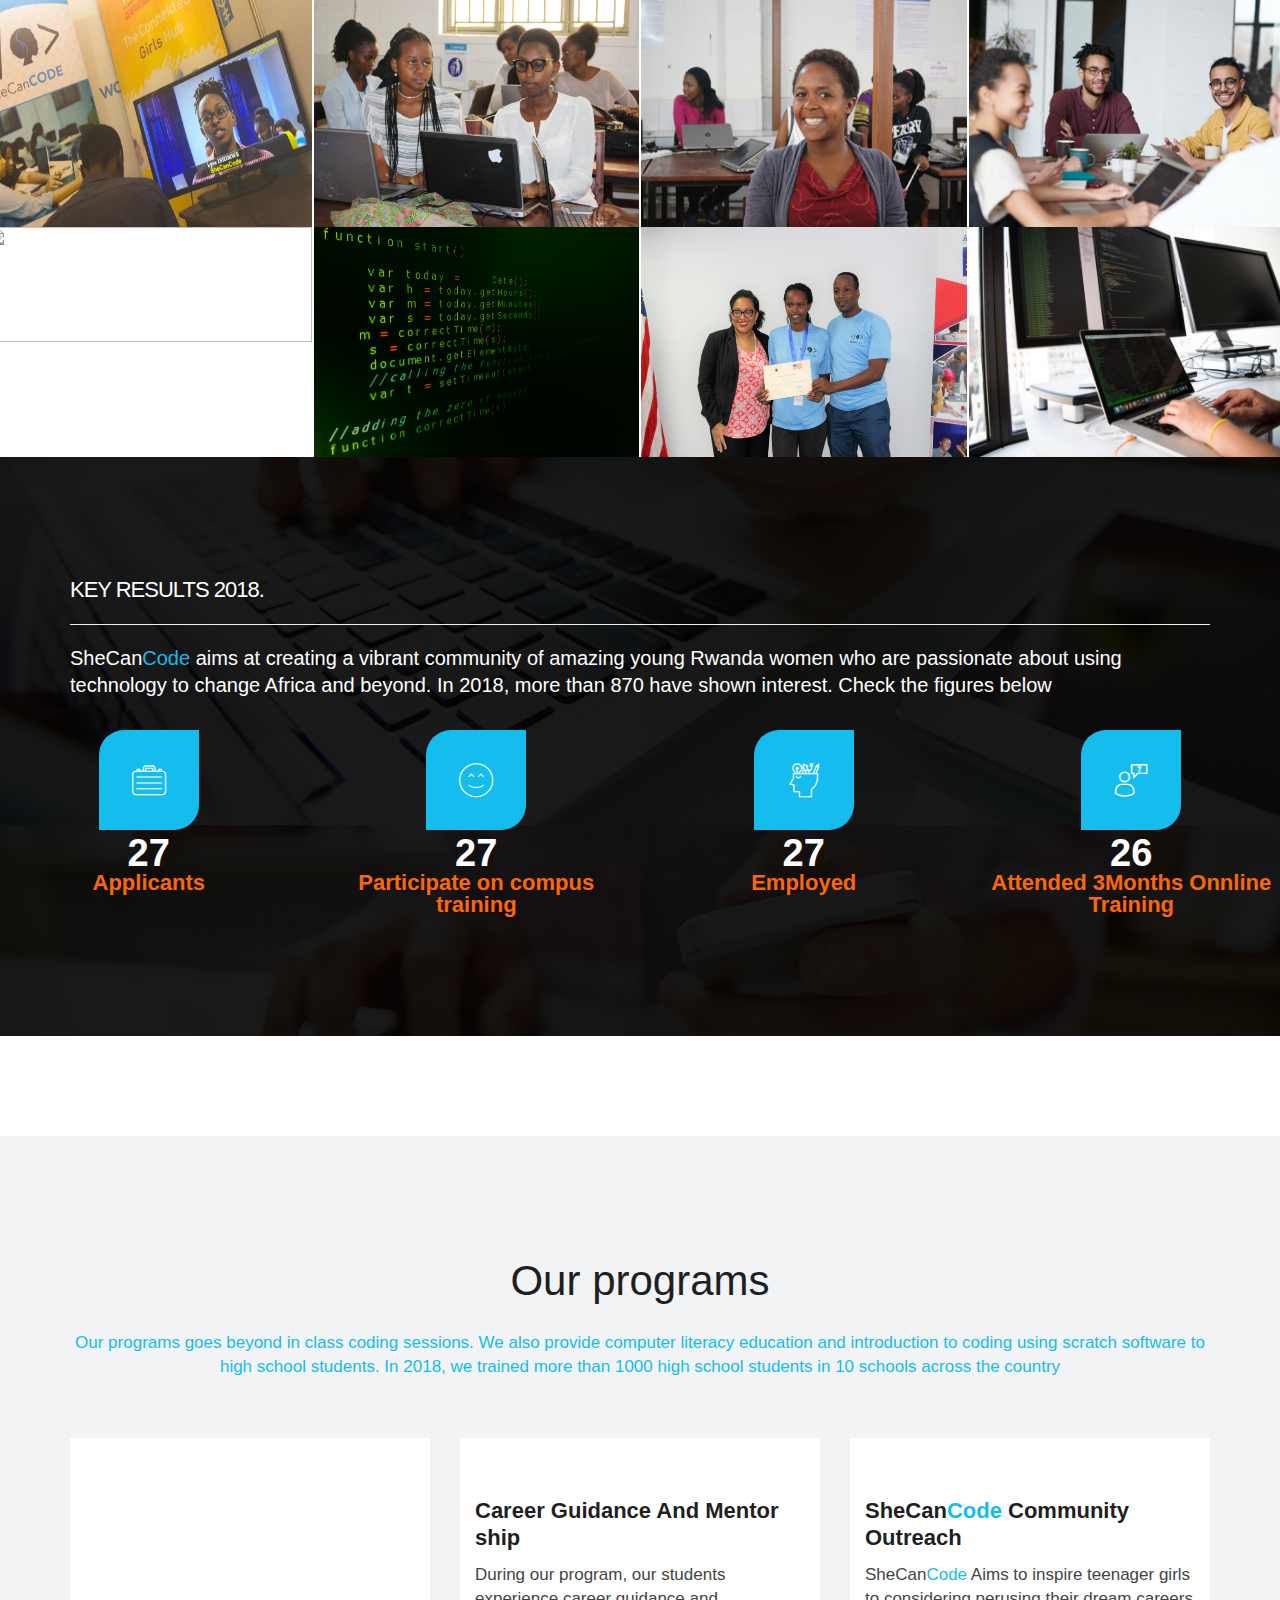
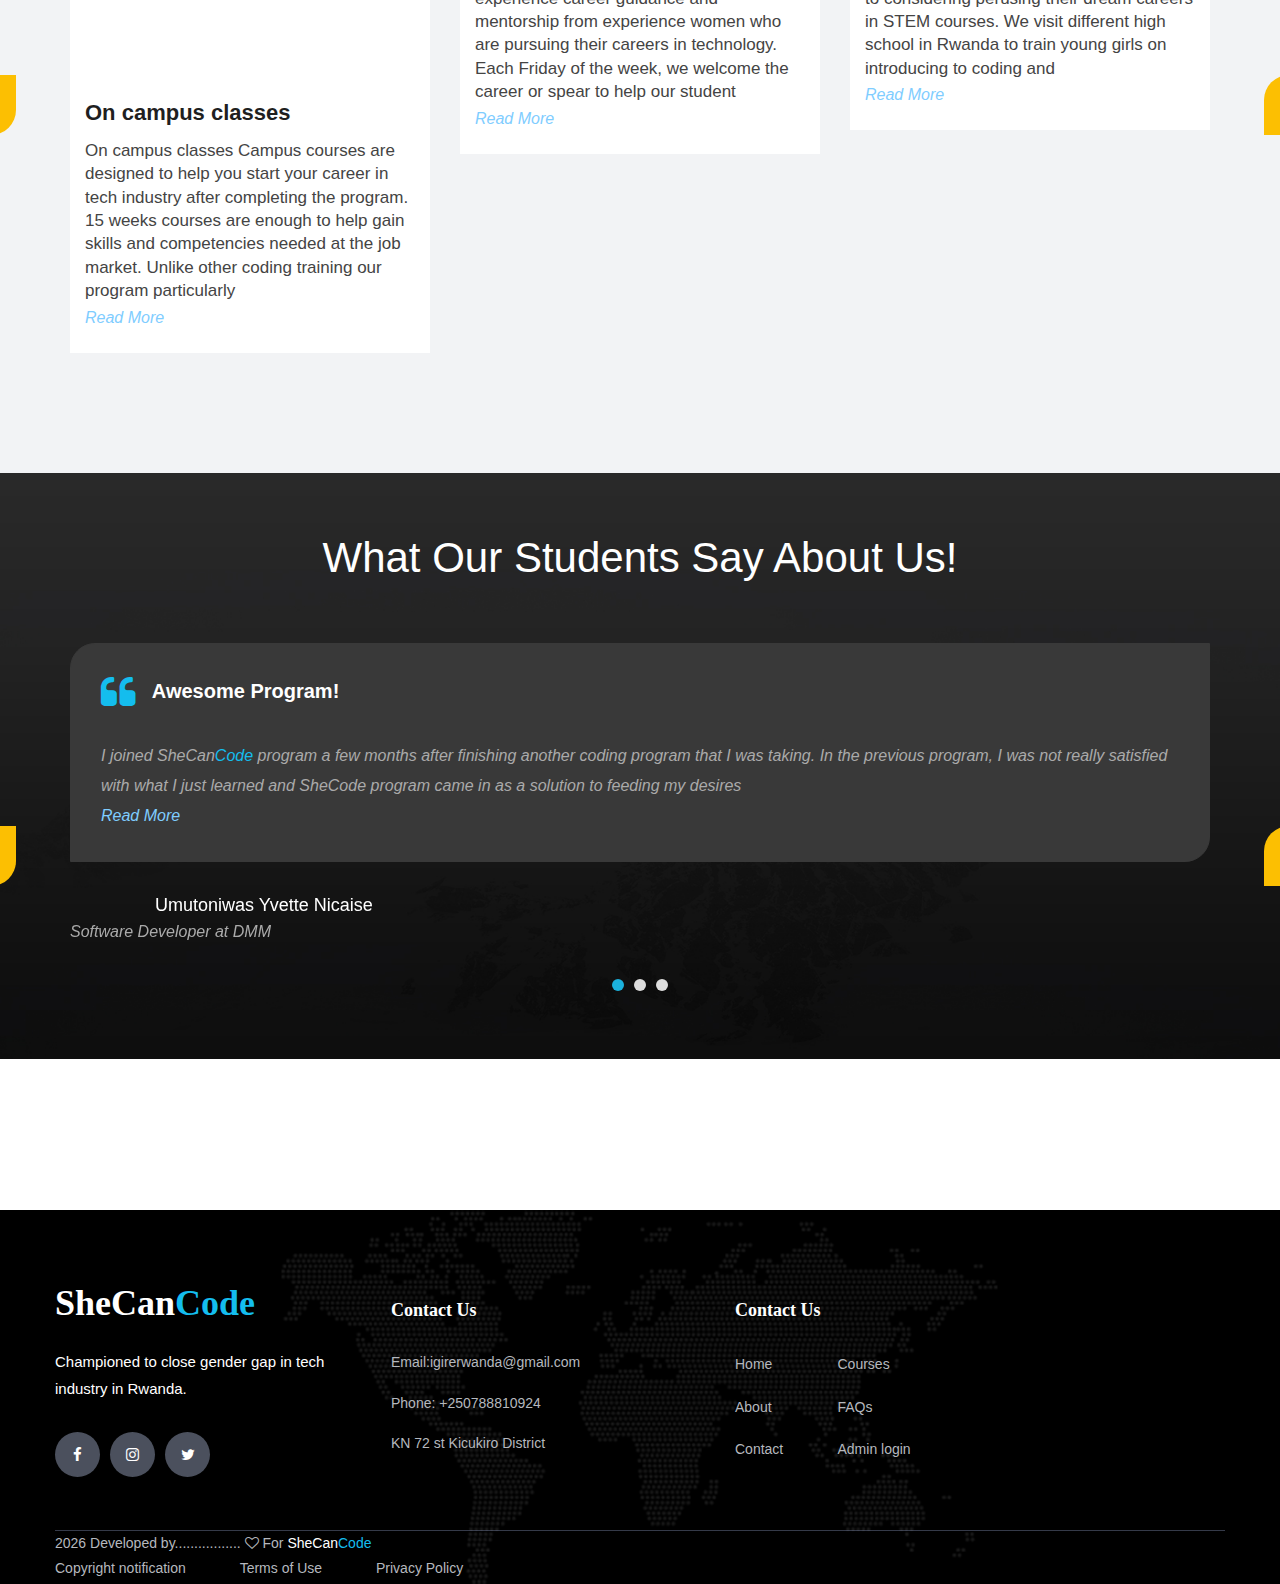
==== commit 6451f33f: "added contect in about page, and contact page. Also added some changes to the application form" ====
--- a/index.html
+++ b/index.html
@@ -10,7 +10,7 @@
 <meta name="Description" content="Championed to close gender gap in tech industry in Rwanda with intensive curriculum empowers femele learners with the technical and soft skills needed to thrive in industry to find long-term success.">
 
 <!-- Site Metas -->
-<title>SheCanCODE School</title>
+<title>SheCanCODE School | Tech School</title>
 <meta name="keywords" content="">
 <meta name="description" content="">
 <meta name="author" content="">
@@ -216,8 +216,8 @@
                     </div>
                     <div class="video wrapper">
                         <div class="h_iframe">
-                        <iframe width="600px" height="450px" class="shecancode-vido" src="https://www.youtube.com/embed/aoiI6p1XxW0" frameborder="0" allow="accelerometer; autoplay; clipboard-write; encrypted-media; gyroscope; picture-in-picture" allowfullscreen></iframe>
-                    </div>
+                            <iframe width="600px" height="450px" class="shecancode-vido" src="https://www.youtube.com/embed/aoiI6p1XxW0" frameborder="0" allow="accelerometer; autoplay; clipboard-write; encrypted-media; gyroscope; picture-in-picture" allowfullscreen></iframe>
+                        </div>
                     </div>
                 </div>
                 <!-- <div class="paragraph-container2">
@@ -418,7 +418,7 @@
                 <div id="success-modal" class="modal">
 
                     <!-- Modal content -->
-                    <div  class="success-modal-content">
+                    <div class="success-modal-content">
                         <span id="closeResponse" class="close">&times;</span>
                         <div class="success-modal-body">
                             <p>Your application has been submitted successfully!</p>
@@ -458,7 +458,7 @@
                                             <div class="radio-group-options">
                                                 <div class="input-radio">
                                                     <input name='gender' checked type="radio" value="male" required />
-                                                    <span>male </span>
+                                                    <span>Male </span>
                                                 </div>
                                                 <div class="input-radio">
                                                     <input name='gender' type="radio" value="female" required />
@@ -486,9 +486,7 @@
                                         </div>
                                         <div class='radio-group'>
                                             <label>
-                                                Do you understand you will have to pay 100000rwf program fee before
-                                                attending
-                                                full-time?
+                                                Do you have experience with Software Development?
                                             </label>
                                             <div class="radio-group-options">
                                                 <div class="input-radio">
@@ -537,7 +535,7 @@
                                             </div>
                                         </div>
                                         <div class="input-text">
-                                            <label>location(SECTOR)</label>
+                                            <label>location(Sector)</label>
                                             <div>
                                                 <input type='text' id="location" required />
                                             </div>
@@ -568,7 +566,7 @@
                                                 </div>
                                                 <div class="input-radio">
                                                     <input name='classType' type="radio" value="online" />
-                                                    <span>online </span>
+                                                    <span>Online </span>
                                                 </div>
                                             </div>
 
@@ -583,13 +581,13 @@
                                                 <option value="Instagram">Instagram</option>
                                                 <option value="Youtube">Youtube</option>
                                                 <option value="Website">Website</option>
-                                                <option value="Friends">Masters</option>
+                                                <option value="Friends">Friend referral</option>
                                             </select>
 
                                         </div>
                                         <div class='radio-group'>
                                             <label>
-                                                Do you understand you will have to pay 10000 rwf registration fee?
+                                                Do you have full-time job/school?
                                             </label>
                                             <div class="radio-group-options">
                                                 <div class="input-radio">
@@ -656,9 +654,9 @@
         <div id="testimonials" class="parallax section db parallax-off" style="background-image:url('uploads/parallax_03.jpg');">
             <div class="container">
                 <div class="section-title text-center">
-                    <h3>Testimonials</h3>
-                    <p class="lead">We thank for all our awesome testimonials! There are hundreds of our happy customers!
-                        <br>Let's see what others say about GoodWEB Solutions website template!</p>
+                    <h3>What Our Students Say About Us!</h3>
+                    <!-- <p class="lead">We thank for all our awesome testimonials! There are hundreds of our happy customers!
+                        <br>Let's see what others say about GoodWEB Solutions website template!</p> -->
                 </div>
                 <!-- end title -->
 
--- a/style.css
+++ b/style.css
@@ -1419,7 +1419,7 @@
 
 .message-boxe h1 {
     text-transform: uppercase;
-    padding-top: 50px;
+    padding-top: 100px;
     padding-left: 20px;
     margin: 0 0 5px;
     font-weight: 600;
@@ -1437,6 +1437,7 @@
 }
 
 .message-boxe p {
+    /* padding-top: 50px; */
     margin-bottom: 20px;
     margin-left: 20px;
     color: #384158;
@@ -1454,14 +1455,16 @@
 
 .post-mediaa {
     position: relative;
-    border-bottom: 30px solid #ebf1fa;
+    padding-top: 100px;
+    /* border-bottom: 30px solid #ebf1fa;
     border-top: 30px solid #ebf1fa;
-    border-right: 50px solid #ebf1fa;
+    border-right: 50px solid #ebf1fa; */
     /* border-width: 1px 2em 0 4rem; */
 }
 
 .post-media img {
     width: 100%;
+    height: 100%;
 }
 
 .playbutton {
--- a/css/style.css
+++ b/css/style.css
@@ -781,7 +781,7 @@
 #services {
     display: flex;
     margin-top: 100px;
-    border: springgreen solid;
+    /* border: springgreen solid; */
     /* padding: 60px 0 40px 0; */
 }
 
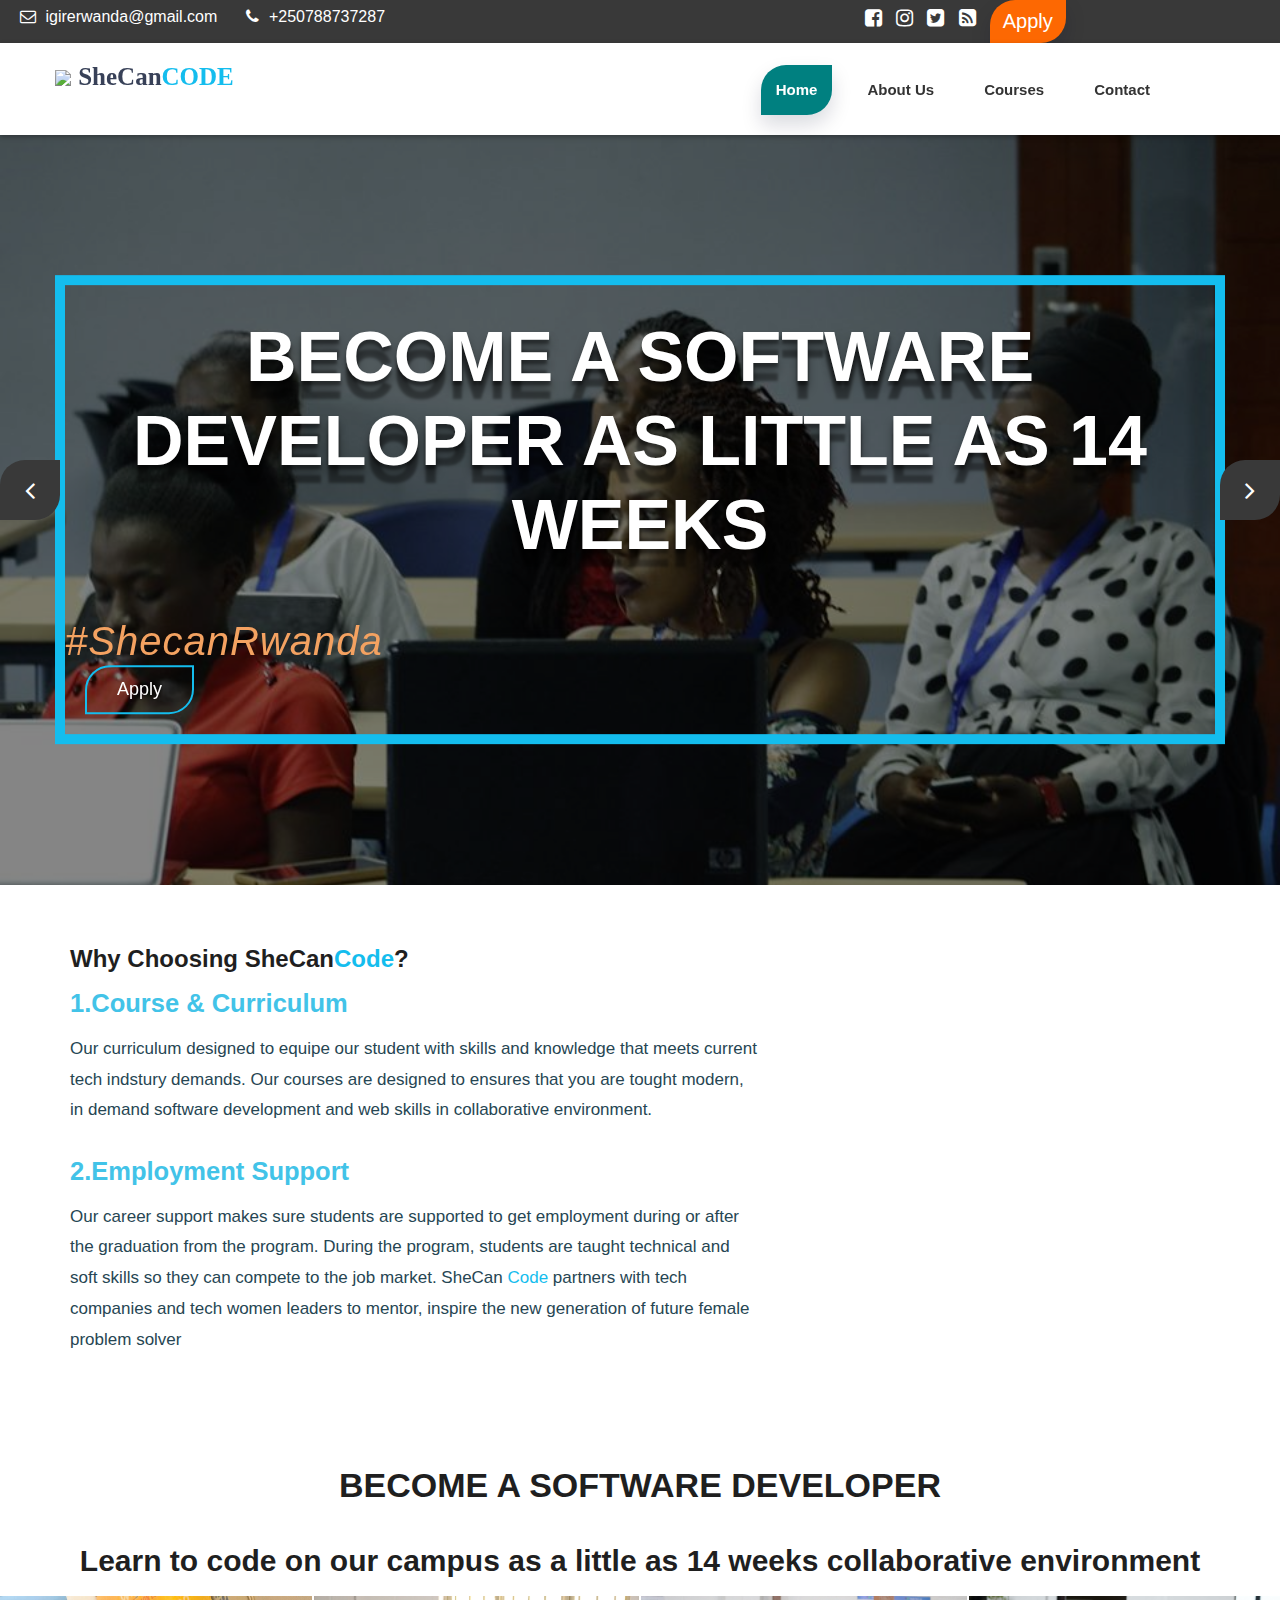
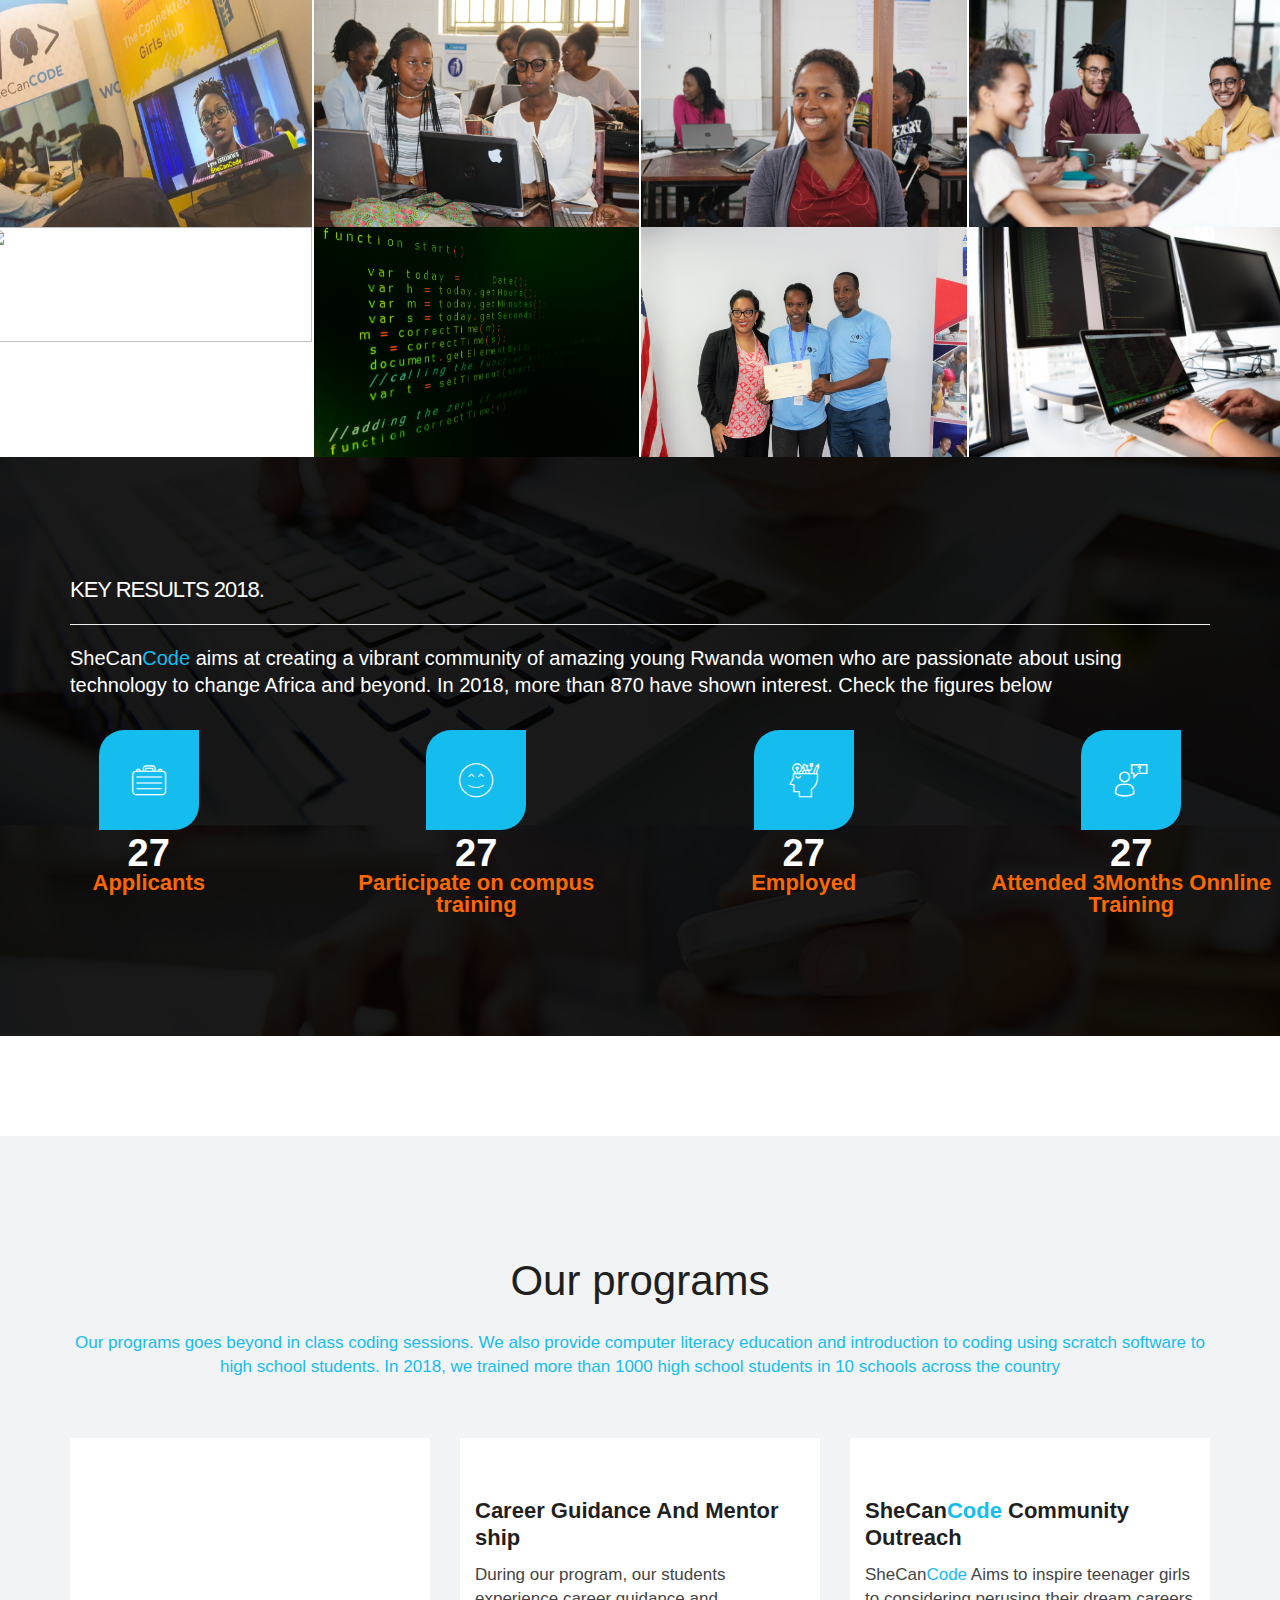
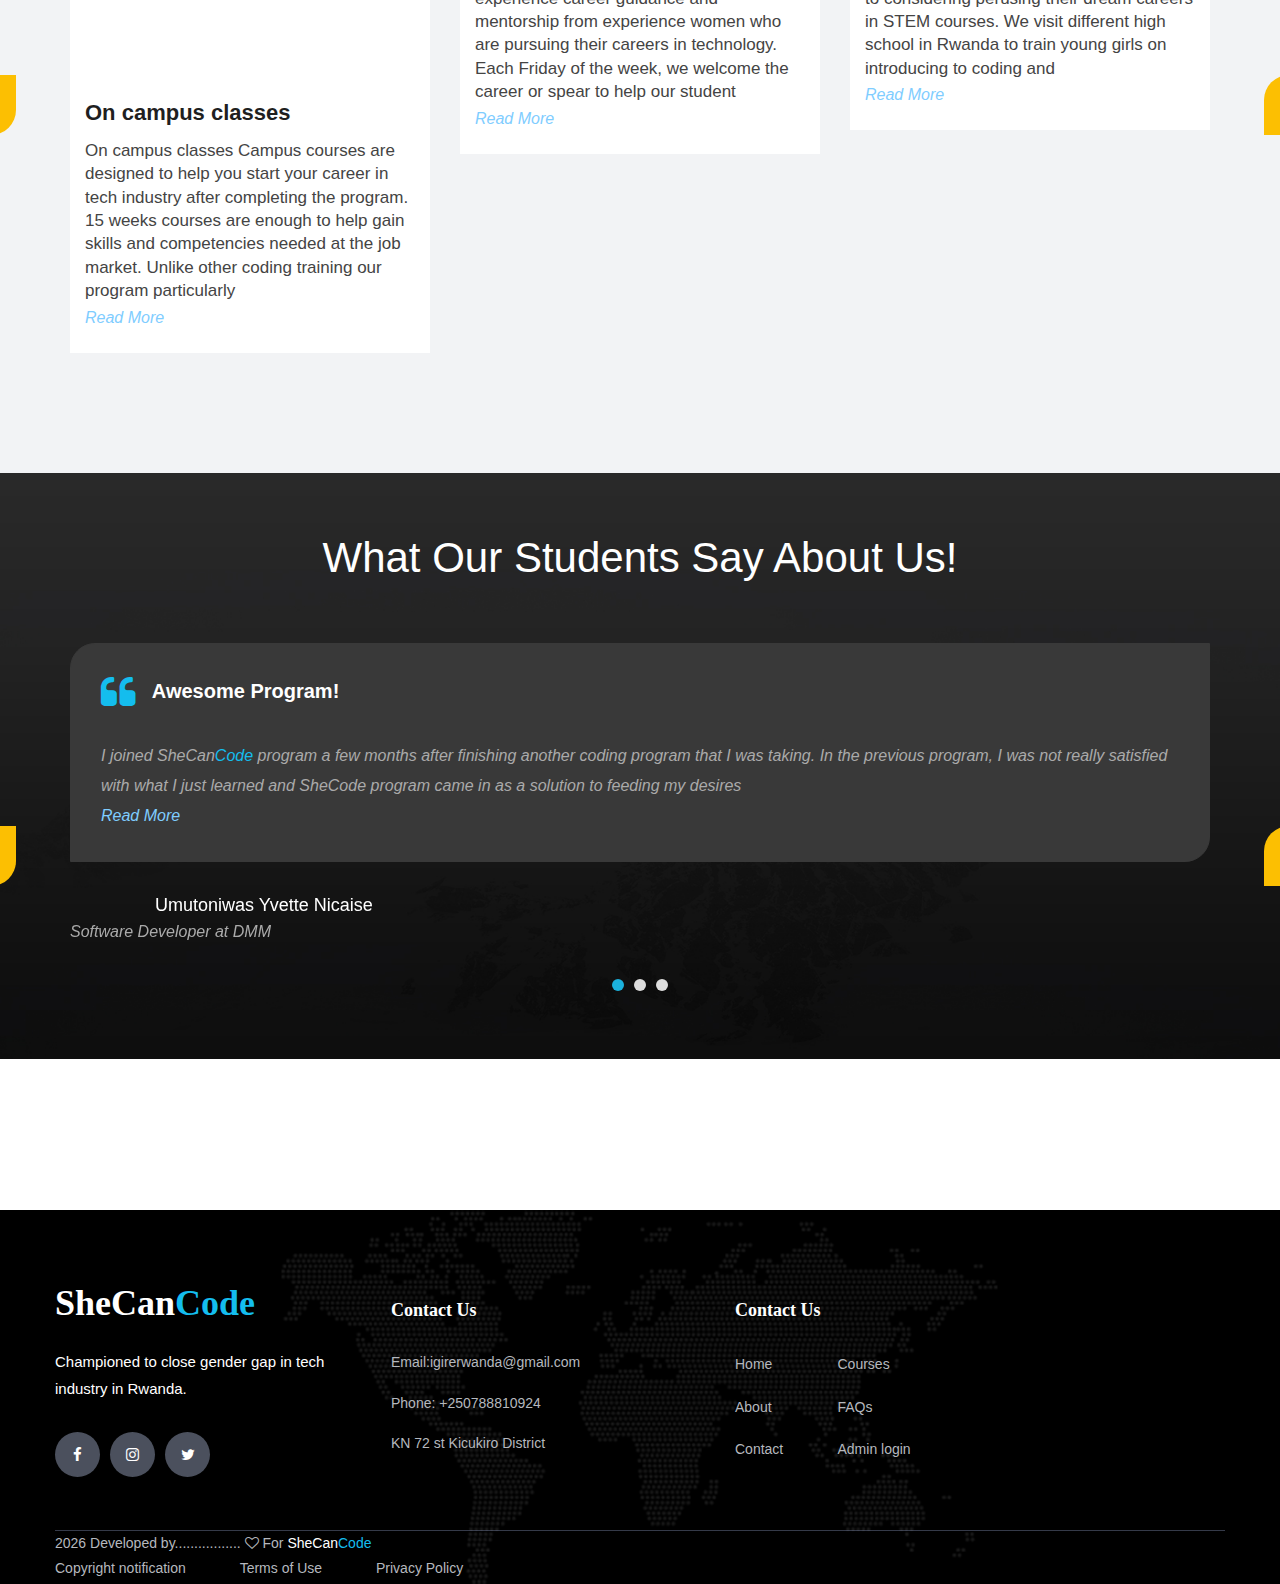
==== commit 80942965: "add more table fields" ====
--- a/index.html
+++ b/index.html
@@ -66,10 +66,10 @@
                 <div class="col-md-6 col-sm-6">
                     <div class="left-top">
                         <div class="email-box">
-                            <a href="#"><i class="fa fa-envelope-o" aria-hidden="true"></i> igirerwanda@gmail.com </a>
+                            <a href="mailto:igirerwanda@gmail.com"><i class="fa fa-envelope-o" aria-hidden="true"></i> igirerwanda@gmail.com </a>
                         </div>
                         <div class="phone-box">
-                            <a href="tel:1234567890"><i class="fa fa-phone" aria-hidden="true"></i> +250788737287</a>
+                            <a href="tel:+250788737287"><i class="fa fa-phone" aria-hidden="true"></i> +250788737287</a>
                         </div>
                     </div>
                 </div>
--- a/css/custom.css
+++ b/css/custom.css
@@ -52,3 +52,7 @@
     opacity: 1;
   }
 }
+
+#applicants-table-hidden{
+  display: none;
+}--- a/css/style.css
+++ b/css/style.css
@@ -1002,7 +1002,7 @@
     padding: 20px;
     border: 1px solid #888;
     width: 80%;
-    height: 100vh;
+    height: 800px;
 }
 
 
